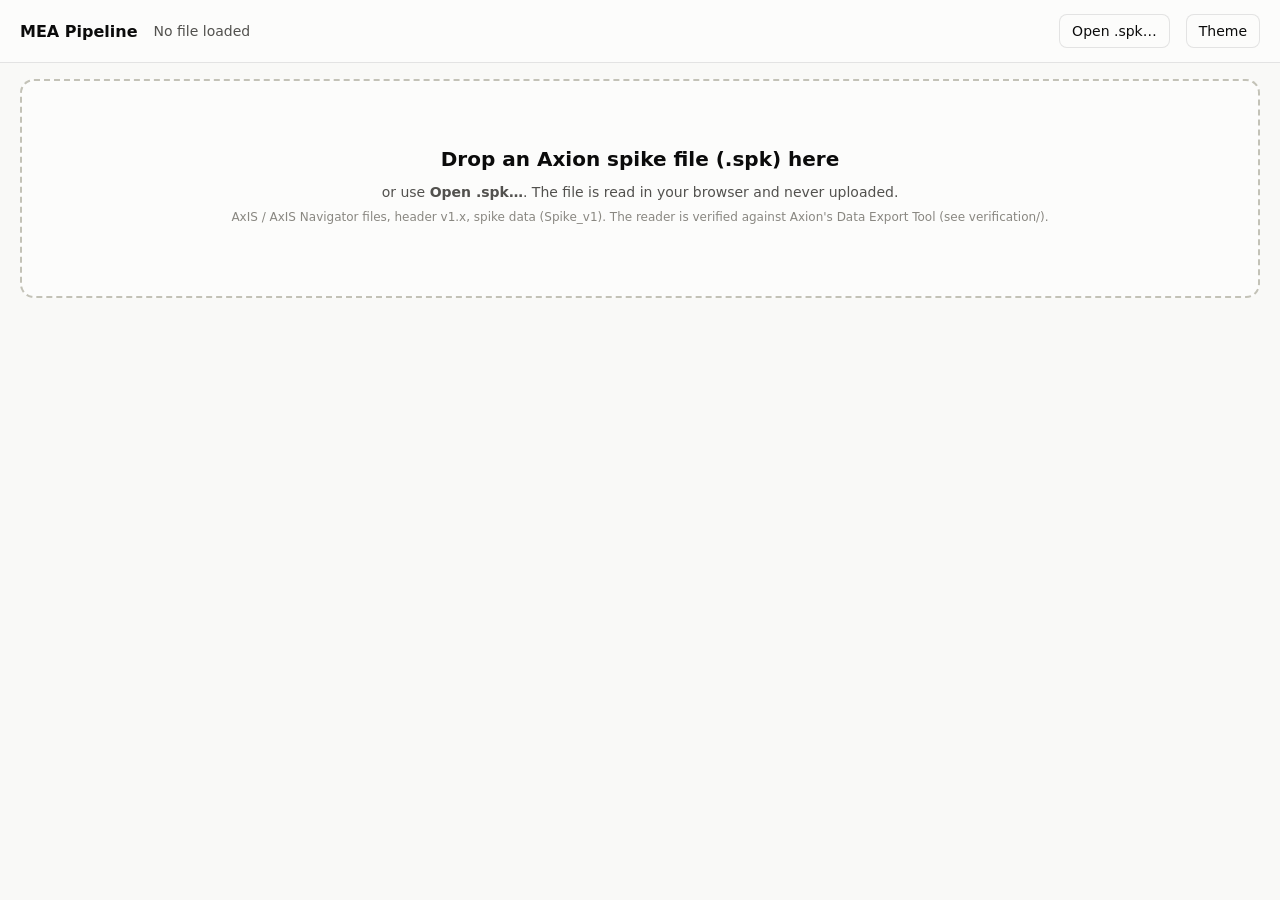
==== mea_pipeline.html @ 6fc708de "First commit with code" ====
<!doctype html>
<html lang="en">
<head>
<meta charset="utf-8">
<meta name="viewport" content="width=device-width, initial-scale=1">
<title>MEA Pipeline</title>
<link rel="stylesheet" href="css/style.css">
</head>
<body class="page-mea">
<header>
  <h1>MEA Pipeline</h1>
  <span class="file" id="fname">No file loaded</span>
  <span class="spacer"></span>
  <label class="btn" for="fileIn">Open .spk…<input type="file" id="fileIn" accept=".spk"></label>
  <button id="themeBtn" title="Switch light / dark">Theme</button>
</header>
<main>
  <div class="err" id="err" role="alert"></div>
  <section id="drop">
    <h2>Drop an Axion spike file (.spk) here</h2>
    <p>or use <b>Open .spk…</b>. The file is read in your browser and never uploaded.</p>
    <p style="color:var(--muted);font-size:12px">AxIS / AxIS Navigator files, header v1.x, spike data (Spike_v1). The reader is verified against Axion's Data Export Tool (see verification/).</p>
  </section>

  <section id="app" hidden>
    <div class="tiles" id="tiles"></div>

    <div class="card" id="replayCard">
      <div class="toolbar">
        <h3>Activity replay</h3><span class="grow"></span>
        <button id="playBtn" title="Play / pause (Space)">▶ Play</button>
        <button id="stopBtn" title="Stop and show the whole-recording map again" disabled>■ Stop</button>
        <label>Speed <select id="speedSel"><option value="0.1">0.1×</option><option value="0.25">0.25×</option><option value="0.5">0.5×</option><option value="1" selected>1×</option><option value="2">2×</option><option value="5">5×</option><option value="10">10×</option><option value="30">30×</option><option value="60">60×</option></select></label>
        <label title="Each electrode shows the number of spikes it fired in this window before the playhead">Activity window <select id="winSel"><option value="0.01">10 ms</option><option value="0.025">25 ms</option><option value="0.05">50 ms</option><option value="0.1" selected>100 ms</option><option value="0.25">250 ms</option><option value="0.5">500 ms</option><option value="1">1 s</option></select></label>
        <span class="clock" id="clock"></span>
      </div>
      <div class="sub">During replay the plate map shows, for each electrode, the number of spikes in the activity window ending at the playhead: a plain count, no smoothing. Timeline: spikes/s over the whole plate · click or drag it to move the playhead · Space plays or pauses · ← → step one window (Shift: ten) · <span id="replayInfo"></span></div>
      <div class="tlwrap"><canvas id="tl" aria-label="Spike rate over the whole recording; click to move the playhead"></canvas><canvas id="tlPH" class="overlay"></canvas></div>
    </div>

    <div class="card" id="plateCard">
      <div class="toolbar">
        <h3 id="plateTitle">Plate map</h3><span class="grow"></span>
        <label>Colour
          <select id="plateMetric">
            <option value="rate" selected>Mean firing rate</option>
            <option value="lograte">Mean firing rate (log scale)</option>
            <option value="count">Spike count</option>
            <option value="amp">Median spike amplitude</option>
            <option value="fano">Fano factor</option>
            <option value="cv">ISI CV</option>
            <option value="cv2">ISI CV2</option>
            <option value="lv">ISI local variation (LV)</option>
            <option value="medIsi">Median ISI</option>
            <option value="shortPct">Short ISIs (%)</option>
          </select>
        </label>
      </div>
      <div class="sub" id="plateSub"></div>
      <canvas id="plate" role="img" aria-label="Plate map: one cell per electrode, coloured by the selected metric"></canvas>
      <div class="legend" id="plateLegend"></div>
      <div class="selbar" id="selbar"></div>
    </div>

    <div class="card" id="rasterCard">
      <div class="toolbar">
        <h3>Spike raster</h3><span class="grow"></span>
        <label>Wells <select id="rWell" aria-label="Wells shown"></select></label>
        <label>Rows <select id="rRows"><option value="active" selected>Electrodes with spikes</option><option value="all">All recorded electrodes</option></select></label>
      </div>
      <div class="sub" id="rasterSub"></div>
      <div class="toolbar">
        <button id="rLeft" title="Move back by half a window" aria-label="Move back">◀</button>
        <button id="rRight" title="Move forward by half a window" aria-label="Move forward">▶</button>
        <button id="rOut" title="Zoom out by a factor of 2">Zoom out</button>
        <button id="rReset">Whole recording</button>
        <label title="Seconds (385.2) or m:ss (6:25.2); press Enter">From <input id="rFrom" class="tbox" inputmode="decimal" aria-label="Window start"> to <input id="rTo" class="tbox" inputmode="decimal" aria-label="Window end"> s</label>
        <span class="grow"></span><span id="rInfo" style="color:var(--muted)"></span>
      </div>
      <div id="rWrap"><canvas id="rate" aria-label="Population spike rate over the window"></canvas><canvas id="raster" aria-label="Spike raster: one row per electrode"></canvas><canvas id="rPH" class="overlay"></canvas><div id="rBrush"></div></div>
    </div>

    <div class="card" id="wfCard">
      <div class="toolbar">
        <h3>Waveforms per electrode</h3><span class="grow"></span>
        <label>Well <select id="wfWell" aria-label="Well shown in the grid"></select></label>
        <label>Align on <select id="wfAlign"><option value="trig" selected>Threshold crossing (as stored)</option><option value="neg">Negative peak</option><option value="pos">Positive peak</option><option value="abs">Largest absolute sample</option></select></label>
        <label>Show <select id="wfView"><option value="lines" selected>Individual spikes</option><option value="density">Density of all spikes</option></select></label>
        <label>Spikes <select id="wfN"><option value="100">100</option><option value="300" selected>300</option><option value="1000">1000</option><option value="all">All in window</option></select></label>
        <label>Y scale <select id="wfScale"><option value="shared" selected>Shared across the well</option><option value="each">Per electrode</option></select></label>
      </div>
      <div class="sub" id="wfSub"></div>
      <div class="wfgrid">
        <div>
          <h4>Selected electrode</h4>
          <canvas id="wfMain" aria-label="Waveforms of the selected electrode with mean and SD"></canvas>
          <div class="legend"><span><span class="sw" style="background:var(--ink-2);opacity:.5"></span> spikes</span><span><span class="sw" style="background:var(--mean);height:4px;border:0"></span> mean (dots = recorded samples)</span><span><span class="sw" style="background:var(--mean);opacity:.25"></span> ± 1 SD</span><span><span class="sw" style="background:var(--critical);height:3px;border:0"></span> detection threshold</span></div>
          <div class="wfstats" id="wfStats"></div>
        </div>
        <div>
          <h4 id="wfGridTitle"></h4>
          <canvas id="wfGrid" aria-label="Waveforms of every electrode of the well, laid out as on the plate"></canvas>
          <div class="sub" style="margin-top:8px">Up to 60 spikes per electrode, mean in green · click an electrode to select it</div>
        </div>
      </div>
    </div>

    <div class="card" id="fsCard">
      <div class="toolbar">
        <h3>Firing statistics</h3><span class="grow"></span>
        <label>Period <select id="fsPeriod"><option value="all" selected>Whole recording</option><option value="window">Raster window</option></select></label>
        <button id="fsCsvEl">Export electrodes (CSV)</button><button id="fsCsvWell">Export wells (CSV)</button>
      </div>
      <div class="sub" id="fsSub"></div>
      <div class="fsparams">
        <label>Active ≥<input id="fsActive" type="number" value="5" min="0" step="1"> spikes/min <button class="ib" data-info="active" aria-label="About active electrodes">i</button></label>
        <label>Rate bin Δ<input id="fsBin" type="number" value="1" min="0.001" step="0.5"> s <button class="ib" data-info="fano" aria-label="About the Fano factor">i</button></label>
        <label>Short-ISI limit<input id="fsShort" type="number" value="1.5" min="0" step="0.5"> ms <button class="ib" data-info="short" aria-label="About short intervals">i</button></label>
        <label>Min. intervals<input id="fsMinIsi" type="number" value="20" min="2" step="1"> <button class="ib" data-info="isi" aria-label="About ISI statistics">i</button></label>
        <label>Autocorrelogram ±<input id="fsAcgW" type="number" value="100" min="1" step="10"> ms, bin<input id="fsAcgB" type="number" value="1" min="0.08" step="0.5"> ms <button class="ib" data-info="acg" aria-label="About the autocorrelogram">i</button></label>
      </div>

      <div class="sub" id="fsDead" style="color:var(--ink-2)"></div>
      <h4 style="margin:4px 0 0;font-size:13px">Selected electrode: <span id="fsSel" style="font-weight:400;color:var(--ink-2)"></span></h4>
      <div class="wfstats" id="fsSelStats"></div>
      <div class="fsgrid">
        <div><h4>Rate over time <button class="ib" data-info="ratebins" aria-label="About rate over time">i</button></h4><canvas id="fsRate" aria-label="Spike rate in bins over the period"></canvas>
          <div class="legend"><span><span class="sw" style="background:var(--accent)"></span> spikes/s per bin</span><span><span class="sw" style="background:var(--ink);height:2px;border:0"></span> mean rate</span></div></div>
        <div><h4>Inter-spike interval distribution <button class="ib" data-info="isihist" aria-label="About the ISI histogram">i</button></h4><canvas id="fsIsi" aria-label="Histogram of inter-spike intervals, log scale"></canvas>
          <div class="legend"><span><span class="sw" style="background:var(--accent)"></span> % of intervals</span><span><span class="sw" style="background:var(--critical);height:2px;border:0"></span> short-ISI limit</span><span><span class="sw" style="background:var(--empty)"></span> shorter than any interval in the file</span></div></div>
        <div><h4>Autocorrelogram <button class="ib" data-info="acg" aria-label="About the autocorrelogram">i</button></h4><canvas id="fsAcg" aria-label="Autocorrelogram of the selected electrode"></canvas>
          <div class="legend"><span><span class="sw" style="background:var(--accent)"></span> rate at lag</span><span><span class="sw" style="background:var(--ink);height:2px;border:0"></span> mean rate</span><span><span class="sw" style="background:var(--empty)"></span> |lag| below the shortest interval</span></div></div>
      </div>

      <div class="fsblock">
        <div class="toolbar"><h4 style="margin:0">Electrodes</h4><span id="fsCount" style="color:var(--muted)"></span><span class="grow"></span><label><input type="checkbox" id="fsOnlyActive" checked> Active electrodes only</label></div>
        <div class="tscroll" style="margin-top:6px"><table class="st" id="fsTable"><thead></thead><tbody></tbody></table></div>
      </div>
      <div class="fsblock">
        <div class="toolbar"><h4 style="margin:0">Wells, grouped by treatment</h4><span class="grow"></span><label>Show <select id="fsSummary"><option value="median" selected>Median</option><option value="mean">Mean ± SD</option></select></label></div>
        <div class="sub" id="fsWellNote" style="margin-top:4px"></div>
        <div class="tscroll"><table class="st" id="fsWells"><thead></thead><tbody></tbody></table></div>
      </div>
    </div>

    <div class="card" id="nbCard">
      <div class="toolbar">
        <h3>Network bursts</h3><span class="grow"></span>
        <label>Well <select id="nbWell"></select></label>
        <button id="nbCsv">Export network bursts (CSV)</button><button id="nbCsvSum">Export summary (CSV)</button>
      </div>
      <div class="sub" id="nbSub"></div>
      <div class="nbparams">
        <fieldset><legend><span class="sw" style="background:var(--nb1)"></span> 1 · ISI<sub>N</sub> <button class="ib" data-info="nbIsin" aria-label="About the ISI_N method">i</button></legend>
          <label>N<input id="nbN" type="number" value="10" min="2" step="1"></label>
          <label>ISI<sub>N</sub> ≤<input id="nbThr" type="number" value="25" min="0.1" step="1"> ms</label>
          <button id="nbValley" title="Set the threshold at the valley of the ISI_N histogram">Valley</button>
          <label>Spikes ≥<input id="nbMinSp" type="number" value="10" min="1" step="1"></label></fieldset>
        <fieldset><legend><span class="sw" style="background:var(--nb2)"></span> 2 · Burst grouping <button class="ib" data-info="nbGroup" aria-label="About the burst grouping method">i</button></legend>
          <label>Burst ISI ≤<input id="nbBIsi" type="number" value="100" min="1" step="10"> ms</label>
          <label>Spikes per burst ≥<input id="nbBMin" type="number" value="5" min="2" step="1"></label>
          <label>Onset gap τ ≤<input id="nbGap" type="number" value="100" min="1" step="10"> ms</label>
          <label>Electrodes ≥<input id="nbGPct" type="number" value="20" min="0" max="100" step="5"> % of active</label></fieldset>
        <fieldset><legend><span class="sw" style="background:var(--nb3)"></span> 3 · Recruitment <button class="ib" data-info="nbRecruit" aria-label="About the recruitment method">i</button></legend>
          <label>Bin<input id="nbBin" type="number" value="50" min="1" step="5"> ms</label>
          <label>Electrodes ≥<input id="nbRPct" type="number" value="25" min="0" max="100" step="5"> % of active</label></fieldset>
        <fieldset><legend>All methods <button class="ib" data-info="nbCommon" aria-label="About the common rules">i</button></legend>
          <label>Electrodes ≥<input id="nbMinEl" type="number" value="3" min="1" step="1"></label></fieldset>
      </div>

      <div class="toolbar" style="margin-top:6px">
        <label title="Seconds (385.2) or m:ss (6:25.2); press Enter">View from <input id="nbFrom" class="tbox" inputmode="decimal" aria-label="View start"> to <input id="nbTo" class="tbox" inputmode="decimal" aria-label="View end"> s</label>
        <button id="nbPrev" aria-label="Previous window">◀</button><button id="nbNext" aria-label="Next window">▶</button><button id="nbWhole">Whole period</button>
        <span class="grow"></span><span id="nbInfo" style="color:var(--muted)"></span>
      </div>
      <canvas id="nbOv" style="height:44px;margin-top:6px;cursor:crosshair;touch-action:none" aria-label="Overview of the well's spike rate; drag to choose the view"></canvas>
      <canvas id="nbTl" style="margin-top:6px" aria-label="Electrodes firing per bin, raster of the well's active electrodes and the network bursts of each method"></canvas>
      <div class="legend"><span><span class="sw" style="background:var(--accent)"></span> electrodes firing per recruitment bin</span><span><span class="sw" style="background:var(--nb3);height:2px;border:0"></span> recruitment threshold</span><span><span class="sw" style="background:var(--ink-2)"></span> spikes of the well's active electrodes</span><span><span class="sw" style="background:var(--nb1)"></span> ISI<sub>N</sub></span><span><span class="sw" style="background:var(--nb2)"></span> burst grouping</span><span><span class="sw" style="background:var(--nb3)"></span> recruitment</span><span style="color:var(--muted)">click a network burst to zoom on it</span></div>

      <div class="nbgrid">
        <div><h4>ISI<sub>N</sub> distribution of the pooled train <button class="ib" data-info="nbHist" aria-label="About the ISI_N histogram">i</button></h4><canvas id="nbHist" aria-label="Histogram of ISI_N, log scale"></canvas>
          <div class="legend"><span><span class="sw" style="background:var(--accent)"></span> % of windows</span><span><span class="sw" style="background:var(--nb1);height:2px;border:0"></span> ISI<sub>N</sub> threshold</span></div></div>
        <div><h4>Agreement between methods <button class="ib" data-info="nbAgree" aria-label="About the agreement">i</button></h4>
          <div style="overflow-x:auto"><table class="st" id="nbAgree"></table></div>
          <div class="sub" style="margin-top:6px">Row method's network bursts that overlap at least one network burst of the column method.</div></div>
      </div>

      <div class="fsblock">
        <div class="toolbar"><h4 style="margin:0">Network bursts per well and method <button class="ib" data-info="nbStats" aria-label="About the network burst statistics">i</button></h4></div>
        <div class="tscroll" style="margin-top:6px"><table class="st" id="nbTable"><thead></thead><tbody></tbody></table></div>
      </div>
    </div>

    <details class="card">
      <summary>Recording details</summary>
      <div class="kv" id="info"></div>
    </details>
  </section>
</main>
<div id="tip"></div>
<dialog id="infoDlg" aria-labelledby="infoTitle"><button id="infoClose" aria-label="Close">✕</button><h3 id="infoTitle"></h3><div id="infoBody"></div></dialog>
<script>
"use strict";
/* =====================================================================
 * Axion .spk reader: copied verbatim from spk_viewer.html, which is verified
 * against Axion's Data Export Tool (verification/README.md); the detector
 * noise SD and threshold multiplier are kept in double precision here.
 * ===================================================================== */
const PLATES = {
  0x0400000:"LinearSingleWell64",0x0400001:"P200D30S",0x0800000:"MEACreatorKit",0x1800000:"LinearSixWell",
  0x1800001:"TwentyFourWell",0x1800002:"TwentyFourWellCircuit",0x1800003:"SixWell",0x1800004:"TwentyFourWellLumos",
  0x1800005:"TwentyFourWellOptiClear",0x3000000:"LinearTwelveWell",0x3000001:"TwelveWell",0x3000002:"FortyEightWell",
  0x3000003:"NinetySixWell",0x3000004:"FortyEightWellTransparent",0x3000006:"FortyEightWellLumos",
  0x3000007:"FortyEightWellEStimPlus",0x3000008:"NinetySixWellCircuit",0x3000009:"NinetySixWellTransparent",
  0x300000A:"NinetySixWellLumos",0x300000B:"FortyEightWellCircuit",0x300000C:"FortyEightWellAccuSpot",
  0x300000D:"FortyEightWellOptiClear",0x300000E:"NinetySixWellOptiClear",0x3000015:"FortyEightWellOrganoid",
  0x3000016:"TwelveWellTransparent"};
const DATA_TYPES = ["Raw_v1","Spike_v1","NamedContinuousData"];
const CRC_TABLE = (() => { const t = new Uint32Array(256); for (let n = 0; n < 256; n++) { let c = n; for (let k = 0; k < 8; k++) c = c & 1 ? 0xEDB88320 ^ (c >>> 1) : c >>> 1; t[n] = c >>> 0; } return t; })();
function crc32(u8, a, b) { let c = 0xFFFFFFFF; for (let i = a; i < b; i++) c = CRC_TABLE[(c ^ u8[i]) & 0xFF] ^ (c >>> 8); return (c ^ 0xFFFFFFFF) >>> 0; }
const utf8 = new TextDecoder("utf-8");

function parseSpk(buf) {
  const dv = new DataView(buf), u8 = new Uint8Array(buf), warnings = [];
  let p = 0;
  const rd = {
    u8: () => dv.getUint8(p++),
    u16: () => { const v = dv.getUint16(p, true); p += 2; return v; },
    u32: () => { const v = dv.getUint32(p, true); p += 4; return v; },
    i32: () => { const v = dv.getInt32(p, true); p += 4; return v; },
    i64: () => { const v = dv.getUint32(p, true) + dv.getInt32(p + 4, true) * 4294967296; p += 8; return v; },
    f64: () => { const v = dv.getFloat64(p, true); p += 8; return v; },
    str: n => { const s = utf8.decode(u8.subarray(p, p + n)); p += n; return s; },
    lstr: () => rd.str(rd.i32()),
    date: () => { const a = []; for (let i = 0; i < 7; i++) a.push(rd.u16()); return a[0] ? new Date(a[0], a[1]-1, a[2], a[3], a[4], a[5], a[6]) : null; },
  };
  const records = n => { const out = []; for (let i = 0; i < n; i++) {
      const lo = dv.getUint32(p, true), hiw = dv.getUint32(p + 4, true); p += 8;
      const type = hiw >>> 24, hi = hiw & 0xFFFFFF;
      out.push({ type: type <= 7 ? type : 0xFF, len: (hi === 0xFFFFFF && lo === 0xFFFFFFFF) ? Infinity : hi * 4294967296 + lo });
    } return out; };

  if (rd.str(8) !== "AxionBio") throw new Error("Not an Axion file: missing 'AxionBio' magic word.");
  rd.u16(); const vmaj = rd.u16(), vmin = rd.u16(); p += 8;
  if (rd.u32() !== 600) throw new Error("Incorrect legacy notes length field.");
  if (vmaj !== 1) throw new Error(`Unsupported header version ${vmaj}.${vmin} (only 1.x is implemented).`);
  const entriesStart = rd.i64();
  let recs = records(123);
  if (dv.getUint32(1018, true) !== crc32(u8, 0, 1018)) throw new Error("File header checksum is incorrect.");

  const F = { version: `${vmaj}.${vmin}`, notes: [], tags: [], channels: [], channelIds: [], header: null, warnings };
  p = entriesStart;
  let done = false;
  while (!done) {
    for (const r of recs) {
      const start = p;
      if (r.type === 0) { done = true; break; }
      if (r.type === 1) {            // NotesArray
        for (let i = 0; i < Math.floor(r.len / 618); i++) {
          const b = p, cs = (o, n) => utf8.decode(u8.subarray(b + o, b + o + n)).split("\0")[0].replace(/\r/g, "").trim();
          F.notes.push({ Investigator: cs(0, 50), RecordingName: cs(50, 50), Description: cs(100, 500), Revision: dv.getUint32(b + 600, true) });
          p += 618;
        }
      } else if (r.type === 2) {     // ChannelArray
        F.plateType = rd.u32(); const n = rd.u32();
        for (let i = 0; i < n; i++) {
          const c = { wc: rd.u8(), wr: rd.u8(), ec: rd.u8(), er: rd.u8(), achk: rd.u8(), idx: rd.u8() }; rd.u16();
          c.well = String.fromCharCode(64 + c.wr) + c.wc; c.label = `${c.well}_${c.ec}${c.er}`; c.i = i;
          F.channels.push(c);
        }
      } else if (r.type === 7) {     // CombinedBlockVectorHeader
        const h = {}; const p0 = p;
        h.VersionMajor = rd.u16(); h.VersionMinor = rd.u16(); h.DataType = rd.u16(); h.SampleType = rd.u16();
        h.SamplingFrequency = rd.f64(); h.VoltageScale = rd.f64();
        h.NumChannelsPerBlock = rd.u32(); h.NumDataSetsPerBlock = rd.u32(); h.NumSamplesPerBlock = rd.u32();
        h.VectorHeaderSize = rd.u32(); h.BlockHeaderSize = rd.u32();
        h.BlockVectorStartTime = rd.date(); h.ExperimentStartTime = rd.date(); h.AddedDate = rd.date(); h.ModifiedDate = rd.date();
        h.Duration = (h.VersionMajor > 1 || h.VersionMinor >= 1) ? rd.f64() : null;
        h.Name = rd.lstr(); h.Description = rd.lstr();
        h.DataRegionStart = rd.i64(); h.DataRegionLength = rd.i64();
        if (rd.u32() !== crc32(u8, p0, p - 4)) throw new Error("Block-vector header checksum is incorrect.");
        if (h.DataType === 1) {
          const p1 = p, n = rd.u32();
          for (let i = 0; i < n; i++) { const id = rd.u16(); F.channelIds.push([(id >> 8) & 0xFF, id & 0xFF]); }
          h.DataSetName = rd.lstr();
          if (rd.u32() !== crc32(u8, p1, p - 4)) throw new Error("Spike header checksum is incorrect.");
        }
        if (!F.header) F.header = h; else warnings.push("More than one block-vector set; only the first is shown.");
      } else if (r.type === 6) {     // Tag
        const t = { type: rd.u16() }; rd.date(); p += 16; t.rev = rd.u32();
        try {
          if (t.type === 11) { t.key = rd.lstr(); t.value = rd.lstr(); }
          else if (t.type === 1) {
            t.wc = rd.u8(); t.wr = rd.u8(); p += 2; const wt = rd.u8(); t.on = !!(wt & 1); t.control = !!(wt & 2);
            if (start + r.len - p >= 12) { t.color = "#" + [rd.u8(), rd.u8(), rd.u8()].map(x => x.toString(16).padStart(2, "0")).join(""); t.what = rd.lstr(); t.info = rd.lstr(); }
          }
        } catch (e) { /* malformed tag payload: ignore */ }
        F.tags.push(t);
        p = start + r.len;
      } else {                       // BlockVectorData and anything else: skip
        p = r.len === Infinity ? buf.byteLength : start + r.len;
      }
    }
    if (!done) {
      if (p >= buf.byteLength) break;
      const s = p;
      if (rd.str(8) !== "AxionBio") throw new Error("Bad sub-header magic number at byte " + s);
      recs = records(126);
      if (dv.getUint32(s + 1016, true) !== crc32(u8, s, s + 1016)) throw new Error("Bad sub-header checksum.");
      p = s + 1024;
    }
  }
  const h = F.header;
  if (!h) throw new Error("No block-vector header found. Is this a spike (.spk) file?");
  if (h.DataType !== 1) throw new Error(`This file holds ${DATA_TYPES[h.DataType] || h.DataType} data, not spikes (Spike_v1).`);
  if (h.NumChannelsPerBlock !== 1 || h.NumDataSetsPerBlock !== 1 || h.BlockHeaderSize < 30) throw new Error("Invalid Spike_v1 block layout.");

  // metadata: key/value tags (latest revision) else notes
  F.meta = {};
  F.tags.filter(t => t.key !== undefined).sort((a, b) => a.rev - b.rev).forEach(t => F.meta[t.key] = t.value);
  if (!Object.keys(F.meta).length && F.notes.length) { const n = F.notes[F.notes.length - 1]; F.meta = { RecordingName: n.RecordingName, Investigator: n.Investigator, Description: n.Description }; }
  F.wells = {}; F.tags.filter(t => t.type === 1).forEach(t => F.wells[String.fromCharCode(64 + t.wr) + t.wc] = t);

  // spikes
  const lut = new Int32Array(65536).fill(-1);
  F.channels.forEach(c => lut[c.achk * 256 + c.idx] = c.i);
  const bs = h.BlockHeaderSize + 2 * h.NumSamplesPerBlock, n = Math.floor(h.DataRegionLength / bs), fs = h.SamplingFrequency;
  const times = new Float64Array(n), ch = new Int32Array(n), trig = new Int32Array(n), sd = new Float64Array(n), thr = new Float64Array(n);
  let o = h.DataRegionStart;
  for (let i = 0; i < n; i++, o += bs) {
    const start = dv.getUint32(o, true) + dv.getInt32(o + 4, true) * 4294967296;
    trig[i] = dv.getInt32(o + 10, true);
    times[i] = (start + trig[i]) / fs;
    ch[i] = lut[dv.getUint8(o + 9) * 256 + dv.getUint8(o + 8)];
    sd[i] = dv.getFloat64(o + 14, true); thr[i] = dv.getFloat64(o + 22, true);
  }
  // the viewer (raster, replay) relies on time-ordered spikes; sort if the file is not
  let order = null;
  for (let i = 1; i < n; i++) if (times[i] < times[i - 1]) { order = Int32Array.from({ length: n }, (_, k) => k).sort((a, b) => times[a] - times[b]); break; }
  const perm = a => { if (!order) return a; const b = new a.constructor(n); for (let k = 0; k < n; k++) b[k] = a[order[k]]; return b; };
  if (order) warnings.push("Spikes were not stored in time order; they were sorted on load.");
  Object.assign(F, { dv, n, times: perm(times), ch: perm(ch), trig: perm(trig), sd: perm(sd), thr: perm(thr), blockSize: bs, fs });
  F.waveOffset = i => h.DataRegionStart + (order ? order[i] : i) * bs + h.BlockHeaderSize;
  return F;
}

/* =====================================================================
 * State and helpers
 * ===================================================================== */
let F = null;                         // the loaded recording
const S = { sel: -1, t0: 0, t1: 1 };  // selected electrode (index into F.channels), shared time window (s)
const $ = id => document.getElementById(id);
const css = n => getComputedStyle(document.documentElement).getPropertyValue(n).trim();
const fmt = (v, d = 2) => Number.isFinite(v) ? v.toLocaleString(undefined, { maximumFractionDigits: d, minimumFractionDigits: 0 }) : "–";
const esc = s => String(s).replace(/[&<>"]/g, c => ({ "&": "&amp;", "<": "&lt;", ">": "&gt;", '"': "&quot;" }[c]));
function fmtTime(s) { if (Math.abs(s) >= 120) { const t = Math.round(s), m = Math.floor(t / 60); return `${m}:${String(t - m * 60).padStart(2, "0")}`; } return fmt(s, s < 1 ? 3 : 1) + " s"; }
function median(a) { if (!a.length) return NaN; const b = Float64Array.from(a).sort(), m = b.length >> 1; return b.length % 2 ? b[m] : (b[m - 1] + b[m]) / 2; }

const C = {};                         // theme colours, refreshed on every full redraw
function readColors() {
  C.stops = [0, 1, 2, 3, 4, 5, 6].map(i => css("--seq-" + i)).map(h => [1, 3, 5].map(k => parseInt(h.slice(k, k + 2), 16)));
  for (const k of ["muted", "grid", "empty", "ink", "ink-2", "accent", "accent-wash", "axis", "surface", "font", "critical", "mean", "nb1", "nb2", "nb3"]) C[k] = css("--" + k);
}
function seqColor(f) { // f in [0,1] -> sequential ramp (light -> dark in light mode, the reverse in dark mode)
  const s = C.stops, x = Math.min(Math.max(f, 0), 1) * 6, i = Math.min(Math.floor(x), 5), r = x - i;
  return `rgb(${s[i].map((v, k) => Math.round(v + (s[i + 1][k] - v) * r)).join(",")})`;
}
function setup(cv) { // device-pixel-ratio aware canvas
  const dpr = window.devicePixelRatio || 1, W = cv.clientWidth, H = cv.clientHeight;
  cv.width = Math.round(W * dpr); cv.height = Math.round(H * dpr);
  const ctx = cv.getContext("2d"); ctx.setTransform(dpr, 0, 0, dpr, 0, 0); ctx.clearRect(0, 0, W, H);
  ctx.font = `12px ${C.font}`; return { ctx, W, H };
}
const tip = $("tip");
function showTip(e, html) {
  tip.innerHTML = html; tip.style.display = "block";
  const r = tip.getBoundingClientRect(); let x = e.clientX + 14, y = e.clientY + 14;
  if (x + r.width > innerWidth - 8) x = e.clientX - r.width - 14; if (y + r.height > innerHeight - 8) y = e.clientY - r.height - 14;
  tip.style.left = Math.max(8, x) + "px"; tip.style.top = Math.max(8, y) + "px";
}
function hideTip() { tip.style.display = "none"; }

function parseSettings(desc) { // AxIS "Description": CSV-like sections of key,value lines
  const sections = []; let cur = { title: "General", rows: [] };
  for (const raw of desc.split(/\r?\n/)) {
    const line = raw.trim(); if (!line) continue;
    const i = line.indexOf(","), k = i < 0 ? line : line.slice(0, i).trim(), v = i < 0 ? "" : line.slice(i + 1).trim();
    if (!k && !v) continue;
    if (k && !v) { if (cur.rows.length) sections.push(cur); cur = { title: k, rows: [] }; continue; }
    cur.rows.push([k, v]);
  }
  if (cur.rows.length) sections.push(cur);
  return sections;
}

/* =====================================================================
 * Derived data (per electrode)
 * ===================================================================== */
function prepare(R) {
  const h = R.header, nC = R.channels.length, ns = h.NumSamplesPerBlock, uV = h.VoltageScale * 1e6;
  R.duration = h.Duration || (R.n ? R.times[R.n - 1] : 1);
  // spikes of each electrode, in time order
  const counts = new Int32Array(nC);
  for (let i = 0; i < R.n; i++) if (R.ch[i] >= 0) counts[R.ch[i]]++;
  R.perCh = Array.from(counts, c => new Int32Array(c));
  const fill = new Int32Array(nC);
  for (let i = 0; i < R.n; i++) { const c = R.ch[i]; if (c >= 0) R.perCh[c][fill[c]++] = i; }
  R.counts = counts; R.rate = Array.from(counts, c => c / R.duration);
  // recorded electrodes: the channel list of the spike header (else those with spikes)
  const byId = new Map(R.channels.map(c => [c.achk * 256 + c.idx, c.i]));
  R.recorded = new Set(R.channelIds.map(([a, c]) => byId.get(a * 256 + c)).filter(x => x !== undefined));
  for (let c = 0; c < nC; c++) if (counts[c] > 0) R.recorded.add(c);
  // peak-to-peak amplitude of every spike (µV) and per-electrode medians
  R.ptp = new Float32Array(R.n);
  for (let i = 0; i < R.n; i++) {
    const o = R.waveOffset(i); let mn = Infinity, mx = -Infinity;
    for (let k = 0; k < ns; k++) { const v = R.dv.getInt16(o + 2 * k, true) * uV; if (v < mn) mn = v; if (v > mx) mx = v; }
    R.ptp[i] = mx - mn;
  }
  R.medPtp = R.perCh.map(idx => median(Array.from(idx, i => R.ptp[i])));
  R.medNoise = R.perCh.map(idx => median(Array.from(idx, i => R.sd[i] * 1e6)));
  R.thrMult = R.perCh.map(idx => idx.length ? R.thr[idx[0]] : NaN);
  // plate geometry from the channel map
  R.geo = { WR: 0, WC: 0, ER: 0, EC: 0 };
  for (const c of R.channels) { R.geo.WR = Math.max(R.geo.WR, c.wr); R.geo.WC = Math.max(R.geo.WC, c.wc); R.geo.ER = Math.max(R.geo.ER, c.er); R.geo.EC = Math.max(R.geo.EC, c.ec); }
  R.wellNames = []; for (let r = 1; r <= R.geo.WR; r++) for (let c = 1; c <= R.geo.WC; c++) R.wellNames.push(String.fromCharCode(64 + r) + c);
  const key = c => [c.wr, c.wc, c.er, c.ec];
  R.rows = [...R.recorded].sort((a, b) => { const A = key(R.channels[a]), B = key(R.channels[b]); for (let k = 0; k < 4; k++) if (A[k] !== B[k]) return A[k] - B[k]; return 0; });
  R.recordedWells = new Set([...R.recorded].map(c => R.channels[c].well));
  R.settings = parseSettings(h.Description || "");
  R.plateName = (() => { for (const s of R.settings) for (const [k, v] of s.rows) if (k === "Plate Type" && v) return v;
    return (PLATES[R.plateType] || `0x${(R.plateType >>> 0).toString(16)}`).replace(/([a-z])([A-Z])/g, "$1 $2"); })();
  // shortest interval between two spikes of the same electrode, over the whole recording: below it, nothing can be measured
  R.minIsiAll = Infinity;
  for (const idx of R.perCh) for (let k = 1; k < idx.length; k++) { const d = R.times[idx[k]] - R.times[idx[k - 1]]; if (d < R.minIsiAll) R.minIsiAll = d; }
  R.overlap = (() => { for (const s of R.settings) for (const [k, v] of s.rows) if (k === "Allow Sample Overlap") return v; return null; })();
  R.preTrigMs = R.n ? median(Array.from(R.trig.subarray(0, Math.min(R.n, 1000)))) / R.fs * 1000 : NaN;
}

/* =====================================================================
 * Summary tiles
 * ===================================================================== */
function drawTiles() {
  const h = F.header, active = F.counts.filter(c => c > 0).length, st = h.ExperimentStartTime;
  const treat = [...new Set([...F.recordedWells].map(w => F.wells[w] && F.wells[w].what).filter(Boolean))];
  const tiles = [
    ["Spikes", fmt(F.n, 0), `${fmt(F.n / F.duration, 1)} spikes/s across the plate`],
    ["Active electrodes", `${active} / ${F.recorded.size}`, `with ≥1 spike / recorded (${F.channels.length} on plate)`],
    ["Duration", fmtTime(F.duration), st ? st.toLocaleString() : ""],
    ["Sampling rate", fmt(h.SamplingFrequency / 1000, 3) + " kHz", `${h.NumSamplesPerBlock} samples per spike (${fmt(h.NumSamplesPerBlock / F.fs * 1000, 2)} ms)`],
    ["Plate", F.plateName, `${F.geo.WR}×${F.geo.WC} wells · ${F.geo.EC}×${F.geo.ER} electrodes per well`],
    ["Wells recorded", `${F.recordedWells.size} / ${F.geo.WR * F.geo.WC}`, treat.length ? "Treatments: " + treat.join(", ") : "no treatment labels"],
  ];
  $("tiles").innerHTML = tiles.map(([k, v, s]) => `<div class="tile"><div class="k">${esc(k)}</div><div class="v">${esc(v)}</div><div class="s">${esc(s)}</div></div>`).join("");
}

/* =====================================================================
 * Plate map
 * ===================================================================== */
const METRICS = {
  rate:    { name: "Mean firing rate", unit: "Hz", val: c => F.rate[c], d: 2 },
  lograte: { name: "Mean firing rate", unit: "Hz", val: c => F.rate[c], d: 2, log: true },
  count:   { name: "Spike count", unit: "spikes", val: c => F.counts[c], d: 0 },
  amp:     { name: "Median peak-to-peak amplitude", unit: "µV", val: c => F.medPtp[c], d: 1 },
  fano:    { name: "Fano factor", unit: "", val: c => FS.el[c] && FS.el[c].fano, d: 2 },
  cv:      { name: "ISI coefficient of variation (CV)", unit: "", val: c => FS.el[c] && FS.el[c].cv, d: 2 },
  cv2:     { name: "CV2", unit: "", val: c => FS.el[c] && FS.el[c].cv2, d: 2 },
  lv:      { name: "Local variation (LV)", unit: "", val: c => FS.el[c] && FS.el[c].lv, d: 2 },
  medIsi:  { name: "Median ISI", unit: "ms", val: c => FS.el[c] && FS.el[c].medIsi * 1000, d: 1 },
  shortPct:{ name: "ISIs below the short-ISI limit", unit: "%", val: c => FS.el[c] && FS.el[c].shortPct, d: 2 },
};
const hit = { plate: [], wells: [], raster: null, rate: null, wf: null, wg: [], tl: null, plateKey: null, fsRate: null, fsIsi: null, fsAcg: null };
function plateScale() {
  if (P.active) return { m: { name: `Spikes in the last ${fmtWin(P.win)}`, unit: "spikes", val: c => P.counts[c], d: 0 }, lo: 0, hi: P.N, f: v => v / P.N, replay: true };
  const m = METRICS[$("plateMetric").value], vals = [...F.recorded].map(m.val).filter(v => Number.isFinite(v) && v > 0);
  if (!vals.length) return { m, f: () => 0, lo: 0, hi: 1 };
  if (m.log) {
    const lo = Math.min(...vals), hi = Math.max(...vals), a = Math.log10(lo), b = Math.log10(hi);
    return { m, lo, hi, f: v => b > a ? (Math.log10(v) - a) / (b - a) : 1 };
  }
  const hi = Math.max(...vals); return { m, lo: 0, hi, f: v => v / hi };
}
function drawPlate() {
  const cv = $("plate"), { WR, WC, ER, EC } = F.geo;
  const T = 20, gap = Math.max(6, Math.min(14, cv.clientWidth / WC / 14));
  // square electrodes; the plate fits the width and at most ~65 % of the window height, centred
  const maxH = Math.max(260, Math.min(640, innerHeight * .65));
  const cell = Math.max(3, Math.min((cv.clientWidth - 28 - WC * (gap + 8)) / (WC * EC), (maxH - T - 4 - WR * (gap + 8)) / (WR * ER)));
  const ww = cell * EC + gap + 8, wh = cell * ER + gap + 8;
  cv.style.height = Math.round(T + WR * wh + 4) + "px";
  const { ctx, W, H } = setup(cv);
  const L = Math.max(24, (W - WC * ww) / 2), sc = plateScale();
  hit.plate = []; hit.wells = [];
  ctx.fillStyle = C.muted; ctx.textAlign = "center"; ctx.textBaseline = "middle";
  for (let c = 1; c <= WC; c++) ctx.fillText(c, L + (c - .5) * ww, T / 2);
  for (let r = 1; r <= WR; r++) ctx.fillText(String.fromCharCode(64 + r), L / 2, T + (r - .5) * wh);
  for (let r = 1; r <= WR; r++) for (let c = 1; c <= WC; c++) {
    const name = String.fromCharCode(64 + r) + c, x = L + (c - 1) * ww + gap / 2, y = T + (r - 1) * wh + gap / 2, w = ww - gap, h = wh - gap;
    const recd = F.recordedWells.has(name), t = F.wells[name];
    ctx.strokeStyle = recd ? C.axis : C.grid; ctx.lineWidth = 1; ctx.setLineDash(recd ? [] : [3, 3]);
    ctx.beginPath(); ctx.roundRect(x + .5, y + .5, w - 1, h - 1, 6); ctx.stroke(); ctx.setLineDash([]);
    if (t && t.color && recd) { ctx.fillStyle = t.color; ctx.fillRect(x + 6, y - 1, Math.min(28, w - 12), 3); } // treatment colour tab (AxIS colour)
    hit.wells.push({ x, y, w, h, name });
  }
  for (const ch of F.channels) {
    const wx = L + (ch.wc - 1) * ww + gap / 2 + 4, wy = T + (ch.wr - 1) * wh + gap / 2 + 4;
    const cw = (ww - gap - 8) / EC, chh = (wh - gap - 8) / ER, pad = Math.min(1.5, cw * .08);
    const x = wx + (ch.ec - 1) * cw + pad / 2, y = wy + (ch.er - 1) * chh + pad / 2, w = cw - pad, h = chh - pad;
    const rec = F.recorded.has(ch.i), v = sc.m.val(ch.i);
    if (!rec) { ctx.fillStyle = C.empty; ctx.globalAlpha = .45; }
    else if (!(v > 0)) ctx.fillStyle = C.empty;
    else ctx.fillStyle = seqColor(0.08 + 0.92 * Math.min(1, Math.max(0, sc.f(v))));
    ctx.beginPath(); ctx.roundRect(x, y, w, h, Math.min(3, w / 5)); ctx.fill(); ctx.globalAlpha = 1;
    if (ch.i === S.sel) { ctx.strokeStyle = C.ink; ctx.lineWidth = 2; ctx.beginPath(); ctx.roundRect(x - 1.5, y - 1.5, w + 3, h + 3, 4); ctx.stroke(); }
    hit.plate.push({ x, y, w, h, c: ch.i });
  }
  // subtitle + legend (rebuilt only when they change: the map is redrawn on every replay frame)
  const m = sc.m, key = `${sc.replay}|${m.name}|${sc.lo}|${sc.hi}|${C.ink}`;
  if (key === hit.plateKey) return; hit.plateKey = key;
  $("plateTitle").textContent = sc.replay ? "Plate map · replay" : "Plate map";
  $("plateMetric").disabled = !!sc.replay;
  if (sc.replay) {
    $("plateSub").textContent = `Spikes per electrode in the ${fmtWin(P.win)} before the playhead (count, no smoothing) · colours saturate at ${sc.hi} spike${sc.hi > 1 ? "s" : ""} (99th percentile over the recording) · Stop returns to the whole-recording map`;
    $("plateLegend").innerHTML = `<span>1 spike</span><span class="ramp" style="background:linear-gradient(90deg,${[0, .25, .5, .75, 1].map(f => seqColor(.08 + .92 * f)).join(",")})"></span><span>≥ ${sc.hi} spikes</span><span><span class="sw" style="background:var(--empty)"></span> silent in the window</span><span><span class="sw" style="background:var(--empty);opacity:.45"></span> not recorded</span>`;
    return;
  }
  $("plateSub").textContent = `${m.name}${m.log ? " (log scale)" : ""} per electrode over the whole recording · click an electrode to select it (arrow keys move the selection)`;
  const ramp = `linear-gradient(90deg,${[0, .25, .5, .75, 1].map(f => seqColor(.08 + .92 * f)).join(",")})`;
  const treat = [...F.recordedWells].map(w => F.wells[w]).filter(t => t && t.what);
  const uniq = [...new Map(treat.map(t => [t.what + t.color, t])).values()];
  const sig = v => v > 0 && v < 0.1 ? String(+v.toPrecision(2)) : fmt(v, m.d); // keep small rates readable (e.g. 0.0033 Hz)
  $("plateLegend").innerHTML = `<span>${sig(sc.lo)} ${esc(m.unit)}</span><span class="ramp" style="background:${ramp}"></span><span>${sig(sc.hi)} ${esc(m.unit)}</span>`
    + `<span><span class="sw" style="background:var(--empty)"></span> no spikes</span><span><span class="sw" style="background:var(--empty);opacity:.45"></span> not recorded</span>`
    + uniq.map(t => `<span><span class="sw" style="background:${esc(t.color || "transparent")};height:4px;border:0"></span> ${esc(t.what)}</span>`).join("");
}
function plateHit(e) {
  const r = $("plate").getBoundingClientRect(), x = e.clientX - r.left, y = e.clientY - r.top;
  const el = hit.plate.find(b => x >= b.x && x <= b.x + b.w && y >= b.y && y <= b.y + b.h);
  return el ? { el } : { well: hit.wells.find(b => x >= b.x && x <= b.x + b.w && y >= b.y && y <= b.y + b.h) };
}
function electrodeTip(c) {
  const ch = F.channels[c], t = F.wells[ch.well];
  if (!F.recorded.has(c)) return `<b>${ch.label}</b><br>not recorded`;
  const now = P.active ? `<br>${fmt(P.counts[c], 0)} spike${P.counts[c] === 1 ? "" : "s"} in ${fmtClock(Math.max(0, P.t - P.win))} – ${fmtClock(P.t)}` : "";
  return `<b>${ch.label}</b>${t && t.what ? ` · ${esc(t.what)}` : ""}<br>${fmt(F.counts[c], 0)} spikes · ${fmt(F.rate[c], 3)} Hz`
    + (F.counts[c] ? `<br>median peak-to-peak ${fmt(F.medPtp[c], 1)} µV · noise SD ${fmt(F.medNoise[c], 2)} µV` : "") + now;
}
function wellTip(name) {
  const t = F.wells[name], chans = F.channels.filter(c => c.well === name && F.recorded.has(c.i));
  if (!chans.length) return `<b>Well ${name}</b><br>not recorded`;
  const n = chans.reduce((s, c) => s + F.counts[c.i], 0), act = chans.filter(c => F.counts[c.i] > 0).length;
  return `<b>Well ${name}</b>${t && t.what ? ` · ${esc(t.what)}` : ""}<br>${act} of ${chans.length} electrodes active · ${fmt(n, 0)} spikes (${fmt(n / F.duration, 1)} /s)`;
}

/* ---------- selection ---------- */
function select(c) {
  if (c === undefined || c < 0 || !F.recorded.has(c)) return;
  S.sel = c; drawPlate(); drawSelection(); drawRaster(); drawWaveforms(); drawPlayheads(); if (FS.prm) { drawStatsTable(); drawStatCharts(); }
}
function drawSelection() {
  const c = S.sel; if (c < 0) { $("selbar").innerHTML = ""; return; }
  const ch = F.channels[c], t = F.wells[ch.well];
  $("selbar").innerHTML = `<b>${ch.label}</b><span>well ${ch.well}${t && t.what ? ` · ${esc(t.what)}` : ""}</span>`
    + `<span>${fmt(F.counts[c], 0)} spikes · ${fmt(F.rate[c], 3)} Hz</span>`
    + (F.counts[c] ? `<span>median peak-to-peak ${fmt(F.medPtp[c], 1)} µV</span><span>detector noise SD ${fmt(F.medNoise[c], 2)} µV · threshold ${fmt(F.thrMult[c], 1)} × SD</span>` : "<span>no spikes</span>");
}
function moveSel(dx, dy) { // arrow keys: nearest recorded electrode in that direction on the plate grid
  const g = F.geo, pos = c => { const ch = F.channels[c]; return [(ch.wc - 1) * g.EC + ch.ec, (ch.wr - 1) * g.ER + ch.er]; };
  const [x0, y0] = pos(S.sel); let best = -1, bd = Infinity;
  for (const c of F.recorded) {
    const [x, y] = pos(c), ax = (x - x0) * dx + (y - y0) * dy; if (ax <= 0) continue;
    const d = ax + 3 * Math.abs(dx ? y - y0 : x - x0); if (d < bd) { bd = d; best = c; }
  }
  if (best >= 0) select(best);
}

/* =====================================================================
 * Spike raster + population rate (shared time window S.t0 – S.t1)
 * ===================================================================== */
function parseTime(str) { // "385.2", "6:25.2", "1:02:03.5" -> seconds
  const t = String(str).trim().replace(",", "."); if (!t) return NaN;
  if (!t.includes(":")) return /^\d*\.?\d+(e[+-]?\d+)?$/i.test(t) ? +t : NaN;
  const parts = t.split(":"); if (parts.length > 3 || parts.some(p => !/^\d*\.?\d+$/.test(p))) return NaN;
  return parts.reduce((a, p) => a * 60 + +p, 0);
}
function lowerBound(arr, v) { let lo = 0, hi = arr.length; while (lo < hi) { const m = (lo + hi) >> 1; if (arr[m] < v) lo = m + 1; else hi = m; } return lo; }
function niceTicks(a, b, n = 6) {
  const span = b - a; if (!(span > 0)) return [a];
  const raw = span / n, mag = 10 ** Math.floor(Math.log10(raw)), e = raw / mag, step = (e >= 5 ? 10 : e >= 2 ? 5 : e >= 1 ? 2 : 1) * mag;
  const out = []; for (let v = Math.ceil(a / step) * step; v <= b + step * 1e-9; v += step) out.push(+v.toPrecision(12)); return out;
}
function timeLabel(v, span) { return span >= 120 ? fmtTime(v) : fmt(v, span < 0.05 ? 4 : span < 2 ? 3 : span < 20 ? 2 : 1) + " s"; }
function rasterRows() { // rows shown: recorded electrodes in plate order, filtered by well and activity
  const well = $("rWell").value, all = $("rRows").value === "all";
  return F.rows.filter(c => (well === "*" || F.channels[c].well === well) && (all || F.counts[c] > 0 || c === S.sel));
}
function setWindow(a, b) {
  const minSpan = 2 / F.fs;                                   // at least two samples
  a = Math.max(0, Math.min(a, F.duration - minSpan)); b = Math.min(F.duration, Math.max(b, a + minSpan));
  S.t0 = a; S.t1 = b; drawRaster(); drawWaveforms(); drawPlayheads(); if (FS.prm && $("fsPeriod").value === "window") drawStats();
}
const RL = 64, RR = 12;                                       // left label column / right margin (px), shared by both canvases
function drawRaster() {
  const rows = rasterRows(), rowOf = new Map(rows.map((c, r) => [c, r])), span = S.t1 - S.t0;
  // population rate strip
  const cvR = $("rate"), { ctx: cr, W } = setup(cvR), pw = W - RL - RR, HR = cvR.clientHeight, TR = 6, BR = 4, phR = HR - TR - BR;
  const fx = t => RL + (t - S.t0) / span * pw;
  const nb = Math.max(10, Math.min(400, Math.floor(pw / 3))), bw = span / nb, bins = new Float64Array(nb);
  const lo = lowerBound(F.times, S.t0), hi = lowerBound(F.times, S.t1 + 1e-12);
  for (let i = lo; i < hi; i++) { if (!rowOf.has(F.ch[i])) continue; const b = Math.min(nb - 1, Math.floor((F.times[i] - S.t0) / bw)); bins[b]++; }
  for (let b = 0; b < nb; b++) bins[b] /= bw;
  const ymax = Math.max(1e-9, ...bins), yt = niceTicks(0, ymax, 2), ytop = yt[yt.length - 1] >= ymax ? yt[yt.length - 1] : ymax;
  cr.textAlign = "right"; cr.textBaseline = "middle"; cr.fillStyle = C.muted; cr.font = `11px ${C.font}`;
  for (const v of yt) { const y = Math.round(TR + phR - v / ytop * phR) + .5; cr.strokeStyle = C.grid; cr.lineWidth = 1; cr.beginPath(); cr.moveTo(RL, y); cr.lineTo(RL + pw, y); cr.stroke(); cr.fillText(fmt(v, v < 10 ? 1 : 0), RL - 6, y); }
  cr.save(); cr.translate(10, TR + phR / 2); cr.rotate(-Math.PI / 2); cr.textAlign = "center"; cr.fillText("spikes/s", 0, 0); cr.restore();
  cr.fillStyle = C.accent; const bpx = pw / nb;
  for (let b = 0; b < nb; b++) if (bins[b] > 0) { const h = bins[b] / ytop * phR; cr.fillRect(RL + b * bpx + (bpx > 3 ? .5 : 0), TR + phR - h, Math.max(1, bpx - (bpx > 3 ? 1 : 0)), h); }
  hit.rate = { nb, bw, bins, pw };
  // raster
  const cv = $("raster");
  const wantH = Math.round(Math.min(1400, Math.max(innerWidth <= 600 ? 300 : 420, rows.length * 8 + 40))) + "px";
  if (cv.style.height !== wantH) cv.style.height = wantH;
  const { ctx, H } = setup(cv), T = 4, B = 30, ph = H - T - B, rh = ph / Math.max(1, rows.length);
  let lastWell = null, wellY = -1e9;
  ctx.textAlign = "right"; ctx.textBaseline = "middle"; ctx.font = `11px ${C.font}`;
  rows.forEach((c, r) => {
    const ch = F.channels[c], y = T + r * rh, first = ch.well !== lastWell;
    if (c === S.sel) { ctx.fillStyle = C["accent-wash"]; ctx.fillRect(RL, y, pw, rh); }
    if (first) {
      if (lastWell !== null) { ctx.strokeStyle = C.axis; ctx.lineWidth = 1; ctx.beginPath(); ctx.moveTo(0, Math.round(y) + .5); ctx.lineTo(RL + pw, Math.round(y) + .5); ctx.stroke(); }
      lastWell = ch.well;
    }
    if (rh >= 10) { ctx.fillStyle = c === S.sel ? C.ink : C.muted; ctx.fillText(ch.label, RL - 6, y + rh / 2); }
    else if (first) { ctx.fillStyle = C["ink-2"]; ctx.textBaseline = "top"; ctx.fillText(ch.well, RL - 6, y + 2); ctx.textBaseline = "middle"; wellY = y; }
    else if (c === S.sel && y - wellY > 14) { ctx.fillStyle = C.ink; ctx.fillText(ch.label, RL - 6, y + rh / 2); }
  });
  const tickH = Math.max(1, rh - (rh > 5 ? 2 : 0)), tw = Math.max(1, Math.min(3, pw / (span * F.fs)));
  ctx.save(); ctx.beginPath(); ctx.rect(RL, T, pw, ph); ctx.clip();
  ctx.fillStyle = C["ink-2"]; ctx.globalAlpha = .85;
  for (let i = lo; i < hi; i++) { const c = F.ch[i], r = rowOf.get(c); if (r === undefined || c === S.sel) continue; ctx.fillRect(Math.floor(fx(F.times[i])), T + r * rh + (rh - tickH) / 2, tw, tickH); }
  ctx.globalAlpha = 1;
  if (rowOf.has(S.sel)) {
    ctx.fillStyle = C.accent; const r = rowOf.get(S.sel), idx = F.perCh[S.sel];
    for (let k = lowerBound(Array.from(idx, i => F.times[i]), S.t0); k < idx.length && F.times[idx[k]] <= S.t1; k++) ctx.fillRect(Math.floor(fx(F.times[idx[k]])), T + r * rh + (rh - tickH) / 2, tw, tickH);
  }
  ctx.restore();
  ctx.strokeStyle = C.axis; ctx.beginPath(); ctx.moveTo(RL, T + ph + .5); ctx.lineTo(RL + pw, T + ph + .5); ctx.stroke();
  ctx.fillStyle = C.muted; ctx.textAlign = "center"; ctx.textBaseline = "top";
  for (const v of niceTicks(S.t0, S.t1, Math.max(2, Math.floor(pw / 110)))) { const x = fx(v); if (x >= RL - 1 && x <= RL + pw + 1) ctx.fillText(timeLabel(v, span), x, T + ph + 7); }
  hit.raster = { T, ph, rh, rows, pw, fx };
  // toolbar state
  const nSpk = rows.reduce((s, c) => s + F.counts[c], 0), inWin = bins.reduce((s, v) => s + v * bw, 0);
  $("rInfo").textContent = `${rows.length} electrodes · ${fmt(Math.round(inWin), 0)} spikes in window`;
  $("rReset").disabled = S.t0 <= 0 && S.t1 >= F.duration;
  for (const [id, v] of [["rFrom", S.t0], ["rTo", S.t1]]) { const el = $(id); if (document.activeElement !== el) { el.value = +v.toFixed(4); el.removeAttribute("aria-invalid"); } }
  $("rasterSub").textContent = `Every spike of every ${$("rRows").value === "all" ? "recorded electrode" : "electrode with spikes"}${$("rWell").value === "*" ? "" : " of well " + $("rWell").value}, grouped by well · top: spikes/s summed over the rows shown (bins of ${bw < 1 ? fmt(bw * 1000, bw < 0.01 ? 2 : 0) + " ms" : fmt(bw, 2) + " s"}) · drag to zoom · click a row to select its electrode`;
  void nSpk;
}
function fillWellSelect() {
  const sel = $("rWell"), wells = [...F.recordedWells].sort((a, b) => a.charCodeAt(0) - b.charCodeAt(0) || parseInt(a.slice(1)) - parseInt(b.slice(1)));
  sel.innerHTML = `<option value="*">All wells</option>` + wells.map(w => `<option value="${w}">${w}${F.wells[w] && F.wells[w].what ? " · " + esc(F.wells[w].what) : ""}</option>`).join("");
}
{
  const wrap = $("rWrap"), br = $("rBrush"); let d = null;
  const px = e => e.clientX - wrap.getBoundingClientRect().left;
  const tOf = x => S.t0 + Math.min(Math.max((x - RL) / hit.raster.pw, 0), 1) * (S.t1 - S.t0);
  wrap.addEventListener("pointerdown", e => { if (!F || e.button !== 0) return; d = { x: px(e) }; wrap.setPointerCapture(e.pointerId); e.preventDefault(); });
  wrap.addEventListener("pointermove", e => {
    if (!F) return;
    if (d) { const x = px(e), a = Math.max(RL, Math.min(d.x, x)), b = Math.min(RL + hit.raster.pw, Math.max(d.x, x)); if (Math.abs(x - d.x) > 4) { hideTip(); Object.assign(br.style, { display: "block", left: a + "px", width: (b - a) + "px" }); } return; }
    const rc = $("raster").getBoundingClientRect(), x = e.clientX - rc.left, y = e.clientY - rc.top, g = hit.raster;
    if (x < RL || x > RL + g.pw) return hideTip();
    if (y < 0) { // over the rate strip
      const b = Math.floor((x - RL) / (g.pw / hit.rate.nb)); if (b < 0 || b >= hit.rate.nb) return hideTip();
      const t = S.t0 + b * hit.rate.bw; return showTip(e, `<b>${timeLabel(t, S.t1 - S.t0)} – ${timeLabel(t + hit.rate.bw, S.t1 - S.t0)}</b><br>${fmt(hit.rate.bins[b], 1)} spikes/s over ${g.rows.length} electrodes`);
    }
    const r = Math.floor((y - g.T) / g.rh); if (r < 0 || r >= g.rows.length) return hideTip();
    const c = g.rows[r], t = tOf(x - 0 + (wrap.getBoundingClientRect().left - rc.left)), idx = F.perCh[c];
    const a = lowerBound(Array.from(idx, i => F.times[i]), S.t0), b = lowerBound(Array.from(idx, i => F.times[i]), S.t1 + 1e-12);
    showTip(e, `<b>${F.channels[c].label}</b>${F.wells[F.channels[c].well] && F.wells[F.channels[c].well].what ? " · " + esc(F.wells[F.channels[c].well].what) : ""} · ${timeLabel(t, S.t1 - S.t0)}<br>${fmt(b - a, 0)} spikes in window (${fmt((b - a) / (S.t1 - S.t0), 2)} Hz)`);
  });
  const end = (e, cancel) => {
    if (!d) return; const x = px(e), x0 = d.x; d = null; br.style.display = "none"; if (cancel || !F) return;
    if (Math.abs(x - x0) > 4) return setWindow(tOf(Math.min(x, x0)), tOf(Math.max(x, x0)));
    const rc = $("raster").getBoundingClientRect(), y = e.clientY - rc.top, g = hit.raster, r = Math.floor((y - g.T) / g.rh);
    if (y >= 0 && r >= 0 && r < g.rows.length) select(g.rows[r]);
  };
  wrap.addEventListener("pointerup", e => end(e, false)); wrap.addEventListener("pointercancel", e => end(e, true));
  wrap.addEventListener("mouseleave", hideTip);
  const shift = f => { const s = S.t1 - S.t0; let a = S.t0 + f * s; a = Math.max(0, Math.min(a, F.duration - s)); setWindow(a, a + s); };
  $("rLeft").addEventListener("click", () => F && shift(-.5));
  $("rRight").addEventListener("click", () => F && shift(.5));
  $("rOut").addEventListener("click", () => { if (!F) return; const m = (S.t0 + S.t1) / 2, s = (S.t1 - S.t0) * 2; setWindow(m - s / 2, m + s / 2); });
  $("rReset").addEventListener("click", () => F && setWindow(0, F.duration));
  const apply = () => {
    if (!F) return; const a = parseTime($("rFrom").value), b = parseTime($("rTo").value);
    $("rFrom").setAttribute("aria-invalid", String(!Number.isFinite(a))); $("rTo").setAttribute("aria-invalid", String(!Number.isFinite(b)));
    if (!Number.isFinite(a) || !Number.isFinite(b) || a === b) return;
    $("rFrom").blur(); $("rTo").blur(); setWindow(Math.min(a, b), Math.max(a, b));
  };
  for (const id of ["rFrom", "rTo"]) {
    $(id).addEventListener("keydown", e => { if (e.key === "Enter") { e.preventDefault(); apply(); } else if (e.key === "Escape") { e.target.blur(); drawRaster(); } });
    $(id).addEventListener("change", apply);
  }
  $("rWell").addEventListener("change", () => F && drawRaster());
  $("rRows").addEventListener("change", () => F && drawRaster());
}

/* =====================================================================
 * Waveforms per electrode (spikes in the raster's time window)
 * Samples are drawn exactly as stored in the file: straight lines between
 * recorded samples, no interpolation, filtering or smoothing. Alignment only
 * shifts whole samples.
 * ===================================================================== */
function windowSpikes(c) { // spikes of electrode c inside [S.t0, S.t1]
  const idx = F.perCh[c], t = F.times; let lo = 0, hi = idx.length;
  while (lo < hi) { const m = (lo + hi) >> 1; if (t[idx[m]] < S.t0) lo = m + 1; else hi = m; }
  let e = lo; hi = idx.length; while (e < hi) { const m = (e + hi) >> 1; if (t[idx[m]] <= S.t1) e = m + 1; else hi = m; }
  return idx.subarray(lo, e);
}
function pickSpikes(idx, max) { if (idx.length <= max) return Array.from(idx); const out = [], step = idx.length / max; for (let k = 0; k < max; k++) out.push(idx[Math.floor(k * step)]); return out; }
function readSpike(i) { const ns = F.header.NumSamplesPerBlock, o = F.waveOffset(i), uV = F.header.VoltageScale * 1e6, a = new Float64Array(ns); for (let k = 0; k < ns; k++) a[k] = F.dv.getInt16(o + 2 * k, true) * uV; return a; }
function alignIndex(w, i, mode) { // sample used as time zero for this spike
  if (mode === "trig") return Math.min(Math.max(F.trig[i], 0), w.length - 1);
  let best = 0; for (let k = 1; k < w.length; k++) if (mode === "neg" ? w[k] < w[best] : mode === "pos" ? w[k] > w[best] : Math.abs(w[k]) > Math.abs(w[best])) best = k;
  return best;
}
// waveforms + per-lag statistics of a set of spikes (lag = sample index - alignment index)
function waveStats(idx, mode) {
  const ns = F.header.NumSamplesPerBlock, waves = [], al = [];
  for (const i of idx) { const w = readSpike(i); waves.push(w); al.push(alignIndex(w, i, mode)); }
  if (!waves.length) return null;
  const lagMin = -Math.max(...al), lagMax = ns - 1 - Math.min(...al), L = lagMax - lagMin + 1;
  const sum = new Float64Array(L), sq = new Float64Array(L), cnt = new Int32Array(L);
  waves.forEach((w, q) => { for (let k = 0; k < ns; k++) { const j = k - al[q] - lagMin; sum[j] += w[k]; sq[j] += w[k] * w[k]; cnt[j]++; } });
  const mean = new Float64Array(L), sd = new Float64Array(L), ok = new Uint8Array(L);
  for (let j = 0; j < L; j++) { if (!cnt[j]) continue; mean[j] = sum[j] / cnt[j]; sd[j] = Math.sqrt(Math.max(0, sq[j] / cnt[j] - mean[j] ** 2)); ok[j] = cnt[j] >= waves.length / 2; }
  return { waves, al, lagMin, lagMax, mean, sd, ok, n: waves.length };
}
function waveMeasures(st, c) { // measures of the mean waveform (only lags present in >= half of the spikes)
  let tr = -1, pk = -1;
  for (let j = 0; j < st.mean.length; j++) { if (!st.ok[j]) continue; if (tr < 0 || st.mean[j] < st.mean[tr]) tr = j; if (pk < 0 || st.mean[j] > st.mean[pk]) pk = j; }
  let after = -1; for (let j = tr + 1; j < st.mean.length; j++) if (st.ok[j] && (after < 0 || st.mean[j] > st.mean[after])) after = j; // repolarisation peak after the trough
  const noise = F.medNoise[c];
  return { trough: st.mean[tr], peak: st.mean[pk], ptp: st.mean[pk] - st.mean[tr], troughToPeakMs: after > 0 ? (after - tr) / F.fs * 1000 : NaN, snr: (st.mean[pk] - st.mean[tr]) / noise, noise };
}
const WF = { cache: null };
function wfSettings() { return { n: $("wfN").value === "all" ? Infinity : +$("wfN").value, mode: $("wfAlign").value, view: $("wfView").value, shared: $("wfScale").value === "shared" }; }
function wfWell() { const v = $("wfWell").value; return v === "sel" ? (S.sel >= 0 ? F.channels[S.sel].well : null) : v; }

function drawWaveforms() {
  const st0 = wfSettings(), well = wfWell();
  const chans = F.channels.filter(ch => ch.well === well);
  // per-electrode stats (grid: up to 60 spikes each; detail: the chosen number)
  const per = new Map();
  for (const ch of chans) if (F.recorded.has(ch.i)) { const idx = windowSpikes(ch.i); per.set(ch.i, { all: idx.length, st: waveStats(pickSpikes(idx, 60), st0.mode) }); }
  const selIdx = S.sel >= 0 ? windowSpikes(S.sel) : new Int32Array(0);
  const det = S.sel >= 0 ? waveStats(pickSpikes(selIdx, st0.view === "density" ? Infinity : st0.n), st0.mode) : null;
  // shared amplitude range: robust (0.2–99.8 %) over the shown spikes of the well
  let pooled = [];
  for (const { st } of per.values()) if (st) for (const w of st.waves) for (let k = 0; k < w.length; k += 2) pooled.push(w[k]);
  pooled.sort((a, b) => a - b);
  const q = p => pooled.length ? pooled[Math.min(pooled.length - 1, Math.floor(p * pooled.length))] : 0;
  const gm = Math.max(10, Math.abs(q(.002)), Math.abs(q(.998))) * 1.1;
  WF.cache = { per, det, gm, well, chans };
  drawWaveDetail(det, selIdx.length, st0);
  drawWaveGrid(st0);
  const span = `${timeLabel(S.t0, S.t1 - S.t0)} – ${timeLabel(S.t1, S.t1 - S.t0)}`;
  $("wfSub").textContent = `Spikes in the raster window (${span}) · samples drawn as recorded (straight lines between samples, no smoothing)${st0.view === "density" ? " · density: every spike, normalised per time column (darker = more spikes at that voltage at that instant)" : ""} · time 0 = ${{ trig: "threshold crossing (as stored by the detector)", neg: "most negative sample", pos: "most positive sample", abs: "largest absolute sample" }[st0.mode]}`;
}

function drawWaveDetail(st, nAll, set) {
  const cv = $("wfMain"), { ctx, W, H } = setup(cv); hit.wf = null;
  if (S.sel < 0 || !st) { $("wfStats").innerHTML = ""; ctx.fillStyle = C.muted; ctx.textAlign = "center"; ctx.fillText(S.sel < 0 ? "Select an electrode" : "No spikes in this window", W / 2, H / 2); return; }
  const c = S.sel, ms = j => (j + st.lagMin) / F.fs * 1000;
  const sh = set.shared ? WF.cache.gm : null;
  let lo, hi;
  if (sh) { lo = -sh; hi = sh; }
  else { const v = []; for (const w of st.waves) for (const x of w) v.push(x); v.sort((a, b) => a - b); lo = v[Math.floor(v.length * .002)]; hi = v[Math.min(v.length - 1, Math.floor(v.length * .998))]; const p = (hi - lo) * .1 || 5; lo -= p; hi += p; }
  const thr = F.thrMult[c] * F.medNoise[c];
  lo = Math.min(lo, -thr * 1.1); hi = Math.max(hi, thr * 1.1);
  const Lm = 52, Rm = 12, Tm = 10, Bm = 34, pw = W - Lm - Rm, ph = H - Tm - Bm;
  const x0 = ms(0), x1 = ms(st.mean.length - 1), fx = t => Lm + (t - x0) / (x1 - x0) * pw, fy = v => Tm + ph - (v - lo) / (hi - lo) * ph;
  ctx.font = `11px ${C.font}`; ctx.fillStyle = C.muted; ctx.textAlign = "right"; ctx.textBaseline = "middle";
  for (const v of niceTicks(lo, hi, 6)) { const y = Math.round(fy(v)) + .5; ctx.strokeStyle = v === 0 ? C.axis : C.grid; ctx.lineWidth = 1; ctx.beginPath(); ctx.moveTo(Lm, y); ctx.lineTo(Lm + pw, y); ctx.stroke(); ctx.fillText(fmt(v, 0), Lm - 6, y); }
  ctx.textAlign = "center"; ctx.textBaseline = "top";
  for (const v of niceTicks(x0, x1, 7)) ctx.fillText(fmt(v, 2), fx(v), Tm + ph + 6);
  ctx.fillText("ms from time 0", Lm + pw / 2, H - 13);
  ctx.save(); ctx.translate(12, Tm + ph / 2); ctx.rotate(-Math.PI / 2); ctx.fillText("µV", 0, 0); ctx.restore();
  ctx.save(); ctx.beginPath(); ctx.rect(Lm, Tm, pw, ph); ctx.clip();
  if (set.view === "density") { // 2-D histogram of every sample of every spike
    const gx = Math.max(1, Math.floor(pw / 3)), gy = Math.max(1, Math.floor(ph / 3)), G = new Float64Array(gx * gy);
    st.waves.forEach((w, qq) => { for (let k = 0; k < w.length - 1; k++) { // rasterise each straight segment between consecutive samples
      const xa = fx(ms(k - st.al[qq] - st.lagMin)), xb = fx(ms(k + 1 - st.al[qq] - st.lagMin)), ya = fy(w[k]), yb = fy(w[k + 1]);
      const steps = Math.max(1, Math.ceil(Math.max(Math.abs(xb - xa), Math.abs(yb - ya)) / 2));
      for (let s = 0; s < steps; s++) { const f = s / steps, X = Math.floor((xa + (xb - xa) * f - Lm) / 3), Y = Math.floor((ya + (yb - ya) * f - Tm) / 3); if (X >= 0 && X < gx && Y >= 0 && Y < gy) G[Y * gx + X]++; }
    } });
    // normalise each time column (share of the spikes at each voltage at that instant), colour up to the 98th percentile
    for (let X = 0; X < gx; X++) { let sum = 0; for (let Y = 0; Y < gy; Y++) sum += G[Y * gx + X]; if (sum) for (let Y = 0; Y < gy; Y++) G[Y * gx + X] /= sum; }
    const nz = Array.from(G).filter(v => v > 0).sort((a, b) => a - b), cap = nz.length ? nz[Math.floor(nz.length * .98)] : 1;
    for (let Y = 0; Y < gy; Y++) for (let X = 0; X < gx; X++) { const v = G[Y * gx + X]; if (!v) continue; ctx.fillStyle = seqColor(.04 + .96 * Math.sqrt(Math.min(1, v / cap))); ctx.fillRect(Lm + X * 3, Tm + Y * 3, 3, 3); }
  } else {
    ctx.strokeStyle = C["ink-2"]; ctx.lineWidth = 1; ctx.globalAlpha = Math.max(.05, Math.min(.5, 8 / st.n));
    st.waves.forEach((w, qq) => { ctx.beginPath(); for (let k = 0; k < w.length; k++) { const X = fx(ms(k - st.al[qq] - st.lagMin)), Y = fy(w[k]); k ? ctx.lineTo(X, Y) : ctx.moveTo(X, Y); } ctx.stroke(); });
    ctx.globalAlpha = 1;
  }
  // detection threshold (± threshold multiplier × noise SD, median over the electrode's spikes) and time 0, on top of the spikes
  ctx.strokeStyle = C.critical; ctx.globalAlpha = .85; ctx.setLineDash([6, 4]); ctx.lineWidth = 2;
  for (const v of [-thr, thr]) { ctx.beginPath(); ctx.moveTo(Lm, Math.round(fy(v))); ctx.lineTo(Lm + pw, Math.round(fy(v))); ctx.stroke(); }
  ctx.setLineDash([]); ctx.globalAlpha = 1;
  ctx.strokeStyle = C.axis; ctx.setLineDash([2, 3]); ctx.beginPath(); ctx.moveTo(Math.round(fx(0)) + .5, Tm); ctx.lineTo(Math.round(fx(0)) + .5, Tm + ph); ctx.stroke(); ctx.setLineDash([]);
  // mean ± SD over the spikes (lags covered by at least half of them)
  ctx.fillStyle = C.mean; ctx.globalAlpha = .16; ctx.beginPath(); let started = false;
  const okJ = []; for (let j = 0; j < st.mean.length; j++) if (st.ok[j]) okJ.push(j);
  okJ.forEach(j => { const X = fx(ms(j)), Y = fy(st.mean[j] + st.sd[j]); started ? ctx.lineTo(X, Y) : (ctx.moveTo(X, Y), started = true); });
  [...okJ].reverse().forEach(j => ctx.lineTo(fx(ms(j)), fy(st.mean[j] - st.sd[j]))); ctx.fill(); ctx.globalAlpha = 1;
  ctx.strokeStyle = C.mean; ctx.lineWidth = 3; ctx.lineJoin = "round"; ctx.beginPath(); okJ.forEach((j, q) => { const X = fx(ms(j)), Y = fy(st.mean[j]); q ? ctx.lineTo(X, Y) : ctx.moveTo(X, Y); }); ctx.stroke();
  ctx.fillStyle = C.mean; okJ.forEach(j => { ctx.beginPath(); ctx.arc(fx(ms(j)), fy(st.mean[j]), 3, 0, 2 * Math.PI); ctx.fill(); });     // one dot per recorded sample
  ctx.restore();
  hit.wf = { fx, ms, okJ, st, Lm, pw };
  const m = waveMeasures(st, c), ch = F.channels[c];
  $("wfStats").innerHTML = [
    ["Electrode", `${ch.label}${F.wells[ch.well] && F.wells[ch.well].what ? " · " + esc(F.wells[ch.well].what) : ""}`],
    ["Spikes", `${fmt(nAll, 0)} in window${st.n < nAll ? ` (${fmt(st.n, 0)} drawn and averaged)` : ""}`],
    ["Mean waveform", `trough ${fmt(m.trough, 1)} µV · peak ${fmt(m.peak, 1)} µV · peak-to-peak ${fmt(m.ptp, 1)} µV`],
    ["Trough to next peak", `${fmt(m.troughToPeakMs, 2)} ms`],
    ["Noise SD (detector)", `${fmt(m.noise, 2)} µV · threshold ±${fmt(thr, 1)} µV (${fmt(F.thrMult[c], 1)} × SD)`],
    ["Signal-to-noise", `${fmt(m.snr, 1)} (peak-to-peak / noise SD)`],
  ].map(([k, v]) => `<div><span>${esc(k)}</span><b>${v}</b></div>`).join("");
}

function drawWaveGrid(set) {
  const cv = $("wfGrid"), { per, gm, well, chans } = WF.cache, { ER, EC } = F.geo;
  const Wc = cv.clientWidth, g = 4, cw = (Wc - g * (EC - 1)) / EC, chh = Math.max(34, Math.min(110, cw * .75));
  cv.style.height = Math.round(ER * chh + g * (ER - 1)) + "px";
  const { ctx } = setup(cv); hit.wg = [];
  $("wfGridTitle").textContent = well ? `Well ${well}${F.wells[well] && F.wells[well].what ? " · " + F.wells[well].what : ""} · ${EC}×${ER} electrodes` : "";
  ctx.font = `10px ${C.font}`;
  for (const ch of chans) {
    const x = (ch.ec - 1) * (cw + g), y = (ch.er - 1) * (chh + g), d = per.get(ch.i), sel = ch.i === S.sel;
    ctx.lineWidth = sel ? 2 : 1; ctx.strokeStyle = sel ? C.ink : C.grid; ctx.fillStyle = C.surface;
    ctx.beginPath(); ctx.roundRect(x + .5, y + .5, cw - 1, chh - 1, 5); ctx.fill(); ctx.stroke();
    hit.wg.push({ x, y, w: cw, h: chh, c: ch.i, d });
    ctx.textBaseline = "top"; ctx.textAlign = "left"; ctx.fillStyle = sel ? C.ink : C.muted; if (cw > 28) ctx.fillText(`${ch.ec}${ch.er}`, x + 4, y + 3);
    if (!d) { if (cw > 60) { ctx.textAlign = "center"; ctx.textBaseline = "middle"; ctx.fillText("not recorded", x + cw / 2, y + chh / 2); } continue; }
    if (!d.st) { if (cw > 50) { ctx.textAlign = "center"; ctx.textBaseline = "middle"; ctx.fillText("no spikes", x + cw / 2, y + chh / 2); } continue; }
    if (cw > 70) { ctx.textAlign = "right"; ctx.fillText(`n=${fmt(d.all, 0)}`, x + cw - 4, y + 3); }
    const st = d.st, T = 14, B = 3, px = 3, ph = chh - T - B, pw = cw - 2 * px;
    const m = set.shared ? gm : Math.max(5, ...st.waves.map(w => Math.max(...w.map(Math.abs)))) * 1.1;
    const L = st.mean.length, fx = j => x + px + j / (L - 1) * pw, fy = v => y + T + ph / 2 - v / m * ph / 2;
    ctx.save(); ctx.beginPath(); ctx.rect(x + 1, y + T, cw - 2, ph); ctx.clip();
    ctx.strokeStyle = C["ink-2"]; ctx.lineWidth = 1; ctx.globalAlpha = Math.max(.06, Math.min(.4, 5 / st.n));
    st.waves.forEach((w, q) => { ctx.beginPath(); for (let k = 0; k < w.length; k++) { const X = fx(k - st.al[q] - st.lagMin), Y = fy(w[k]); k ? ctx.lineTo(X, Y) : ctx.moveTo(X, Y); } ctx.stroke(); });
    ctx.globalAlpha = 1; ctx.strokeStyle = C.mean; ctx.lineWidth = 2; ctx.beginPath(); let s0 = false;
    for (let j = 0; j < L; j++) { if (!st.ok[j]) continue; const X = fx(j), Y = fy(st.mean[j]); s0 ? ctx.lineTo(X, Y) : (ctx.moveTo(X, Y), s0 = true); }
    ctx.stroke(); ctx.restore();
  }
}
function fillWaveWellSelect() {
  const wells = [...F.recordedWells].sort((a, b) => a.charCodeAt(0) - b.charCodeAt(0) || parseInt(a.slice(1)) - parseInt(b.slice(1)));
  $("wfWell").innerHTML = `<option value="sel">Well of the selected electrode</option>` + wells.map(w => `<option value="${w}">${w}${F.wells[w] && F.wells[w].what ? " · " + esc(F.wells[w].what) : ""}</option>`).join("");
}
{
  for (const id of ["wfN", "wfAlign", "wfView", "wfScale", "wfWell"]) $(id).addEventListener("change", () => F && drawWaveforms());
  const grid = $("wfGrid");
  const gh = e => { const r = grid.getBoundingClientRect(), x = e.clientX - r.left, y = e.clientY - r.top; return (hit.wg || []).find(b => x >= b.x && x <= b.x + b.w && y >= b.y && y <= b.y + b.h); };
  grid.addEventListener("mousemove", e => {
    const h = gh(e); if (!h) return hideTip(); const ch = F.channels[h.c];
    if (!h.d) return showTip(e, `<b>${ch.label}</b><br>not recorded`);
    if (!h.d.st) return showTip(e, `<b>${ch.label}</b><br>no spikes in this window`);
    const m = waveMeasures(h.d.st, h.c);
    showTip(e, `<b>${ch.label}</b> · ${fmt(h.d.all, 0)} spikes in window${h.d.st.n < h.d.all ? ` (${h.d.st.n} drawn)` : ""}<br>mean peak-to-peak ${fmt(m.ptp, 1)} µV · SNR ${fmt(m.snr, 1)}<br>click to select`);
  });
  grid.addEventListener("mouseleave", hideTip);
  grid.addEventListener("click", e => { const h = gh(e); if (h && h.d) select(h.c); });
  $("wfMain").addEventListener("mousemove", e => {
    const h = hit.wf; if (!h) return; const x = e.clientX - $("wfMain").getBoundingClientRect().left; if (x < h.Lm || x > h.Lm + h.pw) return hideTip();
    let best = -1, bd = 1e9; for (const j of h.okJ) { const d = Math.abs(h.fx(h.ms(j)) - x); if (d < bd) { bd = d; best = j; } }
    if (best < 0) return hideTip();
    showTip(e, `<b>${fmt(h.ms(best), 3)} ms</b> (sample ${best + h.st.lagMin >= 0 ? "+" : ""}${best + h.st.lagMin})<br>mean ${fmt(h.st.mean[best], 2)} µV · SD ${fmt(h.st.sd[best], 2)} µV`);
  });
  $("wfMain").addEventListener("mouseleave", hideTip);
}

/* =====================================================================
 * Activity replay
 * Activity of an electrode at time t = number of its spikes with
 * t - Δ < spike time <= t (causal window of width Δ). A plain count:
 * no kernel, no smoothing. The plate map shows it during replay.
 * ===================================================================== */
const P = { active: false, playing: false, t: 0, speed: 1, win: 0.1, raf: 0, last: 0, counts: null, N: 1 };
function upperBound(arr, v) { let lo = 0, hi = arr.length; while (lo < hi) { const m = (lo + hi) >> 1; if (arr[m] <= v) lo = m + 1; else hi = m; } return lo; }
function windowCounts(t, win, out) { // spikes per electrode in (t - win, t]
  out.fill(0);
  const a = upperBound(F.times, t - win), b = upperBound(F.times, t);
  for (let i = a; i < b; i++) { const c = F.ch[i]; if (c >= 0) out[c]++; }
  return b - a;
}
function replayScale() { // fixed colour scale for the whole replay: 99th percentile of non-zero window counts over the recording
  const tmp = new Int32Array(F.channels.length), vals = [], K = 2000;
  for (let k = 1; k <= K; k++) { windowCounts(k / K * F.duration, P.win, tmp); for (const c of F.recorded) if (tmp[c]) vals.push(tmp[c]); }
  vals.sort((a, b) => a - b);
  P.N = Math.max(1, vals.length ? vals[Math.min(vals.length - 1, Math.floor(vals.length * .99))] : 1);
}
const fmtClock = t => { const m = Math.floor(t / 60), s = t - m * 60; return `${m}:${s.toFixed(3).padStart(6, "0")}`; };
const fmtWin = s => s >= 1 ? fmt(s, 2) + " s" : fmt(s * 1000, 0) + " ms";

function drawTimeline() { // population spike rate over the whole recording (all recorded electrodes)
  const cv = $("tl"), { ctx, W, H } = setup(cv), pw = W - RL - RR, T = 4, B = 18, ph = H - T - B;
  const nb = Math.max(20, Math.min(1200, Math.floor(pw / 2))), bw = F.duration / nb, bins = new Float64Array(nb);
  for (let i = 0; i < F.n; i++) bins[Math.min(nb - 1, Math.floor(F.times[i] / bw))]++;
  for (let b = 0; b < nb; b++) bins[b] /= bw;
  const mx = Math.max(1e-9, ...bins);
  ctx.fillStyle = C.accent; ctx.globalAlpha = .8; const bpx = pw / nb;
  for (let b = 0; b < nb; b++) if (bins[b]) { const h = bins[b] / mx * ph; ctx.fillRect(RL + b * bpx, T + ph - h, Math.max(1, bpx - (bpx > 3 ? 1 : 0)), h); }
  ctx.globalAlpha = 1; ctx.strokeStyle = C.axis; ctx.beginPath(); ctx.moveTo(RL, T + ph + .5); ctx.lineTo(RL + pw, T + ph + .5); ctx.stroke();
  ctx.fillStyle = C.muted; ctx.font = `11px ${C.font}`; ctx.textAlign = "right"; ctx.textBaseline = "top"; ctx.fillText(`${fmt(mx, 0)}/s`, RL - 6, T);
  ctx.textAlign = "center";
  for (const v of niceTicks(0, F.duration, Math.max(3, Math.floor(pw / 90)))) ctx.fillText(fmtTime(v), RL + v / F.duration * pw, T + ph + 4);
  hit.tl = { pw, T, ph, nb, bw, bins };
  drawPlayheads();
}
function drawPlayheads() {
  for (const [id, g, map] of [["tlPH", hit.tl, t => RL + t / F.duration * hit.tl.pw], ["rPH", hit.raster, t => RL + (t - S.t0) / (S.t1 - S.t0) * hit.raster.pw]]) {
    const cv = $(id), { ctx, H } = setup(cv); if (!g || !P.active) continue;
    const x = map(P.t); if (x < RL - 1 || x > RL + g.pw + 1) continue;
    const bottom = id === "rPH" ? H - 30 : g.T + g.ph;
    ctx.fillStyle = C.ink; ctx.fillRect(Math.round(x) - 1, 0, 2, bottom);
    ctx.beginPath(); ctx.moveTo(x - 5, 0); ctx.lineTo(x + 5, 0); ctx.lineTo(x, 7); ctx.fill();
  }
}
function renderReplay() {
  if (!F) return;
  if (!P.counts || P.counts.length !== F.channels.length) P.counts = new Int32Array(F.channels.length);
  const n = windowCounts(P.t, P.win, P.counts);
  $("clock").textContent = `${fmtClock(P.t)} / ${fmtClock(F.duration)}`;
  $("replayInfo").textContent = P.active ? `${fmt(n, 0)} spikes on the plate in the last ${fmtWin(P.win)}` : "";
  $("playBtn").textContent = P.playing ? "❚❚ Pause" : "▶ Play"; $("stopBtn").disabled = !P.active;
  // keep the playhead inside the raster window (playing or seeking): move the window, keeping its length
  if (P.active && (P.t > S.t1 || P.t < S.t0) && S.t1 - S.t0 < F.duration) { const s = S.t1 - S.t0, a = Math.max(0, Math.min(P.t, F.duration - s)); setWindow(a, a + s); }
  drawPlate(); drawPlayheads();
}
function tick(now) {
  const dt = Math.min(.25, (now - P.last) / 1000); P.last = now;
  P.t = Math.min(F.duration, P.t + dt * P.speed);
  if (P.t >= F.duration) P.playing = false;
  renderReplay();
  if (P.playing) P.raf = requestAnimationFrame(tick);
}
function play() { if (!F) return; if (P.t >= F.duration) P.t = 0; P.active = true; P.playing = true; P.last = performance.now(); cancelAnimationFrame(P.raf); P.raf = requestAnimationFrame(tick); renderReplay(); }
function pause() { P.playing = false; cancelAnimationFrame(P.raf); renderReplay(); }
function stopReplay() { P.playing = false; P.active = false; P.t = 0; cancelAnimationFrame(P.raf); if (F) renderReplay(); }
function seek(t) { P.t = Math.min(Math.max(0, t), F.duration); P.active = true; renderReplay(); }
{
  $("playBtn").addEventListener("click", e => { P.playing ? pause() : play(); e.currentTarget.blur(); });
  $("stopBtn").addEventListener("click", e => { stopReplay(); e.currentTarget.blur(); });
  $("speedSel").addEventListener("change", e => { P.speed = +e.target.value; e.target.blur(); });
  $("winSel").addEventListener("change", e => { P.win = +e.target.value; e.target.blur(); if (F) { replayScale(); renderReplay(); } });
  const tl = $("tl"); let drag = false;
  const tOf = e => Math.min(Math.max((e.clientX - tl.getBoundingClientRect().left - RL) / hit.tl.pw, 0), 1) * F.duration;
  tl.addEventListener("pointerdown", e => { if (!F || e.button !== 0) return; drag = true; tl.setPointerCapture(e.pointerId); seek(tOf(e)); });
  tl.addEventListener("pointermove", e => {
    if (!F || !hit.tl) return; const t = tOf(e);
    if (drag) { hideTip(); return seek(t); }
    const b = Math.min(hit.tl.nb - 1, Math.floor(t / hit.tl.bw));
    showTip(e, `<b>${fmtClock(t)}</b><br>${fmt(hit.tl.bins[b], 0)} spikes/s on the plate · click to move the playhead`);
  });
  tl.addEventListener("pointerup", () => { drag = false; }); tl.addEventListener("pointercancel", () => { drag = false; });
  tl.addEventListener("mouseleave", hideTip);
  document.addEventListener("keydown", e => {
    if (!F || /^(INPUT|SELECT|TEXTAREA|BUTTON)$/.test(e.target.tagName) || e.target === $("plate")) return;
    if (e.code === "Space") { e.preventDefault(); P.playing ? pause() : play(); }
    else if (e.key === "ArrowRight" || e.key === "ArrowLeft") { e.preventDefault(); seek(P.t + (e.shiftKey ? 10 : 1) * P.win * (e.key === "ArrowRight" ? 1 : -1)); }
  });
}

/* STATS-BEGIN: firing statistics, pure functions (also run in Node by verification/compare_firing_stats.py)
 * t: spike times (s) of one electrode inside the analysis period [a, a + T], ascending. */
function quantileSorted(s, q) { // linear interpolation between order statistics (same as numpy's default)
  if (!s.length) return NaN; const h = (s.length - 1) * q, i = Math.floor(h); return i + 1 < s.length ? s[i] + (h - i) * (s[i + 1] - s[i]) : s[i];
}
function sampleSD(x, mean) { if (x.length < 2) return NaN; let v = 0; for (const a of x) v += (a - mean) ** 2; return Math.sqrt(v / (x.length - 1)); }
function binCounts(t, a, T, bin) { // counts in K = floor(T / bin) whole bins [a + k·bin, a + (k+1)·bin)
  const K = Math.floor(T / bin + 1e-9), n = new Float64Array(K);
  for (const x of t) { const k = Math.floor((x - a) / bin); if (k >= 0 && k < K) n[k]++; }
  return n;
}
function electrodeStats(t, a, T, prm) {
  const N = t.length, rate = N / T, out = { N, rate, active: rate * 60 >= prm.activePerMin };
  // Fano factor of counts in bins of prm.fanoBin seconds (sample variance / mean)
  const n = binCounts(t, a, T, prm.fanoBin); let m = 0; for (const v of n) m += v; m /= n.length || 1;
  out.fano = n.length >= 2 && m > 0 ? sampleSD(n, m) ** 2 / m : NaN;
  // inter-spike intervals
  const tau = new Float64Array(Math.max(0, N - 1)); for (let i = 0; i + 1 < N; i++) tau[i] = t[i + 1] - t[i];
  out.nIsi = tau.length;
  if (tau.length >= prm.minIsi) {
    let s = 0; for (const x of tau) s += x; const mu = s / tau.length;
    const srt = Float64Array.from(tau).sort();
    out.meanIsi = mu; out.medIsi = quantileSorted(srt, .5); out.cv = sampleSD(tau, mu) / mu;
    let c2 = 0, lv = 0, nPair = 0;
    for (let i = 0; i + 1 < tau.length; i++) { const sum = tau[i] + tau[i + 1]; if (sum <= 0) continue; c2 += 2 * Math.abs(tau[i + 1] - tau[i]) / sum; lv += ((tau[i] - tau[i + 1]) / sum) ** 2; nPair++; }
    out.cv2 = nPair ? c2 / nPair : NaN; out.lv = nPair ? 3 * lv / nPair : NaN;
    let sh = 0; for (const x of tau) if (x < prm.shortIsi) sh++; out.shortPct = 100 * sh / tau.length;
  } else { out.meanIsi = out.medIsi = out.cv = out.cv2 = out.lv = out.shortPct = NaN; }
  return out;
}
function isiHistogram(t, perDecade, lo, hi) { // fraction of ISIs per log-spaced bin; edges lo·10^(k/perDecade)
  const nb = Math.round(Math.log10(hi / lo) * perDecade), h = new Float64Array(nb); let n = 0, out = 0;
  for (let i = 0; i + 1 < t.length; i++) { const d = t[i + 1] - t[i]; n++; const k = Math.floor(Math.log10(d / lo) * perDecade + 1e-9); if (d > 0 && k >= 0 && k < nb) h[k]++; else out++; }
  if (n) for (let k = 0; k < nb; k++) h[k] /= n;
  return { h, nb, n, outside: out, edge: k => lo * 10 ** (k / perDecade) };
}
function autocorrelogram(t, W, b) { // conditional rate (spikes/s) at lag τ given a spike at 0, bins [k·b, (k+1)·b) for k = -K..K-1, self pairs excluded
  const K = Math.round(W / b), c = new Float64Array(2 * K), N = t.length;
  for (let i = 0; i < N; i++) for (let j = i + 1; j < N; j++) {
    const d = t[j] - t[i]; if (d >= W) break;
    const k = Math.floor(d / b + 1e-9); if (k < K) { c[K + k]++; c[K - 1 - k]++; }   // lag +d in bin k, lag -d mirrored
  }
  for (let k = 0; k < 2 * K; k++) c[k] = N ? c[k] / (N * b) : 0;
  return { c, K, b };
}
/* STATS-END */

/* =====================================================================
 * Firing statistics panel
 * ===================================================================== */
const FS = { prm: null, a: 0, T: 1, el: [], wells: [], sort: { key: "well", dir: 1 } };
function fsParams() {
  const num = (id, def, lo) => { const v = parseFloat($(id).value); return Number.isFinite(v) && v >= lo ? v : def; };
  return { activePerMin: num("fsActive", 5, 0), fanoBin: num("fsBin", 1, 0.001), shortIsi: num("fsShort", 1.5, 0) / 1000,
    minIsi: Math.round(num("fsMinIsi", 20, 2)), acgW: num("fsAcgW", 100, 1) / 1000, acgB: num("fsAcgB", 1, 0.08) / 1000 };
}
function periodTimes(c) { // spike times of electrode c inside the analysis period, as Float64Array
  const idx = F.perCh[c], t = F.times, a = FS.a, b = FS.a + FS.T; let lo = 0, hi = idx.length;
  while (lo < hi) { const m = (lo + hi) >> 1; if (t[idx[m]] < a) lo = m + 1; else hi = m; }
  let e = lo; hi = idx.length; while (e < hi) { const m = (e + hi) >> 1; if (t[idx[m]] <= b) e = m + 1; else hi = m; }
  return Float64Array.from(idx.subarray(lo, e), i => t[i]);
}
function computeStats() {
  FS.prm = fsParams();
  if ($("fsPeriod").value === "window") { FS.a = S.t0; FS.T = S.t1 - S.t0; } else { FS.a = 0; FS.T = F.duration; }
  FS.el = [];
  for (const c of F.rows) FS.el[c] = electrodeStats(periodTimes(c), FS.a, FS.T, FS.prm);
  // per well: summaries over active electrodes
  const byWell = new Map();
  for (const c of F.rows) { const w = F.channels[c].well; if (!byWell.has(w)) byWell.set(w, []); byWell.get(w).push(c); }
  FS.wells = [...byWell.entries()].map(([w, cs]) => {
    const act = cs.filter(c => FS.el[c].active), tot = cs.reduce((s, c) => s + FS.el[c].N, 0);
    const sum = key => { const v = act.map(c => FS.el[c][key]).filter(Number.isFinite); if (!v.length) return { n: 0 };
      const mu = v.reduce((s, x) => s + x, 0) / v.length; return { n: v.length, med: quantileSorted(Float64Array.from(v).sort(), .5), mean: mu, sd: sampleSD(v, mu) }; };
    return { well: w, treat: F.wells[w] && F.wells[w].what || "", recorded: cs.length, active: act.length, wellRate: tot / FS.T,
      rate: sum("rate"), cv: sum("cv"), cv2: sum("cv2"), lv: sum("lv"), medIsi: sum("medIsi"), fano: sum("fano") };
  }).sort((p, q) => (p.treat || "~").localeCompare(q.treat || "~") || p.well.localeCompare(q.well, undefined, { numeric: true }));
}
const EL_COLS = [
  ["label", "Electrode", null], ["well", "Well", null], ["treat", "Treatment", null], ["active", "Active", "active"], ["N", "Spikes", "rate"],
  ["rate", "Rate (Hz)", "rate"], ["fano", "Fano", "fano"], ["medIsi", "Median ISI (ms)", "isi"], ["meanIsi", "Mean ISI (ms)", "isi"],
  ["cv", "CV", "cv"], ["cv2", "CV2", "cv2"], ["lv", "LV", "lv"], ["shortPct", "ISI < limit (%)", "short"]];
function elValue(c, k) {
  const ch = F.channels[c], s = FS.el[c];
  if (k === "label") return ch.label; if (k === "well") return ch.well; if (k === "treat") return F.wells[ch.well] && F.wells[ch.well].what || "";
  if (k === "active") return s.active ? 1 : 0; if (k === "medIsi" || k === "meanIsi") return s[k] * 1000; return s[k];
}
function drawStatsTable() {
  const only = $("fsOnlyActive").checked, { key, dir } = FS.sort;
  const rows = F.rows.filter(c => !only || FS.el[c].active || c === S.sel);
  const ord = c => { const ch = F.channels[c]; return ch.wr * 1e6 + ch.wc * 1e4 + ch.er * 100 + ch.ec; };
  rows.sort((p, q) => {
    if (key === "label" || key === "well") return (ord(p) - ord(q)) * dir;
    const A = elValue(p, key), B = elValue(q, key);
    if (typeof A === "string") return A.localeCompare(B) * dir || ord(p) - ord(q);
    const an = Number.isFinite(A), bn = Number.isFinite(B); if (!an || !bn) return an === bn ? ord(p) - ord(q) : an ? -1 : 1; // missing values last
    return (A - B) * dir || ord(p) - ord(q);
  });
  const d = { rate: 3, fano: 2, medIsi: 1, meanIsi: 1, cv: 2, cv2: 2, lv: 2, shortPct: 2, N: 0 };
  $("fsTable").tHead.innerHTML = "<tr>" + EL_COLS.map(([k, t, info]) => `<th data-k="${k}" class="${["label", "well", "treat"].includes(k) ? "" : "n"}">${t}${key === k ? (dir > 0 ? " ▲" : " ▼") : ""}${info ? ` <button class="ib" data-info="${info}" aria-label="About ${t}">i</button>` : ""}</th>`).join("") + "</tr>";
  $("fsTable").tBodies[0].innerHTML = rows.map(c => {
    const s = FS.el[c];
    return `<tr data-c="${c}" class="${c === S.sel ? "sel" : ""}${s.active ? "" : " inactive"}">` + EL_COLS.map(([k]) => {
      const v = elValue(c, k);
      if (k === "active") return `<td class="n">${v ? "yes" : "no"}</td>`;
      if (typeof v === "string") return `<td>${esc(v)}</td>`;
      return `<td class="n">${fmt(v, d[k])}</td>`;
    }).join("") + "</tr>";
  }).join("");
  $("fsCount").textContent = `${rows.length} electrodes · ${F.rows.filter(c => FS.el[c].active).length} active of ${F.rows.length} recorded`;
}
function drawWellTable() {
  const mode = $("fsSummary").value, cell = (o, dd) => !o.n ? "–" : mode === "median" ? fmt(o.med, dd) : `${fmt(o.mean, dd)} ± ${fmt(o.sd, dd)}`;
  const ms = o => o.n ? { ...o, med: o.med * 1000, mean: o.mean * 1000, sd: o.sd * 1000 } : o;
  $("fsWells").tHead.innerHTML = `<tr><th>Treatment</th><th>Well</th><th class="n">Active / recorded <button class="ib" data-info="active" aria-label="About active">i</button></th><th class="n">Well rate (spikes/s) <button class="ib" data-info="wellrate" aria-label="About well rate">i</button></th>`
    + [["Rate (Hz)", "rate"], ["CV", "cv"], ["CV2", "cv2"], ["LV", "lv"], ["Median ISI (ms)", "isi"], ["Fano", "fano"]].map(([t, i]) => `<th class="n">${t} <button class="ib" data-info="${i}" aria-label="About ${t}">i</button></th>`).join("") + "</tr>";
  let last = null;
  $("fsWells").tBodies[0].innerHTML = FS.wells.map(w => {
    const first = w.treat !== last; last = w.treat;
    return `<tr class="${first ? "grp" : ""}"><td>${first ? esc(w.treat || "no treatment") : ""}</td><td>${w.well}</td><td class="n">${w.active} / ${w.recorded}</td><td class="n">${fmt(w.wellRate, 2)}</td>`
      + `<td class="n">${cell(w.rate, 3)}</td><td class="n">${cell(w.cv, 2)}</td><td class="n">${cell(w.cv2, 2)}</td><td class="n">${cell(w.lv, 2)}</td><td class="n">${cell(ms(w.medIsi), 1)}</td><td class="n">${cell(w.fano, 2)}</td></tr>`;
  }).join("");
  $("fsWellNote").textContent = `${mode === "median" ? "Median" : "Mean ± SD"} over the active electrodes of each well. Electrodes in a well are not independent samples: compare treatments across wells.`;
}

/* ---------- charts of the selected electrode ---------- */
function axesFrame(ctx, W, H, o) { // o: x0,x1,y0,y1, xTicks, yTicks, xFmt, yFmt, xLabel, yLabel, logX
  const L = 52, R = 10, T = 8, B = 34, pw = W - L - R, ph = H - T - B;
  const lx = v => Math.log10(v), fx = o.logX ? v => L + (lx(v) - lx(o.x0)) / (lx(o.x1) - lx(o.x0)) * pw : v => L + (v - o.x0) / (o.x1 - o.x0) * pw;
  const fy = v => T + ph - (v - o.y0) / (o.y1 - o.y0) * ph;
  ctx.font = `11px ${C.font}`; ctx.fillStyle = C.muted; ctx.lineWidth = 1;
  ctx.textAlign = "right"; ctx.textBaseline = "middle";
  for (const v of o.yTicks) { const y = Math.round(fy(v)) + .5; ctx.strokeStyle = C.grid; ctx.beginPath(); ctx.moveTo(L, y); ctx.lineTo(L + pw, y); ctx.stroke(); ctx.fillText(o.yFmt(v), L - 6, y); }
  ctx.strokeStyle = C.axis; ctx.beginPath(); ctx.moveTo(L, T + ph + .5); ctx.lineTo(L + pw, T + ph + .5); ctx.stroke();
  ctx.textAlign = "center"; ctx.textBaseline = "top";
  for (const v of o.xTicks) { const x = fx(v); if (x >= L - 1 && x <= L + pw + 1) ctx.fillText(o.xFmt(v), x, T + ph + 5); }
  ctx.fillText(o.xLabel, L + pw / 2, H - 13);
  ctx.save(); ctx.translate(11, T + ph / 2); ctx.rotate(-Math.PI / 2); ctx.textBaseline = "middle"; ctx.fillText(o.yLabel, 0, 0); ctx.restore();
  return { L, T, pw, ph, fx, fy };
}
function drawStatCharts() {
  const c = S.sel, t = c >= 0 ? periodTimes(c) : new Float64Array(0), prm = FS.prm, s = c >= 0 ? FS.el[c] : null;
  $("fsSel").textContent = c >= 0 ? `${F.channels[c].label} · ${fmt(t.length, 0)} spikes in the period` : "";
  // 1. rate over time
  { const cv = $("fsRate"), { ctx, W, H } = setup(cv); hit.fsRate = null;
    const n = binCounts(t, FS.a, FS.T, prm.fanoBin), K = n.length;
    if (!K) { ctx.fillStyle = C.muted; ctx.textAlign = "center"; ctx.fillText("Period shorter than one bin", W / 2, H / 2); }
    else {
      const r = Array.from(n, v => v / prm.fanoBin), mx = Math.max(1e-9, ...r, s.rate) * 1.05, yt = niceTicks(0, mx, 4);
      const f = axesFrame(ctx, W, H, { x0: FS.a, x1: FS.a + K * prm.fanoBin, y0: 0, y1: Math.max(mx, yt[yt.length - 1]), xTicks: niceTicks(FS.a, FS.a + K * prm.fanoBin, 6), yTicks: yt, xFmt: v => timeLabel(v, FS.T), yFmt: v => fmt(v, 1), xLabel: "time", yLabel: "spikes/s" });
      ctx.fillStyle = C.accent; const bp = f.pw / K;
      for (let k = 0; k < K; k++) if (r[k]) { const y = f.fy(r[k]); ctx.fillRect(f.L + k * bp + (bp > 3 ? .5 : 0), y, Math.max(1, bp - (bp > 3 ? 1 : 0)), f.T + f.ph - y); }
      ctx.strokeStyle = C.ink; ctx.setLineDash([5, 4]); ctx.lineWidth = 1.5; ctx.beginPath(); ctx.moveTo(f.L, f.fy(s.rate)); ctx.lineTo(f.L + f.pw, f.fy(s.rate)); ctx.stroke(); ctx.setLineDash([]);
      hit.fsRate = { f, K, bp, r };
    }
  }
  // 2. log-ISI histogram
  { const cv = $("fsIsi"), { ctx, W, H } = setup(cv); hit.fsIsi = null;
    const ih = isiHistogram(t, 10, 1e-4, 100);
    if (!ih.n) { ctx.fillStyle = C.muted; ctx.textAlign = "center"; ctx.fillText("Fewer than two spikes", W / 2, H / 2); }
    else {
      const mx = Math.max(...ih.h) * 100 * 1.08 || 1, yt = niceTicks(0, mx, 4);
      const f = axesFrame(ctx, W, H, { x0: 1e-4, x1: 100, y0: 0, y1: Math.max(mx, yt[yt.length - 1]), logX: true, xTicks: [1e-4, 1e-3, 1e-2, 1e-1, 1, 10, 100], yTicks: yt,
        xFmt: v => v < 1e-3 ? "0.1 ms" : v < 1 ? fmt(v * 1000, 0) + " ms" : fmt(v, 0) + " s", yFmt: v => fmt(v, 1), xLabel: "inter-spike interval (log scale)", yLabel: "% of ISIs" });
      if (F.minIsiAll > 1e-4 && Number.isFinite(F.minIsiAll)) { ctx.fillStyle = C.empty; ctx.fillRect(f.L, f.T, f.fx(F.minIsiAll) - f.L, f.ph); }
      ctx.fillStyle = C.accent;
      for (let k = 0; k < ih.nb; k++) if (ih.h[k]) { const x0 = f.fx(ih.edge(k)), x1 = f.fx(ih.edge(k + 1)), y = f.fy(ih.h[k] * 100); ctx.fillRect(x0 + .5, y, Math.max(1, x1 - x0 - 1), f.T + f.ph - y); }
      ctx.strokeStyle = C.critical; ctx.setLineDash([4, 3]); ctx.lineWidth = 1.5; const xs = f.fx(prm.shortIsi);
      if (prm.shortIsi > 1e-4) { ctx.beginPath(); ctx.moveTo(xs, f.T); ctx.lineTo(xs, f.T + f.ph); ctx.stroke(); } ctx.setLineDash([]);
      hit.fsIsi = { f, ih };
    }
  }
  // 3. autocorrelogram
  { const cv = $("fsAcg"), { ctx, W, H } = setup(cv); hit.fsAcg = null;
    if (t.length < 2) { ctx.fillStyle = C.muted; ctx.textAlign = "center"; ctx.fillText("Fewer than two spikes", W / 2, H / 2); }
    else {
      const a = autocorrelogram(t, prm.acgW, prm.acgB), mx = Math.max(...a.c, s.rate) * 1.08 || 1, yt = niceTicks(0, mx, 4), Wms = prm.acgW * 1000;
      const f = axesFrame(ctx, W, H, { x0: -Wms, x1: Wms, y0: 0, y1: Math.max(mx, yt[yt.length - 1]), xTicks: niceTicks(-Wms, Wms, 8), yTicks: yt, xFmt: v => fmt(v, 0), yFmt: v => fmt(v, 1), xLabel: "lag (ms)", yLabel: "spikes/s" });
      const dm = F.minIsiAll * 1000; if (Number.isFinite(dm) && dm > 0 && dm < Wms) { ctx.fillStyle = C.empty; ctx.fillRect(f.fx(-dm), f.T, f.fx(dm) - f.fx(-dm), f.ph); }
      ctx.fillStyle = C.accent; const bms = prm.acgB * 1000;
      for (let k = 0; k < 2 * a.K; k++) if (a.c[k]) { const x0 = f.fx((k - a.K) * bms), x1 = f.fx((k - a.K + 1) * bms), y = f.fy(a.c[k]); ctx.fillRect(x0 + (x1 - x0 > 3 ? .5 : 0), y, Math.max(1, x1 - x0 - (x1 - x0 > 3 ? 1 : 0)), f.T + f.ph - y); }
      ctx.strokeStyle = C.ink; ctx.setLineDash([5, 4]); ctx.lineWidth = 1.5; ctx.beginPath(); ctx.moveTo(f.L, f.fy(s.rate)); ctx.lineTo(f.L + f.pw, f.fy(s.rate)); ctx.stroke(); ctx.setLineDash([]);
      hit.fsAcg = { f, a, bms };
    }
  }
  // headline numbers of the selected electrode
  $("fsSelStats").innerHTML = !s ? "" : [["Rate", `${fmt(s.rate, 3)} Hz`, "rate"], ["Active", s.active ? "yes" : "no", "active"], ["Fano", fmt(s.fano, 2), "fano"], ["Median ISI", `${fmt(s.medIsi * 1000, 1)} ms`, "isi"],
    ["CV", fmt(s.cv, 2), "cv"], ["CV2", fmt(s.cv2, 2), "cv2"], ["LV", fmt(s.lv, 2), "lv"], [`ISI < ${fmt(prm.shortIsi * 1000, 1)} ms`, `${fmt(s.shortPct, 2)} %`, "short"]]
    .map(([k, v, i]) => `<div><span>${k} <button class="ib" data-info="${i}" aria-label="About ${k}">i</button></span><b>${v}</b></div>`).join("")
    + (s.nIsi < prm.minIsi ? `<div style="grid-column:1/-1"><span>ISI statistics need at least ${prm.minIsi} intervals; this electrode has ${s.nIsi}.</span></div>` : "");
}
function drawStats() {
  computeStats(); drawStatsTable(); drawWellTable(); drawStatCharts();
  const dm = F.minIsiAll * 1000, post = F.header.NumSamplesPerBlock - (F.n ? F.trig[0] : 0);
  $("fsDead").innerHTML = Number.isFinite(dm) ? `<b>Detector limit:</b> the shortest interval between two spikes of the same electrode in this file is ${fmt(dm, 2)} ms`
    + (F.overlap === "false" && dm >= post / F.fs * 1000 * 0.99 ? ` — just over the ${fmt(post / F.fs * 1000, 2)} ms that each cut-out lasts after the threshold crossing, and the detector settings say "Allow Sample Overlap: false". The detector cannot register a new spike before the previous cut-out ends, so intervals below ${fmt(dm, 2)} ms, the short-ISI percentage and the empty centre of the autocorrelogram reflect the detector, not the neurons.` : ".")
    + ` <button class="ib" data-info="dead" aria-label="About the detector limit">i</button>` : "";
  const p = $("fsPeriod").value === "window" ? `raster window ${timeLabel(FS.a, FS.T)} – ${timeLabel(FS.a + FS.T, FS.T)}` : `whole recording (${fmtTime(FS.T)})`;
  $("fsSub").textContent = `Per electrode over the ${p} · active: ≥ ${fmt(FS.prm.activePerMin, 2)} spikes/min · rate bins and Fano factor: ${fmt(FS.prm.fanoBin, 3)} s · ISI statistics from ≥ ${FS.prm.minIsi} intervals · click a row to select the electrode · click i for definitions`;
  if (["fano", "cv", "cv2", "lv", "medIsi", "shortPct"].includes($("plateMetric").value)) { hit.plateKey = null; drawPlate(); }
  computeNB(); drawNB();
}

/* ---------- info panels (definitions and equations) ---------- */
const M = s => `<math display="block">${s}</math>`;
const INFO = {
  rate: ["Mean firing rate", `<p>The number of spikes of the electrode in the analysis period divided by the period's length.</p>` + M(`<mi>r</mi><mo>=</mo><mfrac><mi>N</mi><mi>T</mi></mfrac>`) +
    `<p><i>N</i>: spikes with time in the period [<i>a</i>, <i>a</i> + <i>T</i>]; <i>T</i>: period length in seconds (the recording duration from the file header, or the raster window). Unit: spikes/s (Hz). An unsorted electrode can pick up several neurons, so this is a multi-unit rate.</p>`],
  active: ["Active electrode", `<p>An electrode is active when its mean firing rate reaches the threshold θ, expressed in spikes per minute (default 5 spikes/min, as in Axion's software).</p>` + M(`<mn>60</mn><mo>·</mo><mi>r</mi><mo>≥</mo><mi>θ</mi>`) +
    `<p>Well summaries use active electrodes only: silent electrodes would otherwise pull every average towards zero.</p>`],
  fano: ["Fano factor", `<p>The spike counts in consecutive bins of width Δ (default 1 s) are compared with a Poisson process, whose count variance equals its mean.</p>` + M(`<mi>F</mi><mo>=</mo><mfrac><msup><mi>s</mi><mn>2</mn></msup><mover><mi>n</mi><mo>‾</mo></mover></mfrac><mo>,</mo><mspace width="1em"/><mover><mi>n</mi><mo>‾</mo></mover><mo>=</mo><mfrac><mn>1</mn><mi>K</mi></mfrac><munderover><mo>∑</mo><mrow><mi>k</mi><mo>=</mo><mn>1</mn></mrow><mi>K</mi></munderover><msub><mi>n</mi><mi>k</mi></msub><mo>,</mo><mspace width="1em"/><msup><mi>s</mi><mn>2</mn></msup><mo>=</mo><mfrac><mn>1</mn><mrow><mi>K</mi><mo>−</mo><mn>1</mn></mrow></mfrac><munderover><mo>∑</mo><mrow><mi>k</mi><mo>=</mo><mn>1</mn></mrow><mi>K</mi></munderover><msup><mrow><mo>(</mo><msub><mi>n</mi><mi>k</mi></msub><mo>−</mo><mover><mi>n</mi><mo>‾</mo></mover><mo>)</mo></mrow><mn>2</mn></msup>`) +
    `<p><i>n<sub>k</sub></i>: spikes in bin <i>k</i> = [<i>a</i> + (<i>k</i>−1)Δ, <i>a</i> + <i>k</i>Δ); <i>K</i> = ⌊<i>T</i>/Δ⌋ whole bins (a final partial bin is left out). F = 1 for Poisson firing, F &gt; 1 for bursty or drifting activity, F &lt; 1 for regular firing. F depends on Δ: compare values computed with the same bin width.</p>`],
  isi: ["Inter-spike intervals: mean and median", `<p>The intervals between consecutive spikes of the same electrode inside the period:</p>` + M(`<msub><mi>τ</mi><mi>i</mi></msub><mo>=</mo><msub><mi>t</mi><mrow><mi>i</mi><mo>+</mo><mn>1</mn></mrow></msub><mo>−</mo><msub><mi>t</mi><mi>i</mi></msub><mo>,</mo><mspace width="1em"/><mi>i</mi><mo>=</mo><mn>1</mn><mo>…</mo><mi>n</mi><mo>,</mo><mspace width="1em"/><mi>n</mi><mo>=</mo><mi>N</mi><mo>−</mo><mn>1</mn>`) + M(`<mover><mi>τ</mi><mo>‾</mo></mover><mo>=</mo><mfrac><mn>1</mn><mi>n</mi></mfrac><munderover><mo>∑</mo><mrow><mi>i</mi><mo>=</mo><mn>1</mn></mrow><mi>n</mi></munderover><msub><mi>τ</mi><mi>i</mi></msub>`) +
    `<p>The median is the middle interval (the mean of the two middle ones when <i>n</i> is even). Spike times have the resolution of one sample (80 µs at 12.5 kHz). ISI statistics are reported only when <i>n</i> ≥ the minimum number of intervals (default 20); otherwise they show "–".</p>`],
  cv: ["Coefficient of variation (CV)", `<p>The spread of the intervals relative to their mean.</p>` + M(`<mi>CV</mi><mo>=</mo><mfrac><msub><mi>s</mi><mi>τ</mi></msub><mover><mi>τ</mi><mo>‾</mo></mover></mfrac><mo>,</mo><mspace width="1em"/><msub><mi>s</mi><mi>τ</mi></msub><mo>=</mo><msqrt><mfrac><mn>1</mn><mrow><mi>n</mi><mo>−</mo><mn>1</mn></mrow></mfrac><munderover><mo>∑</mo><mrow><mi>i</mi><mo>=</mo><mn>1</mn></mrow><mi>n</mi></munderover><msup><mrow><mo>(</mo><msub><mi>τ</mi><mi>i</mi></msub><mo>−</mo><mover><mi>τ</mi><mo>‾</mo></mover><mo>)</mo></mrow><mn>2</mn></msup></msqrt>`) +
    `<p>CV = 1 for a Poisson process, CV &lt; 1 for regular firing, CV &gt; 1 for bursting. Slow changes of the rate over the recording also raise the CV, even without bursts: CV2 and LV are insensitive to them.</p>`],
  cv2: ["CV2 (Holt et al., 1996)", `<p>A local measure: each pair of neighbouring intervals is compared, then the values are averaged.</p>` + M(`<msub><mi>CV</mi><mn>2</mn></msub><mo>=</mo><mfrac><mn>1</mn><mrow><mi>n</mi><mo>−</mo><mn>1</mn></mrow></mfrac><munderover><mo>∑</mo><mrow><mi>i</mi><mo>=</mo><mn>1</mn></mrow><mrow><mi>n</mi><mo>−</mo><mn>1</mn></mrow></munderover><mfrac><mrow><mn>2</mn><mo>|</mo><msub><mi>τ</mi><mrow><mi>i</mi><mo>+</mo><mn>1</mn></mrow></msub><mo>−</mo><msub><mi>τ</mi><mi>i</mi></msub><mo>|</mo></mrow><mrow><msub><mi>τ</mi><mrow><mi>i</mi><mo>+</mo><mn>1</mn></mrow></msub><mo>+</mo><msub><mi>τ</mi><mi>i</mi></msub></mrow></mfrac>`) +
    `<p>Ranges from 0 to 2; about 1 for Poisson firing, lower for regular, higher for irregular or bursting firing. Because only neighbouring intervals are compared, slow rate changes do not inflate it. Holt GR, Softky WR, Koch C, Douglas RJ (1996) J Neurophysiol 75:1806–1814.</p>`],
  lv: ["Local variation (LV, Shinomoto et al., 2003)", `<p>A local measure of irregularity, standard for classifying firing patterns.</p>` + M(`<mi>LV</mi><mo>=</mo><mfrac><mn>3</mn><mrow><mi>n</mi><mo>−</mo><mn>1</mn></mrow></mfrac><munderover><mo>∑</mo><mrow><mi>i</mi><mo>=</mo><mn>1</mn></mrow><mrow><mi>n</mi><mo>−</mo><mn>1</mn></mrow></munderover><msup><mrow><mo>(</mo><mfrac><mrow><msub><mi>τ</mi><mi>i</mi></msub><mo>−</mo><msub><mi>τ</mi><mrow><mi>i</mi><mo>+</mo><mn>1</mn></mrow></msub></mrow><mrow><msub><mi>τ</mi><mi>i</mi></msub><mo>+</mo><msub><mi>τ</mi><mrow><mi>i</mi><mo>+</mo><mn>1</mn></mrow></msub></mrow></mfrac><mo>)</mo></mrow><mn>2</mn></msup>`) +
    `<p>LV = 1 for a Poisson process, LV &lt; 1 for regular firing, LV &gt; 1 for bursting; like CV2, it is insensitive to slow rate changes. Shinomoto S, Shima K, Tanji J (2003) Neural Comput 15:2823–2842.</p>`],
  short: ["Intervals shorter than the limit", `<p>The percentage of intervals shorter than the limit <i>L</i> (default 1.5 ms).</p>` + M(`<mn>100</mn><mo>·</mo><mfrac><mrow><mo>#</mo><mo>{</mo><mi>i</mi><mo>:</mo><msub><mi>τ</mi><mi>i</mi></msub><mo>&lt;</mo><mi>L</mi><mo>}</mo></mrow><mi>n</mi></mfrac>`) +
    `<p>A single neuron cannot fire again within its refractory period (about 1–2 ms). On an unsorted electrode, short intervals are expected when several neurons are recorded. After spike sorting, the same number becomes a quality measure of each unit (refractory-period violations).</p>`],
  ratebins: ["Rate over time", `<p>The spike count in consecutive bins of width Δ divided by Δ: a plain histogram, no smoothing.</p>` + M(`<msub><mi>r</mi><mi>k</mi></msub><mo>=</mo><mfrac><msub><mi>n</mi><mi>k</mi></msub><mi>Δ</mi></mfrac>`) +
    `<p>The same bins are used for the Fano factor. The dashed line is the mean rate <i>r</i>.</p>`],
  isihist: ["Inter-spike interval histogram", `<p>The fraction of intervals in each bin of a logarithmic axis, 10 bins per decade from 0.1 ms to 100 s; bin <i>k</i> spans</p>` + M(`<mo>[</mo><msup><mn>10</mn><mrow><mo>−</mo><mn>4</mn><mo>+</mo><mi>k</mi><mo>/</mo><mn>10</mn></mrow></msup><mo>,</mo><mspace width="0.3em"/><msup><mn>10</mn><mrow><mo>−</mo><mn>4</mn><mo>+</mo><mo>(</mo><mi>k</mi><mo>+</mo><mn>1</mn><mo>)</mo><mo>/</mo><mn>10</mn></mrow></msup><mo>)</mo><mspace width="0.3em"/><mtext>s</mtext>`) +
    `<p>A log axis shows intervals over many orders of magnitude. Bursting electrodes give two peaks: short intervals inside bursts and long ones between them. The red dashed line marks the short-interval limit.</p>`],
  acg: ["Autocorrelogram", `<p>For every spike, the other spikes of the same electrode within ±<i>W</i> (default 100 ms) are counted by their lag, in bins of width <i>b</i> (default 1 ms), and normalised to a rate:</p>` + M(`<mi>A</mi><mo>(</mo><mi>k</mi><mo>)</mo><mo>=</mo><mfrac><mrow><mo>#</mo><mo>{</mo><mo>(</mo><mi>i</mi><mo>,</mo><mi>j</mi><mo>)</mo><mo>:</mo><mi>i</mi><mo>≠</mo><mi>j</mi><mo>,</mo><mspace width="0.2em"/><mi>k</mi><mi>b</mi><mo>≤</mo><mo>|</mo><msub><mi>t</mi><mi>j</mi></msub><mo>−</mo><msub><mi>t</mi><mi>i</mi></msub><mo>|</mo><mo>&lt;</mo><mo>(</mo><mi>k</mi><mo>+</mo><mn>1</mn><mo>)</mo><mi>b</mi><mo>}</mo></mrow><mrow><mn>2</mn><mo>·</mo><mi>N</mi><mo>·</mo><mi>b</mi></mrow></mfrac>`) +
    `<p>Each pair is counted once at +|lag| and once at −|lag|, so the plot is symmetric; a spike is never paired with itself. The value is the rate of the electrode at a given lag after (or before) one of its spikes; far from 0 it approaches the mean rate (dashed line). A gap near 0 shows refractoriness, a peak at short lags shows bursting, side peaks show rhythmic firing.</p>`],
  dead: ["Detector limit (shortest measurable interval)", `<p>The page finds the shortest interval between two consecutive spikes of the same electrode over the whole file:</p>` + M(`<msub><mi>τ</mi><mtext>min</mtext></msub><mo>=</mo><munder><mo>min</mo><mrow><mi>e</mi><mo>,</mo><mi>i</mi></mrow></munder><mo>(</mo><msub><mi>t</mi><mrow><mi>e</mi><mo>,</mo><mi>i</mi><mo>+</mo><mn>1</mn></mrow></msub><mo>−</mo><msub><mi>t</mi><mrow><mi>e</mi><mo>,</mo><mi>i</mi></mrow></msub><mo>)</mo>`) +
    `<p>When the AxIS spike detector runs with "Allow Sample Overlap: false", it does not detect a new spike on an electrode until the cut-out of the previous one has ended (the post-spike duration after the threshold crossing, 2.16 ms in these files). Intervals shorter than that are never recorded, whatever the neurons do. Below τ<sub>min</sub> the ISI histogram and the autocorrelogram are therefore empty by construction (shaded), and the percentage of short intervals is 0. Refractoriness of single neurons can only be judged above this limit, and only after spike sorting.</p>`],
  wellrate: ["Well rate", `<p>All spikes of the well's recorded electrodes in the period divided by its length.</p>` + M(`<msub><mi>R</mi><mtext>well</mtext></msub><mo>=</mo><mfrac><mrow><msub><mo>∑</mo><mi>e</mi></msub><msub><mi>N</mi><mi>e</mi></msub></mrow><mi>T</mi></mfrac>`) +
    `<p>The other columns summarise the per-electrode values over the well's active electrodes, as the median or as mean ± sample SD.</p>`],
  nbCommon: ["Network bursts: common rules", `<p>Each well is analysed on its own. The input is the pooled spike train of the well's <b>active</b> electrodes (the threshold θ of Firing statistics), over the same period as Firing statistics:</p>` + M(`<msub><mi>s</mi><mn>1</mn></msub><mo>≤</mo><msub><mi>s</mi><mn>2</mn></msub><mo>≤</mo><mo>…</mo><mo>≤</mo><msub><mi>s</mi><mi>M</mi></msub><mo>,</mo><mspace width="1em"/><msub><mi>e</mi><mi>j</mi></msub><mo>=</mo><mtext>electrode of </mtext><msub><mi>s</mi><mi>j</mi></msub>`) +
    `<p>Spikes with the same time are ordered by electrode. <i>A</i> is the number of active electrodes of the well, and every method requires at least <i>m</i> electrodes (default 3). Methods 2 and 3 also require a fraction <i>f</i> of the active electrodes:</p>` + M(`<msub><mi>n</mi><mtext>req</mtext></msub><mo>=</mo><mo>max</mo><mo>(</mo><mi>m</mi><mo>,</mo><mo>⌈</mo><mi>f</mi><mo>·</mo><mi>A</mi><mo>⌉</mo><mo>)</mo>`) +
    `<p>After detection, the network bursts of a method whose intervals overlap or touch (the start of one ≤ the end of the previous) are merged into one, which lasts from the earliest start to the latest end. A merged network burst is not checked again against the method's criteria. Merging matters mostly for burst grouping, whose network bursts can overlap when a long single-electrode burst runs past the next group's onset. Each network burst is the interval [start, end]; its spikes and electrodes are those of the pooled train with start ≤ <i>s<sub>j</sub></i> ≤ end. No smoothing is applied anywhere.</p>`],
  nbIsin: ["Method 1 · ISI<sub>N</sub> (Bakkum et al., 2014)", `<p>For every run of <i>N</i> consecutive spikes of the pooled train (default <i>N</i> = 10), the time it spans:</p>` + M(`<msub><mi>ISI</mi><mi>N</mi></msub><mo>(</mo><mi>i</mi><mo>)</mo><mo>=</mo><msub><mi>s</mi><mrow><mi>i</mi><mo>+</mo><mi>N</mi><mo>−</mo><mn>1</mn></mrow></msub><mo>−</mo><msub><mi>s</mi><mi>i</mi></msub>`) +
    `<p>Window <i>i</i> (spikes <i>i</i> … <i>i</i>+<i>N</i>−1) qualifies when ISI<sub>N</sub>(<i>i</i>) ≤ θ<sub>N</sub>. Qualifying windows that share at least one spike are joined; the spikes they cover form a candidate, kept when it has at least the minimum number of spikes (default 10) on at least <i>m</i> distinct electrodes. Start and end are its first and last spike. Only the minimum <i>m</i> applies here, not the fraction <i>f</i>. Every candidate already contains at least <i>N</i> spikes, so the minimum number of spikes has an effect only when it is larger than <i>N</i> (with the defaults, <i>N</i> = 10 and minimum 10, it has none). With fewer than <i>N</i> spikes in the well there are no windows and no network bursts.</p>` +
    `<p>θ<sub>N</sub> should sit in the valley between the short ISI<sub>N</sub> inside bursts and the long ones between them (histogram below). <b>Valley</b> sets it to the upper edge of the deepest bin after the fullest one, on the plain histogram: for each bin <i>v</i> after the fullest bin <i>p</i>, depth(<i>v</i>) = min(<i>h<sub>p</sub></i>, max<sub><i>k</i>&gt;<i>v</i></sub> <i>h<sub>k</sub></i>) − <i>h<sub>v</sub></i>. Only bins from <i>p</i>+1 to the second-to-last are candidates; when two bins are equally deep, the earlier one is taken; if no bin has a positive depth, no threshold is proposed and θ<sub>N</sub> is left unchanged. The rule of ≥ 10 spikes on ≥ 3 electrodes is the one of the MEA-NAP pipeline. Bakkum DJ et al. (2014) Parameters for burst detection. Front Comput Neurosci 7:193.</p>`],
  nbGroup: ["Method 2 · Burst grouping (after Chiappalone et al., 2006; Pasquale et al., 2010)", `<p>First, bursts of single electrodes: maximal runs of consecutive spikes of one electrode, <i>t<sub>j</sub></i> … <i>t<sub>l</sub></i>, with</p>` + M(`<msub><mi>t</mi><mrow><mi>i</mi><mo>+</mo><mn>1</mn></mrow></msub><mo>−</mo><msub><mi>t</mi><mi>i</mi></msub><mo>≤</mo><msub><mi>ISI</mi><mtext>max</mtext></msub><mspace width="0.6em"/><mtext>for</mtext><mspace width="0.4em"/><mi>j</mi><mo>≤</mo><mi>i</mi><mo>&lt;</mo><mi>l</mi><mo>,</mo><mspace width="1em"/><mi>l</mi><mo>−</mo><mi>j</mi><mo>+</mo><mn>1</mn><mo>≥</mo><msub><mi>n</mi><mi>b</mi></msub>`) +
    `<p>(defaults ISI<sub>max</sub> = 100 ms, <i>n<sub>b</sub></i> = 5 spikes). Only the spikes in the period are used, so a burst that crosses the edge of the period is cut there. The onsets of all the well's bursts are sorted by time (ties by electrode). Groups are formed by chaining: each onset joins the current group when it is at most τ after the previous onset (default 100 ms), otherwise it starts a new group. A group can therefore last much longer than τ. A group is a network burst when at least <i>n</i><sub>req</sub> distinct electrodes have a burst in it (default <i>f</i> = 20 % of the active electrodes). It starts at the first onset and ends at the latest end of its bursts.</p>` +
    `<p>Because whole single-electrode bursts are joined, a network burst made of several reverberations comes out as one long event. Chiappalone M et al. (2006) Brain Res 1093:41–53; Pasquale V, Martinoia S, Chiappalone M (2010) J Comput Neurosci 29:213–229. Their adaptive (logISI) thresholds are not used here: the thresholds are fixed and shown.</p>`],
  nbRecruit: ["Method 3 · Recruitment in time bins", `<p>The period is cut into <i>K</i> = ⌊<i>T</i>/<i>b</i>⌋ whole bins of width <i>b</i> (default 50 ms). For each bin, the number of active electrodes that fire at least once in it:</p>` + M(`<msub><mi>R</mi><mi>k</mi></msub><mo>=</mo><mo>#</mo><mo>{</mo><mi>e</mi><mo>:</mo><mo>∃</mo><mi>t</mi><mo>∈</mo><msub><mi>T</mi><mi>e</mi></msub><mo>,</mo><mspace width="0.3em"/><mi>a</mi><mo>+</mo><mi>k</mi><mi>b</mi><mo>≤</mo><mi>t</mi><mo>&lt;</mo><mi>a</mi><mo>+</mo><mo>(</mo><mi>k</mi><mo>+</mo><mn>1</mn><mo>)</mo><mi>b</mi><mo>}</mo>`) +
    `<p>Bin <i>k</i> qualifies when <i>R<sub>k</sub></i> ≥ <i>n</i><sub>req</sub> (default <i>f</i> = 25 % of the active electrodes). A run of consecutive qualifying bins is a network burst, from its first to its last spike, so it can be shorter than one bin. Bins start at the beginning <i>a</i> of the period; spikes in the last, incomplete bin (the remainder <i>T</i> − <i>K b</i>) are not counted. Counting electrodes rather than spikes keeps one fast-firing electrode from creating network bursts by itself. Similar definitions are used on high-density arrays, e.g. ≥ 15 % of units in 50 ms bins. The bars above the raster show <i>R<sub>k</sub></i>, the dashed line <i>n</i><sub>req</sub>.</p>`],
  nbHist: ["ISI<sub>N</sub> histogram", `<p>The fraction of windows of <i>N</i> spikes of the pooled train per bin of a log axis, 10 bins per decade from 0.1 ms to 100 s, without smoothing:</p>` + M(`<msub><mi>ISI</mi><mi>N</mi></msub><mo>(</mo><mi>i</mi><mo>)</mo><mo>=</mo><msub><mi>s</mi><mrow><mi>i</mi><mo>+</mo><mi>N</mi><mo>−</mo><mn>1</mn></mrow></msub><mo>−</mo><msub><mi>s</mi><mi>i</mi></msub><mo>,</mo><mspace width="1em"/><mi>i</mi><mo>=</mo><mn>1</mn><mo>…</mo><mi>M</mi><mo>−</mo><mi>N</mi><mo>+</mo><mn>1</mn>`) +
    `<p>With network bursts the histogram has two modes: windows inside bursts (short) and windows that include quiet time (long). The dashed line is θ<sub>N</sub>.</p>` +
    `<p>Bin <i>k</i> covers [0.1 ms · 10<sup><i>k</i>/10</sup>, 0.1 ms · 10<sup>(<i>k</i>+1)/10</sup>): the lower edge is included, the upper one is not. The denominator is all <i>M</i> − <i>N</i> + 1 windows; windows that span 0 s (<i>N</i> spikes at the same time) or fall outside 0.1 ms–100 s have no bar but still count in it.</p>`],
  nbAgree: ["Agreement between methods", `<p>For the network bursts <i>X</i> of one method and <i>Y</i> of another, the percentage of <i>X</i> that overlap at least one member of <i>Y</i>:</p>` + M(`<mn>100</mn><mo>·</mo><mfrac><mrow><mo>#</mo><mo>{</mo><mi>x</mi><mo>∈</mo><mi>X</mi><mo>:</mo><mo>∃</mo><mi>y</mi><mo>∈</mo><mi>Y</mi><mo>,</mo><mspace width="0.3em"/><msub><mi>y</mi><mtext>start</mtext></msub><mo>≤</mo><msub><mi>x</mi><mtext>end</mtext></msub><mo>∧</mo><msub><mi>y</mi><mtext>end</mtext></msub><mo>≥</mo><msub><mi>x</mi><mtext>start</mtext></msub><mo>}</mo></mrow><mrow><mo>|</mo><mi>X</mi><mo>|</mo></mrow></mfrac>`) +
    `<p>It is not symmetric. If one method splits a long network burst into several reverberations and another keeps it whole, the long one overlaps the short ones (100 %), but short events detected outside the long ones lower the other direction.</p>`],
  nbStats: ["Network burst statistics", `<p>Per well and method, over the <i>n</i> network bursts found in the period of length <i>T</i>:</p>` + M(`<mtext>rate</mtext><mo>=</mo><mfrac><mrow><mn>60</mn><mi>n</mi></mrow><mi>T</mi></mfrac><mspace width="0.4em"/><mtext>per min</mtext><mo>,</mo><mspace width="1em"/><msub><mi>d</mi><mi>q</mi></msub><mo>=</mo><msub><mtext>end</mtext><mi>q</mi></msub><mo>−</mo><msub><mtext>start</mtext><mi>q</mi></msub><mo>,</mo><mspace width="1em"/><msub><mi>I</mi><mi>q</mi></msub><mo>=</mo><msub><mtext>start</mtext><mrow><mi>q</mi><mo>+</mo><mn>1</mn></mrow></msub><mo>−</mo><msub><mtext>start</mtext><mi>q</mi></msub>`) +
    `<p>Duration <i>d</i>: median and mean. Interval <i>I</i> between onsets: mean, and CV (sample SD / mean). Spikes and electrodes per network burst: median. "Spikes in NBs": the percentage of the pooled spikes of the well's active electrodes that fall inside network bursts.</p>` +
    `<p>Medians interpolate linearly between the two middle values when the count is even (numpy's default). The mean interval needs at least 2 network bursts, and its CV at least 3 (2 intervals, SD with <i>n</i> − 1). A dash means the value is not defined; an agreement of a method with no network bursts is shown as a dash too.</p>`],
};
function showInfo(key) {
  const [title, html] = INFO[key]; $("infoTitle").innerHTML = title; $("infoBody").innerHTML = html; hideTip(); $("infoDlg").showModal();
}
{
  document.addEventListener("click", e => { const b = e.target.closest(".ib"); if (b) { e.preventDefault(); e.stopPropagation(); showInfo(b.dataset.info); } }, true);
  $("infoClose").addEventListener("click", () => $("infoDlg").close());
  $("infoDlg").addEventListener("click", e => { if (e.target === $("infoDlg")) $("infoDlg").close(); });
  for (const id of ["fsActive", "fsBin", "fsShort", "fsMinIsi", "fsAcgW", "fsAcgB", "fsPeriod"]) $(id).addEventListener("change", () => F && drawStats());
  $("fsSummary").addEventListener("change", () => F && drawWellTable());
  $("fsOnlyActive").addEventListener("change", () => F && drawStatsTable());
  $("fsTable").addEventListener("click", e => {
    const th = e.target.closest("th[data-k]"); if (th) { const k = th.dataset.k; FS.sort = { key: k, dir: FS.sort.key === k ? -FS.sort.dir : (["label", "well", "treat"].includes(k) ? 1 : -1) }; return drawStatsTable(); }
    const tr = e.target.closest("tr[data-c]"); if (tr) select(+tr.dataset.c);
  });
  const hov = (id, fn) => { $(id).addEventListener("mousemove", e => { const r = e.target.getBoundingClientRect(), html = fn(e.clientX - r.left, e.clientY - r.top); html ? showTip(e, html) : hideTip(); }); $(id).addEventListener("mouseleave", hideTip); };
  hov("fsRate", x => { const h = hit.fsRate; if (!h) return null; const k = Math.floor((x - h.f.L) / h.bp); if (k < 0 || k >= h.K) return null; const a = FS.a + k * FS.prm.fanoBin;
    return `<b>${timeLabel(a, FS.T)} – ${timeLabel(a + FS.prm.fanoBin, FS.T)}</b><br>${fmt(h.r[k] * FS.prm.fanoBin, 0)} spikes · ${fmt(h.r[k], 2)} spikes/s`; });
  hov("fsIsi", x => { const h = hit.fsIsi; if (!h) return null; for (let k = 0; k < h.ih.nb; k++) { const x0 = h.f.fx(h.ih.edge(k)), x1 = h.f.fx(h.ih.edge(k + 1)); if (x >= x0 && x < x1) { const f = v => v < 1 ? fmt(v * 1000, v < 0.01 ? 2 : 1) + " ms" : fmt(v, 2) + " s";
      return `<b>${f(h.ih.edge(k))} – ${f(h.ih.edge(k + 1))}</b><br>${fmt(h.ih.h[k] * 100, 2)} % of ISIs (${fmt(Math.round(h.ih.h[k] * h.ih.n), 0)})`; } } return null; });
  hov("fsAcg", x => { const h = hit.fsAcg; if (!h) return null; const k = Math.floor((x - h.f.L) / h.f.pw * 2 * h.a.K); if (k < 0 || k >= 2 * h.a.K) return null; const l0 = (k - h.a.K) * h.bms;
    return `<b>${fmt(l0, 1)} to ${fmt(l0 + h.bms, 1)} ms</b><br>${fmt(h.a.c[k], 2)} spikes/s`; });
  const csv = (name, header, rows) => { const a = document.createElement("a"); a.href = URL.createObjectURL(new Blob([[header, ...rows].join("\n")], { type: "text/csv" })); a.download = name; a.click(); setTimeout(() => URL.revokeObjectURL(a.href), 2000); };
  const base = () => F.name.replace(/\.spk$/i, "");
  const num = (v, d) => Number.isFinite(v) ? v.toFixed(d) : "";
  $("fsCsvEl").addEventListener("click", () => {
    if (!F) return; const p = FS.prm;
    csv(`${base()}_electrode_stats.csv`, `electrode,well,treatment,active,spikes,period_start_s,period_s,rate_hz,fano,median_isi_ms,mean_isi_ms,cv,cv2,lv,isi_below_${p.shortIsi * 1000}ms_pct,n_isi`,
      F.rows.map(c => { const s = FS.el[c], ch = F.channels[c], tr = F.wells[ch.well] && F.wells[ch.well].what || "";
        return [ch.label, ch.well, `"${tr.replace(/"/g, '""')}"`, s.active ? 1 : 0, s.N, num(FS.a, 6), num(FS.T, 6), num(s.rate, 6), num(s.fano, 6), num(s.medIsi * 1000, 6), num(s.meanIsi * 1000, 6), num(s.cv, 6), num(s.cv2, 6), num(s.lv, 6), num(s.shortPct, 6), s.nIsi].join(","); }));
  });
  $("fsCsvWell").addEventListener("click", () => {
    if (!F) return; const keys = ["rate", "cv", "cv2", "lv", "medIsi", "fano"];
    csv(`${base()}_well_stats.csv`, "well,treatment,active,recorded,well_rate_spikes_per_s," + keys.flatMap(k => [`${k}_median`, `${k}_mean`, `${k}_sd`, `${k}_n`]).join(","),
      FS.wells.map(w => [w.well, `"${w.treat.replace(/"/g, '""')}"`, w.active, w.recorded, num(w.wellRate, 6), ...keys.flatMap(k => { const o = w[k], f = k === "medIsi" ? 1000 : 1; return [num(o.med * f, 6), num(o.mean * f, 6), num(o.sd * f, 6), o.n]; })].join(",")));
  });
}

/* =====================================================================
 * Network bursts panel
 * ===================================================================== */
/* NB-BEGIN: network bursts, pure functions (also run in Node by verification/compare_network_bursts.py)
 * trains: [{ c, t }] for the well's active electrodes in ascending electrode index; t: ascending spike times (s) in the period [a, a + T].
 * A network burst is [start, end] (s). Same definitions as network_bursts.py. */
const NB_METHODS = ["isin", "group", "recruit"];
function nbRequired(pct, A, m) { return Math.max(m, Math.ceil(pct / 100 * A - 1e-9)); }
function nbPooled(trains) { // pooled spike train sorted by time, ties by electrode index
  let M = 0; for (const x of trains) M += x.t.length;
  const t = new Float64Array(M), e = new Int32Array(M); let k = 0;
  for (const x of trains) for (const v of x.t) { t[k] = v; e[k++] = x.c; }
  const o = new Uint32Array(M); for (let i = 0; i < M; i++) o[i] = i;
  o.sort((p, q) => t[p] - t[q] || e[p] - e[q]);
  return { s: Float64Array.from(o, i => t[i]), e: Int32Array.from(o, i => e[i]) };
}
function nbIsinValues(s, N) { const n = Math.max(0, s.length - N + 1), d = new Float64Array(n); for (let i = 0; i < n; i++) d[i] = s[i + N - 1] - s[i]; return d; }
function nbIsin(s, e, N, thr, minSpikes, m) { // windows of N spikes spanning <= thr, merged when they share a spike
  const d = nbIsinValues(s, N), out = []; let i0 = -1, iend = -1;
  const close = () => { if (i0 < 0 || iend - i0 + 1 < minSpikes) return; const u = new Set(); for (let i = i0; i <= iend; i++) u.add(e[i]); if (u.size >= m) out.push([s[i0], s[iend]]); };
  for (let i = 0; i < d.length; i++) { if (!(d[i] <= thr)) continue; if (i0 >= 0 && i <= iend) iend = i + N - 1; else { close(); i0 = i; iend = i + N - 1; } }
  close(); return out;
}
function nbSingle(t, isiMax, nMin) { // maximal runs of >= nMin spikes of one electrode with every ISI <= isiMax
  const out = [], n = t.length; let j = 0;
  for (let i = 1; i <= n; i++) if (i === n || t[i] - t[i - 1] > isiMax) { if (i - j >= nMin) out.push([t[j], t[i - 1]]); j = i; }
  return out;
}
function nbGroup(trains, isiMax, nMin, gap, req) { // burst onsets <= gap apart grouped; kept with >= req electrodes
  const b = []; for (const x of trains) for (const [on, end] of nbSingle(x.t, isiMax, nMin)) b.push([on, x.c, end]);
  b.sort((p, q) => p[0] - q[0] || p[1] - q[1]);
  const out = []; let g = [];
  const close = () => { if (!g.length || new Set(g.map(x => x[1])).size < req) return; let en = -Infinity; for (const x of g) if (x[2] > en) en = x[2]; out.push([g[0][0], en]); };
  for (const x of b) { if (g.length && x[0] - g[g.length - 1][0] > gap) { close(); g = []; } g.push(x); }
  close(); return out;
}
function nbRecruitment(trains, a, T, b) { // electrodes with >= 1 spike in each whole bin [a + k·b, a + (k+1)·b)
  const K = Math.max(0, Math.floor(T / b + 1e-9)), rec = new Int32Array(K);
  for (const x of trains) { let last = -1; for (const v of x.t) { const k = Math.floor((v - a) / b); if (k >= 0 && k < K && k !== last) { rec[k]++; last = k; } } }
  return rec;
}
function nbRecruit(s, a, T, b, trains, req) { // runs of bins with >= req electrodes firing, from their first to their last spike
  const rec = nbRecruitment(trains, a, T, b), K = rec.length, out = [], kOf = j => Math.floor((s[j] - a) / b); let i = 0;
  for (let r = 0; r < K;) {
    if (rec[r] < req) { r++; continue; }
    let r1 = r; while (r1 + 1 < K && rec[r1 + 1] >= req) r1++;
    while (i < s.length && kOf(i) < r) i++;
    let j = i; while (j < s.length && kOf(j) <= r1) j++;
    if (j > i) out.push([s[i], s[j - 1]]);
    i = j; r = r1 + 1;
  }
  return out;
}
function nbMerge(nb) { // network bursts whose intervals overlap become one
  const out = []; for (const [st, en] of nb.slice().sort((p, q) => p[0] - q[0] || p[1] - q[1])) {
    const l = out[out.length - 1]; if (l && st <= l[1]) l[1] = Math.max(l[1], en); else out.push([st, en]); }
  return out;
}
function nbLower(a, v) { let lo = 0, hi = a.length; while (lo < hi) { const m = (lo + hi) >> 1; if (a[m] < v) lo = m + 1; else hi = m; } return lo; }
function nbUpper(a, v) { let lo = 0, hi = a.length; while (lo < hi) { const m = (lo + hi) >> 1; if (a[m] <= v) lo = m + 1; else hi = m; } return lo; }
function nbDescribe(nb, s, e) {
  return nb.map(([st, en]) => { const i0 = nbLower(s, st), i1 = nbUpper(s, en), u = new Set(); for (let i = i0; i < i1; i++) u.add(e[i]);
    return { start: st, end: en, duration: en - st, spikes: i1 - i0, electrodes: u.size }; });
}
function nbSummary(rows, M, T) {
  const n = rows.length, med = a => a.length ? quantileSorted(Float64Array.from(a).sort(), .5) : NaN, mean = a => a.reduce((x, y) => x + y, 0) / a.length;
  const ibi = []; for (let i = 1; i < n; i++) ibi.push(rows[i].start - rows[i - 1].start);
  const mi = ibi.length ? mean(ibi) : NaN; let sp = 0; for (const r of rows) sp += r.spikes;
  return { n, perMin: 60 * n / T, durMedian: med(rows.map(r => r.duration)), durMean: n ? mean(rows.map(r => r.duration)) : NaN, ibiMean: mi,
    ibiCv: ibi.length > 1 ? sampleSD(ibi, mi) / mi : NaN, spikesMedian: med(rows.map(r => r.spikes)), electrodesMedian: med(rows.map(r => r.electrodes)), pctSpikes: M ? 100 * sp / M : NaN };
}
function nbAgreement(x, y) { // % of the network bursts in x that overlap at least one in y
  if (!x.length) return NaN; let hit = 0;
  for (const [st, en] of x) for (const [ys, ye] of y) if (ys <= en && ye >= st) { hit++; break; }
  return 100 * hit / x.length;
}
function nbIsinHist(d, perDecade, lo, hi) { // counts per log-spaced bin, edges lo·10^(k/perDecade)
  const nb = Math.round(Math.log10(hi / lo) * perDecade), h = new Float64Array(nb);
  for (const v of d) { const k = Math.floor(Math.log10(v / lo) * perDecade + 1e-9); if (v > 0 && k >= 0 && k < nb) h[k]++; }
  return { h, nb, n: d.length, edge: k => lo * 10 ** (k / perDecade) };
}
function nbValley(h, lo, perDecade) { // deepest bin after the fullest one; threshold = its upper edge
  const nb = h.length; let p = 0; for (let k = 1; k < nb; k++) if (h[k] > h[p]) p = k;
  if (!nb || !h[p]) return NaN;
  const suf = new Float64Array(nb + 1); for (let k = nb - 1; k >= 0; k--) suf[k] = Math.max(suf[k + 1], h[k]);
  let best = 0, bv = -1; for (let v = p + 1; v < nb - 1; v++) { const depth = Math.min(h[p], suf[v + 1]) - h[v]; if (depth > best) { best = depth; bv = v; } }
  return bv >= 0 ? lo * 10 ** ((bv + 1) / perDecade) : NaN;
}
function nbWell(trains, a, T, p) {
  const A = trains.length, { s, e } = nbPooled(trains), nb = {
    isin: nbIsin(s, e, p.isinN, p.isinThr, p.isinMinSpikes, p.minEl),
    group: nbGroup(trains, p.burstIsi, p.burstMinSpikes, p.onsetGap, nbRequired(p.groupPct, A, p.minEl)),
    recruit: nbRecruit(s, a, T, p.recBin, trains, nbRequired(p.recPct, A, p.minEl)) };
  const bursts = {}, summary = {}, agreement = {};
  for (const k of NB_METHODS) { nb[k] = nbMerge(nb[k]); bursts[k] = nbDescribe(nb[k], s, e); summary[k] = nbSummary(bursts[k], s.length, T); }
  for (const x of NB_METHODS) { agreement[x] = {}; for (const y of NB_METHODS) agreement[x][y] = nbAgreement(nb[x], nb[y]); }
  return { active: A, spikes: s.length, s, e, bursts, summary, agreement };
}
/* NB-END */

const NB = { prm: null, res: new Map(), well: null, v0: 0, v1: 1, key: "", hit: null, ov: null, hist: null };
const NB_NAME = { isin: "ISI<sub>N</sub>", group: "Burst grouping", recruit: "Recruitment" };
const NB_SHORT = { isin: "ISI_N", group: "Grouping", recruit: "Recruit." };
const NB_COL = { isin: "nb1", group: "nb2", recruit: "nb3" };
function nbParams() {
  const num = (id, def, lo) => { const v = parseFloat($(id).value); return Number.isFinite(v) && v >= lo ? v : def; };
  return { minEl: Math.round(num("nbMinEl", 3, 1)), isinN: Math.round(num("nbN", 10, 2)), isinThr: num("nbThr", 25, 0.1) / 1000, isinMinSpikes: Math.round(num("nbMinSp", 10, 1)),
    burstIsi: num("nbBIsi", 100, 1) / 1000, burstMinSpikes: Math.round(num("nbBMin", 5, 2)), onsetGap: num("nbGap", 100, 1) / 1000, groupPct: Math.min(100, num("nbGPct", 20, 0)),
    recBin: num("nbBin", 50, 1) / 1000, recPct: Math.min(100, num("nbRPct", 25, 0)) };
}
const wellOrder = (a, b) => a.charCodeAt(0) - b.charCodeAt(0) || parseInt(a.slice(1)) - parseInt(b.slice(1));
function computeNB() {
  NB.prm = nbParams(); NB.res = new Map();
  for (const w of [...F.recordedWells].sort(wellOrder)) {
    const trains = F.rows.filter(c => F.channels[c].well === w && FS.el[c].active).sort((p, q) => p - q).map(c => ({ c, t: periodTimes(c) }));
    const r = nbWell(trains, FS.a, FS.T, NB.prm);
    r.trains = trains; r.rec = nbRecruitment(trains, FS.a, FS.T, NB.prm.recBin); r.recReq = nbRequired(NB.prm.recPct, trains.length, NB.prm.minEl);
    r.groupReq = nbRequired(NB.prm.groupPct, trains.length, NB.prm.minEl); r.isinD = nbIsinValues(r.s, NB.prm.isinN);
    NB.res.set(w, r);
  }
  const sel = $("nbWell"), wells = [...NB.res.keys()];
  if (!NB.res.has(NB.well)) { NB.well = wells.reduce((b, w) => !b || NB.res.get(w).active > NB.res.get(b).active ? w : b, null); }
  sel.innerHTML = wells.map(w => `<option value="${w}"${w === NB.well ? " selected" : ""}>${w}${F.wells[w] && F.wells[w].what ? " · " + esc(F.wells[w].what) : ""} · ${NB.res.get(w).active} active</option>`).join("");
  const key = `${FS.a}|${FS.T}`; if (key !== NB.key) { NB.key = key; NB.v0 = FS.a; NB.v1 = FS.a + Math.min(FS.T, 60); }
}
function drawNB() {
  if (!NB.prm) return;
  const r = NB.res.get(NB.well), p = NB.prm;
  const per = $("fsPeriod").value === "window" ? `raster window ${timeLabel(FS.a, FS.T)} – ${timeLabel(FS.a + FS.T, FS.T)}` : `whole recording (${fmtTime(FS.T)})`;
  $("nbSub").innerHTML = !r ? "" : `Well ${NB.well}: ${r.active} active electrodes (≥ ${fmt(FS.prm.activePerMin, 2)} spikes/min), ${fmt(r.spikes, 0)} spikes in the ${per}. Period and active threshold are those of Firing statistics. `
    + `Required electrodes: grouping ≥ ${r.groupReq}, recruitment ≥ ${r.recReq}, ISI<sub>N</sub> ≥ ${p.minEl}.`;
  drawNbTimeline(); drawNbOverview(); drawNbHist(); drawNbAgree(); drawNbTable();
}
function nbSetView(a, b) {
  const lo = FS.a, hi = FS.a + FS.T, span = Math.min(Math.max(b - a, 2 / F.fs), hi - lo);
  NB.v0 = Math.max(lo, Math.min(a, hi - span)); NB.v1 = NB.v0 + span; drawNbTimeline(); drawNbOverview();
}
function drawNbTimeline() {
  const r = NB.res.get(NB.well), cv = $("nbTl"); NB.hit = null; if (!r) return;
  const A = r.active, rowH = A ? Math.max(3, Math.min(8, Math.floor(260 / A))) : 0, TOP = 64, G = 10, LANE = 18;
  const yR = TOP + G, yL = yR + A * rowH + G, H = yL + 3 * LANE + 26;
  cv.style.height = H + "px"; const { ctx, W } = setup(cv);
  const L = RL, pw = W - RL - RR, v0 = NB.v0, v1 = NB.v1, span = v1 - v0, fx = t => L + (t - v0) / span * pw;
  for (const [id, v] of [["nbFrom", v0], ["nbTo", v1]]) { const el = $(id); if (document.activeElement !== el) { el.value = +v.toFixed(4); el.removeAttribute("aria-invalid"); } }
  // grid and time axis
  const ticks = niceTicks(v0, v1, 8); ctx.font = `11px ${C.font}`; ctx.textAlign = "center"; ctx.textBaseline = "top";
  for (const v of ticks) { const x = Math.round(fx(v)) + .5; ctx.strokeStyle = C.grid; ctx.lineWidth = 1; ctx.beginPath(); ctx.moveTo(x, 0); ctx.lineTo(x, yL + 3 * LANE); ctx.stroke(); ctx.fillStyle = C.muted; ctx.fillText(timeLabel(v, span), x, yL + 3 * LANE + 7); }
  // 1. electrodes firing per recruitment bin (one bar per bin, or the largest bin under each pixel column)
  const b = NB.prm.recBin, K = r.rec.length, k0 = Math.max(0, Math.floor((v0 - FS.a) / b)), k1 = Math.min(K - 1, Math.floor((v1 - FS.a) / b));
  const fy = n => TOP - (A ? n / A : 0) * (TOP - 4);
  ctx.fillStyle = C.accent; const bpx = pw * b / span;
  if (bpx >= 2) { for (let k = k0; k <= k1; k++) if (r.rec[k]) { const x0 = Math.max(L, fx(FS.a + k * b)), x1 = Math.min(L + pw, fx(FS.a + (k + 1) * b)); if (x1 > x0) ctx.fillRect(x0 + (bpx > 4 ? .5 : 0), fy(r.rec[k]), Math.max(1, x1 - x0 - (bpx > 4 ? 1 : 0)), TOP - fy(r.rec[k])); } }
  else { const col = new Int32Array(Math.ceil(pw) + 1); for (let k = k0; k <= k1; k++) { const x = Math.floor(fx(FS.a + (k + .5) * b) - L); if (x >= 0 && x < col.length && r.rec[k] > col[x]) col[x] = r.rec[k]; }
    for (let x = 0; x < col.length; x++) if (col[x]) ctx.fillRect(L + x, fy(col[x]), 1, TOP - fy(col[x])); }
  ctx.strokeStyle = C.axis; ctx.beginPath(); ctx.moveTo(L, TOP + .5); ctx.lineTo(L + pw, TOP + .5); ctx.stroke();
  ctx.strokeStyle = C.nb3; ctx.lineWidth = 2; ctx.setLineDash([5, 4]); ctx.beginPath(); ctx.moveTo(L, Math.round(fy(r.recReq)) + .5); ctx.lineTo(L + pw, Math.round(fy(r.recReq)) + .5); ctx.stroke(); ctx.setLineDash([]); ctx.lineWidth = 1;
  ctx.fillStyle = C.muted; ctx.textAlign = "right"; ctx.textBaseline = "middle";
  ctx.fillText(String(A), L - 6, fy(A) + 4); ctx.fillText("0", L - 6, TOP - 4); ctx.fillStyle = C.nb3; ctx.fillText(String(r.recReq), L - 6, fy(r.recReq));
  // 2. raster of the well's active electrodes
  ctx.fillStyle = C["ink-2"];
  r.trains.forEach((x, row) => { const y = yR + row * rowH; for (let i = lowerBound(x.t, v0); i < x.t.length && x.t[i] <= v1; i++) ctx.fillRect(Math.floor(fx(x.t[i])), y, 1, Math.max(1, rowH - 1)); });
  ctx.fillStyle = C.muted; ctx.textAlign = "right"; ctx.fillText(`${A} el.`, L - 6, yR + A * rowH / 2);
  // 3. one lane of network bursts per method
  const boxes = [];
  NB_METHODS.forEach((m, li) => {
    const y = yL + li * LANE; ctx.fillStyle = C.muted; ctx.textAlign = "right"; ctx.fillText(NB_SHORT[m], L - 6, y + LANE / 2);
    ctx.fillStyle = C.empty; ctx.fillRect(L, y + 3, pw, LANE - 6);
    ctx.fillStyle = C[NB_COL[m]];
    r.bursts[m].forEach((nb, i) => { if (nb.end < v0 || nb.start > v1) return; const x0 = Math.max(L, fx(nb.start)), x1 = Math.min(L + pw, Math.max(fx(nb.end), fx(nb.start) + 2));
      ctx.fillRect(x0, y + 3, Math.max(2, x1 - x0), LANE - 6); boxes.push({ m, i, x0: x0 - 2, x1: Math.max(x1, x0 + 2) + 2, y0: y, y1: y + LANE }); });
  });
  NB.hit = { L, pw, fx, TOP, yR, yL, rowH, LANE, A, boxes, v0, span };
  const vis = NB_METHODS.map(m => r.bursts[m].filter(nb => nb.end >= v0 && nb.start <= v1).length);
  $("nbInfo").textContent = `${timeLabel(v0, span)} – ${timeLabel(v1, span)} · in view: ${vis.map((n, i) => `${NB_SHORT[NB_METHODS[i]]} ${n}`).join(", ")}`;
}
function drawNbOverview() {
  const r = NB.res.get(NB.well), cv = $("nbOv"), { ctx, W, H } = setup(cv); NB.ov = null; if (!r) return;
  const L = RL, pw = W - RL - RR, col = new Float64Array(Math.max(1, Math.floor(pw))), dt = FS.T / col.length;
  for (const v of r.s) { const x = Math.floor((v - FS.a) / dt); if (x >= 0 && x < col.length) col[x]++; }
  let mx = 0; for (const v of col) if (v > mx) mx = v; mx = mx || 1;
  ctx.fillStyle = C.accent; for (let x = 0; x < col.length; x++) if (col[x]) { const h = Math.max(1, Math.sqrt(col[x] / mx) * (H - 4)); ctx.fillRect(L + x, H - h, 1, h); }
  ctx.fillStyle = C.muted; ctx.font = `11px ${C.font}`; ctx.textAlign = "right"; ctx.textBaseline = "middle"; ctx.fillText("overview", L - 6, H / 2);
  const x0 = L + (NB.v0 - FS.a) / FS.T * pw, x1 = L + (NB.v1 - FS.a) / FS.T * pw;
  ctx.fillStyle = C["accent-wash"]; ctx.fillRect(x0, 0, Math.max(2, x1 - x0), H); ctx.strokeStyle = C.accent; ctx.lineWidth = 1.5; ctx.strokeRect(x0 + .5, .5, Math.max(2, x1 - x0) - 1, H - 1);
  NB.ov = { L, pw, dt, col };
}
function drawNbHist() {
  const r = NB.res.get(NB.well), cv = $("nbHist"), { ctx, W, H } = setup(cv); NB.hist = null; if (!r) return;
  const ih = nbIsinHist(r.isinD, 10, 1e-4, 100);
  if (!ih.n) { ctx.fillStyle = C.muted; ctx.textAlign = "center"; ctx.fillText(`Fewer than N = ${NB.prm.isinN} spikes`, W / 2, H / 2); return; }
  const mx = Math.max(...ih.h) / ih.n * 100 * 1.08 || 1, yt = niceTicks(0, mx, 4);
  const f = axesFrame(ctx, W, H, { x0: 1e-4, x1: 100, y0: 0, y1: Math.max(mx, yt[yt.length - 1]), logX: true, xTicks: [1e-4, 1e-3, 1e-2, 1e-1, 1, 10, 100], yTicks: yt,
    xFmt: v => v < 1e-3 ? "0.1 ms" : v < 1 ? fmt(v * 1000, 0) + " ms" : fmt(v, 0) + " s", yFmt: v => fmt(v, 1), xLabel: `ISI_N = s(i+${NB.prm.isinN - 1}) − s(i), log scale`, yLabel: "% of windows" });
  ctx.fillStyle = C.accent;
  for (let k = 0; k < ih.nb; k++) if (ih.h[k]) { const x0 = f.fx(ih.edge(k)), x1 = f.fx(ih.edge(k + 1)), y = f.fy(ih.h[k] / ih.n * 100); ctx.fillRect(x0 + .5, y, Math.max(1, x1 - x0 - 1), f.T + f.ph - y); }
  const xs = f.fx(NB.prm.isinThr); if (NB.prm.isinThr > 1e-4 && NB.prm.isinThr < 100) { ctx.strokeStyle = C.nb1; ctx.lineWidth = 2; ctx.setLineDash([5, 4]); ctx.beginPath(); ctx.moveTo(xs, f.T); ctx.lineTo(xs, f.T + f.ph); ctx.stroke(); ctx.setLineDash([]); }
  NB.hist = { f, ih };
}
function drawNbAgree() {
  const r = NB.res.get(NB.well); if (!r) { $("nbAgree").innerHTML = ""; return; }
  $("nbAgree").innerHTML = `<thead><tr><th>Network bursts of ↓ overlapping →</th><th class="n">n</th>${NB_METHODS.map(m => `<th class="n">${NB_NAME[m]}</th>`).join("")}</tr></thead><tbody>`
    + NB_METHODS.map(x => `<tr><td><span class="sw" style="background:var(--${NB_COL[x]});display:inline-block;vertical-align:-1px;margin-right:6px"></span>${NB_NAME[x]}</td><td class="n">${r.summary[x].n}</td>`
      + NB_METHODS.map(y => `<td class="n">${x === y ? "—" : Number.isFinite(r.agreement[x][y]) ? fmt(r.agreement[x][y], 1) + " %" : "–"}</td>`).join("") + "</tr>").join("") + "</tbody>";
}
function drawNbTable() {
  const cols = [["n", "Network bursts", 0, 1], ["perMin", "per min", 2, 1], ["durMedian", "Median duration (ms)", 0, 1000], ["durMean", "Mean duration (ms)", 0, 1000], ["ibiMean", "Mean interval (s)", 2, 1],
    ["ibiCv", "Interval CV", 2, 1], ["spikesMedian", "Median spikes", 0, 1], ["electrodesMedian", "Median electrodes", 1, 1], ["pctSpikes", "Spikes in NBs (%)", 1, 1]];
  $("nbTable").tHead.innerHTML = `<tr><th>Treatment</th><th>Well</th><th class="n">Active</th><th>Method</th>${cols.map(c => `<th class="n">${c[1]}</th>`).join("")}</tr>`;
  const wells = [...NB.res.keys()].sort((a, b) => ((F.wells[a] && F.wells[a].what) || "~").localeCompare((F.wells[b] && F.wells[b].what) || "~") || wellOrder(a, b));
  $("nbTable").tBodies[0].innerHTML = wells.map(w => { const r = NB.res.get(w), tr = F.wells[w] && F.wells[w].what || "no treatment";
    return NB_METHODS.map((m, i) => `<tr data-w="${w}" class="${i === 0 ? "grp" : ""}${w === NB.well ? " sel" : ""}${r.active ? "" : " inactive"}" style="cursor:pointer">`
      + `<td>${i === 0 ? esc(tr) : ""}</td><td>${i === 0 ? w : ""}</td><td class="n">${i === 0 ? r.active : ""}</td><td><span class="sw" style="background:var(--${NB_COL[m]});display:inline-block;vertical-align:-1px;margin-right:6px"></span>${NB_NAME[m]}</td>`
      + cols.map(([k, , d, f]) => `<td class="n">${fmt(r.summary[m][k] * f, d)}</td>`).join("") + "</tr>").join(""); }).join("");
}
function nbTip(m, i) {
  const r = NB.res.get(NB.well), b = r.bursts[m][i];
  return `<b>${NB_NAME[m]} · network burst ${i + 1} of ${r.bursts[m].length}</b><br>${fmt(b.start, 3)} – ${fmt(b.end, 3)} s · ${fmt(b.duration * 1000, 1)} ms<br>${fmt(b.spikes, 0)} spikes on ${b.electrodes} of ${r.active} electrodes`;
}
{
  for (const id of ["nbMinEl", "nbN", "nbThr", "nbMinSp", "nbBIsi", "nbBMin", "nbGap", "nbGPct", "nbBin", "nbRPct"]) $(id).addEventListener("change", () => { if (F) { computeNB(); drawNB(); } });
  $("nbWell").addEventListener("change", e => { NB.well = e.target.value; drawNB(); });
  $("nbValley").addEventListener("click", () => {
    const r = NB.res.get(NB.well); if (!r) return; const ih = nbIsinHist(r.isinD, 10, 1e-4, 100), v = nbValley(ih.h, 1e-4, 10);
    if (!Number.isFinite(v)) { $("nbValley").title = "No valley found in the histogram"; return; }
    $("nbThr").value = +(v * 1000).toPrecision(6); computeNB(); drawNB();
  });
  const apply = () => { if (!F) return; const a = parseTime($("nbFrom").value), b = parseTime($("nbTo").value);
    $("nbFrom").setAttribute("aria-invalid", String(!Number.isFinite(a))); $("nbTo").setAttribute("aria-invalid", String(!Number.isFinite(b)));
    if (!Number.isFinite(a) || !Number.isFinite(b) || a === b) return; $("nbFrom").blur(); $("nbTo").blur(); nbSetView(Math.min(a, b), Math.max(a, b)); };
  for (const id of ["nbFrom", "nbTo"]) { $(id).addEventListener("keydown", e => { if (e.key === "Enter") { e.preventDefault(); apply(); } }); $(id).addEventListener("change", apply); }
  $("nbPrev").addEventListener("click", () => F && nbSetView(NB.v0 - (NB.v1 - NB.v0), NB.v0));
  $("nbNext").addEventListener("click", () => F && nbSetView(NB.v1, NB.v1 + (NB.v1 - NB.v0)));
  $("nbWhole").addEventListener("click", () => F && nbSetView(FS.a, FS.a + FS.T));
  const tl = $("nbTl"), pos = e => { const rc = tl.getBoundingClientRect(); return [e.clientX - rc.left, e.clientY - rc.top]; };
  const boxAt = (x, y) => NB.hit && NB.hit.boxes.find(b => x >= b.x0 && x <= b.x1 && y >= b.y0 && y < b.y1);
  tl.addEventListener("mousemove", e => {
    const h = NB.hit; if (!h) return hideTip(); const [x, y] = pos(e), bx = boxAt(x, y); if (bx) return showTip(e, nbTip(bx.m, bx.i));
    if (x < h.L || x > h.L + h.pw) return hideTip(); const t = h.v0 + (x - h.L) / h.pw * h.span, r = NB.res.get(NB.well);
    if (y <= h.TOP) { const k = Math.floor((t - FS.a) / NB.prm.recBin); if (k < 0 || k >= r.rec.length) return hideTip(); const a = FS.a + k * NB.prm.recBin;
      return showTip(e, `<b>${fmt(a, 3)} – ${fmt(a + NB.prm.recBin, 3)} s</b><br>${r.rec[k]} of ${h.A} electrodes fire (threshold ${r.recReq})`); }
    if (y >= h.yR && y < h.yR + h.A * h.rowH) { const row = Math.floor((y - h.yR) / h.rowH), c = r.trains[row].c; return showTip(e, `<b>${F.channels[c].label}</b> · ${fmt(t, 3)} s<br>${fmt(r.trains[row].t.length, 0)} spikes in the period`); }
    hideTip();
  });
  tl.addEventListener("mouseleave", hideTip);
  tl.addEventListener("click", e => { const [x, y] = pos(e), bx = boxAt(x, y); if (!bx) return; const b = NB.res.get(NB.well).bursts[bx.m][bx.i], w = Math.max(1, 3 * b.duration), c = (b.start + b.end) / 2; nbSetView(c - w / 2, c + w / 2); });
  const ov = $("nbOv"); let drag = null;
  const tOf = x => FS.a + Math.min(Math.max((x - NB.ov.L) / NB.ov.pw, 0), 1) * FS.T, ox = e => e.clientX - ov.getBoundingClientRect().left;
  ov.addEventListener("pointerdown", e => { if (!F || !NB.ov || e.button !== 0) return; drag = { x: ox(e) }; ov.setPointerCapture(e.pointerId); e.preventDefault(); });
  ov.addEventListener("pointermove", e => { if (!drag) { if (NB.ov) { const x = ox(e), k = Math.floor((x - NB.ov.L)); if (k >= 0 && k < NB.ov.col.length) showTip(e, `<b>${fmtTime(tOf(x))}</b><br>${fmt(NB.ov.col[k] / NB.ov.dt, 0)} spikes/s in the well · drag to choose the view`); else hideTip(); } return; }
    const x = ox(e); if (Math.abs(x - drag.x) > 3) { const a = tOf(Math.min(drag.x, x)), b = tOf(Math.max(drag.x, x)); NB.v0 = a; NB.v1 = b; drawNbOverview(); } });
  ov.addEventListener("pointerup", e => { if (!drag) return; const x = ox(e), d = drag; drag = null;
    if (Math.abs(x - d.x) <= 3) { const s = NB.v1 - NB.v0, c = tOf(x); nbSetView(c - s / 2, c + s / 2); } else nbSetView(tOf(Math.min(d.x, x)), tOf(Math.max(d.x, x))); });
  ov.addEventListener("mouseleave", hideTip);
  $("nbHist").addEventListener("mousemove", e => { const h = NB.hist; if (!h) return; const x = e.clientX - e.target.getBoundingClientRect().left;
    for (let k = 0; k < h.ih.nb; k++) { const x0 = h.f.fx(h.ih.edge(k)), x1 = h.f.fx(h.ih.edge(k + 1)); if (x >= x0 && x < x1) { const f = v => v < 1 ? fmt(v * 1000, v < 0.01 ? 2 : 1) + " ms" : fmt(v, 2) + " s";
      return showTip(e, `<b>${f(h.ih.edge(k))} – ${f(h.ih.edge(k + 1))}</b><br>${fmt(h.ih.h[k] / h.ih.n * 100, 2)} % of windows (${fmt(h.ih.h[k], 0)})`); } } hideTip(); });
  $("nbHist").addEventListener("mouseleave", hideTip);
  $("nbTable").addEventListener("click", e => { const tr = e.target.closest("tr[data-w]"); if (tr && tr.dataset.w !== NB.well) { NB.well = tr.dataset.w; $("nbWell").value = NB.well; drawNB(); } });
  const csv = (name, rows) => { const a = document.createElement("a"); a.href = URL.createObjectURL(new Blob([rows.join("\n")], { type: "text/csv" })); a.download = name; a.click(); setTimeout(() => URL.revokeObjectURL(a.href), 2000); };
  const prmLine = () => { const p = NB.prm; return `# period ${FS.a}-${FS.a + FS.T} s; active >= ${FS.prm.activePerMin} spikes/min; electrodes >= ${p.minEl}; ISI_N: N=${p.isinN}, ISI_N <= ${p.isinThr * 1000} ms, spikes >= ${p.isinMinSpikes}; `
    + `grouping: burst ISI <= ${p.burstIsi * 1000} ms, spikes per burst >= ${p.burstMinSpikes}, onset gap <= ${p.onsetGap * 1000} ms, electrodes >= ${p.groupPct} % of active; recruitment: bin ${p.recBin * 1000} ms, electrodes >= ${p.recPct} % of active`; };
  const q = s => `"${String(s).replace(/"/g, '""')}"`, num = (v, d) => Number.isFinite(v) ? v.toFixed(d) : "";
  $("nbCsv").addEventListener("click", () => { if (!F || !NB.prm) return; const rows = [prmLine(), "well,treatment,method,index,start_s,end_s,duration_ms,spikes,electrodes"];
    for (const [w, r] of NB.res) for (const m of NB_METHODS) r.bursts[m].forEach((b, i) => rows.push([w, q(F.wells[w] && F.wells[w].what || ""), m, i + 1, b.start.toFixed(6), b.end.toFixed(6), (b.duration * 1000).toFixed(3), b.spikes, b.electrodes].join(",")));
    csv(`${F.name.replace(/\.spk$/i, "")}_network_bursts.csv`, rows); });
  $("nbCsvSum").addEventListener("click", () => { if (!F || !NB.prm) return; const rows = [prmLine(), "well,treatment,method,active,n,per_min,dur_median_ms,dur_mean_ms,ibi_mean_s,ibi_cv,spikes_median,electrodes_median,pct_spikes"];
    for (const [w, r] of NB.res) for (const m of NB_METHODS) { const s = r.summary[m]; rows.push([w, q(F.wells[w] && F.wells[w].what || ""), m, r.active, s.n, num(s.perMin, 6), num(s.durMedian * 1000, 6), num(s.durMean * 1000, 6), num(s.ibiMean, 6), num(s.ibiCv, 6), num(s.spikesMedian, 6), num(s.electrodesMedian, 6), num(s.pctSpikes, 6)].join(",")); }
    csv(`${F.name.replace(/\.spk$/i, "")}_network_burst_summary.csv`, rows); });
}

/* =====================================================================
 * Recording details
 * ===================================================================== */
function drawInfo() {
  const h = F.header, d = x => x ? x.toLocaleString() : "–";
  const blocks = [["File", [["Name", F.name], ["Size", fmt(F.size / 1048576, 1) + " MB"], ["Header version", F.version],
    ["Data set", `${h.Name} / ${h.DataSetName || ""} (${DATA_TYPES[h.DataType]})`], ["Experiment start", d(h.ExperimentStartTime)],
    ["Recording start", d(h.BlockVectorStartTime)], ["Duration", fmt(F.duration, 3) + " s"], ["Sampling frequency", fmt(h.SamplingFrequency, 1) + " Hz"],
    ["Voltage scale", h.VoltageScale.toExponential(6) + " V per sample unit"], ["Samples per spike", `${h.NumSamplesPerBlock} (${fmt(F.preTrigMs, 2)} ms before the threshold crossing)`]]],
    ["Metadata", Object.entries(F.meta)],
    ["Wells", F.wellNames.filter(w => F.wells[w]).map(w => { const t = F.wells[w]; return [w, `${t.what || "–"}${F.recordedWells.has(w) ? "" : " (not recorded)"}`]; })]];
  for (const s of F.settings) blocks.push([s.title, s.rows]);
  if (F.warnings.length) blocks.push(["Warnings", F.warnings.map(w => ["", w])]);
  $("info").innerHTML = blocks.filter(b => b[1].length).map(([t, rows]) => `<div><h4>${esc(t)}</h4><table>${rows.map(([k, v]) => `<tr><td>${esc(k)}</td><td>${esc(v)}</td></tr>`).join("")}</table></div>`).join("");
}

/* =====================================================================
 * Redraw, interaction, loading
 * ===================================================================== */
function drawAll() { if (!F) return; readColors(); hit.plateKey = null; computeStats(); drawTiles(); drawTimeline(); renderReplay(); drawSelection(); drawRaster(); drawWaveforms(); drawStats(); drawInfo(); drawPlayheads(); }

$("plate").tabIndex = 0;
$("plate").addEventListener("mousemove", e => { if (!F) return; const h = plateHit(e); h.el ? showTip(e, electrodeTip(h.el.c)) : h.well ? showTip(e, wellTip(h.well.name)) : hideTip(); });
$("plate").addEventListener("mouseleave", hideTip);
$("plate").addEventListener("click", e => { if (!F) return; const h = plateHit(e); if (h.el) select(h.el.c); });
$("plate").addEventListener("keydown", e => {
  if (!F || S.sel < 0) return;
  const k = { ArrowLeft: [-1, 0], ArrowRight: [1, 0], ArrowUp: [0, -1], ArrowDown: [0, 1] }[e.key];
  if (k) { e.preventDefault(); moveSel(...k); }
});
$("plateMetric").addEventListener("change", () => F && drawPlate());
$("themeBtn").addEventListener("click", () => {
  const dark = document.documentElement.dataset.theme ? document.documentElement.dataset.theme === "dark" : matchMedia("(prefers-color-scheme: dark)").matches;
  document.documentElement.dataset.theme = dark ? "light" : "dark"; drawAll();
});
matchMedia("(prefers-color-scheme: dark)").addEventListener("change", drawAll);
let resizeT; new ResizeObserver(() => { clearTimeout(resizeT); resizeT = setTimeout(() => { if (F) { hit.plateKey = null; drawTimeline(); drawPlate(); drawRaster(); drawWaveforms(); drawPlayheads(); if (FS.prm) drawStatCharts(); if (NB.prm) { drawNbTimeline(); drawNbOverview(); drawNbHist(); } } }, 80); }).observe($("plateCard"));

async function load(file) {
  $("err").textContent = ""; const prev = $("fname").textContent; $("fname").textContent = `Reading ${file.name}…`;
  try {
    const buf = await file.arrayBuffer(), t0 = performance.now();
    const R = parseSpk(buf); R.name = file.name; R.size = file.size;
    prepare(R);
    F = R;
    let best = -1; for (const c of F.recorded) if (best < 0 || F.counts[c] > F.counts[best]) best = c;
    S.sel = best; S.t0 = 0; S.t1 = F.duration; NB.well = null; NB.key = ""; fillWellSelect(); fillWaveWellSelect();
    P.playing = false; P.active = false; P.t = 0; cancelAnimationFrame(P.raf); P.counts = null; replayScale(); hit.plateKey = null;
    $("drop").hidden = true; $("app").hidden = false;
    $("fname").textContent = `${file.name} · read in ${Math.round(performance.now() - t0)} ms`;
    drawAll();
  } catch (e) {
    console.error(e);
    $("err").textContent = `Could not read ${file.name}: ${e.message}` + (F ? `\nThe recording already open (${F.name}) is unchanged.` : "");
    $("fname").textContent = F ? prev : "No file loaded";
  }
}
$("fileIn").addEventListener("change", e => { const f = e.target.files[0]; e.target.value = ""; if (f) load(f); });
["dragover", "dragenter"].forEach(ev => document.addEventListener(ev, e => { e.preventDefault(); $("drop").classList.add("over"); }));
["dragleave", "drop"].forEach(ev => document.addEventListener(ev, e => { e.preventDefault(); $("drop").classList.remove("over"); }));
document.addEventListener("drop", e => { const f = e.dataTransfer.files[0]; if (f) load(f); });
</script>
</body>
</html>
---- css/style.css ----
/* Axion SPK Analyzer: styles shared by index.html, mea_pipeline.html and spk_viewer.html.
   Colour tokens and the rules common to the pages come first. Each page's own rules follow in its
   section, limited to that page by the class on its <body> (page-mea, page-viewer, page-home).
   :where() adds no specificity, so every rule weighs the same as it did inside its page. */

/* ---- Colour tokens: light, dark by system preference, dark chosen with the Theme button ---- */
:root {
  color-scheme: light;
  --page: #f9f9f7; --surface: #fcfcfb; --ink: #0b0b0b; --ink-2: #52514e; --muted: #898781; --grid: #e1e0d9;
  --axis: #c3c2b7; --border: rgba(11,11,11,0.10); --accent: #2a78d6; --accent-wash: rgba(42,120,214,0.10); --empty: #f0efec; --critical: #d03b3b;
  --mean: #008300; --font: system-ui, -apple-system, "Segoe UI", sans-serif;
  --nb1: #0072b2; --nb2: #d48a00; --nb3: #b5589a;
  --seq-0: #cde2fb; --seq-1: #9ec5f4; --seq-2: #6da7ec; --seq-3: #3987e5; --seq-4: #256abf; --seq-5: #184f95;
  --seq-6: #0d366b;
  --cat-1: #2a78d6; --cat-2: #eb6834; --cat-3: #1baf7a; --cat-4: #eda100; --cat-5: #e87ba4; --cat-6: #008300;
  --cat-7: #6250d6; --cat-8: #e34948;
}
@media (prefers-color-scheme: dark) {
  :root:not([data-theme="light"]) {
    color-scheme: dark;
    --page: #0d0d0d; --surface: #1a1a19; --ink: #f0efec; --ink-2: #c3c2b7; --muted: #898781; --grid: #2c2c2a;
    --axis: #383835; --border: rgba(255,255,255,0.10); --accent: #3987e5; --accent-wash: rgba(57,135,229,0.16); --empty: #262624;
    --nb1: #56b4e9; --nb2: #e69f00; --nb3: #d982bd;
    --seq-0: #0d366b; --seq-1: #104281; --seq-2: #184f95; --seq-3: #256abf; --seq-4: #3987e5; --seq-5: #6da7ec;
    --seq-6: #b7d3f6;
    --cat-1: #3987e5; --cat-2: #d95926; --cat-3: #199e70; --cat-4: #c98500; --cat-5: #d55181; --cat-6: #008300;
    --cat-7: #9085e9; --cat-8: #e66767;
  }
}
:root[data-theme="dark"] {
  color-scheme: dark;
  --page: #0d0d0d; --surface: #1a1a19; --ink: #f0efec; --ink-2: #c3c2b7; --muted: #898781; --grid: #2c2c2a;
  --axis: #383835; --border: rgba(255,255,255,0.10); --accent: #3987e5; --accent-wash: rgba(57,135,229,0.16); --empty: #262624;
  --nb1: #56b4e9; --nb2: #e69f00; --nb3: #d982bd;
  --seq-0: #0d366b; --seq-1: #104281; --seq-2: #184f95; --seq-3: #256abf; --seq-4: #3987e5; --seq-5: #6da7ec;
  --seq-6: #b7d3f6;
  --cat-1: #3987e5; --cat-2: #d95926; --cat-3: #199e70; --cat-4: #c98500; --cat-5: #d55181; --cat-6: #008300;
  --cat-7: #9085e9; --cat-8: #e66767;
}

/* ---- Shared by the MEA pipeline and the SPK viewer ---- */
* { box-sizing: border-box; }
html, body { margin: 0; }
body { background: var(--page); color: var(--ink); font: 14px/1.45 var(--font); }
header h1 { font-size: 16px; margin: 0; font-weight: 600; }
header .file { color: var(--ink-2); overflow-wrap: anywhere; }
header .spacer { flex: 1; }
button, .btn { font: inherit; color: var(--ink); background: var(--surface); border: 1px solid var(--border); border-radius: 8px; padding: 6px 12px; cursor: pointer; }
button:hover, .btn:hover { background: var(--accent-wash); }
select { font: inherit; color: var(--ink); background: var(--surface); border: 1px solid var(--border); border-radius: 8px; padding: 5px 8px; margin-left: 4px; }
main { padding: 16px 20px 40px; max-width: 1600px; margin: 0 auto; }
#drop { border: 2px dashed var(--axis); border-radius: 14px; padding: 64px 20px; text-align: center; color: var(--ink-2); background: var(--surface); }
#drop.over { border-color: var(--accent); background: var(--accent-wash); }
#drop h2 { color: var(--ink); font-size: 20px; margin: 0 0 8px; }
#drop p { margin: 6px 0; }
.err { color: var(--critical); white-space: pre-wrap; }
.err:not(:empty) { margin-bottom: 12px; padding: 10px 14px; border: 1px solid var(--critical); border-radius: 10px; background: var(--surface); }
.tile .k { color: var(--muted); font-size: 12px; }
.tile .v { font-size: 22px; font-weight: 600; margin-top: 2px; overflow-wrap: anywhere; line-height: 1.2; }
.toolbar .grow { flex: 1; }
canvas { display: block; width: 100%; }
.overlay { position: absolute; inset: 0; width: 100%; height: 100%; pointer-events: none; }
.tbox:focus { outline: 2px solid var(--accent); outline-offset: -1px; }
button:disabled { opacity: .45; cursor: default; background: var(--surface); }
.kv h4 { margin: 0 0 6px; font-size: 13px; color: var(--ink-2); }
table { border-collapse: collapse; width: 100%; font-size: 13px; }

/* ---- MEA pipeline (mea_pipeline.html) ---- */
:where(.page-mea) header { display: flex; align-items: center; gap: 12px 16px; padding: 14px 20px; border-bottom: 1px solid var(--border); background: var(--surface); flex-wrap: wrap; }
:where(.page-mea) button:focus-visible, :where(.page-mea) .btn:focus-within, :where(.page-mea) select:focus-visible { outline: 2px solid var(--accent); outline-offset: 1px; }
:where(.page-mea) input[type=file] { position: absolute; width: 1px; height: 1px; opacity: 0; pointer-events: none; }
:where(.page-mea) .tiles { display: grid; grid-template-columns: repeat(auto-fit, minmax(160px, 1fr)); gap: 12px; margin-bottom: 16px; }
:where(.page-mea) .tile { background: var(--surface); border: 1px solid var(--border); border-radius: 12px; padding: 12px 14px; min-width: 0; }
:where(.page-mea) .tile .s { color: var(--ink-2); font-size: 12px; overflow-wrap: anywhere; }
:where(.page-mea) .card { background: var(--surface); border: 1px solid var(--border); border-radius: 12px; padding: 14px 16px; min-width: 0; margin-bottom: 16px; }
:where(.page-mea) .card h3 { margin: 0; font-size: 15px; font-weight: 600; }
:where(.page-mea) .sub { color: var(--muted); font-size: 12px; margin: 2px 0 10px; }
:where(.page-mea) .toolbar { display: flex; gap: 8px 12px; align-items: center; flex-wrap: wrap; color: var(--ink-2); font-size: 13px; }
:where(.page-mea) #plate { cursor: pointer; touch-action: manipulation; }
:where(.page-mea) #rate { height: 72px; }
:where(.page-mea) .tlwrap { position: relative; margin-top: 8px; }
:where(.page-mea) #tl { height: 64px; cursor: pointer; touch-action: none; }
:where(.page-mea) .clock { font-variant-numeric: tabular-nums; color: var(--ink); font-weight: 600; }
:where(.page-mea) #raster { cursor: crosshair; }
:where(.page-mea) #rWrap { position: relative; touch-action: none; margin-top: 6px; }
:where(.page-mea) #rBrush { position: absolute; top: 0; bottom: 30px; background: var(--accent-wash); border-left: 1px solid var(--accent); border-right: 1px solid var(--accent); display: none; pointer-events: none; }
:where(.page-mea) .tbox { width: 86px; font: inherit; font-variant-numeric: tabular-nums; color: var(--ink); background: var(--page); border: 1px solid var(--border); border-radius: 8px; padding: 4px 8px; margin: 0 2px; }
:where(.page-mea) .tbox[aria-invalid="true"] { border-color: var(--critical); }
:where(.page-mea) #wfMain { height: 340px; }
:where(.page-mea) .wfgrid { display: grid; grid-template-columns: minmax(0, 3fr) minmax(0, 2fr); gap: 20px; margin-top: 8px; }
@media (max-width: 900px) { :where(.page-mea) .wfgrid { grid-template-columns: minmax(0, 1fr); } }
:where(.page-mea) #wfGrid { cursor: pointer; }
:where(.page-mea) .wfstats { display: grid; grid-template-columns: repeat(auto-fit, minmax(230px, 1fr)); gap: 6px 18px; margin-top: 10px; font-size: 13px; }
:where(.page-mea) .wfstats div { display: flex; flex-direction: column; }
:where(.page-mea) .wfstats span { color: var(--muted); font-size: 12px; }
:where(.page-mea) .wfstats b { font-weight: 500; color: var(--ink); font-variant-numeric: tabular-nums; }
:where(.page-mea) .wfgrid h4 { margin: 0 0 8px; font-size: 13px; font-weight: 600; color: var(--ink-2); }
:where(.page-mea) .ib { display: inline-flex; align-items: center; justify-content: center; width: 17px; height: 17px; padding: 0; margin-left: 2px; border-radius: 50%; font: italic 600 11px/1 Georgia, serif; color: var(--accent); background: var(--surface); border: 1px solid var(--accent); vertical-align: 1px; }
:where(.page-mea) .ib:hover { background: var(--accent-wash); }
:where(.page-mea) dialog#infoDlg { max-width: min(680px, calc(100vw - 32px)); border: 1px solid var(--border); border-radius: 14px; padding: 18px 22px; background: var(--surface); color: var(--ink); box-shadow: 0 12px 40px rgba(0,0,0,.25); }
:where(.page-mea) dialog#infoDlg::backdrop { background: rgba(0,0,0,.35); }
:where(.page-mea) dialog#infoDlg h3 { margin: 0 32px 8px 0; font-size: 16px; }
:where(.page-mea) dialog#infoDlg p { margin: 8px 0; color: var(--ink-2); line-height: 1.55; }
:where(.page-mea) dialog#infoDlg math[display="block"] { display: block math; margin: 14px 0; padding: 8px 4px; font-size: 1.45em; color: var(--ink); overflow-x: auto; overflow-y: hidden; max-width: 100%; }
:where(.page-mea) #infoClose { position: absolute; top: 12px; right: 12px; }
:where(.page-mea) .fsgrid { display: grid; grid-template-columns: repeat(3, minmax(0, 1fr)); gap: 16px; margin-top: 8px; }
@media (max-width: 1100px) { :where(.page-mea) .fsgrid { grid-template-columns: minmax(0, 1fr); } }
:where(.page-mea) .fsgrid h4, :where(.page-mea) .fsblock h4 { margin: 0 0 6px; font-size: 13px; font-weight: 600; color: var(--ink-2); }
:where(.page-mea) .fsgrid canvas { height: 220px; }
:where(.page-mea) .fsparams { display: flex; flex-wrap: wrap; gap: 8px 16px; align-items: center; font-size: 13px; color: var(--ink-2); margin: 6px 0 10px; }
:where(.page-mea) .fsparams input { width: 64px; font: inherit; color: var(--ink); background: var(--page); border: 1px solid var(--border); border-radius: 8px; padding: 4px 8px; margin-left: 6px; }
:where(.page-mea) .fsblock { margin-top: 18px; }
:where(.page-mea) .nbparams { display: grid; grid-template-columns: repeat(auto-fit, minmax(260px, 1fr)); gap: 10px; margin: 8px 0 4px; font-size: 13px; color: var(--ink-2); }
:where(.page-mea) .nbparams fieldset { border: 1px solid var(--grid); border-radius: 10px; padding: 6px 12px 10px; margin: 0; display: flex; flex-wrap: wrap; gap: 6px 14px; align-items: center; min-width: 0; }
:where(.page-mea) .nbparams legend { padding: 0 4px; color: var(--ink); font-weight: 600; display: inline-flex; align-items: center; gap: 6px; }
:where(.page-mea) .nbparams input { width: 60px; font: inherit; color: var(--ink); background: var(--page); border: 1px solid var(--border); border-radius: 8px; padding: 3px 6px; margin-left: 6px; }
:where(.page-mea) .nbparams button:not(.ib) { padding: 3px 8px; }
:where(.page-mea) .nbgrid { display: grid; grid-template-columns: minmax(0, 3fr) minmax(0, 2fr); gap: 20px; margin-top: 14px; }
@media (max-width: 900px) { :where(.page-mea) .nbgrid { grid-template-columns: minmax(0, 1fr); } }
:where(.page-mea) .nbgrid h4 { margin: 0 0 6px; font-size: 13px; font-weight: 600; color: var(--ink-2); }
:where(.page-mea) #nbHist { height: 220px; }
:where(.page-mea) #nbTl { cursor: pointer; }
:where(.page-mea) .tscroll { max-height: 440px; overflow: auto; border: 1px solid var(--grid); border-radius: 8px; }
:where(.page-mea) table.st { border-collapse: collapse; width: 100%; font-size: 12.5px; }
:where(.page-mea) table.st th, :where(.page-mea) table.st td { padding: 5px 8px; border-bottom: 1px solid var(--grid); text-align: left; white-space: nowrap; }
:where(.page-mea) table.st th { position: sticky; top: 0; background: var(--surface); color: var(--ink-2); font-weight: 600; cursor: pointer; z-index: 1; }
:where(.page-mea) table.st .n { text-align: right; font-variant-numeric: tabular-nums; }
:where(.page-mea) table.st tbody tr[data-c] { cursor: pointer; }
:where(.page-mea) table.st tbody tr[data-c]:hover { background: var(--accent-wash); }
:where(.page-mea) table.st tr.sel { background: var(--accent-wash); box-shadow: inset 3px 0 0 var(--accent); }
:where(.page-mea) table.st tr.inactive td { color: var(--muted); }
:where(.page-mea) table.st tr.grp td { border-top: 2px solid var(--axis); }
:where(.page-mea) .legend { display: flex; align-items: center; gap: 8px 14px; color: var(--ink-2); font-size: 12px; margin-top: 10px; flex-wrap: wrap; }
:where(.page-mea) .legend > span { display: inline-flex; align-items: center; gap: 6px; }
:where(.page-mea) .ramp { width: 160px; height: 10px; border-radius: 5px; display: inline-block; }
:where(.page-mea) .sw { display: inline-block; width: 12px; height: 12px; border-radius: 3px; border: 1px solid var(--border); flex: none; }
:where(.page-mea) .selbar { display: flex; flex-wrap: wrap; gap: 4px 16px; align-items: baseline; padding: 10px 14px; margin-top: 12px; border-radius: 10px; background: var(--accent-wash); font-size: 13px; color: var(--ink-2); }
:where(.page-mea) .selbar b { color: var(--ink); font-size: 14px; }
:where(.page-mea) #tip { position: fixed; pointer-events: none; background: var(--surface); color: var(--ink); border: 1px solid var(--border); box-shadow: 0 4px 16px rgba(0,0,0,.12); border-radius: 8px; padding: 6px 10px; font-size: 12px; display: none; z-index: 10; max-width: 320px; }
:where(.page-mea) details.card > summary { cursor: pointer; font-weight: 600; }
:where(.page-mea) .kv { display: grid; grid-template-columns: repeat(auto-fit, minmax(320px, 1fr)); gap: 16px; margin-top: 10px; }
:where(.page-mea) td { text-align: left; padding: 4px 8px; border-bottom: 1px solid var(--grid); vertical-align: top; overflow-wrap: anywhere; }
:where(.page-mea) .kv td:first-child { color: var(--ink-2); width: 42%; }
@media (max-width: 600px) { :where(.page-mea) .tile .v { font-size: 19px; } }

/* ---- SPK viewer (spk_viewer.html) ---- */
:where(.page-viewer) header { display: flex; align-items: center; gap: 16px; padding: 14px 20px; border-bottom: 1px solid var(--border); background: var(--surface); flex-wrap: wrap; }
:where(.page-viewer) input[type=file] { display: none; }
:where(.page-viewer) .urlform { display: flex; gap: 6px; flex: 1 1 320px; max-width: 520px; }
:where(.page-viewer) .urlform input { flex: 1; min-width: 0; font: inherit; color: var(--ink); background: var(--page); border: 1px solid var(--border); border-radius: 8px; padding: 6px 10px; }
:where(.page-viewer) .urlform input:focus { outline: 2px solid var(--accent); outline-offset: -1px; }
:where(.page-viewer) .tiles { display: grid; grid-template-columns: repeat(auto-fit, minmax(150px, 1fr)); gap: 12px; margin-bottom: 16px; }
:where(.page-viewer) .tile { background: var(--surface); border: 1px solid var(--border); border-radius: 12px; padding: 12px 14px; }
:where(.page-viewer) .tile .s { color: var(--ink-2); font-size: 12px; }
:where(.page-viewer) .card { background: var(--surface); border: 1px solid var(--border); border-radius: 12px; padding: 14px 16px; min-width: 0; }
:where(.page-viewer) .card h3 { margin: 0 0 2px; font-size: 14px; font-weight: 600; }
:where(.page-viewer) .card .sub { color: var(--muted); font-size: 12px; margin-bottom: 8px; }
:where(.page-viewer) .row { display: grid; gap: 16px; margin-bottom: 16px; }
:where(.page-viewer) .r1 { grid-template-columns: minmax(320px, 5fr) minmax(0, 7fr); }
:where(.page-viewer) .r2 { grid-template-columns: repeat(2, minmax(0, 1fr)); }
@media (max-width: 980px) { :where(.page-viewer) .r1, :where(.page-viewer) .r2 { grid-template-columns: minmax(0,1fr); } }
:where(.page-viewer) #plate { height: 360px; cursor: pointer; }
:where(.page-viewer) #raster { height: 520px; cursor: crosshair; }
:where(.page-viewer) .chart { height: 240px; }
:where(.page-viewer) .toolbar { display: flex; gap: 8px; align-items: center; flex-wrap: wrap; margin-bottom: 8px; color: var(--ink-2); font-size: 13px; }
:where(.page-viewer) .legend { display: flex; align-items: center; gap: 8px; color: var(--ink-2); font-size: 12px; margin-top: 8px; flex-wrap: wrap; }
:where(.page-viewer) .ramp { width: 140px; height: 10px; border-radius: 5px; }
:where(.page-viewer) .sw { display: inline-block; width: 12px; height: 12px; border-radius: 3px; vertical-align: -2px; border: 1px solid var(--border); }
:where(.page-viewer) #tip { position: fixed; pointer-events: none; background: var(--surface); color: var(--ink); border: 1px solid var(--border); box-shadow: 0 4px 16px rgba(0,0,0,.12); border-radius: 8px; padding: 6px 10px; font-size: 12px; display: none; z-index: 10; white-space: nowrap; }
:where(.page-viewer) #tip b { font-weight: 600; }
:where(.page-viewer) .wrap-rel { position: relative; }
:where(.page-viewer) .wgrid { display: grid; grid-template-columns: repeat(auto-fill, minmax(280px, 1fr)); gap: 12px; }
:where(.page-viewer) .wwell { border: 1px solid var(--border); border-radius: 10px; padding: 8px 10px 10px; min-width: 0; }
:where(.page-viewer) .wwell h4 { margin: 0 0 6px; font-size: 13px; font-weight: 600; display: flex; justify-content: space-between; gap: 8px; }
:where(.page-viewer) .wwell h4 span { color: var(--muted); font-weight: 400; font-size: 12px; }
:where(.page-viewer) .wwell canvas { cursor: pointer; }
:where(.page-viewer) .replay { margin-bottom: 16px; padding-bottom: 8px; }
:where(.page-viewer) #timeline { height: 64px; cursor: pointer; touch-action: none; }
:where(.page-viewer) .clock { font-variant-numeric: tabular-nums; color: var(--ink); font-weight: 600; min-width: 150px; }
:where(.page-viewer) #brush, :where(.page-viewer) #sbBrush, :where(.page-viewer) #trBrush { position: absolute; top: 0; bottom: 0; background: var(--accent-wash); border-left: 1px solid var(--accent); border-right: 1px solid var(--accent); display: none; pointer-events: none; }
:where(.page-viewer) details { margin-bottom: 16px; }
:where(.page-viewer) details > summary { cursor: pointer; font-weight: 600; padding: 4px 0; }
:where(.page-viewer) th, :where(.page-viewer) td { text-align: left; padding: 5px 8px; border-bottom: 1px solid var(--grid); }
:where(.page-viewer) th { color: var(--ink-2); font-weight: 600; cursor: pointer; user-select: none; position: sticky; top: 0; background: var(--surface); }
:where(.page-viewer) td.n, :where(.page-viewer) th.n { text-align: right; font-variant-numeric: tabular-nums; }
:where(.page-viewer) tbody tr { cursor: pointer; }
:where(.page-viewer) tbody tr:hover { background: var(--accent-wash); }
:where(.page-viewer) tbody tr.sel { background: var(--accent-wash); box-shadow: inset 3px 0 0 var(--accent); }
:where(.page-viewer) .scroll { max-height: 420px; overflow: auto; }
:where(.page-viewer) .kv { display: grid; grid-template-columns: repeat(auto-fit, minmax(340px, 1fr)); gap: 16px; }
:where(.page-viewer) .kv td:first-child { color: var(--ink-2); width: 45%; }
:where(.page-viewer) .selname { font-weight: 600; color: var(--ink); }
:where(.page-viewer) .sortgrid { display: grid; grid-template-columns: repeat(auto-fit, minmax(360px, 1fr)); gap: 16px; }
:where(.page-viewer) .sortgrid h4 { margin: 0 0 6px; font-size: 13px; font-weight: 600; display: flex; align-items: center; justify-content: space-between; gap: 8px; }
:where(.page-viewer) #sortPca, :where(.page-viewer) #sortTpl, :where(.page-viewer) #sortPca3 { height: 300px; }
:where(.page-viewer) #sortPca3 { cursor: grab; touch-action: none; }
:where(.page-viewer) #trace { height: 240px; cursor: crosshair; touch-action: none; }
:where(.page-viewer) .sbgrid { display: grid; grid-template-columns: minmax(0, 2fr) minmax(300px, 1fr); gap: 16px; }
@media (max-width: 980px) { :where(.page-viewer) .sbgrid { grid-template-columns: minmax(0, 1fr); } }
:where(.page-viewer) #sbScatter { height: 320px; cursor: crosshair; touch-action: none; }
:where(.page-viewer) #sbWave { height: 320px; }
:where(.page-viewer) #sbLegend label { display: inline-flex; align-items: center; gap: 5px; cursor: pointer; }
:where(.page-viewer) #sbLegend input { margin: 0; accent-color: var(--accent); }
:where(.page-viewer) .tbox { width: 92px; font: inherit; font-variant-numeric: tabular-nums; color: var(--ink); background: var(--page); border: 1px solid var(--border); border-radius: 8px; padding: 4px 8px; margin: 0 2px; }
:where(.page-viewer) .tbox[aria-invalid="true"] { border-color: var(--critical); outline-color: var(--critical); }
:where(.page-viewer) #sbInfo { color: var(--ink-2); font-size: 13px; margin-top: 8px; min-height: 1.4em; }
:where(.page-viewer) #sortPca3.grabbing { cursor: grabbing; }
:where(.page-viewer) #sortPca { cursor: crosshair; }
:where(.page-viewer) .sortparams { margin: 6px 0 4px; }
:where(.page-viewer) .sortparams summary { font-weight: 400; color: var(--ink-2); font-size: 13px; }
:where(.page-viewer) .pgrid { display: flex; flex-wrap: wrap; gap: 8px 18px; align-items: center; padding: 8px 0 2px; font-size: 13px; color: var(--ink-2); }
:where(.page-viewer) .pgrid input { width: 72px; font: inherit; color: var(--ink); background: var(--page); border: 1px solid var(--border); border-radius: 8px; padding: 4px 8px; margin-left: 6px; }
:where(.page-viewer) #unitTable tr.unsorted td { color: var(--muted); }
:where(.page-viewer) #unitTable td { white-space: nowrap; }
:where(.page-viewer) #unitTable input { margin: 0; accent-color: var(--accent); }
:where(.page-viewer) #sortSub { color: var(--ink-2); font-size: 13px; margin: 6px 0 12px; }
:where(.page-viewer) #sortStatus { color: var(--muted); font-size: 12px; }
@media (max-width: 600px) { :where(.page-viewer) #raster { height: 420px; } }

/* ---- Landing page (index.html) ---- */
body:where(.page-home) { background: var(--page); color: var(--ink); font: 15px/1.5 var(--font); }
:where(.page-home) main { max-width: 760px; margin: 0 auto; padding: 40px 16px 56px; }
:where(.page-home) h1 { font-size: 26px; margin: 0 0 6px; letter-spacing: -0.01em; }
:where(.page-home) .lead { color: var(--ink-2); margin: 0 0 28px; }
:where(.page-home) .apps { display: grid; gap: 14px; }
:where(.page-home) a.app { display: block; text-decoration: none; color: inherit; background: var(--surface); border: 1px solid var(--border); border-radius: 12px; padding: 16px 18px; }
:where(.page-home) a.app:hover { background: var(--accent-wash); border-color: var(--accent); }
:where(.page-home) a.app:focus-visible { outline: 2px solid var(--accent); outline-offset: 2px; }
:where(.page-home) a.app h2 { font-size: 17px; margin: 0 0 4px; color: var(--accent); }
:where(.page-home) a.app p { margin: 0; color: var(--ink-2); }
:where(.page-home) .note { margin-top: 28px; color: var(--muted); font-size: 13px; }
:where(.page-home) .note a { color: var(--accent); }

/* ---- Narrow screens, shared (kept last, as in the pages) ---- */
@media (max-width: 600px) { :where(.page-mea, .page-viewer) main { padding: 12px 16px 32px; } }
@media (max-width: 600px) { :where(.page-mea, .page-viewer) header { padding: 12px 16px; } }
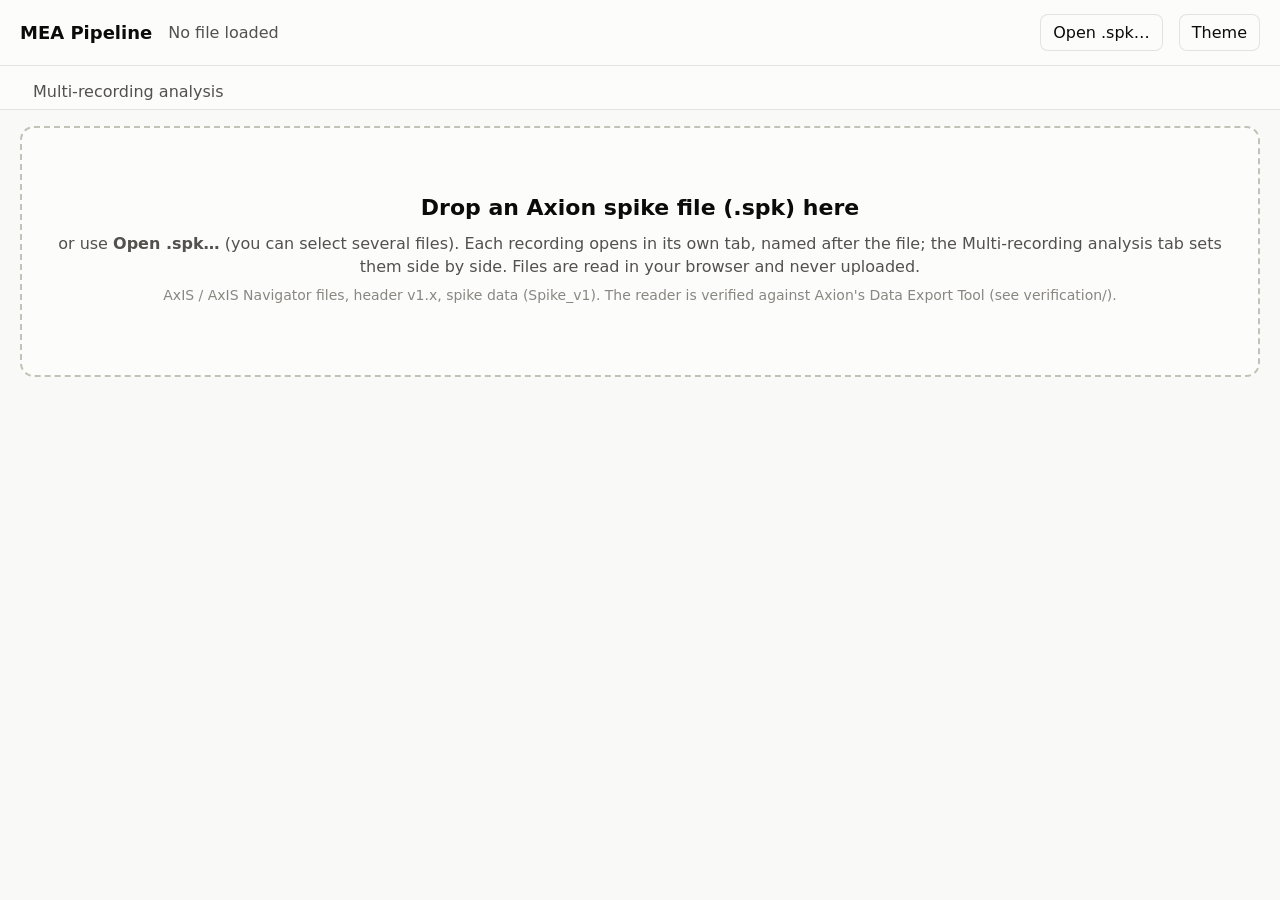
==== commit 97bb96cf: "Added spider plots" ====
--- a/mea_pipeline.html
+++ b/mea_pipeline.html
@@ -7,23 +7,29 @@
 <link rel="stylesheet" href="css/style.css">
 </head>
 <body class="page-mea">
+<div class="topbar">
 <header>
   <h1>MEA Pipeline</h1>
   <span class="file" id="fname">No file loaded</span>
   <span class="spacer"></span>
-  <label class="btn" for="fileIn">Open .spk…<input type="file" id="fileIn" accept=".spk"></label>
+  <label class="btn" for="fileIn">Open .spk…<input type="file" id="fileIn" accept=".spk" multiple></label>
   <button id="themeBtn" title="Switch light / dark">Theme</button>
 </header>
+<nav class="tabs" id="tabs" role="tablist" aria-label="Open recordings and comparison"></nav>
+</div>
 <main>
   <div class="err" id="err" role="alert"></div>
   <section id="drop">
     <h2>Drop an Axion spike file (.spk) here</h2>
-    <p>or use <b>Open .spk…</b>. The file is read in your browser and never uploaded.</p>
-    <p style="color:var(--muted);font-size:12px">AxIS / AxIS Navigator files, header v1.x, spike data (Spike_v1). The reader is verified against Axion's Data Export Tool (see verification/).</p>
+    <p>or use <b>Open .spk…</b> (you can select several files). Each recording opens in its own tab, named after the file; the Multi-recording analysis tab sets them side by side. Files are read in your browser and never uploaded.</p>
+    <p style="color:var(--muted);font-size:14px">AxIS / AxIS Navigator files, header v1.x, spike data (Spike_v1). The reader is verified against Axion's Data Export Tool (see verification/).</p>
   </section>
 
   <section id="app" hidden>
-    <div class="tiles" id="tiles"></div>
+    <div class="apphead" id="appHead">
+      <div class="recrow"><h2 class="recname" id="recName"></h2><span class="grow"></span><button id="collAll" type="button" title="Fold every panel from the plate map down to its title">Collapse all</button><button id="expAll" type="button" title="Open every panel from the plate map down">Expand all</button></div>
+      <div class="tiles" id="tiles"></div>
+    </div>
 
     <div class="card" id="replayCard">
       <div class="toolbar">
@@ -38,7 +44,10 @@
       <div class="tlwrap"><canvas id="tl" aria-label="Spike rate over the whole recording; click to move the playhead"></canvas><canvas id="tlPH" class="overlay"></canvas></div>
     </div>
 
-    <div class="card" id="plateCard">
+    <div class="card" id="mapCard"> <!-- plate map and spike raster in one panel, collapsed and expanded together -->
+      <div class="toolbar"><h3>Plate map and spike raster</h3></div>
+      <div class="pair" id="mapPair"> <!-- plate map sized to the plate; the raster takes the rest of the width -->
+    <div class="subpanel" id="plateCard">
       <div class="toolbar">
         <h3 id="plateTitle">Plate map</h3><span class="grow"></span>
         <label>Colour
@@ -62,7 +71,7 @@
       <div class="selbar" id="selbar"></div>
     </div>
 
-    <div class="card" id="rasterCard">
+    <div class="subpanel" id="rasterCard">
       <div class="toolbar">
         <h3>Spike raster</h3><span class="grow"></span>
         <label>Wells <select id="rWell" aria-label="Wells shown"></select></label>
@@ -78,6 +87,8 @@
         <span class="grow"></span><span id="rInfo" style="color:var(--muted)"></span>
       </div>
       <div id="rWrap"><canvas id="rate" aria-label="Population spike rate over the window"></canvas><canvas id="raster" aria-label="Spike raster: one row per electrode"></canvas><canvas id="rPH" class="overlay"></canvas><div id="rBrush"></div></div>
+    </div>
+      </div>
     </div>
 
     <div class="card" id="wfCard">
@@ -114,14 +125,14 @@
       <div class="sub" id="fsSub"></div>
       <div class="fsparams">
         <label>Active ≥<input id="fsActive" type="number" value="5" min="0" step="1"> spikes/min <button class="ib" data-info="active" aria-label="About active electrodes">i</button></label>
-        <label>Rate bin Δ<input id="fsBin" type="number" value="1" min="0.001" step="0.5"> s <button class="ib" data-info="fano" aria-label="About the Fano factor">i</button></label>
+        <label>Rate bin Δ<input id="fsBin" type="number" value="1" min="0.001" step="0.5"> s <button class="ib" data-info="ratebin" aria-label="About the rate bin">i</button></label>
         <label>Short-ISI limit<input id="fsShort" type="number" value="1.5" min="0" step="0.5"> ms <button class="ib" data-info="short" aria-label="About short intervals">i</button></label>
-        <label>Min. intervals<input id="fsMinIsi" type="number" value="20" min="2" step="1"> <button class="ib" data-info="isi" aria-label="About ISI statistics">i</button></label>
+        <label>Min. intervals<input id="fsMinIsi" type="number" value="20" min="2" step="1"> <button class="ib" data-info="minisi" aria-label="About the minimum number of intervals">i</button></label>
         <label>Autocorrelogram ±<input id="fsAcgW" type="number" value="100" min="1" step="10"> ms, bin<input id="fsAcgB" type="number" value="1" min="0.08" step="0.5"> ms <button class="ib" data-info="acg" aria-label="About the autocorrelogram">i</button></label>
       </div>
 
       <div class="sub" id="fsDead" style="color:var(--ink-2)"></div>
-      <h4 style="margin:4px 0 0;font-size:13px">Selected electrode: <span id="fsSel" style="font-weight:400;color:var(--ink-2)"></span></h4>
+      <h4 style="margin:4px 0 0;font-size:15px">Selected electrode: <span id="fsSel" style="font-weight:400;color:var(--ink-2)"></span></h4>
       <div class="wfstats" id="fsSelStats"></div>
       <div class="fsgrid">
         <div><h4>Rate over time <button class="ib" data-info="ratebins" aria-label="About rate over time">i</button></h4><canvas id="fsRate" aria-label="Spike rate in bins over the period"></canvas>
@@ -165,7 +176,7 @@
           <label>Bin<input id="nbBin" type="number" value="50" min="1" step="5"> ms</label>
           <label>Electrodes ≥<input id="nbRPct" type="number" value="25" min="0" max="100" step="5"> % of active</label></fieldset>
         <fieldset><legend>All methods <button class="ib" data-info="nbCommon" aria-label="About the common rules">i</button></legend>
-          <label>Electrodes ≥<input id="nbMinEl" type="number" value="3" min="1" step="1"></label></fieldset>
+          <label title="Minimum number of electrodes m for every method: ISI_N uses m; burst grouping and recruitment use the larger of m and their % of active electrodes">Electrodes ≥ <i>m</i><input id="nbMinEl" type="number" value="3" min="1" step="1"></label></fieldset>
       </div>
 
       <div class="toolbar" style="margin-top:6px">
@@ -196,1404 +207,36 @@
       <div class="kv" id="info"></div>
     </details>
   </section>
+
+  <section id="cmp" hidden>
+    <div class="card">
+      <div class="toolbar">
+        <h3>Multi-recording analysis <button class="ib" data-info="cmp" aria-label="About the multi-recording analysis">i</button></h3><span class="grow"></span>
+        <label class="btn" for="cmpIn">Add .spk files…<input type="file" id="cmpIn" accept=".spk" multiple></label>
+      </div>
+      <p class="sub" id="cmpSub"></p>
+      <div class="cmpwarn" id="cmpWarn" role="status" hidden></div>
+      <div class="cmplist" id="cmpList"></div>
+      <div class="toolbar" style="margin-top:12px">
+        <label>Wells<select id="cmpWell"></select></label>
+        <span>Measures <label><input type="checkbox" id="cmpMeasN" checked> count</label> <label><input type="checkbox" id="cmpMeasR" checked> rate</label> <label><input type="checkbox" id="cmpMeasD" checked> median duration</label></span>
+        <label>Radial scale<select id="cmpScale"><option value="axis" selected>Each axis to its own maximum</option><option value="measure">One scale per measure</option></select></label>
+      </div>
+      <div class="cmpgrid">
+        <div class="spiders"> <!-- the two spider plots side by side; their tables below -->
+  <div><h4>Network bursts per method</h4><canvas id="cmpSpider" aria-label="Spider plot: count, rate and median duration of network bursts per detection method, one outline per recording"></canvas></div>
+  <div><h4>Firing per recording <button class="ib" data-info="cmpFiring" aria-label="About the firing comparison">i</button></h4><canvas id="cmpSpiderF" aria-label="Spider plot: network firing rate, mean electrode firing rate and number of active electrodes, one outline per recording"></canvas></div>
+        </div>
+        <div><h4>Network bursts: values</h4><div class="tscroll"><table class="st" id="cmpTable"></table></div><p class="sub" id="cmpNote" style="margin-top:8px"></p></div>
+        <div><h4>Firing per recording: values</h4><div class="tscroll"><table class="st" id="cmpTableF"></table></div><p class="sub" id="cmpNoteF" style="margin-top:8px"></p></div>
+      </div>
+    </div>
+  </section>
 </main>
 <div id="tip"></div>
 <dialog id="infoDlg" aria-labelledby="infoTitle"><button id="infoClose" aria-label="Close">✕</button><h3 id="infoTitle"></h3><div id="infoBody"></div></dialog>
-<script>
-"use strict";
-/* =====================================================================
- * Axion .spk reader: copied verbatim from spk_viewer.html, which is verified
- * against Axion's Data Export Tool (verification/README.md); the detector
- * noise SD and threshold multiplier are kept in double precision here.
- * ===================================================================== */
-const PLATES = {
-  0x0400000:"LinearSingleWell64",0x0400001:"P200D30S",0x0800000:"MEACreatorKit",0x1800000:"LinearSixWell",
-  0x1800001:"TwentyFourWell",0x1800002:"TwentyFourWellCircuit",0x1800003:"SixWell",0x1800004:"TwentyFourWellLumos",
-  0x1800005:"TwentyFourWellOptiClear",0x3000000:"LinearTwelveWell",0x3000001:"TwelveWell",0x3000002:"FortyEightWell",
-  0x3000003:"NinetySixWell",0x3000004:"FortyEightWellTransparent",0x3000006:"FortyEightWellLumos",
-  0x3000007:"FortyEightWellEStimPlus",0x3000008:"NinetySixWellCircuit",0x3000009:"NinetySixWellTransparent",
-  0x300000A:"NinetySixWellLumos",0x300000B:"FortyEightWellCircuit",0x300000C:"FortyEightWellAccuSpot",
-  0x300000D:"FortyEightWellOptiClear",0x300000E:"NinetySixWellOptiClear",0x3000015:"FortyEightWellOrganoid",
-  0x3000016:"TwelveWellTransparent"};
-const DATA_TYPES = ["Raw_v1","Spike_v1","NamedContinuousData"];
-const CRC_TABLE = (() => { const t = new Uint32Array(256); for (let n = 0; n < 256; n++) { let c = n; for (let k = 0; k < 8; k++) c = c & 1 ? 0xEDB88320 ^ (c >>> 1) : c >>> 1; t[n] = c >>> 0; } return t; })();
-function crc32(u8, a, b) { let c = 0xFFFFFFFF; for (let i = a; i < b; i++) c = CRC_TABLE[(c ^ u8[i]) & 0xFF] ^ (c >>> 8); return (c ^ 0xFFFFFFFF) >>> 0; }
-const utf8 = new TextDecoder("utf-8");
-
-function parseSpk(buf) {
-  const dv = new DataView(buf), u8 = new Uint8Array(buf), warnings = [];
-  let p = 0;
-  const rd = {
-    u8: () => dv.getUint8(p++),
-    u16: () => { const v = dv.getUint16(p, true); p += 2; return v; },
-    u32: () => { const v = dv.getUint32(p, true); p += 4; return v; },
-    i32: () => { const v = dv.getInt32(p, true); p += 4; return v; },
-    i64: () => { const v = dv.getUint32(p, true) + dv.getInt32(p + 4, true) * 4294967296; p += 8; return v; },
-    f64: () => { const v = dv.getFloat64(p, true); p += 8; return v; },
-    str: n => { const s = utf8.decode(u8.subarray(p, p + n)); p += n; return s; },
-    lstr: () => rd.str(rd.i32()),
-    date: () => { const a = []; for (let i = 0; i < 7; i++) a.push(rd.u16()); return a[0] ? new Date(a[0], a[1]-1, a[2], a[3], a[4], a[5], a[6]) : null; },
-  };
-  const records = n => { const out = []; for (let i = 0; i < n; i++) {
-      const lo = dv.getUint32(p, true), hiw = dv.getUint32(p + 4, true); p += 8;
-      const type = hiw >>> 24, hi = hiw & 0xFFFFFF;
-      out.push({ type: type <= 7 ? type : 0xFF, len: (hi === 0xFFFFFF && lo === 0xFFFFFFFF) ? Infinity : hi * 4294967296 + lo });
-    } return out; };
-
-  if (rd.str(8) !== "AxionBio") throw new Error("Not an Axion file: missing 'AxionBio' magic word.");
-  rd.u16(); const vmaj = rd.u16(), vmin = rd.u16(); p += 8;
-  if (rd.u32() !== 600) throw new Error("Incorrect legacy notes length field.");
-  if (vmaj !== 1) throw new Error(`Unsupported header version ${vmaj}.${vmin} (only 1.x is implemented).`);
-  const entriesStart = rd.i64();
-  let recs = records(123);
-  if (dv.getUint32(1018, true) !== crc32(u8, 0, 1018)) throw new Error("File header checksum is incorrect.");
-
-  const F = { version: `${vmaj}.${vmin}`, notes: [], tags: [], channels: [], channelIds: [], header: null, warnings };
-  p = entriesStart;
-  let done = false;
-  while (!done) {
-    for (const r of recs) {
-      const start = p;
-      if (r.type === 0) { done = true; break; }
-      if (r.type === 1) {            // NotesArray
-        for (let i = 0; i < Math.floor(r.len / 618); i++) {
-          const b = p, cs = (o, n) => utf8.decode(u8.subarray(b + o, b + o + n)).split("\0")[0].replace(/\r/g, "").trim();
-          F.notes.push({ Investigator: cs(0, 50), RecordingName: cs(50, 50), Description: cs(100, 500), Revision: dv.getUint32(b + 600, true) });
-          p += 618;
-        }
-      } else if (r.type === 2) {     // ChannelArray
-        F.plateType = rd.u32(); const n = rd.u32();
-        for (let i = 0; i < n; i++) {
-          const c = { wc: rd.u8(), wr: rd.u8(), ec: rd.u8(), er: rd.u8(), achk: rd.u8(), idx: rd.u8() }; rd.u16();
-          c.well = String.fromCharCode(64 + c.wr) + c.wc; c.label = `${c.well}_${c.ec}${c.er}`; c.i = i;
-          F.channels.push(c);
-        }
-      } else if (r.type === 7) {     // CombinedBlockVectorHeader
-        const h = {}; const p0 = p;
-        h.VersionMajor = rd.u16(); h.VersionMinor = rd.u16(); h.DataType = rd.u16(); h.SampleType = rd.u16();
-        h.SamplingFrequency = rd.f64(); h.VoltageScale = rd.f64();
-        h.NumChannelsPerBlock = rd.u32(); h.NumDataSetsPerBlock = rd.u32(); h.NumSamplesPerBlock = rd.u32();
-        h.VectorHeaderSize = rd.u32(); h.BlockHeaderSize = rd.u32();
-        h.BlockVectorStartTime = rd.date(); h.ExperimentStartTime = rd.date(); h.AddedDate = rd.date(); h.ModifiedDate = rd.date();
-        h.Duration = (h.VersionMajor > 1 || h.VersionMinor >= 1) ? rd.f64() : null;
-        h.Name = rd.lstr(); h.Description = rd.lstr();
-        h.DataRegionStart = rd.i64(); h.DataRegionLength = rd.i64();
-        if (rd.u32() !== crc32(u8, p0, p - 4)) throw new Error("Block-vector header checksum is incorrect.");
-        if (h.DataType === 1) {
-          const p1 = p, n = rd.u32();
-          for (let i = 0; i < n; i++) { const id = rd.u16(); F.channelIds.push([(id >> 8) & 0xFF, id & 0xFF]); }
-          h.DataSetName = rd.lstr();
-          if (rd.u32() !== crc32(u8, p1, p - 4)) throw new Error("Spike header checksum is incorrect.");
-        }
-        if (!F.header) F.header = h; else warnings.push("More than one block-vector set; only the first is shown.");
-      } else if (r.type === 6) {     // Tag
-        const t = { type: rd.u16() }; rd.date(); p += 16; t.rev = rd.u32();
-        try {
-          if (t.type === 11) { t.key = rd.lstr(); t.value = rd.lstr(); }
-          else if (t.type === 1) {
-            t.wc = rd.u8(); t.wr = rd.u8(); p += 2; const wt = rd.u8(); t.on = !!(wt & 1); t.control = !!(wt & 2);
-            if (start + r.len - p >= 12) { t.color = "#" + [rd.u8(), rd.u8(), rd.u8()].map(x => x.toString(16).padStart(2, "0")).join(""); t.what = rd.lstr(); t.info = rd.lstr(); }
-          }
-        } catch (e) { /* malformed tag payload: ignore */ }
-        F.tags.push(t);
-        p = start + r.len;
-      } else {                       // BlockVectorData and anything else: skip
-        p = r.len === Infinity ? buf.byteLength : start + r.len;
-      }
-    }
-    if (!done) {
-      if (p >= buf.byteLength) break;
-      const s = p;
-      if (rd.str(8) !== "AxionBio") throw new Error("Bad sub-header magic number at byte " + s);
-      recs = records(126);
-      if (dv.getUint32(s + 1016, true) !== crc32(u8, s, s + 1016)) throw new Error("Bad sub-header checksum.");
-      p = s + 1024;
-    }
-  }
-  const h = F.header;
-  if (!h) throw new Error("No block-vector header found. Is this a spike (.spk) file?");
-  if (h.DataType !== 1) throw new Error(`This file holds ${DATA_TYPES[h.DataType] || h.DataType} data, not spikes (Spike_v1).`);
-  if (h.NumChannelsPerBlock !== 1 || h.NumDataSetsPerBlock !== 1 || h.BlockHeaderSize < 30) throw new Error("Invalid Spike_v1 block layout.");
-
-  // metadata: key/value tags (latest revision) else notes
-  F.meta = {};
-  F.tags.filter(t => t.key !== undefined).sort((a, b) => a.rev - b.rev).forEach(t => F.meta[t.key] = t.value);
-  if (!Object.keys(F.meta).length && F.notes.length) { const n = F.notes[F.notes.length - 1]; F.meta = { RecordingName: n.RecordingName, Investigator: n.Investigator, Description: n.Description }; }
-  F.wells = {}; F.tags.filter(t => t.type === 1).forEach(t => F.wells[String.fromCharCode(64 + t.wr) + t.wc] = t);
-
-  // spikes
-  const lut = new Int32Array(65536).fill(-1);
-  F.channels.forEach(c => lut[c.achk * 256 + c.idx] = c.i);
-  const bs = h.BlockHeaderSize + 2 * h.NumSamplesPerBlock, n = Math.floor(h.DataRegionLength / bs), fs = h.SamplingFrequency;
-  const times = new Float64Array(n), ch = new Int32Array(n), trig = new Int32Array(n), sd = new Float64Array(n), thr = new Float64Array(n);
-  let o = h.DataRegionStart;
-  for (let i = 0; i < n; i++, o += bs) {
-    const start = dv.getUint32(o, true) + dv.getInt32(o + 4, true) * 4294967296;
-    trig[i] = dv.getInt32(o + 10, true);
-    times[i] = (start + trig[i]) / fs;
-    ch[i] = lut[dv.getUint8(o + 9) * 256 + dv.getUint8(o + 8)];
-    sd[i] = dv.getFloat64(o + 14, true); thr[i] = dv.getFloat64(o + 22, true);
-  }
-  // the viewer (raster, replay) relies on time-ordered spikes; sort if the file is not
-  let order = null;
-  for (let i = 1; i < n; i++) if (times[i] < times[i - 1]) { order = Int32Array.from({ length: n }, (_, k) => k).sort((a, b) => times[a] - times[b]); break; }
-  const perm = a => { if (!order) return a; const b = new a.constructor(n); for (let k = 0; k < n; k++) b[k] = a[order[k]]; return b; };
-  if (order) warnings.push("Spikes were not stored in time order; they were sorted on load.");
-  Object.assign(F, { dv, n, times: perm(times), ch: perm(ch), trig: perm(trig), sd: perm(sd), thr: perm(thr), blockSize: bs, fs });
-  F.waveOffset = i => h.DataRegionStart + (order ? order[i] : i) * bs + h.BlockHeaderSize;
-  return F;
-}
-
-/* =====================================================================
- * State and helpers
- * ===================================================================== */
-let F = null;                         // the loaded recording
-const S = { sel: -1, t0: 0, t1: 1 };  // selected electrode (index into F.channels), shared time window (s)
-const $ = id => document.getElementById(id);
-const css = n => getComputedStyle(document.documentElement).getPropertyValue(n).trim();
-const fmt = (v, d = 2) => Number.isFinite(v) ? v.toLocaleString(undefined, { maximumFractionDigits: d, minimumFractionDigits: 0 }) : "–";
-const esc = s => String(s).replace(/[&<>"]/g, c => ({ "&": "&amp;", "<": "&lt;", ">": "&gt;", '"': "&quot;" }[c]));
-function fmtTime(s) { if (Math.abs(s) >= 120) { const t = Math.round(s), m = Math.floor(t / 60); return `${m}:${String(t - m * 60).padStart(2, "0")}`; } return fmt(s, s < 1 ? 3 : 1) + " s"; }
-function median(a) { if (!a.length) return NaN; const b = Float64Array.from(a).sort(), m = b.length >> 1; return b.length % 2 ? b[m] : (b[m - 1] + b[m]) / 2; }
-
-const C = {};                         // theme colours, refreshed on every full redraw
-function readColors() {
-  C.stops = [0, 1, 2, 3, 4, 5, 6].map(i => css("--seq-" + i)).map(h => [1, 3, 5].map(k => parseInt(h.slice(k, k + 2), 16)));
-  for (const k of ["muted", "grid", "empty", "ink", "ink-2", "accent", "accent-wash", "axis", "surface", "font", "critical", "mean", "nb1", "nb2", "nb3"]) C[k] = css("--" + k);
-}
-function seqColor(f) { // f in [0,1] -> sequential ramp (light -> dark in light mode, the reverse in dark mode)
-  const s = C.stops, x = Math.min(Math.max(f, 0), 1) * 6, i = Math.min(Math.floor(x), 5), r = x - i;
-  return `rgb(${s[i].map((v, k) => Math.round(v + (s[i + 1][k] - v) * r)).join(",")})`;
-}
-function setup(cv) { // device-pixel-ratio aware canvas
-  const dpr = window.devicePixelRatio || 1, W = cv.clientWidth, H = cv.clientHeight;
-  cv.width = Math.round(W * dpr); cv.height = Math.round(H * dpr);
-  const ctx = cv.getContext("2d"); ctx.setTransform(dpr, 0, 0, dpr, 0, 0); ctx.clearRect(0, 0, W, H);
-  ctx.font = `12px ${C.font}`; return { ctx, W, H };
-}
-const tip = $("tip");
-function showTip(e, html) {
-  tip.innerHTML = html; tip.style.display = "block";
-  const r = tip.getBoundingClientRect(); let x = e.clientX + 14, y = e.clientY + 14;
-  if (x + r.width > innerWidth - 8) x = e.clientX - r.width - 14; if (y + r.height > innerHeight - 8) y = e.clientY - r.height - 14;
-  tip.style.left = Math.max(8, x) + "px"; tip.style.top = Math.max(8, y) + "px";
-}
-function hideTip() { tip.style.display = "none"; }
-
-function parseSettings(desc) { // AxIS "Description": CSV-like sections of key,value lines
-  const sections = []; let cur = { title: "General", rows: [] };
-  for (const raw of desc.split(/\r?\n/)) {
-    const line = raw.trim(); if (!line) continue;
-    const i = line.indexOf(","), k = i < 0 ? line : line.slice(0, i).trim(), v = i < 0 ? "" : line.slice(i + 1).trim();
-    if (!k && !v) continue;
-    if (k && !v) { if (cur.rows.length) sections.push(cur); cur = { title: k, rows: [] }; continue; }
-    cur.rows.push([k, v]);
-  }
-  if (cur.rows.length) sections.push(cur);
-  return sections;
-}
-
-/* =====================================================================
- * Derived data (per electrode)
- * ===================================================================== */
-function prepare(R) {
-  const h = R.header, nC = R.channels.length, ns = h.NumSamplesPerBlock, uV = h.VoltageScale * 1e6;
-  R.duration = h.Duration || (R.n ? R.times[R.n - 1] : 1);
-  // spikes of each electrode, in time order
-  const counts = new Int32Array(nC);
-  for (let i = 0; i < R.n; i++) if (R.ch[i] >= 0) counts[R.ch[i]]++;
-  R.perCh = Array.from(counts, c => new Int32Array(c));
-  const fill = new Int32Array(nC);
-  for (let i = 0; i < R.n; i++) { const c = R.ch[i]; if (c >= 0) R.perCh[c][fill[c]++] = i; }
-  R.counts = counts; R.rate = Array.from(counts, c => c / R.duration);
-  // recorded electrodes: the channel list of the spike header (else those with spikes)
-  const byId = new Map(R.channels.map(c => [c.achk * 256 + c.idx, c.i]));
-  R.recorded = new Set(R.channelIds.map(([a, c]) => byId.get(a * 256 + c)).filter(x => x !== undefined));
-  for (let c = 0; c < nC; c++) if (counts[c] > 0) R.recorded.add(c);
-  // peak-to-peak amplitude of every spike (µV) and per-electrode medians
-  R.ptp = new Float32Array(R.n);
-  for (let i = 0; i < R.n; i++) {
-    const o = R.waveOffset(i); let mn = Infinity, mx = -Infinity;
-    for (let k = 0; k < ns; k++) { const v = R.dv.getInt16(o + 2 * k, true) * uV; if (v < mn) mn = v; if (v > mx) mx = v; }
-    R.ptp[i] = mx - mn;
-  }
-  R.medPtp = R.perCh.map(idx => median(Array.from(idx, i => R.ptp[i])));
-  R.medNoise = R.perCh.map(idx => median(Array.from(idx, i => R.sd[i] * 1e6)));
-  R.thrMult = R.perCh.map(idx => idx.length ? R.thr[idx[0]] : NaN);
-  // plate geometry from the channel map
-  R.geo = { WR: 0, WC: 0, ER: 0, EC: 0 };
-  for (const c of R.channels) { R.geo.WR = Math.max(R.geo.WR, c.wr); R.geo.WC = Math.max(R.geo.WC, c.wc); R.geo.ER = Math.max(R.geo.ER, c.er); R.geo.EC = Math.max(R.geo.EC, c.ec); }
-  R.wellNames = []; for (let r = 1; r <= R.geo.WR; r++) for (let c = 1; c <= R.geo.WC; c++) R.wellNames.push(String.fromCharCode(64 + r) + c);
-  const key = c => [c.wr, c.wc, c.er, c.ec];
-  R.rows = [...R.recorded].sort((a, b) => { const A = key(R.channels[a]), B = key(R.channels[b]); for (let k = 0; k < 4; k++) if (A[k] !== B[k]) return A[k] - B[k]; return 0; });
-  R.recordedWells = new Set([...R.recorded].map(c => R.channels[c].well));
-  R.settings = parseSettings(h.Description || "");
-  R.plateName = (() => { for (const s of R.settings) for (const [k, v] of s.rows) if (k === "Plate Type" && v) return v;
-    return (PLATES[R.plateType] || `0x${(R.plateType >>> 0).toString(16)}`).replace(/([a-z])([A-Z])/g, "$1 $2"); })();
-  // shortest interval between two spikes of the same electrode, over the whole recording: below it, nothing can be measured
-  R.minIsiAll = Infinity;
-  for (const idx of R.perCh) for (let k = 1; k < idx.length; k++) { const d = R.times[idx[k]] - R.times[idx[k - 1]]; if (d < R.minIsiAll) R.minIsiAll = d; }
-  R.overlap = (() => { for (const s of R.settings) for (const [k, v] of s.rows) if (k === "Allow Sample Overlap") return v; return null; })();
-  R.preTrigMs = R.n ? median(Array.from(R.trig.subarray(0, Math.min(R.n, 1000)))) / R.fs * 1000 : NaN;
-}
-
-/* =====================================================================
- * Summary tiles
- * ===================================================================== */
-function drawTiles() {
-  const h = F.header, active = F.counts.filter(c => c > 0).length, st = h.ExperimentStartTime;
-  const treat = [...new Set([...F.recordedWells].map(w => F.wells[w] && F.wells[w].what).filter(Boolean))];
-  const tiles = [
-    ["Spikes", fmt(F.n, 0), `${fmt(F.n / F.duration, 1)} spikes/s across the plate`],
-    ["Active electrodes", `${active} / ${F.recorded.size}`, `with ≥1 spike / recorded (${F.channels.length} on plate)`],
-    ["Duration", fmtTime(F.duration), st ? st.toLocaleString() : ""],
-    ["Sampling rate", fmt(h.SamplingFrequency / 1000, 3) + " kHz", `${h.NumSamplesPerBlock} samples per spike (${fmt(h.NumSamplesPerBlock / F.fs * 1000, 2)} ms)`],
-    ["Plate", F.plateName, `${F.geo.WR}×${F.geo.WC} wells · ${F.geo.EC}×${F.geo.ER} electrodes per well`],
-    ["Wells recorded", `${F.recordedWells.size} / ${F.geo.WR * F.geo.WC}`, treat.length ? "Treatments: " + treat.join(", ") : "no treatment labels"],
-  ];
-  $("tiles").innerHTML = tiles.map(([k, v, s]) => `<div class="tile"><div class="k">${esc(k)}</div><div class="v">${esc(v)}</div><div class="s">${esc(s)}</div></div>`).join("");
-}
-
-/* =====================================================================
- * Plate map
- * ===================================================================== */
-const METRICS = {
-  rate:    { name: "Mean firing rate", unit: "Hz", val: c => F.rate[c], d: 2 },
-  lograte: { name: "Mean firing rate", unit: "Hz", val: c => F.rate[c], d: 2, log: true },
-  count:   { name: "Spike count", unit: "spikes", val: c => F.counts[c], d: 0 },
-  amp:     { name: "Median peak-to-peak amplitude", unit: "µV", val: c => F.medPtp[c], d: 1 },
-  fano:    { name: "Fano factor", unit: "", val: c => FS.el[c] && FS.el[c].fano, d: 2 },
-  cv:      { name: "ISI coefficient of variation (CV)", unit: "", val: c => FS.el[c] && FS.el[c].cv, d: 2 },
-  cv2:     { name: "CV2", unit: "", val: c => FS.el[c] && FS.el[c].cv2, d: 2 },
-  lv:      { name: "Local variation (LV)", unit: "", val: c => FS.el[c] && FS.el[c].lv, d: 2 },
-  medIsi:  { name: "Median ISI", unit: "ms", val: c => FS.el[c] && FS.el[c].medIsi * 1000, d: 1 },
-  shortPct:{ name: "ISIs below the short-ISI limit", unit: "%", val: c => FS.el[c] && FS.el[c].shortPct, d: 2 },
-};
-const hit = { plate: [], wells: [], raster: null, rate: null, wf: null, wg: [], tl: null, plateKey: null, fsRate: null, fsIsi: null, fsAcg: null };
-function plateScale() {
-  if (P.active) return { m: { name: `Spikes in the last ${fmtWin(P.win)}`, unit: "spikes", val: c => P.counts[c], d: 0 }, lo: 0, hi: P.N, f: v => v / P.N, replay: true };
-  const m = METRICS[$("plateMetric").value], vals = [...F.recorded].map(m.val).filter(v => Number.isFinite(v) && v > 0);
-  if (!vals.length) return { m, f: () => 0, lo: 0, hi: 1 };
-  if (m.log) {
-    const lo = Math.min(...vals), hi = Math.max(...vals), a = Math.log10(lo), b = Math.log10(hi);
-    return { m, lo, hi, f: v => b > a ? (Math.log10(v) - a) / (b - a) : 1 };
-  }
-  const hi = Math.max(...vals); return { m, lo: 0, hi, f: v => v / hi };
-}
-function drawPlate() {
-  const cv = $("plate"), { WR, WC, ER, EC } = F.geo;
-  const T = 20, gap = Math.max(6, Math.min(14, cv.clientWidth / WC / 14));
-  // square electrodes; the plate fits the width and at most ~65 % of the window height, centred
-  const maxH = Math.max(260, Math.min(640, innerHeight * .65));
-  const cell = Math.max(3, Math.min((cv.clientWidth - 28 - WC * (gap + 8)) / (WC * EC), (maxH - T - 4 - WR * (gap + 8)) / (WR * ER)));
-  const ww = cell * EC + gap + 8, wh = cell * ER + gap + 8;
-  cv.style.height = Math.round(T + WR * wh + 4) + "px";
-  const { ctx, W, H } = setup(cv);
-  const L = Math.max(24, (W - WC * ww) / 2), sc = plateScale();
-  hit.plate = []; hit.wells = [];
-  ctx.fillStyle = C.muted; ctx.textAlign = "center"; ctx.textBaseline = "middle";
-  for (let c = 1; c <= WC; c++) ctx.fillText(c, L + (c - .5) * ww, T / 2);
-  for (let r = 1; r <= WR; r++) ctx.fillText(String.fromCharCode(64 + r), L / 2, T + (r - .5) * wh);
-  for (let r = 1; r <= WR; r++) for (let c = 1; c <= WC; c++) {
-    const name = String.fromCharCode(64 + r) + c, x = L + (c - 1) * ww + gap / 2, y = T + (r - 1) * wh + gap / 2, w = ww - gap, h = wh - gap;
-    const recd = F.recordedWells.has(name), t = F.wells[name];
-    ctx.strokeStyle = recd ? C.axis : C.grid; ctx.lineWidth = 1; ctx.setLineDash(recd ? [] : [3, 3]);
-    ctx.beginPath(); ctx.roundRect(x + .5, y + .5, w - 1, h - 1, 6); ctx.stroke(); ctx.setLineDash([]);
-    if (t && t.color && recd) { ctx.fillStyle = t.color; ctx.fillRect(x + 6, y - 1, Math.min(28, w - 12), 3); } // treatment colour tab (AxIS colour)
-    hit.wells.push({ x, y, w, h, name });
-  }
-  for (const ch of F.channels) {
-    const wx = L + (ch.wc - 1) * ww + gap / 2 + 4, wy = T + (ch.wr - 1) * wh + gap / 2 + 4;
-    const cw = (ww - gap - 8) / EC, chh = (wh - gap - 8) / ER, pad = Math.min(1.5, cw * .08);
-    const x = wx + (ch.ec - 1) * cw + pad / 2, y = wy + (ch.er - 1) * chh + pad / 2, w = cw - pad, h = chh - pad;
-    const rec = F.recorded.has(ch.i), v = sc.m.val(ch.i);
-    if (!rec) { ctx.fillStyle = C.empty; ctx.globalAlpha = .45; }
-    else if (!(v > 0)) ctx.fillStyle = C.empty;
-    else ctx.fillStyle = seqColor(0.08 + 0.92 * Math.min(1, Math.max(0, sc.f(v))));
-    ctx.beginPath(); ctx.roundRect(x, y, w, h, Math.min(3, w / 5)); ctx.fill(); ctx.globalAlpha = 1;
-    if (ch.i === S.sel) { ctx.strokeStyle = C.ink; ctx.lineWidth = 2; ctx.beginPath(); ctx.roundRect(x - 1.5, y - 1.5, w + 3, h + 3, 4); ctx.stroke(); }
-    hit.plate.push({ x, y, w, h, c: ch.i });
-  }
-  // subtitle + legend (rebuilt only when they change: the map is redrawn on every replay frame)
-  const m = sc.m, key = `${sc.replay}|${m.name}|${sc.lo}|${sc.hi}|${C.ink}`;
-  if (key === hit.plateKey) return; hit.plateKey = key;
-  $("plateTitle").textContent = sc.replay ? "Plate map · replay" : "Plate map";
-  $("plateMetric").disabled = !!sc.replay;
-  if (sc.replay) {
-    $("plateSub").textContent = `Spikes per electrode in the ${fmtWin(P.win)} before the playhead (count, no smoothing) · colours saturate at ${sc.hi} spike${sc.hi > 1 ? "s" : ""} (99th percentile over the recording) · Stop returns to the whole-recording map`;
-    $("plateLegend").innerHTML = `<span>1 spike</span><span class="ramp" style="background:linear-gradient(90deg,${[0, .25, .5, .75, 1].map(f => seqColor(.08 + .92 * f)).join(",")})"></span><span>≥ ${sc.hi} spikes</span><span><span class="sw" style="background:var(--empty)"></span> silent in the window</span><span><span class="sw" style="background:var(--empty);opacity:.45"></span> not recorded</span>`;
-    return;
-  }
-  $("plateSub").textContent = `${m.name}${m.log ? " (log scale)" : ""} per electrode over the whole recording · click an electrode to select it (arrow keys move the selection)`;
-  const ramp = `linear-gradient(90deg,${[0, .25, .5, .75, 1].map(f => seqColor(.08 + .92 * f)).join(",")})`;
-  const treat = [...F.recordedWells].map(w => F.wells[w]).filter(t => t && t.what);
-  const uniq = [...new Map(treat.map(t => [t.what + t.color, t])).values()];
-  const sig = v => v > 0 && v < 0.1 ? String(+v.toPrecision(2)) : fmt(v, m.d); // keep small rates readable (e.g. 0.0033 Hz)
-  $("plateLegend").innerHTML = `<span>${sig(sc.lo)} ${esc(m.unit)}</span><span class="ramp" style="background:${ramp}"></span><span>${sig(sc.hi)} ${esc(m.unit)}</span>`
-    + `<span><span class="sw" style="background:var(--empty)"></span> no spikes</span><span><span class="sw" style="background:var(--empty);opacity:.45"></span> not recorded</span>`
-    + uniq.map(t => `<span><span class="sw" style="background:${esc(t.color || "transparent")};height:4px;border:0"></span> ${esc(t.what)}</span>`).join("");
-}
-function plateHit(e) {
-  const r = $("plate").getBoundingClientRect(), x = e.clientX - r.left, y = e.clientY - r.top;
-  const el = hit.plate.find(b => x >= b.x && x <= b.x + b.w && y >= b.y && y <= b.y + b.h);
-  return el ? { el } : { well: hit.wells.find(b => x >= b.x && x <= b.x + b.w && y >= b.y && y <= b.y + b.h) };
-}
-function electrodeTip(c) {
-  const ch = F.channels[c], t = F.wells[ch.well];
-  if (!F.recorded.has(c)) return `<b>${ch.label}</b><br>not recorded`;
-  const now = P.active ? `<br>${fmt(P.counts[c], 0)} spike${P.counts[c] === 1 ? "" : "s"} in ${fmtClock(Math.max(0, P.t - P.win))} – ${fmtClock(P.t)}` : "";
-  return `<b>${ch.label}</b>${t && t.what ? ` · ${esc(t.what)}` : ""}<br>${fmt(F.counts[c], 0)} spikes · ${fmt(F.rate[c], 3)} Hz`
-    + (F.counts[c] ? `<br>median peak-to-peak ${fmt(F.medPtp[c], 1)} µV · noise SD ${fmt(F.medNoise[c], 2)} µV` : "") + now;
-}
-function wellTip(name) {
-  const t = F.wells[name], chans = F.channels.filter(c => c.well === name && F.recorded.has(c.i));
-  if (!chans.length) return `<b>Well ${name}</b><br>not recorded`;
-  const n = chans.reduce((s, c) => s + F.counts[c.i], 0), act = chans.filter(c => F.counts[c.i] > 0).length;
-  return `<b>Well ${name}</b>${t && t.what ? ` · ${esc(t.what)}` : ""}<br>${act} of ${chans.length} electrodes active · ${fmt(n, 0)} spikes (${fmt(n / F.duration, 1)} /s)`;
-}
-
-/* ---------- selection ---------- */
-function select(c) {
-  if (c === undefined || c < 0 || !F.recorded.has(c)) return;
-  S.sel = c; drawPlate(); drawSelection(); drawRaster(); drawWaveforms(); drawPlayheads(); if (FS.prm) { drawStatsTable(); drawStatCharts(); }
-}
-function drawSelection() {
-  const c = S.sel; if (c < 0) { $("selbar").innerHTML = ""; return; }
-  const ch = F.channels[c], t = F.wells[ch.well];
-  $("selbar").innerHTML = `<b>${ch.label}</b><span>well ${ch.well}${t && t.what ? ` · ${esc(t.what)}` : ""}</span>`
-    + `<span>${fmt(F.counts[c], 0)} spikes · ${fmt(F.rate[c], 3)} Hz</span>`
-    + (F.counts[c] ? `<span>median peak-to-peak ${fmt(F.medPtp[c], 1)} µV</span><span>detector noise SD ${fmt(F.medNoise[c], 2)} µV · threshold ${fmt(F.thrMult[c], 1)} × SD</span>` : "<span>no spikes</span>");
-}
-function moveSel(dx, dy) { // arrow keys: nearest recorded electrode in that direction on the plate grid
-  const g = F.geo, pos = c => { const ch = F.channels[c]; return [(ch.wc - 1) * g.EC + ch.ec, (ch.wr - 1) * g.ER + ch.er]; };
-  const [x0, y0] = pos(S.sel); let best = -1, bd = Infinity;
-  for (const c of F.recorded) {
-    const [x, y] = pos(c), ax = (x - x0) * dx + (y - y0) * dy; if (ax <= 0) continue;
-    const d = ax + 3 * Math.abs(dx ? y - y0 : x - x0); if (d < bd) { bd = d; best = c; }
-  }
-  if (best >= 0) select(best);
-}
-
-/* =====================================================================
- * Spike raster + population rate (shared time window S.t0 – S.t1)
- * ===================================================================== */
-function parseTime(str) { // "385.2", "6:25.2", "1:02:03.5" -> seconds
-  const t = String(str).trim().replace(",", "."); if (!t) return NaN;
-  if (!t.includes(":")) return /^\d*\.?\d+(e[+-]?\d+)?$/i.test(t) ? +t : NaN;
-  const parts = t.split(":"); if (parts.length > 3 || parts.some(p => !/^\d*\.?\d+$/.test(p))) return NaN;
-  return parts.reduce((a, p) => a * 60 + +p, 0);
-}
-function lowerBound(arr, v) { let lo = 0, hi = arr.length; while (lo < hi) { const m = (lo + hi) >> 1; if (arr[m] < v) lo = m + 1; else hi = m; } return lo; }
-function niceTicks(a, b, n = 6) {
-  const span = b - a; if (!(span > 0)) return [a];
-  const raw = span / n, mag = 10 ** Math.floor(Math.log10(raw)), e = raw / mag, step = (e >= 5 ? 10 : e >= 2 ? 5 : e >= 1 ? 2 : 1) * mag;
-  const out = []; for (let v = Math.ceil(a / step) * step; v <= b + step * 1e-9; v += step) out.push(+v.toPrecision(12)); return out;
-}
-function timeLabel(v, span) { return span >= 120 ? fmtTime(v) : fmt(v, span < 0.05 ? 4 : span < 2 ? 3 : span < 20 ? 2 : 1) + " s"; }
-function rasterRows() { // rows shown: recorded electrodes in plate order, filtered by well and activity
-  const well = $("rWell").value, all = $("rRows").value === "all";
-  return F.rows.filter(c => (well === "*" || F.channels[c].well === well) && (all || F.counts[c] > 0 || c === S.sel));
-}
-function setWindow(a, b) {
-  const minSpan = 2 / F.fs;                                   // at least two samples
-  a = Math.max(0, Math.min(a, F.duration - minSpan)); b = Math.min(F.duration, Math.max(b, a + minSpan));
-  S.t0 = a; S.t1 = b; drawRaster(); drawWaveforms(); drawPlayheads(); if (FS.prm && $("fsPeriod").value === "window") drawStats();
-}
-const RL = 64, RR = 12;                                       // left label column / right margin (px), shared by both canvases
-function drawRaster() {
-  const rows = rasterRows(), rowOf = new Map(rows.map((c, r) => [c, r])), span = S.t1 - S.t0;
-  // population rate strip
-  const cvR = $("rate"), { ctx: cr, W } = setup(cvR), pw = W - RL - RR, HR = cvR.clientHeight, TR = 6, BR = 4, phR = HR - TR - BR;
-  const fx = t => RL + (t - S.t0) / span * pw;
-  const nb = Math.max(10, Math.min(400, Math.floor(pw / 3))), bw = span / nb, bins = new Float64Array(nb);
-  const lo = lowerBound(F.times, S.t0), hi = lowerBound(F.times, S.t1 + 1e-12);
-  for (let i = lo; i < hi; i++) { if (!rowOf.has(F.ch[i])) continue; const b = Math.min(nb - 1, Math.floor((F.times[i] - S.t0) / bw)); bins[b]++; }
-  for (let b = 0; b < nb; b++) bins[b] /= bw;
-  const ymax = Math.max(1e-9, ...bins), yt = niceTicks(0, ymax, 2), ytop = yt[yt.length - 1] >= ymax ? yt[yt.length - 1] : ymax;
-  cr.textAlign = "right"; cr.textBaseline = "middle"; cr.fillStyle = C.muted; cr.font = `11px ${C.font}`;
-  for (const v of yt) { const y = Math.round(TR + phR - v / ytop * phR) + .5; cr.strokeStyle = C.grid; cr.lineWidth = 1; cr.beginPath(); cr.moveTo(RL, y); cr.lineTo(RL + pw, y); cr.stroke(); cr.fillText(fmt(v, v < 10 ? 1 : 0), RL - 6, y); }
-  cr.save(); cr.translate(10, TR + phR / 2); cr.rotate(-Math.PI / 2); cr.textAlign = "center"; cr.fillText("spikes/s", 0, 0); cr.restore();
-  cr.fillStyle = C.accent; const bpx = pw / nb;
-  for (let b = 0; b < nb; b++) if (bins[b] > 0) { const h = bins[b] / ytop * phR; cr.fillRect(RL + b * bpx + (bpx > 3 ? .5 : 0), TR + phR - h, Math.max(1, bpx - (bpx > 3 ? 1 : 0)), h); }
-  hit.rate = { nb, bw, bins, pw };
-  // raster
-  const cv = $("raster");
-  const wantH = Math.round(Math.min(1400, Math.max(innerWidth <= 600 ? 300 : 420, rows.length * 8 + 40))) + "px";
-  if (cv.style.height !== wantH) cv.style.height = wantH;
-  const { ctx, H } = setup(cv), T = 4, B = 30, ph = H - T - B, rh = ph / Math.max(1, rows.length);
-  let lastWell = null, wellY = -1e9;
-  ctx.textAlign = "right"; ctx.textBaseline = "middle"; ctx.font = `11px ${C.font}`;
-  rows.forEach((c, r) => {
-    const ch = F.channels[c], y = T + r * rh, first = ch.well !== lastWell;
-    if (c === S.sel) { ctx.fillStyle = C["accent-wash"]; ctx.fillRect(RL, y, pw, rh); }
-    if (first) {
-      if (lastWell !== null) { ctx.strokeStyle = C.axis; ctx.lineWidth = 1; ctx.beginPath(); ctx.moveTo(0, Math.round(y) + .5); ctx.lineTo(RL + pw, Math.round(y) + .5); ctx.stroke(); }
-      lastWell = ch.well;
-    }
-    if (rh >= 10) { ctx.fillStyle = c === S.sel ? C.ink : C.muted; ctx.fillText(ch.label, RL - 6, y + rh / 2); }
-    else if (first) { ctx.fillStyle = C["ink-2"]; ctx.textBaseline = "top"; ctx.fillText(ch.well, RL - 6, y + 2); ctx.textBaseline = "middle"; wellY = y; }
-    else if (c === S.sel && y - wellY > 14) { ctx.fillStyle = C.ink; ctx.fillText(ch.label, RL - 6, y + rh / 2); }
-  });
-  const tickH = Math.max(1, rh - (rh > 5 ? 2 : 0)), tw = Math.max(1, Math.min(3, pw / (span * F.fs)));
-  ctx.save(); ctx.beginPath(); ctx.rect(RL, T, pw, ph); ctx.clip();
-  ctx.fillStyle = C["ink-2"]; ctx.globalAlpha = .85;
-  for (let i = lo; i < hi; i++) { const c = F.ch[i], r = rowOf.get(c); if (r === undefined || c === S.sel) continue; ctx.fillRect(Math.floor(fx(F.times[i])), T + r * rh + (rh - tickH) / 2, tw, tickH); }
-  ctx.globalAlpha = 1;
-  if (rowOf.has(S.sel)) {
-    ctx.fillStyle = C.accent; const r = rowOf.get(S.sel), idx = F.perCh[S.sel];
-    for (let k = lowerBound(Array.from(idx, i => F.times[i]), S.t0); k < idx.length && F.times[idx[k]] <= S.t1; k++) ctx.fillRect(Math.floor(fx(F.times[idx[k]])), T + r * rh + (rh - tickH) / 2, tw, tickH);
-  }
-  ctx.restore();
-  ctx.strokeStyle = C.axis; ctx.beginPath(); ctx.moveTo(RL, T + ph + .5); ctx.lineTo(RL + pw, T + ph + .5); ctx.stroke();
-  ctx.fillStyle = C.muted; ctx.textAlign = "center"; ctx.textBaseline = "top";
-  for (const v of niceTicks(S.t0, S.t1, Math.max(2, Math.floor(pw / 110)))) { const x = fx(v); if (x >= RL - 1 && x <= RL + pw + 1) ctx.fillText(timeLabel(v, span), x, T + ph + 7); }
-  hit.raster = { T, ph, rh, rows, pw, fx };
-  // toolbar state
-  const nSpk = rows.reduce((s, c) => s + F.counts[c], 0), inWin = bins.reduce((s, v) => s + v * bw, 0);
-  $("rInfo").textContent = `${rows.length} electrodes · ${fmt(Math.round(inWin), 0)} spikes in window`;
-  $("rReset").disabled = S.t0 <= 0 && S.t1 >= F.duration;
-  for (const [id, v] of [["rFrom", S.t0], ["rTo", S.t1]]) { const el = $(id); if (document.activeElement !== el) { el.value = +v.toFixed(4); el.removeAttribute("aria-invalid"); } }
-  $("rasterSub").textContent = `Every spike of every ${$("rRows").value === "all" ? "recorded electrode" : "electrode with spikes"}${$("rWell").value === "*" ? "" : " of well " + $("rWell").value}, grouped by well · top: spikes/s summed over the rows shown (bins of ${bw < 1 ? fmt(bw * 1000, bw < 0.01 ? 2 : 0) + " ms" : fmt(bw, 2) + " s"}) · drag to zoom · click a row to select its electrode`;
-  void nSpk;
-}
-function fillWellSelect() {
-  const sel = $("rWell"), wells = [...F.recordedWells].sort((a, b) => a.charCodeAt(0) - b.charCodeAt(0) || parseInt(a.slice(1)) - parseInt(b.slice(1)));
-  sel.innerHTML = `<option value="*">All wells</option>` + wells.map(w => `<option value="${w}">${w}${F.wells[w] && F.wells[w].what ? " · " + esc(F.wells[w].what) : ""}</option>`).join("");
-}
-{
-  const wrap = $("rWrap"), br = $("rBrush"); let d = null;
-  const px = e => e.clientX - wrap.getBoundingClientRect().left;
-  const tOf = x => S.t0 + Math.min(Math.max((x - RL) / hit.raster.pw, 0), 1) * (S.t1 - S.t0);
-  wrap.addEventListener("pointerdown", e => { if (!F || e.button !== 0) return; d = { x: px(e) }; wrap.setPointerCapture(e.pointerId); e.preventDefault(); });
-  wrap.addEventListener("pointermove", e => {
-    if (!F) return;
-    if (d) { const x = px(e), a = Math.max(RL, Math.min(d.x, x)), b = Math.min(RL + hit.raster.pw, Math.max(d.x, x)); if (Math.abs(x - d.x) > 4) { hideTip(); Object.assign(br.style, { display: "block", left: a + "px", width: (b - a) + "px" }); } return; }
-    const rc = $("raster").getBoundingClientRect(), x = e.clientX - rc.left, y = e.clientY - rc.top, g = hit.raster;
-    if (x < RL || x > RL + g.pw) return hideTip();
-    if (y < 0) { // over the rate strip
-      const b = Math.floor((x - RL) / (g.pw / hit.rate.nb)); if (b < 0 || b >= hit.rate.nb) return hideTip();
-      const t = S.t0 + b * hit.rate.bw; return showTip(e, `<b>${timeLabel(t, S.t1 - S.t0)} – ${timeLabel(t + hit.rate.bw, S.t1 - S.t0)}</b><br>${fmt(hit.rate.bins[b], 1)} spikes/s over ${g.rows.length} electrodes`);
-    }
-    const r = Math.floor((y - g.T) / g.rh); if (r < 0 || r >= g.rows.length) return hideTip();
-    const c = g.rows[r], t = tOf(x - 0 + (wrap.getBoundingClientRect().left - rc.left)), idx = F.perCh[c];
-    const a = lowerBound(Array.from(idx, i => F.times[i]), S.t0), b = lowerBound(Array.from(idx, i => F.times[i]), S.t1 + 1e-12);
-    showTip(e, `<b>${F.channels[c].label}</b>${F.wells[F.channels[c].well] && F.wells[F.channels[c].well].what ? " · " + esc(F.wells[F.channels[c].well].what) : ""} · ${timeLabel(t, S.t1 - S.t0)}<br>${fmt(b - a, 0)} spikes in window (${fmt((b - a) / (S.t1 - S.t0), 2)} Hz)`);
-  });
-  const end = (e, cancel) => {
-    if (!d) return; const x = px(e), x0 = d.x; d = null; br.style.display = "none"; if (cancel || !F) return;
-    if (Math.abs(x - x0) > 4) return setWindow(tOf(Math.min(x, x0)), tOf(Math.max(x, x0)));
-    const rc = $("raster").getBoundingClientRect(), y = e.clientY - rc.top, g = hit.raster, r = Math.floor((y - g.T) / g.rh);
-    if (y >= 0 && r >= 0 && r < g.rows.length) select(g.rows[r]);
-  };
-  wrap.addEventListener("pointerup", e => end(e, false)); wrap.addEventListener("pointercancel", e => end(e, true));
-  wrap.addEventListener("mouseleave", hideTip);
-  const shift = f => { const s = S.t1 - S.t0; let a = S.t0 + f * s; a = Math.max(0, Math.min(a, F.duration - s)); setWindow(a, a + s); };
-  $("rLeft").addEventListener("click", () => F && shift(-.5));
-  $("rRight").addEventListener("click", () => F && shift(.5));
-  $("rOut").addEventListener("click", () => { if (!F) return; const m = (S.t0 + S.t1) / 2, s = (S.t1 - S.t0) * 2; setWindow(m - s / 2, m + s / 2); });
-  $("rReset").addEventListener("click", () => F && setWindow(0, F.duration));
-  const apply = () => {
-    if (!F) return; const a = parseTime($("rFrom").value), b = parseTime($("rTo").value);
-    $("rFrom").setAttribute("aria-invalid", String(!Number.isFinite(a))); $("rTo").setAttribute("aria-invalid", String(!Number.isFinite(b)));
-    if (!Number.isFinite(a) || !Number.isFinite(b) || a === b) return;
-    $("rFrom").blur(); $("rTo").blur(); setWindow(Math.min(a, b), Math.max(a, b));
-  };
-  for (const id of ["rFrom", "rTo"]) {
-    $(id).addEventListener("keydown", e => { if (e.key === "Enter") { e.preventDefault(); apply(); } else if (e.key === "Escape") { e.target.blur(); drawRaster(); } });
-    $(id).addEventListener("change", apply);
-  }
-  $("rWell").addEventListener("change", () => F && drawRaster());
-  $("rRows").addEventListener("change", () => F && drawRaster());
-}
-
-/* =====================================================================
- * Waveforms per electrode (spikes in the raster's time window)
- * Samples are drawn exactly as stored in the file: straight lines between
- * recorded samples, no interpolation, filtering or smoothing. Alignment only
- * shifts whole samples.
- * ===================================================================== */
-function windowSpikes(c) { // spikes of electrode c inside [S.t0, S.t1]
-  const idx = F.perCh[c], t = F.times; let lo = 0, hi = idx.length;
-  while (lo < hi) { const m = (lo + hi) >> 1; if (t[idx[m]] < S.t0) lo = m + 1; else hi = m; }
-  let e = lo; hi = idx.length; while (e < hi) { const m = (e + hi) >> 1; if (t[idx[m]] <= S.t1) e = m + 1; else hi = m; }
-  return idx.subarray(lo, e);
-}
-function pickSpikes(idx, max) { if (idx.length <= max) return Array.from(idx); const out = [], step = idx.length / max; for (let k = 0; k < max; k++) out.push(idx[Math.floor(k * step)]); return out; }
-function readSpike(i) { const ns = F.header.NumSamplesPerBlock, o = F.waveOffset(i), uV = F.header.VoltageScale * 1e6, a = new Float64Array(ns); for (let k = 0; k < ns; k++) a[k] = F.dv.getInt16(o + 2 * k, true) * uV; return a; }
-function alignIndex(w, i, mode) { // sample used as time zero for this spike
-  if (mode === "trig") return Math.min(Math.max(F.trig[i], 0), w.length - 1);
-  let best = 0; for (let k = 1; k < w.length; k++) if (mode === "neg" ? w[k] < w[best] : mode === "pos" ? w[k] > w[best] : Math.abs(w[k]) > Math.abs(w[best])) best = k;
-  return best;
-}
-// waveforms + per-lag statistics of a set of spikes (lag = sample index - alignment index)
-function waveStats(idx, mode) {
-  const ns = F.header.NumSamplesPerBlock, waves = [], al = [];
-  for (const i of idx) { const w = readSpike(i); waves.push(w); al.push(alignIndex(w, i, mode)); }
-  if (!waves.length) return null;
-  const lagMin = -Math.max(...al), lagMax = ns - 1 - Math.min(...al), L = lagMax - lagMin + 1;
-  const sum = new Float64Array(L), sq = new Float64Array(L), cnt = new Int32Array(L);
-  waves.forEach((w, q) => { for (let k = 0; k < ns; k++) { const j = k - al[q] - lagMin; sum[j] += w[k]; sq[j] += w[k] * w[k]; cnt[j]++; } });
-  const mean = new Float64Array(L), sd = new Float64Array(L), ok = new Uint8Array(L);
-  for (let j = 0; j < L; j++) { if (!cnt[j]) continue; mean[j] = sum[j] / cnt[j]; sd[j] = Math.sqrt(Math.max(0, sq[j] / cnt[j] - mean[j] ** 2)); ok[j] = cnt[j] >= waves.length / 2; }
-  return { waves, al, lagMin, lagMax, mean, sd, ok, n: waves.length };
-}
-function waveMeasures(st, c) { // measures of the mean waveform (only lags present in >= half of the spikes)
-  let tr = -1, pk = -1;
-  for (let j = 0; j < st.mean.length; j++) { if (!st.ok[j]) continue; if (tr < 0 || st.mean[j] < st.mean[tr]) tr = j; if (pk < 0 || st.mean[j] > st.mean[pk]) pk = j; }
-  let after = -1; for (let j = tr + 1; j < st.mean.length; j++) if (st.ok[j] && (after < 0 || st.mean[j] > st.mean[after])) after = j; // repolarisation peak after the trough
-  const noise = F.medNoise[c];
-  return { trough: st.mean[tr], peak: st.mean[pk], ptp: st.mean[pk] - st.mean[tr], troughToPeakMs: after > 0 ? (after - tr) / F.fs * 1000 : NaN, snr: (st.mean[pk] - st.mean[tr]) / noise, noise };
-}
-const WF = { cache: null };
-function wfSettings() { return { n: $("wfN").value === "all" ? Infinity : +$("wfN").value, mode: $("wfAlign").value, view: $("wfView").value, shared: $("wfScale").value === "shared" }; }
-function wfWell() { const v = $("wfWell").value; return v === "sel" ? (S.sel >= 0 ? F.channels[S.sel].well : null) : v; }
-
-function drawWaveforms() {
-  const st0 = wfSettings(), well = wfWell();
-  const chans = F.channels.filter(ch => ch.well === well);
-  // per-electrode stats (grid: up to 60 spikes each; detail: the chosen number)
-  const per = new Map();
-  for (const ch of chans) if (F.recorded.has(ch.i)) { const idx = windowSpikes(ch.i); per.set(ch.i, { all: idx.length, st: waveStats(pickSpikes(idx, 60), st0.mode) }); }
-  const selIdx = S.sel >= 0 ? windowSpikes(S.sel) : new Int32Array(0);
-  const det = S.sel >= 0 ? waveStats(pickSpikes(selIdx, st0.view === "density" ? Infinity : st0.n), st0.mode) : null;
-  // shared amplitude range: robust (0.2–99.8 %) over the shown spikes of the well
-  let pooled = [];
-  for (const { st } of per.values()) if (st) for (const w of st.waves) for (let k = 0; k < w.length; k += 2) pooled.push(w[k]);
-  pooled.sort((a, b) => a - b);
-  const q = p => pooled.length ? pooled[Math.min(pooled.length - 1, Math.floor(p * pooled.length))] : 0;
-  const gm = Math.max(10, Math.abs(q(.002)), Math.abs(q(.998))) * 1.1;
-  WF.cache = { per, det, gm, well, chans };
-  drawWaveDetail(det, selIdx.length, st0);
-  drawWaveGrid(st0);
-  const span = `${timeLabel(S.t0, S.t1 - S.t0)} – ${timeLabel(S.t1, S.t1 - S.t0)}`;
-  $("wfSub").textContent = `Spikes in the raster window (${span}) · samples drawn as recorded (straight lines between samples, no smoothing)${st0.view === "density" ? " · density: every spike, normalised per time column (darker = more spikes at that voltage at that instant)" : ""} · time 0 = ${{ trig: "threshold crossing (as stored by the detector)", neg: "most negative sample", pos: "most positive sample", abs: "largest absolute sample" }[st0.mode]}`;
-}
-
-function drawWaveDetail(st, nAll, set) {
-  const cv = $("wfMain"), { ctx, W, H } = setup(cv); hit.wf = null;
-  if (S.sel < 0 || !st) { $("wfStats").innerHTML = ""; ctx.fillStyle = C.muted; ctx.textAlign = "center"; ctx.fillText(S.sel < 0 ? "Select an electrode" : "No spikes in this window", W / 2, H / 2); return; }
-  const c = S.sel, ms = j => (j + st.lagMin) / F.fs * 1000;
-  const sh = set.shared ? WF.cache.gm : null;
-  let lo, hi;
-  if (sh) { lo = -sh; hi = sh; }
-  else { const v = []; for (const w of st.waves) for (const x of w) v.push(x); v.sort((a, b) => a - b); lo = v[Math.floor(v.length * .002)]; hi = v[Math.min(v.length - 1, Math.floor(v.length * .998))]; const p = (hi - lo) * .1 || 5; lo -= p; hi += p; }
-  const thr = F.thrMult[c] * F.medNoise[c];
-  lo = Math.min(lo, -thr * 1.1); hi = Math.max(hi, thr * 1.1);
-  const Lm = 52, Rm = 12, Tm = 10, Bm = 34, pw = W - Lm - Rm, ph = H - Tm - Bm;
-  const x0 = ms(0), x1 = ms(st.mean.length - 1), fx = t => Lm + (t - x0) / (x1 - x0) * pw, fy = v => Tm + ph - (v - lo) / (hi - lo) * ph;
-  ctx.font = `11px ${C.font}`; ctx.fillStyle = C.muted; ctx.textAlign = "right"; ctx.textBaseline = "middle";
-  for (const v of niceTicks(lo, hi, 6)) { const y = Math.round(fy(v)) + .5; ctx.strokeStyle = v === 0 ? C.axis : C.grid; ctx.lineWidth = 1; ctx.beginPath(); ctx.moveTo(Lm, y); ctx.lineTo(Lm + pw, y); ctx.stroke(); ctx.fillText(fmt(v, 0), Lm - 6, y); }
-  ctx.textAlign = "center"; ctx.textBaseline = "top";
-  for (const v of niceTicks(x0, x1, 7)) ctx.fillText(fmt(v, 2), fx(v), Tm + ph + 6);
-  ctx.fillText("ms from time 0", Lm + pw / 2, H - 13);
-  ctx.save(); ctx.translate(12, Tm + ph / 2); ctx.rotate(-Math.PI / 2); ctx.fillText("µV", 0, 0); ctx.restore();
-  ctx.save(); ctx.beginPath(); ctx.rect(Lm, Tm, pw, ph); ctx.clip();
-  if (set.view === "density") { // 2-D histogram of every sample of every spike
-    const gx = Math.max(1, Math.floor(pw / 3)), gy = Math.max(1, Math.floor(ph / 3)), G = new Float64Array(gx * gy);
-    st.waves.forEach((w, qq) => { for (let k = 0; k < w.length - 1; k++) { // rasterise each straight segment between consecutive samples
-      const xa = fx(ms(k - st.al[qq] - st.lagMin)), xb = fx(ms(k + 1 - st.al[qq] - st.lagMin)), ya = fy(w[k]), yb = fy(w[k + 1]);
-      const steps = Math.max(1, Math.ceil(Math.max(Math.abs(xb - xa), Math.abs(yb - ya)) / 2));
-      for (let s = 0; s < steps; s++) { const f = s / steps, X = Math.floor((xa + (xb - xa) * f - Lm) / 3), Y = Math.floor((ya + (yb - ya) * f - Tm) / 3); if (X >= 0 && X < gx && Y >= 0 && Y < gy) G[Y * gx + X]++; }
-    } });
-    // normalise each time column (share of the spikes at each voltage at that instant), colour up to the 98th percentile
-    for (let X = 0; X < gx; X++) { let sum = 0; for (let Y = 0; Y < gy; Y++) sum += G[Y * gx + X]; if (sum) for (let Y = 0; Y < gy; Y++) G[Y * gx + X] /= sum; }
-    const nz = Array.from(G).filter(v => v > 0).sort((a, b) => a - b), cap = nz.length ? nz[Math.floor(nz.length * .98)] : 1;
-    for (let Y = 0; Y < gy; Y++) for (let X = 0; X < gx; X++) { const v = G[Y * gx + X]; if (!v) continue; ctx.fillStyle = seqColor(.04 + .96 * Math.sqrt(Math.min(1, v / cap))); ctx.fillRect(Lm + X * 3, Tm + Y * 3, 3, 3); }
-  } else {
-    ctx.strokeStyle = C["ink-2"]; ctx.lineWidth = 1; ctx.globalAlpha = Math.max(.05, Math.min(.5, 8 / st.n));
-    st.waves.forEach((w, qq) => { ctx.beginPath(); for (let k = 0; k < w.length; k++) { const X = fx(ms(k - st.al[qq] - st.lagMin)), Y = fy(w[k]); k ? ctx.lineTo(X, Y) : ctx.moveTo(X, Y); } ctx.stroke(); });
-    ctx.globalAlpha = 1;
-  }
-  // detection threshold (± threshold multiplier × noise SD, median over the electrode's spikes) and time 0, on top of the spikes
-  ctx.strokeStyle = C.critical; ctx.globalAlpha = .85; ctx.setLineDash([6, 4]); ctx.lineWidth = 2;
-  for (const v of [-thr, thr]) { ctx.beginPath(); ctx.moveTo(Lm, Math.round(fy(v))); ctx.lineTo(Lm + pw, Math.round(fy(v))); ctx.stroke(); }
-  ctx.setLineDash([]); ctx.globalAlpha = 1;
-  ctx.strokeStyle = C.axis; ctx.setLineDash([2, 3]); ctx.beginPath(); ctx.moveTo(Math.round(fx(0)) + .5, Tm); ctx.lineTo(Math.round(fx(0)) + .5, Tm + ph); ctx.stroke(); ctx.setLineDash([]);
-  // mean ± SD over the spikes (lags covered by at least half of them)
-  ctx.fillStyle = C.mean; ctx.globalAlpha = .16; ctx.beginPath(); let started = false;
-  const okJ = []; for (let j = 0; j < st.mean.length; j++) if (st.ok[j]) okJ.push(j);
-  okJ.forEach(j => { const X = fx(ms(j)), Y = fy(st.mean[j] + st.sd[j]); started ? ctx.lineTo(X, Y) : (ctx.moveTo(X, Y), started = true); });
-  [...okJ].reverse().forEach(j => ctx.lineTo(fx(ms(j)), fy(st.mean[j] - st.sd[j]))); ctx.fill(); ctx.globalAlpha = 1;
-  ctx.strokeStyle = C.mean; ctx.lineWidth = 3; ctx.lineJoin = "round"; ctx.beginPath(); okJ.forEach((j, q) => { const X = fx(ms(j)), Y = fy(st.mean[j]); q ? ctx.lineTo(X, Y) : ctx.moveTo(X, Y); }); ctx.stroke();
-  ctx.fillStyle = C.mean; okJ.forEach(j => { ctx.beginPath(); ctx.arc(fx(ms(j)), fy(st.mean[j]), 3, 0, 2 * Math.PI); ctx.fill(); });     // one dot per recorded sample
-  ctx.restore();
-  hit.wf = { fx, ms, okJ, st, Lm, pw };
-  const m = waveMeasures(st, c), ch = F.channels[c];
-  $("wfStats").innerHTML = [
-    ["Electrode", `${ch.label}${F.wells[ch.well] && F.wells[ch.well].what ? " · " + esc(F.wells[ch.well].what) : ""}`],
-    ["Spikes", `${fmt(nAll, 0)} in window${st.n < nAll ? ` (${fmt(st.n, 0)} drawn and averaged)` : ""}`],
-    ["Mean waveform", `trough ${fmt(m.trough, 1)} µV · peak ${fmt(m.peak, 1)} µV · peak-to-peak ${fmt(m.ptp, 1)} µV`],
-    ["Trough to next peak", `${fmt(m.troughToPeakMs, 2)} ms`],
-    ["Noise SD (detector)", `${fmt(m.noise, 2)} µV · threshold ±${fmt(thr, 1)} µV (${fmt(F.thrMult[c], 1)} × SD)`],
-    ["Signal-to-noise", `${fmt(m.snr, 1)} (peak-to-peak / noise SD)`],
-  ].map(([k, v]) => `<div><span>${esc(k)}</span><b>${v}</b></div>`).join("");
-}
-
-function drawWaveGrid(set) {
-  const cv = $("wfGrid"), { per, gm, well, chans } = WF.cache, { ER, EC } = F.geo;
-  const Wc = cv.clientWidth, g = 4, cw = (Wc - g * (EC - 1)) / EC, chh = Math.max(34, Math.min(110, cw * .75));
-  cv.style.height = Math.round(ER * chh + g * (ER - 1)) + "px";
-  const { ctx } = setup(cv); hit.wg = [];
-  $("wfGridTitle").textContent = well ? `Well ${well}${F.wells[well] && F.wells[well].what ? " · " + F.wells[well].what : ""} · ${EC}×${ER} electrodes` : "";
-  ctx.font = `10px ${C.font}`;
-  for (const ch of chans) {
-    const x = (ch.ec - 1) * (cw + g), y = (ch.er - 1) * (chh + g), d = per.get(ch.i), sel = ch.i === S.sel;
-    ctx.lineWidth = sel ? 2 : 1; ctx.strokeStyle = sel ? C.ink : C.grid; ctx.fillStyle = C.surface;
-    ctx.beginPath(); ctx.roundRect(x + .5, y + .5, cw - 1, chh - 1, 5); ctx.fill(); ctx.stroke();
-    hit.wg.push({ x, y, w: cw, h: chh, c: ch.i, d });
-    ctx.textBaseline = "top"; ctx.textAlign = "left"; ctx.fillStyle = sel ? C.ink : C.muted; if (cw > 28) ctx.fillText(`${ch.ec}${ch.er}`, x + 4, y + 3);
-    if (!d) { if (cw > 60) { ctx.textAlign = "center"; ctx.textBaseline = "middle"; ctx.fillText("not recorded", x + cw / 2, y + chh / 2); } continue; }
-    if (!d.st) { if (cw > 50) { ctx.textAlign = "center"; ctx.textBaseline = "middle"; ctx.fillText("no spikes", x + cw / 2, y + chh / 2); } continue; }
-    if (cw > 70) { ctx.textAlign = "right"; ctx.fillText(`n=${fmt(d.all, 0)}`, x + cw - 4, y + 3); }
-    const st = d.st, T = 14, B = 3, px = 3, ph = chh - T - B, pw = cw - 2 * px;
-    const m = set.shared ? gm : Math.max(5, ...st.waves.map(w => Math.max(...w.map(Math.abs)))) * 1.1;
-    const L = st.mean.length, fx = j => x + px + j / (L - 1) * pw, fy = v => y + T + ph / 2 - v / m * ph / 2;
-    ctx.save(); ctx.beginPath(); ctx.rect(x + 1, y + T, cw - 2, ph); ctx.clip();
-    ctx.strokeStyle = C["ink-2"]; ctx.lineWidth = 1; ctx.globalAlpha = Math.max(.06, Math.min(.4, 5 / st.n));
-    st.waves.forEach((w, q) => { ctx.beginPath(); for (let k = 0; k < w.length; k++) { const X = fx(k - st.al[q] - st.lagMin), Y = fy(w[k]); k ? ctx.lineTo(X, Y) : ctx.moveTo(X, Y); } ctx.stroke(); });
-    ctx.globalAlpha = 1; ctx.strokeStyle = C.mean; ctx.lineWidth = 2; ctx.beginPath(); let s0 = false;
-    for (let j = 0; j < L; j++) { if (!st.ok[j]) continue; const X = fx(j), Y = fy(st.mean[j]); s0 ? ctx.lineTo(X, Y) : (ctx.moveTo(X, Y), s0 = true); }
-    ctx.stroke(); ctx.restore();
-  }
-}
-function fillWaveWellSelect() {
-  const wells = [...F.recordedWells].sort((a, b) => a.charCodeAt(0) - b.charCodeAt(0) || parseInt(a.slice(1)) - parseInt(b.slice(1)));
-  $("wfWell").innerHTML = `<option value="sel">Well of the selected electrode</option>` + wells.map(w => `<option value="${w}">${w}${F.wells[w] && F.wells[w].what ? " · " + esc(F.wells[w].what) : ""}</option>`).join("");
-}
-{
-  for (const id of ["wfN", "wfAlign", "wfView", "wfScale", "wfWell"]) $(id).addEventListener("change", () => F && drawWaveforms());
-  const grid = $("wfGrid");
-  const gh = e => { const r = grid.getBoundingClientRect(), x = e.clientX - r.left, y = e.clientY - r.top; return (hit.wg || []).find(b => x >= b.x && x <= b.x + b.w && y >= b.y && y <= b.y + b.h); };
-  grid.addEventListener("mousemove", e => {
-    const h = gh(e); if (!h) return hideTip(); const ch = F.channels[h.c];
-    if (!h.d) return showTip(e, `<b>${ch.label}</b><br>not recorded`);
-    if (!h.d.st) return showTip(e, `<b>${ch.label}</b><br>no spikes in this window`);
-    const m = waveMeasures(h.d.st, h.c);
-    showTip(e, `<b>${ch.label}</b> · ${fmt(h.d.all, 0)} spikes in window${h.d.st.n < h.d.all ? ` (${h.d.st.n} drawn)` : ""}<br>mean peak-to-peak ${fmt(m.ptp, 1)} µV · SNR ${fmt(m.snr, 1)}<br>click to select`);
-  });
-  grid.addEventListener("mouseleave", hideTip);
-  grid.addEventListener("click", e => { const h = gh(e); if (h && h.d) select(h.c); });
-  $("wfMain").addEventListener("mousemove", e => {
-    const h = hit.wf; if (!h) return; const x = e.clientX - $("wfMain").getBoundingClientRect().left; if (x < h.Lm || x > h.Lm + h.pw) return hideTip();
-    let best = -1, bd = 1e9; for (const j of h.okJ) { const d = Math.abs(h.fx(h.ms(j)) - x); if (d < bd) { bd = d; best = j; } }
-    if (best < 0) return hideTip();
-    showTip(e, `<b>${fmt(h.ms(best), 3)} ms</b> (sample ${best + h.st.lagMin >= 0 ? "+" : ""}${best + h.st.lagMin})<br>mean ${fmt(h.st.mean[best], 2)} µV · SD ${fmt(h.st.sd[best], 2)} µV`);
-  });
-  $("wfMain").addEventListener("mouseleave", hideTip);
-}
-
-/* =====================================================================
- * Activity replay
- * Activity of an electrode at time t = number of its spikes with
- * t - Δ < spike time <= t (causal window of width Δ). A plain count:
- * no kernel, no smoothing. The plate map shows it during replay.
- * ===================================================================== */
-const P = { active: false, playing: false, t: 0, speed: 1, win: 0.1, raf: 0, last: 0, counts: null, N: 1 };
-function upperBound(arr, v) { let lo = 0, hi = arr.length; while (lo < hi) { const m = (lo + hi) >> 1; if (arr[m] <= v) lo = m + 1; else hi = m; } return lo; }
-function windowCounts(t, win, out) { // spikes per electrode in (t - win, t]
-  out.fill(0);
-  const a = upperBound(F.times, t - win), b = upperBound(F.times, t);
-  for (let i = a; i < b; i++) { const c = F.ch[i]; if (c >= 0) out[c]++; }
-  return b - a;
-}
-function replayScale() { // fixed colour scale for the whole replay: 99th percentile of non-zero window counts over the recording
-  const tmp = new Int32Array(F.channels.length), vals = [], K = 2000;
-  for (let k = 1; k <= K; k++) { windowCounts(k / K * F.duration, P.win, tmp); for (const c of F.recorded) if (tmp[c]) vals.push(tmp[c]); }
-  vals.sort((a, b) => a - b);
-  P.N = Math.max(1, vals.length ? vals[Math.min(vals.length - 1, Math.floor(vals.length * .99))] : 1);
-}
-const fmtClock = t => { const m = Math.floor(t / 60), s = t - m * 60; return `${m}:${s.toFixed(3).padStart(6, "0")}`; };
-const fmtWin = s => s >= 1 ? fmt(s, 2) + " s" : fmt(s * 1000, 0) + " ms";
-
-function drawTimeline() { // population spike rate over the whole recording (all recorded electrodes)
-  const cv = $("tl"), { ctx, W, H } = setup(cv), pw = W - RL - RR, T = 4, B = 18, ph = H - T - B;
-  const nb = Math.max(20, Math.min(1200, Math.floor(pw / 2))), bw = F.duration / nb, bins = new Float64Array(nb);
-  for (let i = 0; i < F.n; i++) bins[Math.min(nb - 1, Math.floor(F.times[i] / bw))]++;
-  for (let b = 0; b < nb; b++) bins[b] /= bw;
-  const mx = Math.max(1e-9, ...bins);
-  ctx.fillStyle = C.accent; ctx.globalAlpha = .8; const bpx = pw / nb;
-  for (let b = 0; b < nb; b++) if (bins[b]) { const h = bins[b] / mx * ph; ctx.fillRect(RL + b * bpx, T + ph - h, Math.max(1, bpx - (bpx > 3 ? 1 : 0)), h); }
-  ctx.globalAlpha = 1; ctx.strokeStyle = C.axis; ctx.beginPath(); ctx.moveTo(RL, T + ph + .5); ctx.lineTo(RL + pw, T + ph + .5); ctx.stroke();
-  ctx.fillStyle = C.muted; ctx.font = `11px ${C.font}`; ctx.textAlign = "right"; ctx.textBaseline = "top"; ctx.fillText(`${fmt(mx, 0)}/s`, RL - 6, T);
-  ctx.textAlign = "center";
-  for (const v of niceTicks(0, F.duration, Math.max(3, Math.floor(pw / 90)))) ctx.fillText(fmtTime(v), RL + v / F.duration * pw, T + ph + 4);
-  hit.tl = { pw, T, ph, nb, bw, bins };
-  drawPlayheads();
-}
-function drawPlayheads() {
-  for (const [id, g, map] of [["tlPH", hit.tl, t => RL + t / F.duration * hit.tl.pw], ["rPH", hit.raster, t => RL + (t - S.t0) / (S.t1 - S.t0) * hit.raster.pw]]) {
-    const cv = $(id), { ctx, H } = setup(cv); if (!g || !P.active) continue;
-    const x = map(P.t); if (x < RL - 1 || x > RL + g.pw + 1) continue;
-    const bottom = id === "rPH" ? H - 30 : g.T + g.ph;
-    ctx.fillStyle = C.ink; ctx.fillRect(Math.round(x) - 1, 0, 2, bottom);
-    ctx.beginPath(); ctx.moveTo(x - 5, 0); ctx.lineTo(x + 5, 0); ctx.lineTo(x, 7); ctx.fill();
-  }
-}
-function renderReplay() {
-  if (!F) return;
-  if (!P.counts || P.counts.length !== F.channels.length) P.counts = new Int32Array(F.channels.length);
-  const n = windowCounts(P.t, P.win, P.counts);
-  $("clock").textContent = `${fmtClock(P.t)} / ${fmtClock(F.duration)}`;
-  $("replayInfo").textContent = P.active ? `${fmt(n, 0)} spikes on the plate in the last ${fmtWin(P.win)}` : "";
-  $("playBtn").textContent = P.playing ? "❚❚ Pause" : "▶ Play"; $("stopBtn").disabled = !P.active;
-  // keep the playhead inside the raster window (playing or seeking): move the window, keeping its length
-  if (P.active && (P.t > S.t1 || P.t < S.t0) && S.t1 - S.t0 < F.duration) { const s = S.t1 - S.t0, a = Math.max(0, Math.min(P.t, F.duration - s)); setWindow(a, a + s); }
-  drawPlate(); drawPlayheads();
-}
-function tick(now) {
-  const dt = Math.min(.25, (now - P.last) / 1000); P.last = now;
-  P.t = Math.min(F.duration, P.t + dt * P.speed);
-  if (P.t >= F.duration) P.playing = false;
-  renderReplay();
-  if (P.playing) P.raf = requestAnimationFrame(tick);
-}
-function play() { if (!F) return; if (P.t >= F.duration) P.t = 0; P.active = true; P.playing = true; P.last = performance.now(); cancelAnimationFrame(P.raf); P.raf = requestAnimationFrame(tick); renderReplay(); }
-function pause() { P.playing = false; cancelAnimationFrame(P.raf); renderReplay(); }
-function stopReplay() { P.playing = false; P.active = false; P.t = 0; cancelAnimationFrame(P.raf); if (F) renderReplay(); }
-function seek(t) { P.t = Math.min(Math.max(0, t), F.duration); P.active = true; renderReplay(); }
-{
-  $("playBtn").addEventListener("click", e => { P.playing ? pause() : play(); e.currentTarget.blur(); });
-  $("stopBtn").addEventListener("click", e => { stopReplay(); e.currentTarget.blur(); });
-  $("speedSel").addEventListener("change", e => { P.speed = +e.target.value; e.target.blur(); });
-  $("winSel").addEventListener("change", e => { P.win = +e.target.value; e.target.blur(); if (F) { replayScale(); renderReplay(); } });
-  const tl = $("tl"); let drag = false;
-  const tOf = e => Math.min(Math.max((e.clientX - tl.getBoundingClientRect().left - RL) / hit.tl.pw, 0), 1) * F.duration;
-  tl.addEventListener("pointerdown", e => { if (!F || e.button !== 0) return; drag = true; tl.setPointerCapture(e.pointerId); seek(tOf(e)); });
-  tl.addEventListener("pointermove", e => {
-    if (!F || !hit.tl) return; const t = tOf(e);
-    if (drag) { hideTip(); return seek(t); }
-    const b = Math.min(hit.tl.nb - 1, Math.floor(t / hit.tl.bw));
-    showTip(e, `<b>${fmtClock(t)}</b><br>${fmt(hit.tl.bins[b], 0)} spikes/s on the plate · click to move the playhead`);
-  });
-  tl.addEventListener("pointerup", () => { drag = false; }); tl.addEventListener("pointercancel", () => { drag = false; });
-  tl.addEventListener("mouseleave", hideTip);
-  document.addEventListener("keydown", e => {
-    if (!F || /^(INPUT|SELECT|TEXTAREA|BUTTON)$/.test(e.target.tagName) || e.target === $("plate")) return;
-    if (e.code === "Space") { e.preventDefault(); P.playing ? pause() : play(); }
-    else if (e.key === "ArrowRight" || e.key === "ArrowLeft") { e.preventDefault(); seek(P.t + (e.shiftKey ? 10 : 1) * P.win * (e.key === "ArrowRight" ? 1 : -1)); }
-  });
-}
-
-/* STATS-BEGIN: firing statistics, pure functions (also run in Node by verification/compare_firing_stats.py)
- * t: spike times (s) of one electrode inside the analysis period [a, a + T], ascending. */
-function quantileSorted(s, q) { // linear interpolation between order statistics (same as numpy's default)
-  if (!s.length) return NaN; const h = (s.length - 1) * q, i = Math.floor(h); return i + 1 < s.length ? s[i] + (h - i) * (s[i + 1] - s[i]) : s[i];
-}
-function sampleSD(x, mean) { if (x.length < 2) return NaN; let v = 0; for (const a of x) v += (a - mean) ** 2; return Math.sqrt(v / (x.length - 1)); }
-function binCounts(t, a, T, bin) { // counts in K = floor(T / bin) whole bins [a + k·bin, a + (k+1)·bin)
-  const K = Math.floor(T / bin + 1e-9), n = new Float64Array(K);
-  for (const x of t) { const k = Math.floor((x - a) / bin); if (k >= 0 && k < K) n[k]++; }
-  return n;
-}
-function electrodeStats(t, a, T, prm) {
-  const N = t.length, rate = N / T, out = { N, rate, active: rate * 60 >= prm.activePerMin };
-  // Fano factor of counts in bins of prm.fanoBin seconds (sample variance / mean)
-  const n = binCounts(t, a, T, prm.fanoBin); let m = 0; for (const v of n) m += v; m /= n.length || 1;
-  out.fano = n.length >= 2 && m > 0 ? sampleSD(n, m) ** 2 / m : NaN;
-  // inter-spike intervals
-  const tau = new Float64Array(Math.max(0, N - 1)); for (let i = 0; i + 1 < N; i++) tau[i] = t[i + 1] - t[i];
-  out.nIsi = tau.length;
-  if (tau.length >= prm.minIsi) {
-    let s = 0; for (const x of tau) s += x; const mu = s / tau.length;
-    const srt = Float64Array.from(tau).sort();
-    out.meanIsi = mu; out.medIsi = quantileSorted(srt, .5); out.cv = sampleSD(tau, mu) / mu;
-    let c2 = 0, lv = 0, nPair = 0;
-    for (let i = 0; i + 1 < tau.length; i++) { const sum = tau[i] + tau[i + 1]; if (sum <= 0) continue; c2 += 2 * Math.abs(tau[i + 1] - tau[i]) / sum; lv += ((tau[i] - tau[i + 1]) / sum) ** 2; nPair++; }
-    out.cv2 = nPair ? c2 / nPair : NaN; out.lv = nPair ? 3 * lv / nPair : NaN;
-    let sh = 0; for (const x of tau) if (x < prm.shortIsi) sh++; out.shortPct = 100 * sh / tau.length;
-  } else { out.meanIsi = out.medIsi = out.cv = out.cv2 = out.lv = out.shortPct = NaN; }
-  return out;
-}
-function isiHistogram(t, perDecade, lo, hi) { // fraction of ISIs per log-spaced bin; edges lo·10^(k/perDecade)
-  const nb = Math.round(Math.log10(hi / lo) * perDecade), h = new Float64Array(nb); let n = 0, out = 0;
-  for (let i = 0; i + 1 < t.length; i++) { const d = t[i + 1] - t[i]; n++; const k = Math.floor(Math.log10(d / lo) * perDecade + 1e-9); if (d > 0 && k >= 0 && k < nb) h[k]++; else out++; }
-  if (n) for (let k = 0; k < nb; k++) h[k] /= n;
-  return { h, nb, n, outside: out, edge: k => lo * 10 ** (k / perDecade) };
-}
-function autocorrelogram(t, W, b) { // conditional rate (spikes/s) at lag τ given a spike at 0, bins [k·b, (k+1)·b) for k = -K..K-1, self pairs excluded
-  const K = Math.round(W / b), c = new Float64Array(2 * K), N = t.length;
-  for (let i = 0; i < N; i++) for (let j = i + 1; j < N; j++) {
-    const d = t[j] - t[i]; if (d >= W) break;
-    const k = Math.floor(d / b + 1e-9); if (k < K) { c[K + k]++; c[K - 1 - k]++; }   // lag +d in bin k, lag -d mirrored
-  }
-  for (let k = 0; k < 2 * K; k++) c[k] = N ? c[k] / (N * b) : 0;
-  return { c, K, b };
-}
-/* STATS-END */
-
-/* =====================================================================
- * Firing statistics panel
- * ===================================================================== */
-const FS = { prm: null, a: 0, T: 1, el: [], wells: [], sort: { key: "well", dir: 1 } };
-function fsParams() {
-  const num = (id, def, lo) => { const v = parseFloat($(id).value); return Number.isFinite(v) && v >= lo ? v : def; };
-  return { activePerMin: num("fsActive", 5, 0), fanoBin: num("fsBin", 1, 0.001), shortIsi: num("fsShort", 1.5, 0) / 1000,
-    minIsi: Math.round(num("fsMinIsi", 20, 2)), acgW: num("fsAcgW", 100, 1) / 1000, acgB: num("fsAcgB", 1, 0.08) / 1000 };
-}
-function periodTimes(c) { // spike times of electrode c inside the analysis period, as Float64Array
-  const idx = F.perCh[c], t = F.times, a = FS.a, b = FS.a + FS.T; let lo = 0, hi = idx.length;
-  while (lo < hi) { const m = (lo + hi) >> 1; if (t[idx[m]] < a) lo = m + 1; else hi = m; }
-  let e = lo; hi = idx.length; while (e < hi) { const m = (e + hi) >> 1; if (t[idx[m]] <= b) e = m + 1; else hi = m; }
-  return Float64Array.from(idx.subarray(lo, e), i => t[i]);
-}
-function computeStats() {
-  FS.prm = fsParams();
-  if ($("fsPeriod").value === "window") { FS.a = S.t0; FS.T = S.t1 - S.t0; } else { FS.a = 0; FS.T = F.duration; }
-  FS.el = [];
-  for (const c of F.rows) FS.el[c] = electrodeStats(periodTimes(c), FS.a, FS.T, FS.prm);
-  // per well: summaries over active electrodes
-  const byWell = new Map();
-  for (const c of F.rows) { const w = F.channels[c].well; if (!byWell.has(w)) byWell.set(w, []); byWell.get(w).push(c); }
-  FS.wells = [...byWell.entries()].map(([w, cs]) => {
-    const act = cs.filter(c => FS.el[c].active), tot = cs.reduce((s, c) => s + FS.el[c].N, 0);
-    const sum = key => { const v = act.map(c => FS.el[c][key]).filter(Number.isFinite); if (!v.length) return { n: 0 };
-      const mu = v.reduce((s, x) => s + x, 0) / v.length; return { n: v.length, med: quantileSorted(Float64Array.from(v).sort(), .5), mean: mu, sd: sampleSD(v, mu) }; };
-    return { well: w, treat: F.wells[w] && F.wells[w].what || "", recorded: cs.length, active: act.length, wellRate: tot / FS.T,
-      rate: sum("rate"), cv: sum("cv"), cv2: sum("cv2"), lv: sum("lv"), medIsi: sum("medIsi"), fano: sum("fano") };
-  }).sort((p, q) => (p.treat || "~").localeCompare(q.treat || "~") || p.well.localeCompare(q.well, undefined, { numeric: true }));
-}
-const EL_COLS = [
-  ["label", "Electrode", null], ["well", "Well", null], ["treat", "Treatment", null], ["active", "Active", "active"], ["N", "Spikes", "rate"],
-  ["rate", "Rate (Hz)", "rate"], ["fano", "Fano", "fano"], ["medIsi", "Median ISI (ms)", "isi"], ["meanIsi", "Mean ISI (ms)", "isi"],
-  ["cv", "CV", "cv"], ["cv2", "CV2", "cv2"], ["lv", "LV", "lv"], ["shortPct", "ISI < limit (%)", "short"]];
-function elValue(c, k) {
-  const ch = F.channels[c], s = FS.el[c];
-  if (k === "label") return ch.label; if (k === "well") return ch.well; if (k === "treat") return F.wells[ch.well] && F.wells[ch.well].what || "";
-  if (k === "active") return s.active ? 1 : 0; if (k === "medIsi" || k === "meanIsi") return s[k] * 1000; return s[k];
-}
-function drawStatsTable() {
-  const only = $("fsOnlyActive").checked, { key, dir } = FS.sort;
-  const rows = F.rows.filter(c => !only || FS.el[c].active || c === S.sel);
-  const ord = c => { const ch = F.channels[c]; return ch.wr * 1e6 + ch.wc * 1e4 + ch.er * 100 + ch.ec; };
-  rows.sort((p, q) => {
-    if (key === "label" || key === "well") return (ord(p) - ord(q)) * dir;
-    const A = elValue(p, key), B = elValue(q, key);
-    if (typeof A === "string") return A.localeCompare(B) * dir || ord(p) - ord(q);
-    const an = Number.isFinite(A), bn = Number.isFinite(B); if (!an || !bn) return an === bn ? ord(p) - ord(q) : an ? -1 : 1; // missing values last
-    return (A - B) * dir || ord(p) - ord(q);
-  });
-  const d = { rate: 3, fano: 2, medIsi: 1, meanIsi: 1, cv: 2, cv2: 2, lv: 2, shortPct: 2, N: 0 };
-  $("fsTable").tHead.innerHTML = "<tr>" + EL_COLS.map(([k, t, info]) => `<th data-k="${k}" class="${["label", "well", "treat"].includes(k) ? "" : "n"}">${t}${key === k ? (dir > 0 ? " ▲" : " ▼") : ""}${info ? ` <button class="ib" data-info="${info}" aria-label="About ${t}">i</button>` : ""}</th>`).join("") + "</tr>";
-  $("fsTable").tBodies[0].innerHTML = rows.map(c => {
-    const s = FS.el[c];
-    return `<tr data-c="${c}" class="${c === S.sel ? "sel" : ""}${s.active ? "" : " inactive"}">` + EL_COLS.map(([k]) => {
-      const v = elValue(c, k);
-      if (k === "active") return `<td class="n">${v ? "yes" : "no"}</td>`;
-      if (typeof v === "string") return `<td>${esc(v)}</td>`;
-      return `<td class="n">${fmt(v, d[k])}</td>`;
-    }).join("") + "</tr>";
-  }).join("");
-  $("fsCount").textContent = `${rows.length} electrodes · ${F.rows.filter(c => FS.el[c].active).length} active of ${F.rows.length} recorded`;
-}
-function drawWellTable() {
-  const mode = $("fsSummary").value, cell = (o, dd) => !o.n ? "–" : mode === "median" ? fmt(o.med, dd) : `${fmt(o.mean, dd)} ± ${fmt(o.sd, dd)}`;
-  const ms = o => o.n ? { ...o, med: o.med * 1000, mean: o.mean * 1000, sd: o.sd * 1000 } : o;
-  $("fsWells").tHead.innerHTML = `<tr><th>Treatment</th><th>Well</th><th class="n">Active / recorded <button class="ib" data-info="active" aria-label="About active">i</button></th><th class="n">Well rate (spikes/s) <button class="ib" data-info="wellrate" aria-label="About well rate">i</button></th>`
-    + [["Rate (Hz)", "rate"], ["CV", "cv"], ["CV2", "cv2"], ["LV", "lv"], ["Median ISI (ms)", "isi"], ["Fano", "fano"]].map(([t, i]) => `<th class="n">${t} <button class="ib" data-info="${i}" aria-label="About ${t}">i</button></th>`).join("") + "</tr>";
-  let last = null;
-  $("fsWells").tBodies[0].innerHTML = FS.wells.map(w => {
-    const first = w.treat !== last; last = w.treat;
-    return `<tr class="${first ? "grp" : ""}"><td>${first ? esc(w.treat || "no treatment") : ""}</td><td>${w.well}</td><td class="n">${w.active} / ${w.recorded}</td><td class="n">${fmt(w.wellRate, 2)}</td>`
-      + `<td class="n">${cell(w.rate, 3)}</td><td class="n">${cell(w.cv, 2)}</td><td class="n">${cell(w.cv2, 2)}</td><td class="n">${cell(w.lv, 2)}</td><td class="n">${cell(ms(w.medIsi), 1)}</td><td class="n">${cell(w.fano, 2)}</td></tr>`;
-  }).join("");
-  $("fsWellNote").textContent = `${mode === "median" ? "Median" : "Mean ± SD"} over the active electrodes of each well. Electrodes in a well are not independent samples: compare treatments across wells.`;
-}
-
-/* ---------- charts of the selected electrode ---------- */
-function axesFrame(ctx, W, H, o) { // o: x0,x1,y0,y1, xTicks, yTicks, xFmt, yFmt, xLabel, yLabel, logX
-  const L = 52, R = 10, T = 8, B = 34, pw = W - L - R, ph = H - T - B;
-  const lx = v => Math.log10(v), fx = o.logX ? v => L + (lx(v) - lx(o.x0)) / (lx(o.x1) - lx(o.x0)) * pw : v => L + (v - o.x0) / (o.x1 - o.x0) * pw;
-  const fy = v => T + ph - (v - o.y0) / (o.y1 - o.y0) * ph;
-  ctx.font = `11px ${C.font}`; ctx.fillStyle = C.muted; ctx.lineWidth = 1;
-  ctx.textAlign = "right"; ctx.textBaseline = "middle";
-  for (const v of o.yTicks) { const y = Math.round(fy(v)) + .5; ctx.strokeStyle = C.grid; ctx.beginPath(); ctx.moveTo(L, y); ctx.lineTo(L + pw, y); ctx.stroke(); ctx.fillText(o.yFmt(v), L - 6, y); }
-  ctx.strokeStyle = C.axis; ctx.beginPath(); ctx.moveTo(L, T + ph + .5); ctx.lineTo(L + pw, T + ph + .5); ctx.stroke();
-  ctx.textAlign = "center"; ctx.textBaseline = "top";
-  for (const v of o.xTicks) { const x = fx(v); if (x >= L - 1 && x <= L + pw + 1) ctx.fillText(o.xFmt(v), x, T + ph + 5); }
-  ctx.fillText(o.xLabel, L + pw / 2, H - 13);
-  ctx.save(); ctx.translate(11, T + ph / 2); ctx.rotate(-Math.PI / 2); ctx.textBaseline = "middle"; ctx.fillText(o.yLabel, 0, 0); ctx.restore();
-  return { L, T, pw, ph, fx, fy };
-}
-function drawStatCharts() {
-  const c = S.sel, t = c >= 0 ? periodTimes(c) : new Float64Array(0), prm = FS.prm, s = c >= 0 ? FS.el[c] : null;
-  $("fsSel").textContent = c >= 0 ? `${F.channels[c].label} · ${fmt(t.length, 0)} spikes in the period` : "";
-  // 1. rate over time
-  { const cv = $("fsRate"), { ctx, W, H } = setup(cv); hit.fsRate = null;
-    const n = binCounts(t, FS.a, FS.T, prm.fanoBin), K = n.length;
-    if (!K) { ctx.fillStyle = C.muted; ctx.textAlign = "center"; ctx.fillText("Period shorter than one bin", W / 2, H / 2); }
-    else {
-      const r = Array.from(n, v => v / prm.fanoBin), mx = Math.max(1e-9, ...r, s.rate) * 1.05, yt = niceTicks(0, mx, 4);
-      const f = axesFrame(ctx, W, H, { x0: FS.a, x1: FS.a + K * prm.fanoBin, y0: 0, y1: Math.max(mx, yt[yt.length - 1]), xTicks: niceTicks(FS.a, FS.a + K * prm.fanoBin, 6), yTicks: yt, xFmt: v => timeLabel(v, FS.T), yFmt: v => fmt(v, 1), xLabel: "time", yLabel: "spikes/s" });
-      ctx.fillStyle = C.accent; const bp = f.pw / K;
-      for (let k = 0; k < K; k++) if (r[k]) { const y = f.fy(r[k]); ctx.fillRect(f.L + k * bp + (bp > 3 ? .5 : 0), y, Math.max(1, bp - (bp > 3 ? 1 : 0)), f.T + f.ph - y); }
-      ctx.strokeStyle = C.ink; ctx.setLineDash([5, 4]); ctx.lineWidth = 1.5; ctx.beginPath(); ctx.moveTo(f.L, f.fy(s.rate)); ctx.lineTo(f.L + f.pw, f.fy(s.rate)); ctx.stroke(); ctx.setLineDash([]);
-      hit.fsRate = { f, K, bp, r };
-    }
-  }
-  // 2. log-ISI histogram
-  { const cv = $("fsIsi"), { ctx, W, H } = setup(cv); hit.fsIsi = null;
-    const ih = isiHistogram(t, 10, 1e-4, 100);
-    if (!ih.n) { ctx.fillStyle = C.muted; ctx.textAlign = "center"; ctx.fillText("Fewer than two spikes", W / 2, H / 2); }
-    else {
-      const mx = Math.max(...ih.h) * 100 * 1.08 || 1, yt = niceTicks(0, mx, 4);
-      const f = axesFrame(ctx, W, H, { x0: 1e-4, x1: 100, y0: 0, y1: Math.max(mx, yt[yt.length - 1]), logX: true, xTicks: [1e-4, 1e-3, 1e-2, 1e-1, 1, 10, 100], yTicks: yt,
-        xFmt: v => v < 1e-3 ? "0.1 ms" : v < 1 ? fmt(v * 1000, 0) + " ms" : fmt(v, 0) + " s", yFmt: v => fmt(v, 1), xLabel: "inter-spike interval (log scale)", yLabel: "% of ISIs" });
-      if (F.minIsiAll > 1e-4 && Number.isFinite(F.minIsiAll)) { ctx.fillStyle = C.empty; ctx.fillRect(f.L, f.T, f.fx(F.minIsiAll) - f.L, f.ph); }
-      ctx.fillStyle = C.accent;
-      for (let k = 0; k < ih.nb; k++) if (ih.h[k]) { const x0 = f.fx(ih.edge(k)), x1 = f.fx(ih.edge(k + 1)), y = f.fy(ih.h[k] * 100); ctx.fillRect(x0 + .5, y, Math.max(1, x1 - x0 - 1), f.T + f.ph - y); }
-      ctx.strokeStyle = C.critical; ctx.setLineDash([4, 3]); ctx.lineWidth = 1.5; const xs = f.fx(prm.shortIsi);
-      if (prm.shortIsi > 1e-4) { ctx.beginPath(); ctx.moveTo(xs, f.T); ctx.lineTo(xs, f.T + f.ph); ctx.stroke(); } ctx.setLineDash([]);
-      hit.fsIsi = { f, ih };
-    }
-  }
-  // 3. autocorrelogram
-  { const cv = $("fsAcg"), { ctx, W, H } = setup(cv); hit.fsAcg = null;
-    if (t.length < 2) { ctx.fillStyle = C.muted; ctx.textAlign = "center"; ctx.fillText("Fewer than two spikes", W / 2, H / 2); }
-    else {
-      const a = autocorrelogram(t, prm.acgW, prm.acgB), mx = Math.max(...a.c, s.rate) * 1.08 || 1, yt = niceTicks(0, mx, 4), Wms = prm.acgW * 1000;
-      const f = axesFrame(ctx, W, H, { x0: -Wms, x1: Wms, y0: 0, y1: Math.max(mx, yt[yt.length - 1]), xTicks: niceTicks(-Wms, Wms, 8), yTicks: yt, xFmt: v => fmt(v, 0), yFmt: v => fmt(v, 1), xLabel: "lag (ms)", yLabel: "spikes/s" });
-      const dm = F.minIsiAll * 1000; if (Number.isFinite(dm) && dm > 0 && dm < Wms) { ctx.fillStyle = C.empty; ctx.fillRect(f.fx(-dm), f.T, f.fx(dm) - f.fx(-dm), f.ph); }
-      ctx.fillStyle = C.accent; const bms = prm.acgB * 1000;
-      for (let k = 0; k < 2 * a.K; k++) if (a.c[k]) { const x0 = f.fx((k - a.K) * bms), x1 = f.fx((k - a.K + 1) * bms), y = f.fy(a.c[k]); ctx.fillRect(x0 + (x1 - x0 > 3 ? .5 : 0), y, Math.max(1, x1 - x0 - (x1 - x0 > 3 ? 1 : 0)), f.T + f.ph - y); }
-      ctx.strokeStyle = C.ink; ctx.setLineDash([5, 4]); ctx.lineWidth = 1.5; ctx.beginPath(); ctx.moveTo(f.L, f.fy(s.rate)); ctx.lineTo(f.L + f.pw, f.fy(s.rate)); ctx.stroke(); ctx.setLineDash([]);
-      hit.fsAcg = { f, a, bms };
-    }
-  }
-  // headline numbers of the selected electrode
-  $("fsSelStats").innerHTML = !s ? "" : [["Rate", `${fmt(s.rate, 3)} Hz`, "rate"], ["Active", s.active ? "yes" : "no", "active"], ["Fano", fmt(s.fano, 2), "fano"], ["Median ISI", `${fmt(s.medIsi * 1000, 1)} ms`, "isi"],
-    ["CV", fmt(s.cv, 2), "cv"], ["CV2", fmt(s.cv2, 2), "cv2"], ["LV", fmt(s.lv, 2), "lv"], [`ISI < ${fmt(prm.shortIsi * 1000, 1)} ms`, `${fmt(s.shortPct, 2)} %`, "short"]]
-    .map(([k, v, i]) => `<div><span>${k} <button class="ib" data-info="${i}" aria-label="About ${k}">i</button></span><b>${v}</b></div>`).join("")
-    + (s.nIsi < prm.minIsi ? `<div style="grid-column:1/-1"><span>ISI statistics need at least ${prm.minIsi} intervals; this electrode has ${s.nIsi}.</span></div>` : "");
-}
-function drawStats() {
-  computeStats(); drawStatsTable(); drawWellTable(); drawStatCharts();
-  const dm = F.minIsiAll * 1000, post = F.header.NumSamplesPerBlock - (F.n ? F.trig[0] : 0);
-  $("fsDead").innerHTML = Number.isFinite(dm) ? `<b>Detector limit:</b> the shortest interval between two spikes of the same electrode in this file is ${fmt(dm, 2)} ms`
-    + (F.overlap === "false" && dm >= post / F.fs * 1000 * 0.99 ? ` — just over the ${fmt(post / F.fs * 1000, 2)} ms that each cut-out lasts after the threshold crossing, and the detector settings say "Allow Sample Overlap: false". The detector cannot register a new spike before the previous cut-out ends, so intervals below ${fmt(dm, 2)} ms, the short-ISI percentage and the empty centre of the autocorrelogram reflect the detector, not the neurons.` : ".")
-    + ` <button class="ib" data-info="dead" aria-label="About the detector limit">i</button>` : "";
-  const p = $("fsPeriod").value === "window" ? `raster window ${timeLabel(FS.a, FS.T)} – ${timeLabel(FS.a + FS.T, FS.T)}` : `whole recording (${fmtTime(FS.T)})`;
-  $("fsSub").textContent = `Per electrode over the ${p} · active: ≥ ${fmt(FS.prm.activePerMin, 2)} spikes/min · rate bins and Fano factor: ${fmt(FS.prm.fanoBin, 3)} s · ISI statistics from ≥ ${FS.prm.minIsi} intervals · click a row to select the electrode · click i for definitions`;
-  if (["fano", "cv", "cv2", "lv", "medIsi", "shortPct"].includes($("plateMetric").value)) { hit.plateKey = null; drawPlate(); }
-  computeNB(); drawNB();
-}
-
-/* ---------- info panels (definitions and equations) ---------- */
-const M = s => `<math display="block">${s}</math>`;
-const INFO = {
-  rate: ["Mean firing rate", `<p>The number of spikes of the electrode in the analysis period divided by the period's length.</p>` + M(`<mi>r</mi><mo>=</mo><mfrac><mi>N</mi><mi>T</mi></mfrac>`) +
-    `<p><i>N</i>: spikes with time in the period [<i>a</i>, <i>a</i> + <i>T</i>]; <i>T</i>: period length in seconds (the recording duration from the file header, or the raster window). Unit: spikes/s (Hz). An unsorted electrode can pick up several neurons, so this is a multi-unit rate.</p>`],
-  active: ["Active electrode", `<p>An electrode is active when its mean firing rate reaches the threshold θ, expressed in spikes per minute (default 5 spikes/min, as in Axion's software).</p>` + M(`<mn>60</mn><mo>·</mo><mi>r</mi><mo>≥</mo><mi>θ</mi>`) +
-    `<p>Well summaries use active electrodes only: silent electrodes would otherwise pull every average towards zero.</p>`],
-  fano: ["Fano factor", `<p>The spike counts in consecutive bins of width Δ (default 1 s) are compared with a Poisson process, whose count variance equals its mean.</p>` + M(`<mi>F</mi><mo>=</mo><mfrac><msup><mi>s</mi><mn>2</mn></msup><mover><mi>n</mi><mo>‾</mo></mover></mfrac><mo>,</mo><mspace width="1em"/><mover><mi>n</mi><mo>‾</mo></mover><mo>=</mo><mfrac><mn>1</mn><mi>K</mi></mfrac><munderover><mo>∑</mo><mrow><mi>k</mi><mo>=</mo><mn>1</mn></mrow><mi>K</mi></munderover><msub><mi>n</mi><mi>k</mi></msub><mo>,</mo><mspace width="1em"/><msup><mi>s</mi><mn>2</mn></msup><mo>=</mo><mfrac><mn>1</mn><mrow><mi>K</mi><mo>−</mo><mn>1</mn></mrow></mfrac><munderover><mo>∑</mo><mrow><mi>k</mi><mo>=</mo><mn>1</mn></mrow><mi>K</mi></munderover><msup><mrow><mo>(</mo><msub><mi>n</mi><mi>k</mi></msub><mo>−</mo><mover><mi>n</mi><mo>‾</mo></mover><mo>)</mo></mrow><mn>2</mn></msup>`) +
-    `<p><i>n<sub>k</sub></i>: spikes in bin <i>k</i> = [<i>a</i> + (<i>k</i>−1)Δ, <i>a</i> + <i>k</i>Δ); <i>K</i> = ⌊<i>T</i>/Δ⌋ whole bins (a final partial bin is left out). F = 1 for Poisson firing, F &gt; 1 for bursty or drifting activity, F &lt; 1 for regular firing. F depends on Δ: compare values computed with the same bin width.</p>`],
-  isi: ["Inter-spike intervals: mean and median", `<p>The intervals between consecutive spikes of the same electrode inside the period:</p>` + M(`<msub><mi>τ</mi><mi>i</mi></msub><mo>=</mo><msub><mi>t</mi><mrow><mi>i</mi><mo>+</mo><mn>1</mn></mrow></msub><mo>−</mo><msub><mi>t</mi><mi>i</mi></msub><mo>,</mo><mspace width="1em"/><mi>i</mi><mo>=</mo><mn>1</mn><mo>…</mo><mi>n</mi><mo>,</mo><mspace width="1em"/><mi>n</mi><mo>=</mo><mi>N</mi><mo>−</mo><mn>1</mn>`) + M(`<mover><mi>τ</mi><mo>‾</mo></mover><mo>=</mo><mfrac><mn>1</mn><mi>n</mi></mfrac><munderover><mo>∑</mo><mrow><mi>i</mi><mo>=</mo><mn>1</mn></mrow><mi>n</mi></munderover><msub><mi>τ</mi><mi>i</mi></msub>`) +
-    `<p>The median is the middle interval (the mean of the two middle ones when <i>n</i> is even). Spike times have the resolution of one sample (80 µs at 12.5 kHz). ISI statistics are reported only when <i>n</i> ≥ the minimum number of intervals (default 20); otherwise they show "–".</p>`],
-  cv: ["Coefficient of variation (CV)", `<p>The spread of the intervals relative to their mean.</p>` + M(`<mi>CV</mi><mo>=</mo><mfrac><msub><mi>s</mi><mi>τ</mi></msub><mover><mi>τ</mi><mo>‾</mo></mover></mfrac><mo>,</mo><mspace width="1em"/><msub><mi>s</mi><mi>τ</mi></msub><mo>=</mo><msqrt><mfrac><mn>1</mn><mrow><mi>n</mi><mo>−</mo><mn>1</mn></mrow></mfrac><munderover><mo>∑</mo><mrow><mi>i</mi><mo>=</mo><mn>1</mn></mrow><mi>n</mi></munderover><msup><mrow><mo>(</mo><msub><mi>τ</mi><mi>i</mi></msub><mo>−</mo><mover><mi>τ</mi><mo>‾</mo></mover><mo>)</mo></mrow><mn>2</mn></msup></msqrt>`) +
-    `<p>CV = 1 for a Poisson process, CV &lt; 1 for regular firing, CV &gt; 1 for bursting. Slow changes of the rate over the recording also raise the CV, even without bursts: CV2 and LV are insensitive to them.</p>`],
-  cv2: ["CV2 (Holt et al., 1996)", `<p>A local measure: each pair of neighbouring intervals is compared, then the values are averaged.</p>` + M(`<msub><mi>CV</mi><mn>2</mn></msub><mo>=</mo><mfrac><mn>1</mn><mrow><mi>n</mi><mo>−</mo><mn>1</mn></mrow></mfrac><munderover><mo>∑</mo><mrow><mi>i</mi><mo>=</mo><mn>1</mn></mrow><mrow><mi>n</mi><mo>−</mo><mn>1</mn></mrow></munderover><mfrac><mrow><mn>2</mn><mo>|</mo><msub><mi>τ</mi><mrow><mi>i</mi><mo>+</mo><mn>1</mn></mrow></msub><mo>−</mo><msub><mi>τ</mi><mi>i</mi></msub><mo>|</mo></mrow><mrow><msub><mi>τ</mi><mrow><mi>i</mi><mo>+</mo><mn>1</mn></mrow></msub><mo>+</mo><msub><mi>τ</mi><mi>i</mi></msub></mrow></mfrac>`) +
-    `<p>Ranges from 0 to 2; about 1 for Poisson firing, lower for regular, higher for irregular or bursting firing. Because only neighbouring intervals are compared, slow rate changes do not inflate it. Holt GR, Softky WR, Koch C, Douglas RJ (1996) J Neurophysiol 75:1806–1814.</p>`],
-  lv: ["Local variation (LV, Shinomoto et al., 2003)", `<p>A local measure of irregularity, standard for classifying firing patterns.</p>` + M(`<mi>LV</mi><mo>=</mo><mfrac><mn>3</mn><mrow><mi>n</mi><mo>−</mo><mn>1</mn></mrow></mfrac><munderover><mo>∑</mo><mrow><mi>i</mi><mo>=</mo><mn>1</mn></mrow><mrow><mi>n</mi><mo>−</mo><mn>1</mn></mrow></munderover><msup><mrow><mo>(</mo><mfrac><mrow><msub><mi>τ</mi><mi>i</mi></msub><mo>−</mo><msub><mi>τ</mi><mrow><mi>i</mi><mo>+</mo><mn>1</mn></mrow></msub></mrow><mrow><msub><mi>τ</mi><mi>i</mi></msub><mo>+</mo><msub><mi>τ</mi><mrow><mi>i</mi><mo>+</mo><mn>1</mn></mrow></msub></mrow></mfrac><mo>)</mo></mrow><mn>2</mn></msup>`) +
-    `<p>LV = 1 for a Poisson process, LV &lt; 1 for regular firing, LV &gt; 1 for bursting; like CV2, it is insensitive to slow rate changes. Shinomoto S, Shima K, Tanji J (2003) Neural Comput 15:2823–2842.</p>`],
-  short: ["Intervals shorter than the limit", `<p>The percentage of intervals shorter than the limit <i>L</i> (default 1.5 ms).</p>` + M(`<mn>100</mn><mo>·</mo><mfrac><mrow><mo>#</mo><mo>{</mo><mi>i</mi><mo>:</mo><msub><mi>τ</mi><mi>i</mi></msub><mo>&lt;</mo><mi>L</mi><mo>}</mo></mrow><mi>n</mi></mfrac>`) +
-    `<p>A single neuron cannot fire again within its refractory period (about 1–2 ms). On an unsorted electrode, short intervals are expected when several neurons are recorded. After spike sorting, the same number becomes a quality measure of each unit (refractory-period violations).</p>`],
-  ratebins: ["Rate over time", `<p>The spike count in consecutive bins of width Δ divided by Δ: a plain histogram, no smoothing.</p>` + M(`<msub><mi>r</mi><mi>k</mi></msub><mo>=</mo><mfrac><msub><mi>n</mi><mi>k</mi></msub><mi>Δ</mi></mfrac>`) +
-    `<p>The same bins are used for the Fano factor. The dashed line is the mean rate <i>r</i>.</p>`],
-  isihist: ["Inter-spike interval histogram", `<p>The fraction of intervals in each bin of a logarithmic axis, 10 bins per decade from 0.1 ms to 100 s; bin <i>k</i> spans</p>` + M(`<mo>[</mo><msup><mn>10</mn><mrow><mo>−</mo><mn>4</mn><mo>+</mo><mi>k</mi><mo>/</mo><mn>10</mn></mrow></msup><mo>,</mo><mspace width="0.3em"/><msup><mn>10</mn><mrow><mo>−</mo><mn>4</mn><mo>+</mo><mo>(</mo><mi>k</mi><mo>+</mo><mn>1</mn><mo>)</mo><mo>/</mo><mn>10</mn></mrow></msup><mo>)</mo><mspace width="0.3em"/><mtext>s</mtext>`) +
-    `<p>A log axis shows intervals over many orders of magnitude. Bursting electrodes give two peaks: short intervals inside bursts and long ones between them. The red dashed line marks the short-interval limit.</p>`],
-  acg: ["Autocorrelogram", `<p>For every spike, the other spikes of the same electrode within ±<i>W</i> (default 100 ms) are counted by their lag, in bins of width <i>b</i> (default 1 ms), and normalised to a rate:</p>` + M(`<mi>A</mi><mo>(</mo><mi>k</mi><mo>)</mo><mo>=</mo><mfrac><mrow><mo>#</mo><mo>{</mo><mo>(</mo><mi>i</mi><mo>,</mo><mi>j</mi><mo>)</mo><mo>:</mo><mi>i</mi><mo>≠</mo><mi>j</mi><mo>,</mo><mspace width="0.2em"/><mi>k</mi><mi>b</mi><mo>≤</mo><mo>|</mo><msub><mi>t</mi><mi>j</mi></msub><mo>−</mo><msub><mi>t</mi><mi>i</mi></msub><mo>|</mo><mo>&lt;</mo><mo>(</mo><mi>k</mi><mo>+</mo><mn>1</mn><mo>)</mo><mi>b</mi><mo>}</mo></mrow><mrow><mn>2</mn><mo>·</mo><mi>N</mi><mo>·</mo><mi>b</mi></mrow></mfrac>`) +
-    `<p>Each pair is counted once at +|lag| and once at −|lag|, so the plot is symmetric; a spike is never paired with itself. The value is the rate of the electrode at a given lag after (or before) one of its spikes; far from 0 it approaches the mean rate (dashed line). A gap near 0 shows refractoriness, a peak at short lags shows bursting, side peaks show rhythmic firing.</p>`],
-  dead: ["Detector limit (shortest measurable interval)", `<p>The page finds the shortest interval between two consecutive spikes of the same electrode over the whole file:</p>` + M(`<msub><mi>τ</mi><mtext>min</mtext></msub><mo>=</mo><munder><mo>min</mo><mrow><mi>e</mi><mo>,</mo><mi>i</mi></mrow></munder><mo>(</mo><msub><mi>t</mi><mrow><mi>e</mi><mo>,</mo><mi>i</mi><mo>+</mo><mn>1</mn></mrow></msub><mo>−</mo><msub><mi>t</mi><mrow><mi>e</mi><mo>,</mo><mi>i</mi></mrow></msub><mo>)</mo>`) +
-    `<p>When the AxIS spike detector runs with "Allow Sample Overlap: false", it does not detect a new spike on an electrode until the cut-out of the previous one has ended (the post-spike duration after the threshold crossing, 2.16 ms in these files). Intervals shorter than that are never recorded, whatever the neurons do. Below τ<sub>min</sub> the ISI histogram and the autocorrelogram are therefore empty by construction (shaded), and the percentage of short intervals is 0. Refractoriness of single neurons can only be judged above this limit, and only after spike sorting.</p>`],
-  wellrate: ["Well rate", `<p>All spikes of the well's recorded electrodes in the period divided by its length.</p>` + M(`<msub><mi>R</mi><mtext>well</mtext></msub><mo>=</mo><mfrac><mrow><msub><mo>∑</mo><mi>e</mi></msub><msub><mi>N</mi><mi>e</mi></msub></mrow><mi>T</mi></mfrac>`) +
-    `<p>The other columns summarise the per-electrode values over the well's active electrodes, as the median or as mean ± sample SD.</p>`],
-  nbCommon: ["Network bursts: common rules", `<p>Each well is analysed on its own. The input is the pooled spike train of the well's <b>active</b> electrodes (the threshold θ of Firing statistics), over the same period as Firing statistics:</p>` + M(`<msub><mi>s</mi><mn>1</mn></msub><mo>≤</mo><msub><mi>s</mi><mn>2</mn></msub><mo>≤</mo><mo>…</mo><mo>≤</mo><msub><mi>s</mi><mi>M</mi></msub><mo>,</mo><mspace width="1em"/><msub><mi>e</mi><mi>j</mi></msub><mo>=</mo><mtext>electrode of </mtext><msub><mi>s</mi><mi>j</mi></msub>`) +
-    `<p>Spikes with the same time are ordered by electrode. <i>A</i> is the number of active electrodes of the well, and every method requires at least <i>m</i> electrodes (default 3). Methods 2 and 3 also require a fraction <i>f</i> of the active electrodes:</p>` + M(`<msub><mi>n</mi><mtext>req</mtext></msub><mo>=</mo><mo>max</mo><mo>(</mo><mi>m</mi><mo>,</mo><mo>⌈</mo><mi>f</mi><mo>·</mo><mi>A</mi><mo>⌉</mo><mo>)</mo>`) +
-    `<p>After detection, the network bursts of a method whose intervals overlap or touch (the start of one ≤ the end of the previous) are merged into one, which lasts from the earliest start to the latest end. A merged network burst is not checked again against the method's criteria. Merging matters mostly for burst grouping, whose network bursts can overlap when a long single-electrode burst runs past the next group's onset. Each network burst is the interval [start, end]; its spikes and electrodes are those of the pooled train with start ≤ <i>s<sub>j</sub></i> ≤ end. No smoothing is applied anywhere.</p>`],
-  nbIsin: ["Method 1 · ISI<sub>N</sub> (Bakkum et al., 2014)", `<p>For every run of <i>N</i> consecutive spikes of the pooled train (default <i>N</i> = 10), the time it spans:</p>` + M(`<msub><mi>ISI</mi><mi>N</mi></msub><mo>(</mo><mi>i</mi><mo>)</mo><mo>=</mo><msub><mi>s</mi><mrow><mi>i</mi><mo>+</mo><mi>N</mi><mo>−</mo><mn>1</mn></mrow></msub><mo>−</mo><msub><mi>s</mi><mi>i</mi></msub>`) +
-    `<p>Window <i>i</i> (spikes <i>i</i> … <i>i</i>+<i>N</i>−1) qualifies when ISI<sub>N</sub>(<i>i</i>) ≤ θ<sub>N</sub>. Qualifying windows that share at least one spike are joined; the spikes they cover form a candidate, kept when it has at least the minimum number of spikes (default 10) on at least <i>m</i> distinct electrodes. Start and end are its first and last spike. Only the minimum <i>m</i> applies here, not the fraction <i>f</i>. Every candidate already contains at least <i>N</i> spikes, so the minimum number of spikes has an effect only when it is larger than <i>N</i> (with the defaults, <i>N</i> = 10 and minimum 10, it has none). With fewer than <i>N</i> spikes in the well there are no windows and no network bursts.</p>` +
-    `<p>θ<sub>N</sub> should sit in the valley between the short ISI<sub>N</sub> inside bursts and the long ones between them (histogram below). <b>Valley</b> sets it to the upper edge of the deepest bin after the fullest one, on the plain histogram: for each bin <i>v</i> after the fullest bin <i>p</i>, depth(<i>v</i>) = min(<i>h<sub>p</sub></i>, max<sub><i>k</i>&gt;<i>v</i></sub> <i>h<sub>k</sub></i>) − <i>h<sub>v</sub></i>. Only bins from <i>p</i>+1 to the second-to-last are candidates; when two bins are equally deep, the earlier one is taken; if no bin has a positive depth, no threshold is proposed and θ<sub>N</sub> is left unchanged. The rule of ≥ 10 spikes on ≥ 3 electrodes is the one of the MEA-NAP pipeline. Bakkum DJ et al. (2014) Parameters for burst detection. Front Comput Neurosci 7:193.</p>`],
-  nbGroup: ["Method 2 · Burst grouping (after Chiappalone et al., 2006; Pasquale et al., 2010)", `<p>First, bursts of single electrodes: maximal runs of consecutive spikes of one electrode, <i>t<sub>j</sub></i> … <i>t<sub>l</sub></i>, with</p>` + M(`<msub><mi>t</mi><mrow><mi>i</mi><mo>+</mo><mn>1</mn></mrow></msub><mo>−</mo><msub><mi>t</mi><mi>i</mi></msub><mo>≤</mo><msub><mi>ISI</mi><mtext>max</mtext></msub><mspace width="0.6em"/><mtext>for</mtext><mspace width="0.4em"/><mi>j</mi><mo>≤</mo><mi>i</mi><mo>&lt;</mo><mi>l</mi><mo>,</mo><mspace width="1em"/><mi>l</mi><mo>−</mo><mi>j</mi><mo>+</mo><mn>1</mn><mo>≥</mo><msub><mi>n</mi><mi>b</mi></msub>`) +
-    `<p>(defaults ISI<sub>max</sub> = 100 ms, <i>n<sub>b</sub></i> = 5 spikes). Only the spikes in the period are used, so a burst that crosses the edge of the period is cut there. The onsets of all the well's bursts are sorted by time (ties by electrode). Groups are formed by chaining: each onset joins the current group when it is at most τ after the previous onset (default 100 ms), otherwise it starts a new group. A group can therefore last much longer than τ. A group is a network burst when at least <i>n</i><sub>req</sub> distinct electrodes have a burst in it (default <i>f</i> = 20 % of the active electrodes). It starts at the first onset and ends at the latest end of its bursts.</p>` +
-    `<p>Because whole single-electrode bursts are joined, a network burst made of several reverberations comes out as one long event. Chiappalone M et al. (2006) Brain Res 1093:41–53; Pasquale V, Martinoia S, Chiappalone M (2010) J Comput Neurosci 29:213–229. Their adaptive (logISI) thresholds are not used here: the thresholds are fixed and shown.</p>`],
-  nbRecruit: ["Method 3 · Recruitment in time bins", `<p>The period is cut into <i>K</i> = ⌊<i>T</i>/<i>b</i>⌋ whole bins of width <i>b</i> (default 50 ms). For each bin, the number of active electrodes that fire at least once in it:</p>` + M(`<msub><mi>R</mi><mi>k</mi></msub><mo>=</mo><mo>#</mo><mo>{</mo><mi>e</mi><mo>:</mo><mo>∃</mo><mi>t</mi><mo>∈</mo><msub><mi>T</mi><mi>e</mi></msub><mo>,</mo><mspace width="0.3em"/><mi>a</mi><mo>+</mo><mi>k</mi><mi>b</mi><mo>≤</mo><mi>t</mi><mo>&lt;</mo><mi>a</mi><mo>+</mo><mo>(</mo><mi>k</mi><mo>+</mo><mn>1</mn><mo>)</mo><mi>b</mi><mo>}</mo>`) +
-    `<p>Bin <i>k</i> qualifies when <i>R<sub>k</sub></i> ≥ <i>n</i><sub>req</sub> (default <i>f</i> = 25 % of the active electrodes). A run of consecutive qualifying bins is a network burst, from its first to its last spike, so it can be shorter than one bin. Bins start at the beginning <i>a</i> of the period; spikes in the last, incomplete bin (the remainder <i>T</i> − <i>K b</i>) are not counted. Counting electrodes rather than spikes keeps one fast-firing electrode from creating network bursts by itself. Similar definitions are used on high-density arrays, e.g. ≥ 15 % of units in 50 ms bins. The bars above the raster show <i>R<sub>k</sub></i>, the dashed line <i>n</i><sub>req</sub>.</p>`],
-  nbHist: ["ISI<sub>N</sub> histogram", `<p>The fraction of windows of <i>N</i> spikes of the pooled train per bin of a log axis, 10 bins per decade from 0.1 ms to 100 s, without smoothing:</p>` + M(`<msub><mi>ISI</mi><mi>N</mi></msub><mo>(</mo><mi>i</mi><mo>)</mo><mo>=</mo><msub><mi>s</mi><mrow><mi>i</mi><mo>+</mo><mi>N</mi><mo>−</mo><mn>1</mn></mrow></msub><mo>−</mo><msub><mi>s</mi><mi>i</mi></msub><mo>,</mo><mspace width="1em"/><mi>i</mi><mo>=</mo><mn>1</mn><mo>…</mo><mi>M</mi><mo>−</mo><mi>N</mi><mo>+</mo><mn>1</mn>`) +
-    `<p>With network bursts the histogram has two modes: windows inside bursts (short) and windows that include quiet time (long). The dashed line is θ<sub>N</sub>.</p>` +
-    `<p>Bin <i>k</i> covers [0.1 ms · 10<sup><i>k</i>/10</sup>, 0.1 ms · 10<sup>(<i>k</i>+1)/10</sup>): the lower edge is included, the upper one is not. The denominator is all <i>M</i> − <i>N</i> + 1 windows; windows that span 0 s (<i>N</i> spikes at the same time) or fall outside 0.1 ms–100 s have no bar but still count in it.</p>`],
-  nbAgree: ["Agreement between methods", `<p>For the network bursts <i>X</i> of one method and <i>Y</i> of another, the percentage of <i>X</i> that overlap at least one member of <i>Y</i>:</p>` + M(`<mn>100</mn><mo>·</mo><mfrac><mrow><mo>#</mo><mo>{</mo><mi>x</mi><mo>∈</mo><mi>X</mi><mo>:</mo><mo>∃</mo><mi>y</mi><mo>∈</mo><mi>Y</mi><mo>,</mo><mspace width="0.3em"/><msub><mi>y</mi><mtext>start</mtext></msub><mo>≤</mo><msub><mi>x</mi><mtext>end</mtext></msub><mo>∧</mo><msub><mi>y</mi><mtext>end</mtext></msub><mo>≥</mo><msub><mi>x</mi><mtext>start</mtext></msub><mo>}</mo></mrow><mrow><mo>|</mo><mi>X</mi><mo>|</mo></mrow></mfrac>`) +
-    `<p>It is not symmetric. If one method splits a long network burst into several reverberations and another keeps it whole, the long one overlaps the short ones (100 %), but short events detected outside the long ones lower the other direction.</p>`],
-  nbStats: ["Network burst statistics", `<p>Per well and method, over the <i>n</i> network bursts found in the period of length <i>T</i>:</p>` + M(`<mtext>rate</mtext><mo>=</mo><mfrac><mrow><mn>60</mn><mi>n</mi></mrow><mi>T</mi></mfrac><mspace width="0.4em"/><mtext>per min</mtext><mo>,</mo><mspace width="1em"/><msub><mi>d</mi><mi>q</mi></msub><mo>=</mo><msub><mtext>end</mtext><mi>q</mi></msub><mo>−</mo><msub><mtext>start</mtext><mi>q</mi></msub><mo>,</mo><mspace width="1em"/><msub><mi>I</mi><mi>q</mi></msub><mo>=</mo><msub><mtext>start</mtext><mrow><mi>q</mi><mo>+</mo><mn>1</mn></mrow></msub><mo>−</mo><msub><mtext>start</mtext><mi>q</mi></msub>`) +
-    `<p>Duration <i>d</i>: median and mean. Interval <i>I</i> between onsets: mean, and CV (sample SD / mean). Spikes and electrodes per network burst: median. "Spikes in NBs": the percentage of the pooled spikes of the well's active electrodes that fall inside network bursts.</p>` +
-    `<p>Medians interpolate linearly between the two middle values when the count is even (numpy's default). The mean interval needs at least 2 network bursts, and its CV at least 3 (2 intervals, SD with <i>n</i> − 1). A dash means the value is not defined; an agreement of a method with no network bursts is shown as a dash too.</p>`],
-};
-function showInfo(key) {
-  const [title, html] = INFO[key]; $("infoTitle").innerHTML = title; $("infoBody").innerHTML = html; hideTip(); $("infoDlg").showModal();
-}
-{
-  document.addEventListener("click", e => { const b = e.target.closest(".ib"); if (b) { e.preventDefault(); e.stopPropagation(); showInfo(b.dataset.info); } }, true);
-  $("infoClose").addEventListener("click", () => $("infoDlg").close());
-  $("infoDlg").addEventListener("click", e => { if (e.target === $("infoDlg")) $("infoDlg").close(); });
-  for (const id of ["fsActive", "fsBin", "fsShort", "fsMinIsi", "fsAcgW", "fsAcgB", "fsPeriod"]) $(id).addEventListener("change", () => F && drawStats());
-  $("fsSummary").addEventListener("change", () => F && drawWellTable());
-  $("fsOnlyActive").addEventListener("change", () => F && drawStatsTable());
-  $("fsTable").addEventListener("click", e => {
-    const th = e.target.closest("th[data-k]"); if (th) { const k = th.dataset.k; FS.sort = { key: k, dir: FS.sort.key === k ? -FS.sort.dir : (["label", "well", "treat"].includes(k) ? 1 : -1) }; return drawStatsTable(); }
-    const tr = e.target.closest("tr[data-c]"); if (tr) select(+tr.dataset.c);
-  });
-  const hov = (id, fn) => { $(id).addEventListener("mousemove", e => { const r = e.target.getBoundingClientRect(), html = fn(e.clientX - r.left, e.clientY - r.top); html ? showTip(e, html) : hideTip(); }); $(id).addEventListener("mouseleave", hideTip); };
-  hov("fsRate", x => { const h = hit.fsRate; if (!h) return null; const k = Math.floor((x - h.f.L) / h.bp); if (k < 0 || k >= h.K) return null; const a = FS.a + k * FS.prm.fanoBin;
-    return `<b>${timeLabel(a, FS.T)} – ${timeLabel(a + FS.prm.fanoBin, FS.T)}</b><br>${fmt(h.r[k] * FS.prm.fanoBin, 0)} spikes · ${fmt(h.r[k], 2)} spikes/s`; });
-  hov("fsIsi", x => { const h = hit.fsIsi; if (!h) return null; for (let k = 0; k < h.ih.nb; k++) { const x0 = h.f.fx(h.ih.edge(k)), x1 = h.f.fx(h.ih.edge(k + 1)); if (x >= x0 && x < x1) { const f = v => v < 1 ? fmt(v * 1000, v < 0.01 ? 2 : 1) + " ms" : fmt(v, 2) + " s";
-      return `<b>${f(h.ih.edge(k))} – ${f(h.ih.edge(k + 1))}</b><br>${fmt(h.ih.h[k] * 100, 2)} % of ISIs (${fmt(Math.round(h.ih.h[k] * h.ih.n), 0)})`; } } return null; });
-  hov("fsAcg", x => { const h = hit.fsAcg; if (!h) return null; const k = Math.floor((x - h.f.L) / h.f.pw * 2 * h.a.K); if (k < 0 || k >= 2 * h.a.K) return null; const l0 = (k - h.a.K) * h.bms;
-    return `<b>${fmt(l0, 1)} to ${fmt(l0 + h.bms, 1)} ms</b><br>${fmt(h.a.c[k], 2)} spikes/s`; });
-  const csv = (name, header, rows) => { const a = document.createElement("a"); a.href = URL.createObjectURL(new Blob([[header, ...rows].join("\n")], { type: "text/csv" })); a.download = name; a.click(); setTimeout(() => URL.revokeObjectURL(a.href), 2000); };
-  const base = () => F.name.replace(/\.spk$/i, "");
-  const num = (v, d) => Number.isFinite(v) ? v.toFixed(d) : "";
-  $("fsCsvEl").addEventListener("click", () => {
-    if (!F) return; const p = FS.prm;
-    csv(`${base()}_electrode_stats.csv`, `electrode,well,treatment,active,spikes,period_start_s,period_s,rate_hz,fano,median_isi_ms,mean_isi_ms,cv,cv2,lv,isi_below_${p.shortIsi * 1000}ms_pct,n_isi`,
-      F.rows.map(c => { const s = FS.el[c], ch = F.channels[c], tr = F.wells[ch.well] && F.wells[ch.well].what || "";
-        return [ch.label, ch.well, `"${tr.replace(/"/g, '""')}"`, s.active ? 1 : 0, s.N, num(FS.a, 6), num(FS.T, 6), num(s.rate, 6), num(s.fano, 6), num(s.medIsi * 1000, 6), num(s.meanIsi * 1000, 6), num(s.cv, 6), num(s.cv2, 6), num(s.lv, 6), num(s.shortPct, 6), s.nIsi].join(","); }));
-  });
-  $("fsCsvWell").addEventListener("click", () => {
-    if (!F) return; const keys = ["rate", "cv", "cv2", "lv", "medIsi", "fano"];
-    csv(`${base()}_well_stats.csv`, "well,treatment,active,recorded,well_rate_spikes_per_s," + keys.flatMap(k => [`${k}_median`, `${k}_mean`, `${k}_sd`, `${k}_n`]).join(","),
-      FS.wells.map(w => [w.well, `"${w.treat.replace(/"/g, '""')}"`, w.active, w.recorded, num(w.wellRate, 6), ...keys.flatMap(k => { const o = w[k], f = k === "medIsi" ? 1000 : 1; return [num(o.med * f, 6), num(o.mean * f, 6), num(o.sd * f, 6), o.n]; })].join(",")));
-  });
-}
-
-/* =====================================================================
- * Network bursts panel
- * ===================================================================== */
-/* NB-BEGIN: network bursts, pure functions (also run in Node by verification/compare_network_bursts.py)
- * trains: [{ c, t }] for the well's active electrodes in ascending electrode index; t: ascending spike times (s) in the period [a, a + T].
- * A network burst is [start, end] (s). Same definitions as network_bursts.py. */
-const NB_METHODS = ["isin", "group", "recruit"];
-function nbRequired(pct, A, m) { return Math.max(m, Math.ceil(pct / 100 * A - 1e-9)); }
-function nbPooled(trains) { // pooled spike train sorted by time, ties by electrode index
-  let M = 0; for (const x of trains) M += x.t.length;
-  const t = new Float64Array(M), e = new Int32Array(M); let k = 0;
-  for (const x of trains) for (const v of x.t) { t[k] = v; e[k++] = x.c; }
-  const o = new Uint32Array(M); for (let i = 0; i < M; i++) o[i] = i;
-  o.sort((p, q) => t[p] - t[q] || e[p] - e[q]);
-  return { s: Float64Array.from(o, i => t[i]), e: Int32Array.from(o, i => e[i]) };
-}
-function nbIsinValues(s, N) { const n = Math.max(0, s.length - N + 1), d = new Float64Array(n); for (let i = 0; i < n; i++) d[i] = s[i + N - 1] - s[i]; return d; }
-function nbIsin(s, e, N, thr, minSpikes, m) { // windows of N spikes spanning <= thr, merged when they share a spike
-  const d = nbIsinValues(s, N), out = []; let i0 = -1, iend = -1;
-  const close = () => { if (i0 < 0 || iend - i0 + 1 < minSpikes) return; const u = new Set(); for (let i = i0; i <= iend; i++) u.add(e[i]); if (u.size >= m) out.push([s[i0], s[iend]]); };
-  for (let i = 0; i < d.length; i++) { if (!(d[i] <= thr)) continue; if (i0 >= 0 && i <= iend) iend = i + N - 1; else { close(); i0 = i; iend = i + N - 1; } }
-  close(); return out;
-}
-function nbSingle(t, isiMax, nMin) { // maximal runs of >= nMin spikes of one electrode with every ISI <= isiMax
-  const out = [], n = t.length; let j = 0;
-  for (let i = 1; i <= n; i++) if (i === n || t[i] - t[i - 1] > isiMax) { if (i - j >= nMin) out.push([t[j], t[i - 1]]); j = i; }
-  return out;
-}
-function nbGroup(trains, isiMax, nMin, gap, req) { // burst onsets <= gap apart grouped; kept with >= req electrodes
-  const b = []; for (const x of trains) for (const [on, end] of nbSingle(x.t, isiMax, nMin)) b.push([on, x.c, end]);
-  b.sort((p, q) => p[0] - q[0] || p[1] - q[1]);
-  const out = []; let g = [];
-  const close = () => { if (!g.length || new Set(g.map(x => x[1])).size < req) return; let en = -Infinity; for (const x of g) if (x[2] > en) en = x[2]; out.push([g[0][0], en]); };
-  for (const x of b) { if (g.length && x[0] - g[g.length - 1][0] > gap) { close(); g = []; } g.push(x); }
-  close(); return out;
-}
-function nbRecruitment(trains, a, T, b) { // electrodes with >= 1 spike in each whole bin [a + k·b, a + (k+1)·b)
-  const K = Math.max(0, Math.floor(T / b + 1e-9)), rec = new Int32Array(K);
-  for (const x of trains) { let last = -1; for (const v of x.t) { const k = Math.floor((v - a) / b); if (k >= 0 && k < K && k !== last) { rec[k]++; last = k; } } }
-  return rec;
-}
-function nbRecruit(s, a, T, b, trains, req) { // runs of bins with >= req electrodes firing, from their first to their last spike
-  const rec = nbRecruitment(trains, a, T, b), K = rec.length, out = [], kOf = j => Math.floor((s[j] - a) / b); let i = 0;
-  for (let r = 0; r < K;) {
-    if (rec[r] < req) { r++; continue; }
-    let r1 = r; while (r1 + 1 < K && rec[r1 + 1] >= req) r1++;
-    while (i < s.length && kOf(i) < r) i++;
-    let j = i; while (j < s.length && kOf(j) <= r1) j++;
-    if (j > i) out.push([s[i], s[j - 1]]);
-    i = j; r = r1 + 1;
-  }
-  return out;
-}
-function nbMerge(nb) { // network bursts whose intervals overlap become one
-  const out = []; for (const [st, en] of nb.slice().sort((p, q) => p[0] - q[0] || p[1] - q[1])) {
-    const l = out[out.length - 1]; if (l && st <= l[1]) l[1] = Math.max(l[1], en); else out.push([st, en]); }
-  return out;
-}
-function nbLower(a, v) { let lo = 0, hi = a.length; while (lo < hi) { const m = (lo + hi) >> 1; if (a[m] < v) lo = m + 1; else hi = m; } return lo; }
-function nbUpper(a, v) { let lo = 0, hi = a.length; while (lo < hi) { const m = (lo + hi) >> 1; if (a[m] <= v) lo = m + 1; else hi = m; } return lo; }
-function nbDescribe(nb, s, e) {
-  return nb.map(([st, en]) => { const i0 = nbLower(s, st), i1 = nbUpper(s, en), u = new Set(); for (let i = i0; i < i1; i++) u.add(e[i]);
-    return { start: st, end: en, duration: en - st, spikes: i1 - i0, electrodes: u.size }; });
-}
-function nbSummary(rows, M, T) {
-  const n = rows.length, med = a => a.length ? quantileSorted(Float64Array.from(a).sort(), .5) : NaN, mean = a => a.reduce((x, y) => x + y, 0) / a.length;
-  const ibi = []; for (let i = 1; i < n; i++) ibi.push(rows[i].start - rows[i - 1].start);
-  const mi = ibi.length ? mean(ibi) : NaN; let sp = 0; for (const r of rows) sp += r.spikes;
-  return { n, perMin: 60 * n / T, durMedian: med(rows.map(r => r.duration)), durMean: n ? mean(rows.map(r => r.duration)) : NaN, ibiMean: mi,
-    ibiCv: ibi.length > 1 ? sampleSD(ibi, mi) / mi : NaN, spikesMedian: med(rows.map(r => r.spikes)), electrodesMedian: med(rows.map(r => r.electrodes)), pctSpikes: M ? 100 * sp / M : NaN };
-}
-function nbAgreement(x, y) { // % of the network bursts in x that overlap at least one in y
-  if (!x.length) return NaN; let hit = 0;
-  for (const [st, en] of x) for (const [ys, ye] of y) if (ys <= en && ye >= st) { hit++; break; }
-  return 100 * hit / x.length;
-}
-function nbIsinHist(d, perDecade, lo, hi) { // counts per log-spaced bin, edges lo·10^(k/perDecade)
-  const nb = Math.round(Math.log10(hi / lo) * perDecade), h = new Float64Array(nb);
-  for (const v of d) { const k = Math.floor(Math.log10(v / lo) * perDecade + 1e-9); if (v > 0 && k >= 0 && k < nb) h[k]++; }
-  return { h, nb, n: d.length, edge: k => lo * 10 ** (k / perDecade) };
-}
-function nbValley(h, lo, perDecade) { // deepest bin after the fullest one; threshold = its upper edge
-  const nb = h.length; let p = 0; for (let k = 1; k < nb; k++) if (h[k] > h[p]) p = k;
-  if (!nb || !h[p]) return NaN;
-  const suf = new Float64Array(nb + 1); for (let k = nb - 1; k >= 0; k--) suf[k] = Math.max(suf[k + 1], h[k]);
-  let best = 0, bv = -1; for (let v = p + 1; v < nb - 1; v++) { const depth = Math.min(h[p], suf[v + 1]) - h[v]; if (depth > best) { best = depth; bv = v; } }
-  return bv >= 0 ? lo * 10 ** ((bv + 1) / perDecade) : NaN;
-}
-function nbWell(trains, a, T, p) {
-  const A = trains.length, { s, e } = nbPooled(trains), nb = {
-    isin: nbIsin(s, e, p.isinN, p.isinThr, p.isinMinSpikes, p.minEl),
-    group: nbGroup(trains, p.burstIsi, p.burstMinSpikes, p.onsetGap, nbRequired(p.groupPct, A, p.minEl)),
-    recruit: nbRecruit(s, a, T, p.recBin, trains, nbRequired(p.recPct, A, p.minEl)) };
-  const bursts = {}, summary = {}, agreement = {};
-  for (const k of NB_METHODS) { nb[k] = nbMerge(nb[k]); bursts[k] = nbDescribe(nb[k], s, e); summary[k] = nbSummary(bursts[k], s.length, T); }
-  for (const x of NB_METHODS) { agreement[x] = {}; for (const y of NB_METHODS) agreement[x][y] = nbAgreement(nb[x], nb[y]); }
-  return { active: A, spikes: s.length, s, e, bursts, summary, agreement };
-}
-/* NB-END */
-
-const NB = { prm: null, res: new Map(), well: null, v0: 0, v1: 1, key: "", hit: null, ov: null, hist: null };
-const NB_NAME = { isin: "ISI<sub>N</sub>", group: "Burst grouping", recruit: "Recruitment" };
-const NB_SHORT = { isin: "ISI_N", group: "Grouping", recruit: "Recruit." };
-const NB_COL = { isin: "nb1", group: "nb2", recruit: "nb3" };
-function nbParams() {
-  const num = (id, def, lo) => { const v = parseFloat($(id).value); return Number.isFinite(v) && v >= lo ? v : def; };
-  return { minEl: Math.round(num("nbMinEl", 3, 1)), isinN: Math.round(num("nbN", 10, 2)), isinThr: num("nbThr", 25, 0.1) / 1000, isinMinSpikes: Math.round(num("nbMinSp", 10, 1)),
-    burstIsi: num("nbBIsi", 100, 1) / 1000, burstMinSpikes: Math.round(num("nbBMin", 5, 2)), onsetGap: num("nbGap", 100, 1) / 1000, groupPct: Math.min(100, num("nbGPct", 20, 0)),
-    recBin: num("nbBin", 50, 1) / 1000, recPct: Math.min(100, num("nbRPct", 25, 0)) };
-}
-const wellOrder = (a, b) => a.charCodeAt(0) - b.charCodeAt(0) || parseInt(a.slice(1)) - parseInt(b.slice(1));
-function computeNB() {
-  NB.prm = nbParams(); NB.res = new Map();
-  for (const w of [...F.recordedWells].sort(wellOrder)) {
-    const trains = F.rows.filter(c => F.channels[c].well === w && FS.el[c].active).sort((p, q) => p - q).map(c => ({ c, t: periodTimes(c) }));
-    const r = nbWell(trains, FS.a, FS.T, NB.prm);
-    r.trains = trains; r.rec = nbRecruitment(trains, FS.a, FS.T, NB.prm.recBin); r.recReq = nbRequired(NB.prm.recPct, trains.length, NB.prm.minEl);
-    r.groupReq = nbRequired(NB.prm.groupPct, trains.length, NB.prm.minEl); r.isinD = nbIsinValues(r.s, NB.prm.isinN);
-    NB.res.set(w, r);
-  }
-  const sel = $("nbWell"), wells = [...NB.res.keys()];
-  if (!NB.res.has(NB.well)) { NB.well = wells.reduce((b, w) => !b || NB.res.get(w).active > NB.res.get(b).active ? w : b, null); }
-  sel.innerHTML = wells.map(w => `<option value="${w}"${w === NB.well ? " selected" : ""}>${w}${F.wells[w] && F.wells[w].what ? " · " + esc(F.wells[w].what) : ""} · ${NB.res.get(w).active} active</option>`).join("");
-  const key = `${FS.a}|${FS.T}`; if (key !== NB.key) { NB.key = key; NB.v0 = FS.a; NB.v1 = FS.a + Math.min(FS.T, 60); }
-}
-function drawNB() {
-  if (!NB.prm) return;
-  const r = NB.res.get(NB.well), p = NB.prm;
-  const per = $("fsPeriod").value === "window" ? `raster window ${timeLabel(FS.a, FS.T)} – ${timeLabel(FS.a + FS.T, FS.T)}` : `whole recording (${fmtTime(FS.T)})`;
-  $("nbSub").innerHTML = !r ? "" : `Well ${NB.well}: ${r.active} active electrodes (≥ ${fmt(FS.prm.activePerMin, 2)} spikes/min), ${fmt(r.spikes, 0)} spikes in the ${per}. Period and active threshold are those of Firing statistics. `
-    + `Required electrodes: grouping ≥ ${r.groupReq}, recruitment ≥ ${r.recReq}, ISI<sub>N</sub> ≥ ${p.minEl}.`;
-  drawNbTimeline(); drawNbOverview(); drawNbHist(); drawNbAgree(); drawNbTable();
-}
-function nbSetView(a, b) {
-  const lo = FS.a, hi = FS.a + FS.T, span = Math.min(Math.max(b - a, 2 / F.fs), hi - lo);
-  NB.v0 = Math.max(lo, Math.min(a, hi - span)); NB.v1 = NB.v0 + span; drawNbTimeline(); drawNbOverview();
-}
-function drawNbTimeline() {
-  const r = NB.res.get(NB.well), cv = $("nbTl"); NB.hit = null; if (!r) return;
-  const A = r.active, rowH = A ? Math.max(3, Math.min(8, Math.floor(260 / A))) : 0, TOP = 64, G = 10, LANE = 18;
-  const yR = TOP + G, yL = yR + A * rowH + G, H = yL + 3 * LANE + 26;
-  cv.style.height = H + "px"; const { ctx, W } = setup(cv);
-  const L = RL, pw = W - RL - RR, v0 = NB.v0, v1 = NB.v1, span = v1 - v0, fx = t => L + (t - v0) / span * pw;
-  for (const [id, v] of [["nbFrom", v0], ["nbTo", v1]]) { const el = $(id); if (document.activeElement !== el) { el.value = +v.toFixed(4); el.removeAttribute("aria-invalid"); } }
-  // grid and time axis
-  const ticks = niceTicks(v0, v1, 8); ctx.font = `11px ${C.font}`; ctx.textAlign = "center"; ctx.textBaseline = "top";
-  for (const v of ticks) { const x = Math.round(fx(v)) + .5; ctx.strokeStyle = C.grid; ctx.lineWidth = 1; ctx.beginPath(); ctx.moveTo(x, 0); ctx.lineTo(x, yL + 3 * LANE); ctx.stroke(); ctx.fillStyle = C.muted; ctx.fillText(timeLabel(v, span), x, yL + 3 * LANE + 7); }
-  // 1. electrodes firing per recruitment bin (one bar per bin, or the largest bin under each pixel column)
-  const b = NB.prm.recBin, K = r.rec.length, k0 = Math.max(0, Math.floor((v0 - FS.a) / b)), k1 = Math.min(K - 1, Math.floor((v1 - FS.a) / b));
-  const fy = n => TOP - (A ? n / A : 0) * (TOP - 4);
-  ctx.fillStyle = C.accent; const bpx = pw * b / span;
-  if (bpx >= 2) { for (let k = k0; k <= k1; k++) if (r.rec[k]) { const x0 = Math.max(L, fx(FS.a + k * b)), x1 = Math.min(L + pw, fx(FS.a + (k + 1) * b)); if (x1 > x0) ctx.fillRect(x0 + (bpx > 4 ? .5 : 0), fy(r.rec[k]), Math.max(1, x1 - x0 - (bpx > 4 ? 1 : 0)), TOP - fy(r.rec[k])); } }
-  else { const col = new Int32Array(Math.ceil(pw) + 1); for (let k = k0; k <= k1; k++) { const x = Math.floor(fx(FS.a + (k + .5) * b) - L); if (x >= 0 && x < col.length && r.rec[k] > col[x]) col[x] = r.rec[k]; }
-    for (let x = 0; x < col.length; x++) if (col[x]) ctx.fillRect(L + x, fy(col[x]), 1, TOP - fy(col[x])); }
-  ctx.strokeStyle = C.axis; ctx.beginPath(); ctx.moveTo(L, TOP + .5); ctx.lineTo(L + pw, TOP + .5); ctx.stroke();
-  ctx.strokeStyle = C.nb3; ctx.lineWidth = 2; ctx.setLineDash([5, 4]); ctx.beginPath(); ctx.moveTo(L, Math.round(fy(r.recReq)) + .5); ctx.lineTo(L + pw, Math.round(fy(r.recReq)) + .5); ctx.stroke(); ctx.setLineDash([]); ctx.lineWidth = 1;
-  ctx.fillStyle = C.muted; ctx.textAlign = "right"; ctx.textBaseline = "middle";
-  ctx.fillText(String(A), L - 6, fy(A) + 4); ctx.fillText("0", L - 6, TOP - 4); ctx.fillStyle = C.nb3; ctx.fillText(String(r.recReq), L - 6, fy(r.recReq));
-  // 2. raster of the well's active electrodes
-  ctx.fillStyle = C["ink-2"];
-  r.trains.forEach((x, row) => { const y = yR + row * rowH; for (let i = lowerBound(x.t, v0); i < x.t.length && x.t[i] <= v1; i++) ctx.fillRect(Math.floor(fx(x.t[i])), y, 1, Math.max(1, rowH - 1)); });
-  ctx.fillStyle = C.muted; ctx.textAlign = "right"; ctx.fillText(`${A} el.`, L - 6, yR + A * rowH / 2);
-  // 3. one lane of network bursts per method
-  const boxes = [];
-  NB_METHODS.forEach((m, li) => {
-    const y = yL + li * LANE; ctx.fillStyle = C.muted; ctx.textAlign = "right"; ctx.fillText(NB_SHORT[m], L - 6, y + LANE / 2);
-    ctx.fillStyle = C.empty; ctx.fillRect(L, y + 3, pw, LANE - 6);
-    ctx.fillStyle = C[NB_COL[m]];
-    r.bursts[m].forEach((nb, i) => { if (nb.end < v0 || nb.start > v1) return; const x0 = Math.max(L, fx(nb.start)), x1 = Math.min(L + pw, Math.max(fx(nb.end), fx(nb.start) + 2));
-      ctx.fillRect(x0, y + 3, Math.max(2, x1 - x0), LANE - 6); boxes.push({ m, i, x0: x0 - 2, x1: Math.max(x1, x0 + 2) + 2, y0: y, y1: y + LANE }); });
-  });
-  NB.hit = { L, pw, fx, TOP, yR, yL, rowH, LANE, A, boxes, v0, span };
-  const vis = NB_METHODS.map(m => r.bursts[m].filter(nb => nb.end >= v0 && nb.start <= v1).length);
-  $("nbInfo").textContent = `${timeLabel(v0, span)} – ${timeLabel(v1, span)} · in view: ${vis.map((n, i) => `${NB_SHORT[NB_METHODS[i]]} ${n}`).join(", ")}`;
-}
-function drawNbOverview() {
-  const r = NB.res.get(NB.well), cv = $("nbOv"), { ctx, W, H } = setup(cv); NB.ov = null; if (!r) return;
-  const L = RL, pw = W - RL - RR, col = new Float64Array(Math.max(1, Math.floor(pw))), dt = FS.T / col.length;
-  for (const v of r.s) { const x = Math.floor((v - FS.a) / dt); if (x >= 0 && x < col.length) col[x]++; }
-  let mx = 0; for (const v of col) if (v > mx) mx = v; mx = mx || 1;
-  ctx.fillStyle = C.accent; for (let x = 0; x < col.length; x++) if (col[x]) { const h = Math.max(1, Math.sqrt(col[x] / mx) * (H - 4)); ctx.fillRect(L + x, H - h, 1, h); }
-  ctx.fillStyle = C.muted; ctx.font = `11px ${C.font}`; ctx.textAlign = "right"; ctx.textBaseline = "middle"; ctx.fillText("overview", L - 6, H / 2);
-  const x0 = L + (NB.v0 - FS.a) / FS.T * pw, x1 = L + (NB.v1 - FS.a) / FS.T * pw;
-  ctx.fillStyle = C["accent-wash"]; ctx.fillRect(x0, 0, Math.max(2, x1 - x0), H); ctx.strokeStyle = C.accent; ctx.lineWidth = 1.5; ctx.strokeRect(x0 + .5, .5, Math.max(2, x1 - x0) - 1, H - 1);
-  NB.ov = { L, pw, dt, col };
-}
-function drawNbHist() {
-  const r = NB.res.get(NB.well), cv = $("nbHist"), { ctx, W, H } = setup(cv); NB.hist = null; if (!r) return;
-  const ih = nbIsinHist(r.isinD, 10, 1e-4, 100);
-  if (!ih.n) { ctx.fillStyle = C.muted; ctx.textAlign = "center"; ctx.fillText(`Fewer than N = ${NB.prm.isinN} spikes`, W / 2, H / 2); return; }
-  const mx = Math.max(...ih.h) / ih.n * 100 * 1.08 || 1, yt = niceTicks(0, mx, 4);
-  const f = axesFrame(ctx, W, H, { x0: 1e-4, x1: 100, y0: 0, y1: Math.max(mx, yt[yt.length - 1]), logX: true, xTicks: [1e-4, 1e-3, 1e-2, 1e-1, 1, 10, 100], yTicks: yt,
-    xFmt: v => v < 1e-3 ? "0.1 ms" : v < 1 ? fmt(v * 1000, 0) + " ms" : fmt(v, 0) + " s", yFmt: v => fmt(v, 1), xLabel: `ISI_N = s(i+${NB.prm.isinN - 1}) − s(i), log scale`, yLabel: "% of windows" });
-  ctx.fillStyle = C.accent;
-  for (let k = 0; k < ih.nb; k++) if (ih.h[k]) { const x0 = f.fx(ih.edge(k)), x1 = f.fx(ih.edge(k + 1)), y = f.fy(ih.h[k] / ih.n * 100); ctx.fillRect(x0 + .5, y, Math.max(1, x1 - x0 - 1), f.T + f.ph - y); }
-  const xs = f.fx(NB.prm.isinThr); if (NB.prm.isinThr > 1e-4 && NB.prm.isinThr < 100) { ctx.strokeStyle = C.nb1; ctx.lineWidth = 2; ctx.setLineDash([5, 4]); ctx.beginPath(); ctx.moveTo(xs, f.T); ctx.lineTo(xs, f.T + f.ph); ctx.stroke(); ctx.setLineDash([]); }
-  NB.hist = { f, ih };
-}
-function drawNbAgree() {
-  const r = NB.res.get(NB.well); if (!r) { $("nbAgree").innerHTML = ""; return; }
-  $("nbAgree").innerHTML = `<thead><tr><th>Network bursts of ↓ overlapping →</th><th class="n">n</th>${NB_METHODS.map(m => `<th class="n">${NB_NAME[m]}</th>`).join("")}</tr></thead><tbody>`
-    + NB_METHODS.map(x => `<tr><td><span class="sw" style="background:var(--${NB_COL[x]});display:inline-block;vertical-align:-1px;margin-right:6px"></span>${NB_NAME[x]}</td><td class="n">${r.summary[x].n}</td>`
-      + NB_METHODS.map(y => `<td class="n">${x === y ? "—" : Number.isFinite(r.agreement[x][y]) ? fmt(r.agreement[x][y], 1) + " %" : "–"}</td>`).join("") + "</tr>").join("") + "</tbody>";
-}
-function drawNbTable() {
-  const cols = [["n", "Network bursts", 0, 1], ["perMin", "per min", 2, 1], ["durMedian", "Median duration (ms)", 0, 1000], ["durMean", "Mean duration (ms)", 0, 1000], ["ibiMean", "Mean interval (s)", 2, 1],
-    ["ibiCv", "Interval CV", 2, 1], ["spikesMedian", "Median spikes", 0, 1], ["electrodesMedian", "Median electrodes", 1, 1], ["pctSpikes", "Spikes in NBs (%)", 1, 1]];
-  $("nbTable").tHead.innerHTML = `<tr><th>Treatment</th><th>Well</th><th class="n">Active</th><th>Method</th>${cols.map(c => `<th class="n">${c[1]}</th>`).join("")}</tr>`;
-  const wells = [...NB.res.keys()].sort((a, b) => ((F.wells[a] && F.wells[a].what) || "~").localeCompare((F.wells[b] && F.wells[b].what) || "~") || wellOrder(a, b));
-  $("nbTable").tBodies[0].innerHTML = wells.map(w => { const r = NB.res.get(w), tr = F.wells[w] && F.wells[w].what || "no treatment";
-    return NB_METHODS.map((m, i) => `<tr data-w="${w}" class="${i === 0 ? "grp" : ""}${w === NB.well ? " sel" : ""}${r.active ? "" : " inactive"}" style="cursor:pointer">`
-      + `<td>${i === 0 ? esc(tr) : ""}</td><td>${i === 0 ? w : ""}</td><td class="n">${i === 0 ? r.active : ""}</td><td><span class="sw" style="background:var(--${NB_COL[m]});display:inline-block;vertical-align:-1px;margin-right:6px"></span>${NB_NAME[m]}</td>`
-      + cols.map(([k, , d, f]) => `<td class="n">${fmt(r.summary[m][k] * f, d)}</td>`).join("") + "</tr>").join(""); }).join("");
-}
-function nbTip(m, i) {
-  const r = NB.res.get(NB.well), b = r.bursts[m][i];
-  return `<b>${NB_NAME[m]} · network burst ${i + 1} of ${r.bursts[m].length}</b><br>${fmt(b.start, 3)} – ${fmt(b.end, 3)} s · ${fmt(b.duration * 1000, 1)} ms<br>${fmt(b.spikes, 0)} spikes on ${b.electrodes} of ${r.active} electrodes`;
-}
-{
-  for (const id of ["nbMinEl", "nbN", "nbThr", "nbMinSp", "nbBIsi", "nbBMin", "nbGap", "nbGPct", "nbBin", "nbRPct"]) $(id).addEventListener("change", () => { if (F) { computeNB(); drawNB(); } });
-  $("nbWell").addEventListener("change", e => { NB.well = e.target.value; drawNB(); });
-  $("nbValley").addEventListener("click", () => {
-    const r = NB.res.get(NB.well); if (!r) return; const ih = nbIsinHist(r.isinD, 10, 1e-4, 100), v = nbValley(ih.h, 1e-4, 10);
-    if (!Number.isFinite(v)) { $("nbValley").title = "No valley found in the histogram"; return; }
-    $("nbThr").value = +(v * 1000).toPrecision(6); computeNB(); drawNB();
-  });
-  const apply = () => { if (!F) return; const a = parseTime($("nbFrom").value), b = parseTime($("nbTo").value);
-    $("nbFrom").setAttribute("aria-invalid", String(!Number.isFinite(a))); $("nbTo").setAttribute("aria-invalid", String(!Number.isFinite(b)));
-    if (!Number.isFinite(a) || !Number.isFinite(b) || a === b) return; $("nbFrom").blur(); $("nbTo").blur(); nbSetView(Math.min(a, b), Math.max(a, b)); };
-  for (const id of ["nbFrom", "nbTo"]) { $(id).addEventListener("keydown", e => { if (e.key === "Enter") { e.preventDefault(); apply(); } }); $(id).addEventListener("change", apply); }
-  $("nbPrev").addEventListener("click", () => F && nbSetView(NB.v0 - (NB.v1 - NB.v0), NB.v0));
-  $("nbNext").addEventListener("click", () => F && nbSetView(NB.v1, NB.v1 + (NB.v1 - NB.v0)));
-  $("nbWhole").addEventListener("click", () => F && nbSetView(FS.a, FS.a + FS.T));
-  const tl = $("nbTl"), pos = e => { const rc = tl.getBoundingClientRect(); return [e.clientX - rc.left, e.clientY - rc.top]; };
-  const boxAt = (x, y) => NB.hit && NB.hit.boxes.find(b => x >= b.x0 && x <= b.x1 && y >= b.y0 && y < b.y1);
-  tl.addEventListener("mousemove", e => {
-    const h = NB.hit; if (!h) return hideTip(); const [x, y] = pos(e), bx = boxAt(x, y); if (bx) return showTip(e, nbTip(bx.m, bx.i));
-    if (x < h.L || x > h.L + h.pw) return hideTip(); const t = h.v0 + (x - h.L) / h.pw * h.span, r = NB.res.get(NB.well);
-    if (y <= h.TOP) { const k = Math.floor((t - FS.a) / NB.prm.recBin); if (k < 0 || k >= r.rec.length) return hideTip(); const a = FS.a + k * NB.prm.recBin;
-      return showTip(e, `<b>${fmt(a, 3)} – ${fmt(a + NB.prm.recBin, 3)} s</b><br>${r.rec[k]} of ${h.A} electrodes fire (threshold ${r.recReq})`); }
-    if (y >= h.yR && y < h.yR + h.A * h.rowH) { const row = Math.floor((y - h.yR) / h.rowH), c = r.trains[row].c; return showTip(e, `<b>${F.channels[c].label}</b> · ${fmt(t, 3)} s<br>${fmt(r.trains[row].t.length, 0)} spikes in the period`); }
-    hideTip();
-  });
-  tl.addEventListener("mouseleave", hideTip);
-  tl.addEventListener("click", e => { const [x, y] = pos(e), bx = boxAt(x, y); if (!bx) return; const b = NB.res.get(NB.well).bursts[bx.m][bx.i], w = Math.max(1, 3 * b.duration), c = (b.start + b.end) / 2; nbSetView(c - w / 2, c + w / 2); });
-  const ov = $("nbOv"); let drag = null;
-  const tOf = x => FS.a + Math.min(Math.max((x - NB.ov.L) / NB.ov.pw, 0), 1) * FS.T, ox = e => e.clientX - ov.getBoundingClientRect().left;
-  ov.addEventListener("pointerdown", e => { if (!F || !NB.ov || e.button !== 0) return; drag = { x: ox(e) }; ov.setPointerCapture(e.pointerId); e.preventDefault(); });
-  ov.addEventListener("pointermove", e => { if (!drag) { if (NB.ov) { const x = ox(e), k = Math.floor((x - NB.ov.L)); if (k >= 0 && k < NB.ov.col.length) showTip(e, `<b>${fmtTime(tOf(x))}</b><br>${fmt(NB.ov.col[k] / NB.ov.dt, 0)} spikes/s in the well · drag to choose the view`); else hideTip(); } return; }
-    const x = ox(e); if (Math.abs(x - drag.x) > 3) { const a = tOf(Math.min(drag.x, x)), b = tOf(Math.max(drag.x, x)); NB.v0 = a; NB.v1 = b; drawNbOverview(); } });
-  ov.addEventListener("pointerup", e => { if (!drag) return; const x = ox(e), d = drag; drag = null;
-    if (Math.abs(x - d.x) <= 3) { const s = NB.v1 - NB.v0, c = tOf(x); nbSetView(c - s / 2, c + s / 2); } else nbSetView(tOf(Math.min(d.x, x)), tOf(Math.max(d.x, x))); });
-  ov.addEventListener("mouseleave", hideTip);
-  $("nbHist").addEventListener("mousemove", e => { const h = NB.hist; if (!h) return; const x = e.clientX - e.target.getBoundingClientRect().left;
-    for (let k = 0; k < h.ih.nb; k++) { const x0 = h.f.fx(h.ih.edge(k)), x1 = h.f.fx(h.ih.edge(k + 1)); if (x >= x0 && x < x1) { const f = v => v < 1 ? fmt(v * 1000, v < 0.01 ? 2 : 1) + " ms" : fmt(v, 2) + " s";
-      return showTip(e, `<b>${f(h.ih.edge(k))} – ${f(h.ih.edge(k + 1))}</b><br>${fmt(h.ih.h[k] / h.ih.n * 100, 2)} % of windows (${fmt(h.ih.h[k], 0)})`); } } hideTip(); });
-  $("nbHist").addEventListener("mouseleave", hideTip);
-  $("nbTable").addEventListener("click", e => { const tr = e.target.closest("tr[data-w]"); if (tr && tr.dataset.w !== NB.well) { NB.well = tr.dataset.w; $("nbWell").value = NB.well; drawNB(); } });
-  const csv = (name, rows) => { const a = document.createElement("a"); a.href = URL.createObjectURL(new Blob([rows.join("\n")], { type: "text/csv" })); a.download = name; a.click(); setTimeout(() => URL.revokeObjectURL(a.href), 2000); };
-  const prmLine = () => { const p = NB.prm; return `# period ${FS.a}-${FS.a + FS.T} s; active >= ${FS.prm.activePerMin} spikes/min; electrodes >= ${p.minEl}; ISI_N: N=${p.isinN}, ISI_N <= ${p.isinThr * 1000} ms, spikes >= ${p.isinMinSpikes}; `
-    + `grouping: burst ISI <= ${p.burstIsi * 1000} ms, spikes per burst >= ${p.burstMinSpikes}, onset gap <= ${p.onsetGap * 1000} ms, electrodes >= ${p.groupPct} % of active; recruitment: bin ${p.recBin * 1000} ms, electrodes >= ${p.recPct} % of active`; };
-  const q = s => `"${String(s).replace(/"/g, '""')}"`, num = (v, d) => Number.isFinite(v) ? v.toFixed(d) : "";
-  $("nbCsv").addEventListener("click", () => { if (!F || !NB.prm) return; const rows = [prmLine(), "well,treatment,method,index,start_s,end_s,duration_ms,spikes,electrodes"];
-    for (const [w, r] of NB.res) for (const m of NB_METHODS) r.bursts[m].forEach((b, i) => rows.push([w, q(F.wells[w] && F.wells[w].what || ""), m, i + 1, b.start.toFixed(6), b.end.toFixed(6), (b.duration * 1000).toFixed(3), b.spikes, b.electrodes].join(",")));
-    csv(`${F.name.replace(/\.spk$/i, "")}_network_bursts.csv`, rows); });
-  $("nbCsvSum").addEventListener("click", () => { if (!F || !NB.prm) return; const rows = [prmLine(), "well,treatment,method,active,n,per_min,dur_median_ms,dur_mean_ms,ibi_mean_s,ibi_cv,spikes_median,electrodes_median,pct_spikes"];
-    for (const [w, r] of NB.res) for (const m of NB_METHODS) { const s = r.summary[m]; rows.push([w, q(F.wells[w] && F.wells[w].what || ""), m, r.active, s.n, num(s.perMin, 6), num(s.durMedian * 1000, 6), num(s.durMean * 1000, 6), num(s.ibiMean, 6), num(s.ibiCv, 6), num(s.spikesMedian, 6), num(s.electrodesMedian, 6), num(s.pctSpikes, 6)].join(",")); }
-    csv(`${F.name.replace(/\.spk$/i, "")}_network_burst_summary.csv`, rows); });
-}
-
-/* =====================================================================
- * Recording details
- * ===================================================================== */
-function drawInfo() {
-  const h = F.header, d = x => x ? x.toLocaleString() : "–";
-  const blocks = [["File", [["Name", F.name], ["Size", fmt(F.size / 1048576, 1) + " MB"], ["Header version", F.version],
-    ["Data set", `${h.Name} / ${h.DataSetName || ""} (${DATA_TYPES[h.DataType]})`], ["Experiment start", d(h.ExperimentStartTime)],
-    ["Recording start", d(h.BlockVectorStartTime)], ["Duration", fmt(F.duration, 3) + " s"], ["Sampling frequency", fmt(h.SamplingFrequency, 1) + " Hz"],
-    ["Voltage scale", h.VoltageScale.toExponential(6) + " V per sample unit"], ["Samples per spike", `${h.NumSamplesPerBlock} (${fmt(F.preTrigMs, 2)} ms before the threshold crossing)`]]],
-    ["Metadata", Object.entries(F.meta)],
-    ["Wells", F.wellNames.filter(w => F.wells[w]).map(w => { const t = F.wells[w]; return [w, `${t.what || "–"}${F.recordedWells.has(w) ? "" : " (not recorded)"}`]; })]];
-  for (const s of F.settings) blocks.push([s.title, s.rows]);
-  if (F.warnings.length) blocks.push(["Warnings", F.warnings.map(w => ["", w])]);
-  $("info").innerHTML = blocks.filter(b => b[1].length).map(([t, rows]) => `<div><h4>${esc(t)}</h4><table>${rows.map(([k, v]) => `<tr><td>${esc(k)}</td><td>${esc(v)}</td></tr>`).join("")}</table></div>`).join("");
-}
-
-/* =====================================================================
- * Redraw, interaction, loading
- * ===================================================================== */
-function drawAll() { if (!F) return; readColors(); hit.plateKey = null; computeStats(); drawTiles(); drawTimeline(); renderReplay(); drawSelection(); drawRaster(); drawWaveforms(); drawStats(); drawInfo(); drawPlayheads(); }
-
-$("plate").tabIndex = 0;
-$("plate").addEventListener("mousemove", e => { if (!F) return; const h = plateHit(e); h.el ? showTip(e, electrodeTip(h.el.c)) : h.well ? showTip(e, wellTip(h.well.name)) : hideTip(); });
-$("plate").addEventListener("mouseleave", hideTip);
-$("plate").addEventListener("click", e => { if (!F) return; const h = plateHit(e); if (h.el) select(h.el.c); });
-$("plate").addEventListener("keydown", e => {
-  if (!F || S.sel < 0) return;
-  const k = { ArrowLeft: [-1, 0], ArrowRight: [1, 0], ArrowUp: [0, -1], ArrowDown: [0, 1] }[e.key];
-  if (k) { e.preventDefault(); moveSel(...k); }
-});
-$("plateMetric").addEventListener("change", () => F && drawPlate());
-$("themeBtn").addEventListener("click", () => {
-  const dark = document.documentElement.dataset.theme ? document.documentElement.dataset.theme === "dark" : matchMedia("(prefers-color-scheme: dark)").matches;
-  document.documentElement.dataset.theme = dark ? "light" : "dark"; drawAll();
-});
-matchMedia("(prefers-color-scheme: dark)").addEventListener("change", drawAll);
-let resizeT; new ResizeObserver(() => { clearTimeout(resizeT); resizeT = setTimeout(() => { if (F) { hit.plateKey = null; drawTimeline(); drawPlate(); drawRaster(); drawWaveforms(); drawPlayheads(); if (FS.prm) drawStatCharts(); if (NB.prm) { drawNbTimeline(); drawNbOverview(); drawNbHist(); } } }, 80); }).observe($("plateCard"));
-
-async function load(file) {
-  $("err").textContent = ""; const prev = $("fname").textContent; $("fname").textContent = `Reading ${file.name}…`;
-  try {
-    const buf = await file.arrayBuffer(), t0 = performance.now();
-    const R = parseSpk(buf); R.name = file.name; R.size = file.size;
-    prepare(R);
-    F = R;
-    let best = -1; for (const c of F.recorded) if (best < 0 || F.counts[c] > F.counts[best]) best = c;
-    S.sel = best; S.t0 = 0; S.t1 = F.duration; NB.well = null; NB.key = ""; fillWellSelect(); fillWaveWellSelect();
-    P.playing = false; P.active = false; P.t = 0; cancelAnimationFrame(P.raf); P.counts = null; replayScale(); hit.plateKey = null;
-    $("drop").hidden = true; $("app").hidden = false;
-    $("fname").textContent = `${file.name} · read in ${Math.round(performance.now() - t0)} ms`;
-    drawAll();
-  } catch (e) {
-    console.error(e);
-    $("err").textContent = `Could not read ${file.name}: ${e.message}` + (F ? `\nThe recording already open (${F.name}) is unchanged.` : "");
-    $("fname").textContent = F ? prev : "No file loaded";
-  }
-}
-$("fileIn").addEventListener("change", e => { const f = e.target.files[0]; e.target.value = ""; if (f) load(f); });
-["dragover", "dragenter"].forEach(ev => document.addEventListener(ev, e => { e.preventDefault(); $("drop").classList.add("over"); }));
-["dragleave", "drop"].forEach(ev => document.addEventListener(ev, e => { e.preventDefault(); $("drop").classList.remove("over"); }));
-document.addEventListener("drop", e => { const f = e.dataTransfer.files[0]; if (f) load(f); });
-</script>
+<script src="js/spk_reader.js"></script>
+<script src="js/analysis.js"></script>
+<script src="js/mea_pipeline.js"></script>
 </body>
 </html>
--- a/css/style.css
+++ b/css/style.css
@@ -1,13 +1,14 @@
-/* Axion SPK Analyzer: styles shared by index.html, mea_pipeline.html and spk_viewer.html.
+/* Axion SPK Analyzer: styles shared by index.html and mea_pipeline.html.
    Colour tokens and the rules common to the pages come first. Each page's own rules follow in its
-   section, limited to that page by the class on its <body> (page-mea, page-viewer, page-home).
+   section, limited to that page by the class on its <body> (page-mea, page-home).
    :where() adds no specificity, so every rule weighs the same as it did inside its page. */
 
 /* ---- Colour tokens: light, dark by system preference, dark chosen with the Theme button ---- */
 :root {
   color-scheme: light;
   --page: #f9f9f7; --surface: #fcfcfb; --ink: #0b0b0b; --ink-2: #52514e; --muted: #898781; --grid: #e1e0d9;
-  --axis: #c3c2b7; --border: rgba(11,11,11,0.10); --accent: #2a78d6; --accent-wash: rgba(42,120,214,0.10); --empty: #f0efec; --critical: #d03b3b;
+  --axis: #c3c2b7; --border: rgba(11,11,11,0.10); --accent: #2a78d6; --accent-wash: rgba(42,120,214,0.10); --empty: #f0efec; --critical: #d03b3b; --warning: #a35f00; --warning-wash: rgba(237,161,0,0.12);
+  --meas-n: #0f6e6e; --meas-r: #7445b0; --meas-d: #9a5a00; /* spider labels: count, rate, median duration */
   --mean: #008300; --font: system-ui, -apple-system, "Segoe UI", sans-serif;
   --nb1: #0072b2; --nb2: #d48a00; --nb3: #b5589a;
   --seq-0: #cde2fb; --seq-1: #9ec5f4; --seq-2: #6da7ec; --seq-3: #3987e5; --seq-4: #256abf; --seq-5: #184f95;
@@ -19,7 +20,7 @@
   :root:not([data-theme="light"]) {
     color-scheme: dark;
     --page: #0d0d0d; --surface: #1a1a19; --ink: #f0efec; --ink-2: #c3c2b7; --muted: #898781; --grid: #2c2c2a;
-    --axis: #383835; --border: rgba(255,255,255,0.10); --accent: #3987e5; --accent-wash: rgba(57,135,229,0.16); --empty: #262624;
+    --axis: #383835; --border: rgba(255,255,255,0.10); --accent: #3987e5; --accent-wash: rgba(57,135,229,0.16); --empty: #262624; --warning: #f0b44a; --warning-wash: rgba(240,180,74,0.12); --meas-n: #5cc8c8; --meas-r: #b9a2ec; --meas-d: #f0b44a;
     --nb1: #56b4e9; --nb2: #e69f00; --nb3: #d982bd;
     --seq-0: #0d366b; --seq-1: #104281; --seq-2: #184f95; --seq-3: #256abf; --seq-4: #3987e5; --seq-5: #6da7ec;
     --seq-6: #b7d3f6;
@@ -30,7 +31,7 @@
 :root[data-theme="dark"] {
   color-scheme: dark;
   --page: #0d0d0d; --surface: #1a1a19; --ink: #f0efec; --ink-2: #c3c2b7; --muted: #898781; --grid: #2c2c2a;
-  --axis: #383835; --border: rgba(255,255,255,0.10); --accent: #3987e5; --accent-wash: rgba(57,135,229,0.16); --empty: #262624;
+  --axis: #383835; --border: rgba(255,255,255,0.10); --accent: #3987e5; --accent-wash: rgba(57,135,229,0.16); --empty: #262624; --warning: #f0b44a; --warning-wash: rgba(240,180,74,0.12); --meas-n: #5cc8c8; --meas-r: #b9a2ec; --meas-d: #f0b44a;
   --nb1: #56b4e9; --nb2: #e69f00; --nb3: #d982bd;
   --seq-0: #0d366b; --seq-1: #104281; --seq-2: #184f95; --seq-3: #256abf; --seq-4: #3987e5; --seq-5: #6da7ec;
   --seq-6: #b7d3f6;
@@ -38,11 +39,11 @@
   --cat-7: #9085e9; --cat-8: #e66767;
 }
 
-/* ---- Shared by the MEA pipeline and the SPK viewer ---- */
+/* ---- Shared rules ---- */
 * { box-sizing: border-box; }
 html, body { margin: 0; }
-body { background: var(--page); color: var(--ink); font: 14px/1.45 var(--font); }
-header h1 { font-size: 16px; margin: 0; font-weight: 600; }
+body { background: var(--page); color: var(--ink); font: 16px/1.45 var(--font); }
+header h1 { font-size: 18px; margin: 0; font-weight: 600; }
 header .file { color: var(--ink-2); overflow-wrap: anywhere; }
 header .spacer { flex: 1; }
 button, .btn { font: inherit; color: var(--ink); background: var(--surface); border: 1px solid var(--border); border-radius: 8px; padding: 6px 12px; cursor: pointer; }
@@ -51,19 +52,19 @@
 main { padding: 16px 20px 40px; max-width: 1600px; margin: 0 auto; }
 #drop { border: 2px dashed var(--axis); border-radius: 14px; padding: 64px 20px; text-align: center; color: var(--ink-2); background: var(--surface); }
 #drop.over { border-color: var(--accent); background: var(--accent-wash); }
-#drop h2 { color: var(--ink); font-size: 20px; margin: 0 0 8px; }
+#drop h2 { color: var(--ink); font-size: 22px; margin: 0 0 8px; }
 #drop p { margin: 6px 0; }
 .err { color: var(--critical); white-space: pre-wrap; }
 .err:not(:empty) { margin-bottom: 12px; padding: 10px 14px; border: 1px solid var(--critical); border-radius: 10px; background: var(--surface); }
-.tile .k { color: var(--muted); font-size: 12px; }
-.tile .v { font-size: 22px; font-weight: 600; margin-top: 2px; overflow-wrap: anywhere; line-height: 1.2; }
+.tile .k { color: var(--muted); font-size: 14px; }
+.tile .v { font-size: 24px; font-weight: 600; margin-top: 2px; overflow-wrap: anywhere; line-height: 1.2; }
 .toolbar .grow { flex: 1; }
 canvas { display: block; width: 100%; }
 .overlay { position: absolute; inset: 0; width: 100%; height: 100%; pointer-events: none; }
 .tbox:focus { outline: 2px solid var(--accent); outline-offset: -1px; }
 button:disabled { opacity: .45; cursor: default; background: var(--surface); }
-.kv h4 { margin: 0 0 6px; font-size: 13px; color: var(--ink-2); }
-table { border-collapse: collapse; width: 100%; font-size: 13px; }
+.kv h4 { margin: 0 0 6px; font-size: 15px; color: var(--ink-2); }
+table { border-collapse: collapse; width: 100%; font-size: 15px; }
 
 /* ---- MEA pipeline (mea_pipeline.html) ---- */
 :where(.page-mea) header { display: flex; align-items: center; gap: 12px 16px; padding: 14px 20px; border-bottom: 1px solid var(--border); background: var(--surface); flex-wrap: wrap; }
@@ -71,11 +72,18 @@
 :where(.page-mea) input[type=file] { position: absolute; width: 1px; height: 1px; opacity: 0; pointer-events: none; }
 :where(.page-mea) .tiles { display: grid; grid-template-columns: repeat(auto-fit, minmax(160px, 1fr)); gap: 12px; margin-bottom: 16px; }
 :where(.page-mea) .tile { background: var(--surface); border: 1px solid var(--border); border-radius: 12px; padding: 12px 14px; min-width: 0; }
-:where(.page-mea) .tile .s { color: var(--ink-2); font-size: 12px; overflow-wrap: anywhere; }
+:where(.page-mea) .tile .s { color: var(--ink-2); font-size: 14px; overflow-wrap: anywhere; }
 :where(.page-mea) .card { background: var(--surface); border: 1px solid var(--border); border-radius: 12px; padding: 14px 16px; min-width: 0; margin-bottom: 16px; }
-:where(.page-mea) .card h3 { margin: 0; font-size: 15px; font-weight: 600; }
-:where(.page-mea) .sub { color: var(--muted); font-size: 12px; margin: 2px 0 10px; }
-:where(.page-mea) .toolbar { display: flex; gap: 8px 12px; align-items: center; flex-wrap: wrap; color: var(--ink-2); font-size: 13px; }
+:where(.page-mea) .card h3 { margin: 0; font-size: 17px; font-weight: 600; }
+:where(.page-mea) .sub { color: var(--muted); font-size: 14px; margin: 2px 0 10px; }
+:where(.page-mea) .coll { width: 26px; height: 26px; padding: 0; display: inline-flex; align-items: center; justify-content: center; border: 1px solid var(--border); border-radius: 6px; background: var(--surface); color: var(--ink-2); cursor: pointer; font-size: 15px; line-height: 1; }
+:where(.page-mea) .coll:hover { color: var(--ink); border-color: var(--axis); }
+:where(.page-mea) .coll svg { display: block; transition: transform .15s; }
+:where(.page-mea) .colltitle { cursor: pointer; user-select: none; }
+:where(.page-mea) .card.collapsed .coll svg { transform: rotate(-90deg); }
+:where(.page-mea) .card.collapsed > :not(.toolbar:first-child),
+:where(.page-mea) .card.collapsed > .toolbar:first-child > :not(h3):not(.coll) { display: none; } /* collapsed: only the arrow and the title */
+:where(.page-mea) .toolbar { display: flex; gap: 8px 12px; align-items: center; flex-wrap: wrap; color: var(--ink-2); font-size: 15px; }
 :where(.page-mea) #plate { cursor: pointer; touch-action: manipulation; }
 :where(.page-mea) #rate { height: 72px; }
 :where(.page-mea) .tlwrap { position: relative; margin-top: 8px; }
@@ -90,38 +98,38 @@
 :where(.page-mea) .wfgrid { display: grid; grid-template-columns: minmax(0, 3fr) minmax(0, 2fr); gap: 20px; margin-top: 8px; }
 @media (max-width: 900px) { :where(.page-mea) .wfgrid { grid-template-columns: minmax(0, 1fr); } }
 :where(.page-mea) #wfGrid { cursor: pointer; }
-:where(.page-mea) .wfstats { display: grid; grid-template-columns: repeat(auto-fit, minmax(230px, 1fr)); gap: 6px 18px; margin-top: 10px; font-size: 13px; }
+:where(.page-mea) .wfstats { display: grid; grid-template-columns: repeat(auto-fit, minmax(230px, 1fr)); gap: 6px 18px; margin-top: 10px; font-size: 15px; }
 :where(.page-mea) .wfstats div { display: flex; flex-direction: column; }
-:where(.page-mea) .wfstats span { color: var(--muted); font-size: 12px; }
+:where(.page-mea) .wfstats span { color: var(--muted); font-size: 14px; }
 :where(.page-mea) .wfstats b { font-weight: 500; color: var(--ink); font-variant-numeric: tabular-nums; }
-:where(.page-mea) .wfgrid h4 { margin: 0 0 8px; font-size: 13px; font-weight: 600; color: var(--ink-2); }
-:where(.page-mea) .ib { display: inline-flex; align-items: center; justify-content: center; width: 17px; height: 17px; padding: 0; margin-left: 2px; border-radius: 50%; font: italic 600 11px/1 Georgia, serif; color: var(--accent); background: var(--surface); border: 1px solid var(--accent); vertical-align: 1px; }
+:where(.page-mea) .wfgrid h4 { margin: 0 0 8px; font-size: 15px; font-weight: 600; color: var(--ink-2); }
+:where(.page-mea) .ib { display: inline-flex; align-items: center; justify-content: center; width: 17px; height: 17px; padding: 0; margin-left: 2px; border-radius: 50%; font: italic 600 13px/1 Georgia, serif; color: var(--accent); background: var(--surface); border: 1px solid var(--accent); vertical-align: 1px; }
 :where(.page-mea) .ib:hover { background: var(--accent-wash); }
 :where(.page-mea) dialog#infoDlg { max-width: min(680px, calc(100vw - 32px)); border: 1px solid var(--border); border-radius: 14px; padding: 18px 22px; background: var(--surface); color: var(--ink); box-shadow: 0 12px 40px rgba(0,0,0,.25); }
 :where(.page-mea) dialog#infoDlg::backdrop { background: rgba(0,0,0,.35); }
-:where(.page-mea) dialog#infoDlg h3 { margin: 0 32px 8px 0; font-size: 16px; }
+:where(.page-mea) dialog#infoDlg h3 { margin: 0 32px 8px 0; font-size: 18px; }
 :where(.page-mea) dialog#infoDlg p { margin: 8px 0; color: var(--ink-2); line-height: 1.55; }
 :where(.page-mea) dialog#infoDlg math[display="block"] { display: block math; margin: 14px 0; padding: 8px 4px; font-size: 1.45em; color: var(--ink); overflow-x: auto; overflow-y: hidden; max-width: 100%; }
 :where(.page-mea) #infoClose { position: absolute; top: 12px; right: 12px; }
 :where(.page-mea) .fsgrid { display: grid; grid-template-columns: repeat(3, minmax(0, 1fr)); gap: 16px; margin-top: 8px; }
 @media (max-width: 1100px) { :where(.page-mea) .fsgrid { grid-template-columns: minmax(0, 1fr); } }
-:where(.page-mea) .fsgrid h4, :where(.page-mea) .fsblock h4 { margin: 0 0 6px; font-size: 13px; font-weight: 600; color: var(--ink-2); }
+:where(.page-mea) .fsgrid h4, :where(.page-mea) .fsblock h4 { margin: 0 0 6px; font-size: 15px; font-weight: 600; color: var(--ink-2); }
 :where(.page-mea) .fsgrid canvas { height: 220px; }
-:where(.page-mea) .fsparams { display: flex; flex-wrap: wrap; gap: 8px 16px; align-items: center; font-size: 13px; color: var(--ink-2); margin: 6px 0 10px; }
+:where(.page-mea) .fsparams { display: flex; flex-wrap: wrap; gap: 8px 16px; align-items: center; font-size: 15px; color: var(--ink-2); margin: 6px 0 10px; }
 :where(.page-mea) .fsparams input { width: 64px; font: inherit; color: var(--ink); background: var(--page); border: 1px solid var(--border); border-radius: 8px; padding: 4px 8px; margin-left: 6px; }
 :where(.page-mea) .fsblock { margin-top: 18px; }
-:where(.page-mea) .nbparams { display: grid; grid-template-columns: repeat(auto-fit, minmax(260px, 1fr)); gap: 10px; margin: 8px 0 4px; font-size: 13px; color: var(--ink-2); }
+:where(.page-mea) .nbparams { display: grid; grid-template-columns: repeat(auto-fit, minmax(260px, 1fr)); gap: 10px; margin: 8px 0 4px; font-size: 15px; color: var(--ink-2); }
 :where(.page-mea) .nbparams fieldset { border: 1px solid var(--grid); border-radius: 10px; padding: 6px 12px 10px; margin: 0; display: flex; flex-wrap: wrap; gap: 6px 14px; align-items: center; min-width: 0; }
 :where(.page-mea) .nbparams legend { padding: 0 4px; color: var(--ink); font-weight: 600; display: inline-flex; align-items: center; gap: 6px; }
 :where(.page-mea) .nbparams input { width: 60px; font: inherit; color: var(--ink); background: var(--page); border: 1px solid var(--border); border-radius: 8px; padding: 3px 6px; margin-left: 6px; }
 :where(.page-mea) .nbparams button:not(.ib) { padding: 3px 8px; }
 :where(.page-mea) .nbgrid { display: grid; grid-template-columns: minmax(0, 3fr) minmax(0, 2fr); gap: 20px; margin-top: 14px; }
 @media (max-width: 900px) { :where(.page-mea) .nbgrid { grid-template-columns: minmax(0, 1fr); } }
-:where(.page-mea) .nbgrid h4 { margin: 0 0 6px; font-size: 13px; font-weight: 600; color: var(--ink-2); }
+:where(.page-mea) .nbgrid h4 { margin: 0 0 6px; font-size: 15px; font-weight: 600; color: var(--ink-2); }
 :where(.page-mea) #nbHist { height: 220px; }
 :where(.page-mea) #nbTl { cursor: pointer; }
 :where(.page-mea) .tscroll { max-height: 440px; overflow: auto; border: 1px solid var(--grid); border-radius: 8px; }
-:where(.page-mea) table.st { border-collapse: collapse; width: 100%; font-size: 12.5px; }
+:where(.page-mea) table.st { border-collapse: collapse; width: 100%; font-size: 14.5px; }
 :where(.page-mea) table.st th, :where(.page-mea) table.st td { padding: 5px 8px; border-bottom: 1px solid var(--grid); text-align: left; white-space: nowrap; }
 :where(.page-mea) table.st th { position: sticky; top: 0; background: var(--surface); color: var(--ink-2); font-weight: 600; cursor: pointer; z-index: 1; }
 :where(.page-mea) table.st .n { text-align: right; font-variant-numeric: tabular-nums; }
@@ -130,107 +138,78 @@
 :where(.page-mea) table.st tr.sel { background: var(--accent-wash); box-shadow: inset 3px 0 0 var(--accent); }
 :where(.page-mea) table.st tr.inactive td { color: var(--muted); }
 :where(.page-mea) table.st tr.grp td { border-top: 2px solid var(--axis); }
-:where(.page-mea) .legend { display: flex; align-items: center; gap: 8px 14px; color: var(--ink-2); font-size: 12px; margin-top: 10px; flex-wrap: wrap; }
+:where(.page-mea) .legend { display: flex; align-items: center; gap: 8px 14px; color: var(--ink-2); font-size: 14px; margin-top: 10px; flex-wrap: wrap; }
 :where(.page-mea) .legend > span { display: inline-flex; align-items: center; gap: 6px; }
 :where(.page-mea) .ramp { width: 160px; height: 10px; border-radius: 5px; display: inline-block; }
 :where(.page-mea) .sw { display: inline-block; width: 12px; height: 12px; border-radius: 3px; border: 1px solid var(--border); flex: none; }
-:where(.page-mea) .selbar { display: flex; flex-wrap: wrap; gap: 4px 16px; align-items: baseline; padding: 10px 14px; margin-top: 12px; border-radius: 10px; background: var(--accent-wash); font-size: 13px; color: var(--ink-2); }
-:where(.page-mea) .selbar b { color: var(--ink); font-size: 14px; }
-:where(.page-mea) #tip { position: fixed; pointer-events: none; background: var(--surface); color: var(--ink); border: 1px solid var(--border); box-shadow: 0 4px 16px rgba(0,0,0,.12); border-radius: 8px; padding: 6px 10px; font-size: 12px; display: none; z-index: 10; max-width: 320px; }
+:where(.page-mea) .selbar { display: flex; flex-wrap: wrap; gap: 4px 16px; align-items: baseline; padding: 10px 14px; margin-top: 12px; border-radius: 10px; background: var(--accent-wash); font-size: 15px; color: var(--ink-2); }
+:where(.page-mea) .selbar b { color: var(--ink); font-size: 16px; }
+:where(.page-mea) #tip { position: fixed; pointer-events: none; background: var(--surface); color: var(--ink); border: 1px solid var(--border); box-shadow: 0 4px 16px rgba(0,0,0,.12); border-radius: 8px; padding: 6px 10px; font-size: 14px; display: none; z-index: 40; max-width: 320px; }
 :where(.page-mea) details.card > summary { cursor: pointer; font-weight: 600; }
 :where(.page-mea) .kv { display: grid; grid-template-columns: repeat(auto-fit, minmax(320px, 1fr)); gap: 16px; margin-top: 10px; }
 :where(.page-mea) td { text-align: left; padding: 4px 8px; border-bottom: 1px solid var(--grid); vertical-align: top; overflow-wrap: anywhere; }
 :where(.page-mea) .kv td:first-child { color: var(--ink-2); width: 42%; }
-@media (max-width: 600px) { :where(.page-mea) .tile .v { font-size: 19px; } }
-
-/* ---- SPK viewer (spk_viewer.html) ---- */
-:where(.page-viewer) header { display: flex; align-items: center; gap: 16px; padding: 14px 20px; border-bottom: 1px solid var(--border); background: var(--surface); flex-wrap: wrap; }
-:where(.page-viewer) input[type=file] { display: none; }
-:where(.page-viewer) .urlform { display: flex; gap: 6px; flex: 1 1 320px; max-width: 520px; }
-:where(.page-viewer) .urlform input { flex: 1; min-width: 0; font: inherit; color: var(--ink); background: var(--page); border: 1px solid var(--border); border-radius: 8px; padding: 6px 10px; }
-:where(.page-viewer) .urlform input:focus { outline: 2px solid var(--accent); outline-offset: -1px; }
-:where(.page-viewer) .tiles { display: grid; grid-template-columns: repeat(auto-fit, minmax(150px, 1fr)); gap: 12px; margin-bottom: 16px; }
-:where(.page-viewer) .tile { background: var(--surface); border: 1px solid var(--border); border-radius: 12px; padding: 12px 14px; }
-:where(.page-viewer) .tile .s { color: var(--ink-2); font-size: 12px; }
-:where(.page-viewer) .card { background: var(--surface); border: 1px solid var(--border); border-radius: 12px; padding: 14px 16px; min-width: 0; }
-:where(.page-viewer) .card h3 { margin: 0 0 2px; font-size: 14px; font-weight: 600; }
-:where(.page-viewer) .card .sub { color: var(--muted); font-size: 12px; margin-bottom: 8px; }
-:where(.page-viewer) .row { display: grid; gap: 16px; margin-bottom: 16px; }
-:where(.page-viewer) .r1 { grid-template-columns: minmax(320px, 5fr) minmax(0, 7fr); }
-:where(.page-viewer) .r2 { grid-template-columns: repeat(2, minmax(0, 1fr)); }
-@media (max-width: 980px) { :where(.page-viewer) .r1, :where(.page-viewer) .r2 { grid-template-columns: minmax(0,1fr); } }
-:where(.page-viewer) #plate { height: 360px; cursor: pointer; }
-:where(.page-viewer) #raster { height: 520px; cursor: crosshair; }
-:where(.page-viewer) .chart { height: 240px; }
-:where(.page-viewer) .toolbar { display: flex; gap: 8px; align-items: center; flex-wrap: wrap; margin-bottom: 8px; color: var(--ink-2); font-size: 13px; }
-:where(.page-viewer) .legend { display: flex; align-items: center; gap: 8px; color: var(--ink-2); font-size: 12px; margin-top: 8px; flex-wrap: wrap; }
-:where(.page-viewer) .ramp { width: 140px; height: 10px; border-radius: 5px; }
-:where(.page-viewer) .sw { display: inline-block; width: 12px; height: 12px; border-radius: 3px; vertical-align: -2px; border: 1px solid var(--border); }
-:where(.page-viewer) #tip { position: fixed; pointer-events: none; background: var(--surface); color: var(--ink); border: 1px solid var(--border); box-shadow: 0 4px 16px rgba(0,0,0,.12); border-radius: 8px; padding: 6px 10px; font-size: 12px; display: none; z-index: 10; white-space: nowrap; }
-:where(.page-viewer) #tip b { font-weight: 600; }
-:where(.page-viewer) .wrap-rel { position: relative; }
-:where(.page-viewer) .wgrid { display: grid; grid-template-columns: repeat(auto-fill, minmax(280px, 1fr)); gap: 12px; }
-:where(.page-viewer) .wwell { border: 1px solid var(--border); border-radius: 10px; padding: 8px 10px 10px; min-width: 0; }
-:where(.page-viewer) .wwell h4 { margin: 0 0 6px; font-size: 13px; font-weight: 600; display: flex; justify-content: space-between; gap: 8px; }
-:where(.page-viewer) .wwell h4 span { color: var(--muted); font-weight: 400; font-size: 12px; }
-:where(.page-viewer) .wwell canvas { cursor: pointer; }
-:where(.page-viewer) .replay { margin-bottom: 16px; padding-bottom: 8px; }
-:where(.page-viewer) #timeline { height: 64px; cursor: pointer; touch-action: none; }
-:where(.page-viewer) .clock { font-variant-numeric: tabular-nums; color: var(--ink); font-weight: 600; min-width: 150px; }
-:where(.page-viewer) #brush, :where(.page-viewer) #sbBrush, :where(.page-viewer) #trBrush { position: absolute; top: 0; bottom: 0; background: var(--accent-wash); border-left: 1px solid var(--accent); border-right: 1px solid var(--accent); display: none; pointer-events: none; }
-:where(.page-viewer) details { margin-bottom: 16px; }
-:where(.page-viewer) details > summary { cursor: pointer; font-weight: 600; padding: 4px 0; }
-:where(.page-viewer) th, :where(.page-viewer) td { text-align: left; padding: 5px 8px; border-bottom: 1px solid var(--grid); }
-:where(.page-viewer) th { color: var(--ink-2); font-weight: 600; cursor: pointer; user-select: none; position: sticky; top: 0; background: var(--surface); }
-:where(.page-viewer) td.n, :where(.page-viewer) th.n { text-align: right; font-variant-numeric: tabular-nums; }
-:where(.page-viewer) tbody tr { cursor: pointer; }
-:where(.page-viewer) tbody tr:hover { background: var(--accent-wash); }
-:where(.page-viewer) tbody tr.sel { background: var(--accent-wash); box-shadow: inset 3px 0 0 var(--accent); }
-:where(.page-viewer) .scroll { max-height: 420px; overflow: auto; }
-:where(.page-viewer) .kv { display: grid; grid-template-columns: repeat(auto-fit, minmax(340px, 1fr)); gap: 16px; }
-:where(.page-viewer) .kv td:first-child { color: var(--ink-2); width: 45%; }
-:where(.page-viewer) .selname { font-weight: 600; color: var(--ink); }
-:where(.page-viewer) .sortgrid { display: grid; grid-template-columns: repeat(auto-fit, minmax(360px, 1fr)); gap: 16px; }
-:where(.page-viewer) .sortgrid h4 { margin: 0 0 6px; font-size: 13px; font-weight: 600; display: flex; align-items: center; justify-content: space-between; gap: 8px; }
-:where(.page-viewer) #sortPca, :where(.page-viewer) #sortTpl, :where(.page-viewer) #sortPca3 { height: 300px; }
-:where(.page-viewer) #sortPca3 { cursor: grab; touch-action: none; }
-:where(.page-viewer) #trace { height: 240px; cursor: crosshair; touch-action: none; }
-:where(.page-viewer) .sbgrid { display: grid; grid-template-columns: minmax(0, 2fr) minmax(300px, 1fr); gap: 16px; }
-@media (max-width: 980px) { :where(.page-viewer) .sbgrid { grid-template-columns: minmax(0, 1fr); } }
-:where(.page-viewer) #sbScatter { height: 320px; cursor: crosshair; touch-action: none; }
-:where(.page-viewer) #sbWave { height: 320px; }
-:where(.page-viewer) #sbLegend label { display: inline-flex; align-items: center; gap: 5px; cursor: pointer; }
-:where(.page-viewer) #sbLegend input { margin: 0; accent-color: var(--accent); }
-:where(.page-viewer) .tbox { width: 92px; font: inherit; font-variant-numeric: tabular-nums; color: var(--ink); background: var(--page); border: 1px solid var(--border); border-radius: 8px; padding: 4px 8px; margin: 0 2px; }
-:where(.page-viewer) .tbox[aria-invalid="true"] { border-color: var(--critical); outline-color: var(--critical); }
-:where(.page-viewer) #sbInfo { color: var(--ink-2); font-size: 13px; margin-top: 8px; min-height: 1.4em; }
-:where(.page-viewer) #sortPca3.grabbing { cursor: grabbing; }
-:where(.page-viewer) #sortPca { cursor: crosshair; }
-:where(.page-viewer) .sortparams { margin: 6px 0 4px; }
-:where(.page-viewer) .sortparams summary { font-weight: 400; color: var(--ink-2); font-size: 13px; }
-:where(.page-viewer) .pgrid { display: flex; flex-wrap: wrap; gap: 8px 18px; align-items: center; padding: 8px 0 2px; font-size: 13px; color: var(--ink-2); }
-:where(.page-viewer) .pgrid input { width: 72px; font: inherit; color: var(--ink); background: var(--page); border: 1px solid var(--border); border-radius: 8px; padding: 4px 8px; margin-left: 6px; }
-:where(.page-viewer) #unitTable tr.unsorted td { color: var(--muted); }
-:where(.page-viewer) #unitTable td { white-space: nowrap; }
-:where(.page-viewer) #unitTable input { margin: 0; accent-color: var(--accent); }
-:where(.page-viewer) #sortSub { color: var(--ink-2); font-size: 13px; margin: 6px 0 12px; }
-:where(.page-viewer) #sortStatus { color: var(--muted); font-size: 12px; }
-@media (max-width: 600px) { :where(.page-viewer) #raster { height: 420px; } }
+@media (max-width: 600px) { :where(.page-mea) .tile .v { font-size: 21px; } }
+
+/* ---- MEA pipeline: tabs and Multi-recording analysis ---- */
+:where(.page-mea) .topbar { position: sticky; top: 0; z-index: 30; background: var(--surface); } /* title, file name and tabs stay at the top while the page scrolls */
+:where(.page-mea) .apphead { position: sticky; top: var(--topbar-h, 110px); z-index: 20; background: var(--page); margin: -16px -20px 0; padding: 12px 20px 2px; } /* file name and summary tiles stay under the top bar */
+:where(.page-mea) .recrow { display: flex; align-items: center; gap: 8px; margin: 0 0 10px; min-width: 0; }
+:where(.page-mea) .recrow .grow { flex: 1; }
+:where(.page-mea) .recname { margin: 0; min-width: 0; font-size: 19px; font-weight: 600; white-space: nowrap; overflow: hidden; text-overflow: ellipsis; }
+:where(.page-mea) .pair { display: grid; grid-template-columns: var(--plate-w, 40%) minmax(0, 1fr); gap: 20px; align-items: start; margin-top: 10px; }
+:where(.page-mea) .subpanel { min-width: 0; }
+:where(.page-mea) .subpanel + .subpanel { border-left: 1px solid var(--grid); padding-left: 20px; }
+:where(.page-mea) .subpanel h3 { font-size: 16px; }
+@media (max-width: 1000px) { :where(.page-mea) .pair { grid-template-columns: minmax(0, 1fr); } :where(.page-mea) .subpanel + .subpanel { border-left: 0; padding-left: 0; border-top: 1px solid var(--grid); padding-top: 14px; } } /* narrow windows: one above the other */
+:where(.page-mea) .tabs { display: flex; gap: 2px; padding: 6px 20px 0; border-bottom: 1px solid var(--border); background: var(--surface); overflow-x: auto; }
+:where(.page-mea) .tab { display: flex; align-items: center; flex: none; border: 1px solid transparent; border-bottom: 0; border-radius: 8px 8px 0 0; margin-bottom: -1px; }
+:where(.page-mea) .tab.on { background: var(--page); border-color: var(--border); }
+:where(.page-mea) .tab button { border: 0; background: none; border-radius: 8px 8px 0 0; padding: 7px 12px; color: var(--ink-2); white-space: nowrap; max-width: 360px; overflow: hidden; text-overflow: ellipsis; }
+:where(.page-mea) .tab button:hover { background: var(--accent-wash); }
+:where(.page-mea) .tab.on button[role=tab] { color: var(--ink); font-weight: 600; }
+:where(.page-mea) .tab button.x { padding: 4px 9px 4px 3px; color: var(--muted); font-size: 18px; line-height: 1; }
+:where(.page-mea) .tab button.x:hover { color: var(--ink); }
+:where(.page-mea) .cmplist { display: grid; gap: 6px; }
+:where(.page-mea) .cmpwarn { display: flex; gap: 12px; align-items: flex-start; margin: 10px 0; padding: 10px 14px; border: 1px solid var(--warning); border-left-width: 4px; border-radius: 10px; background: var(--warning-wash); color: var(--ink); font-size: 15px; }
+:where(.page-mea) .cmpwarn[hidden] { display: none; }
+:where(.page-mea) .cmpwarn p { margin: 0 0 8px; }
+:where(.page-mea) .cmpwarn .wicon { color: var(--warning); font-size: 20px; line-height: 1.2; }
+:where(.page-mea) .cmpwarn .toolbar { color: var(--ink-2); }
+:where(.page-mea) .cmpwarn button.primary { background: var(--accent); border-color: var(--accent); color: #fff; font-weight: 600; }
+:where(.page-mea) .cmprow { display: flex; align-items: center; gap: 6px 12px; flex-wrap: wrap; padding: 6px 10px; border: 1px solid var(--grid); border-radius: 8px; font-size: 15px; }
+:where(.page-mea) .cmprow label { display: inline-flex; align-items: center; gap: 8px; cursor: pointer; }
+:where(.page-mea) .cmprow .nm { font-weight: 600; overflow-wrap: anywhere; }
+:where(.page-mea) .cmprow .meta { color: var(--muted); }
+:where(.page-mea) .cmprow .grow { flex: 1; }
+:where(.page-mea) .cmprow button { padding: 3px 10px; }
+:where(.page-mea) .cmpgrid h4 { margin: 0 0 6px; font-size: 15px; font-weight: 600; color: var(--ink-2); }
+:where(.page-mea) #cmpSpider { height: 500px; }
+:where(.page-mea) #cmpSpiderF { height: 500px; }
+:where(.page-mea) .spiders { display: grid; grid-template-columns: minmax(0, 1fr) minmax(0, 1fr); gap: 20px; }
+@media (max-width: 1000px) { :where(.page-mea) .spiders { grid-template-columns: minmax(0, 1fr); } }
+:where(.page-mea) #cmpTableF th { position: static; cursor: default; }
+:where(.page-mea) #cmpTable th { position: static; cursor: default; }
+:where(.page-mea) #cmpTable th.grp { text-align: center; border-bottom: 1px solid var(--grid); }
+:where(.page-mea) .cmpgrid { display: grid; grid-template-columns: minmax(0, 1fr); gap: 20px; margin-top: 14px; }
+:where(.page-mea) #cmpTable th.grp.m-n { color: var(--meas-n); } :where(.page-mea) #cmpTable th.grp.m-rate { color: var(--meas-r); } :where(.page-mea) #cmpTable th.grp.m-dur { color: var(--meas-d); }
+:where(.page-mea) #cmpTable .sw { vertical-align: -2px; margin-right: 4px; }
 
 /* ---- Landing page (index.html) ---- */
-body:where(.page-home) { background: var(--page); color: var(--ink); font: 15px/1.5 var(--font); }
+body:where(.page-home) { background: var(--page); color: var(--ink); font: 17px/1.5 var(--font); }
 :where(.page-home) main { max-width: 760px; margin: 0 auto; padding: 40px 16px 56px; }
-:where(.page-home) h1 { font-size: 26px; margin: 0 0 6px; letter-spacing: -0.01em; }
+:where(.page-home) h1 { font-size: 28px; margin: 0 0 6px; letter-spacing: -0.01em; }
 :where(.page-home) .lead { color: var(--ink-2); margin: 0 0 28px; }
 :where(.page-home) .apps { display: grid; gap: 14px; }
 :where(.page-home) a.app { display: block; text-decoration: none; color: inherit; background: var(--surface); border: 1px solid var(--border); border-radius: 12px; padding: 16px 18px; }
 :where(.page-home) a.app:hover { background: var(--accent-wash); border-color: var(--accent); }
 :where(.page-home) a.app:focus-visible { outline: 2px solid var(--accent); outline-offset: 2px; }
-:where(.page-home) a.app h2 { font-size: 17px; margin: 0 0 4px; color: var(--accent); }
+:where(.page-home) a.app h2 { font-size: 19px; margin: 0 0 4px; color: var(--accent); }
 :where(.page-home) a.app p { margin: 0; color: var(--ink-2); }
-:where(.page-home) .note { margin-top: 28px; color: var(--muted); font-size: 13px; }
+:where(.page-home) .note { margin-top: 28px; color: var(--muted); font-size: 15px; }
 :where(.page-home) .note a { color: var(--accent); }
 
 /* ---- Narrow screens, shared (kept last, as in the pages) ---- */
-@media (max-width: 600px) { :where(.page-mea, .page-viewer) main { padding: 12px 16px 32px; } }
-@media (max-width: 600px) { :where(.page-mea, .page-viewer) header { padding: 12px 16px; } }
+@media (max-width: 600px) { :where(.page-mea) main { padding: 12px 16px 32px; } }
+@media (max-width: 600px), (max-height: 500px) { :where(.page-mea) .apphead { position: static; margin: 0; padding: 0; } } /* too little room to keep the tiles fixed */
+@media (max-width: 600px) { :where(.page-mea) header { padding: 12px 16px; } }
